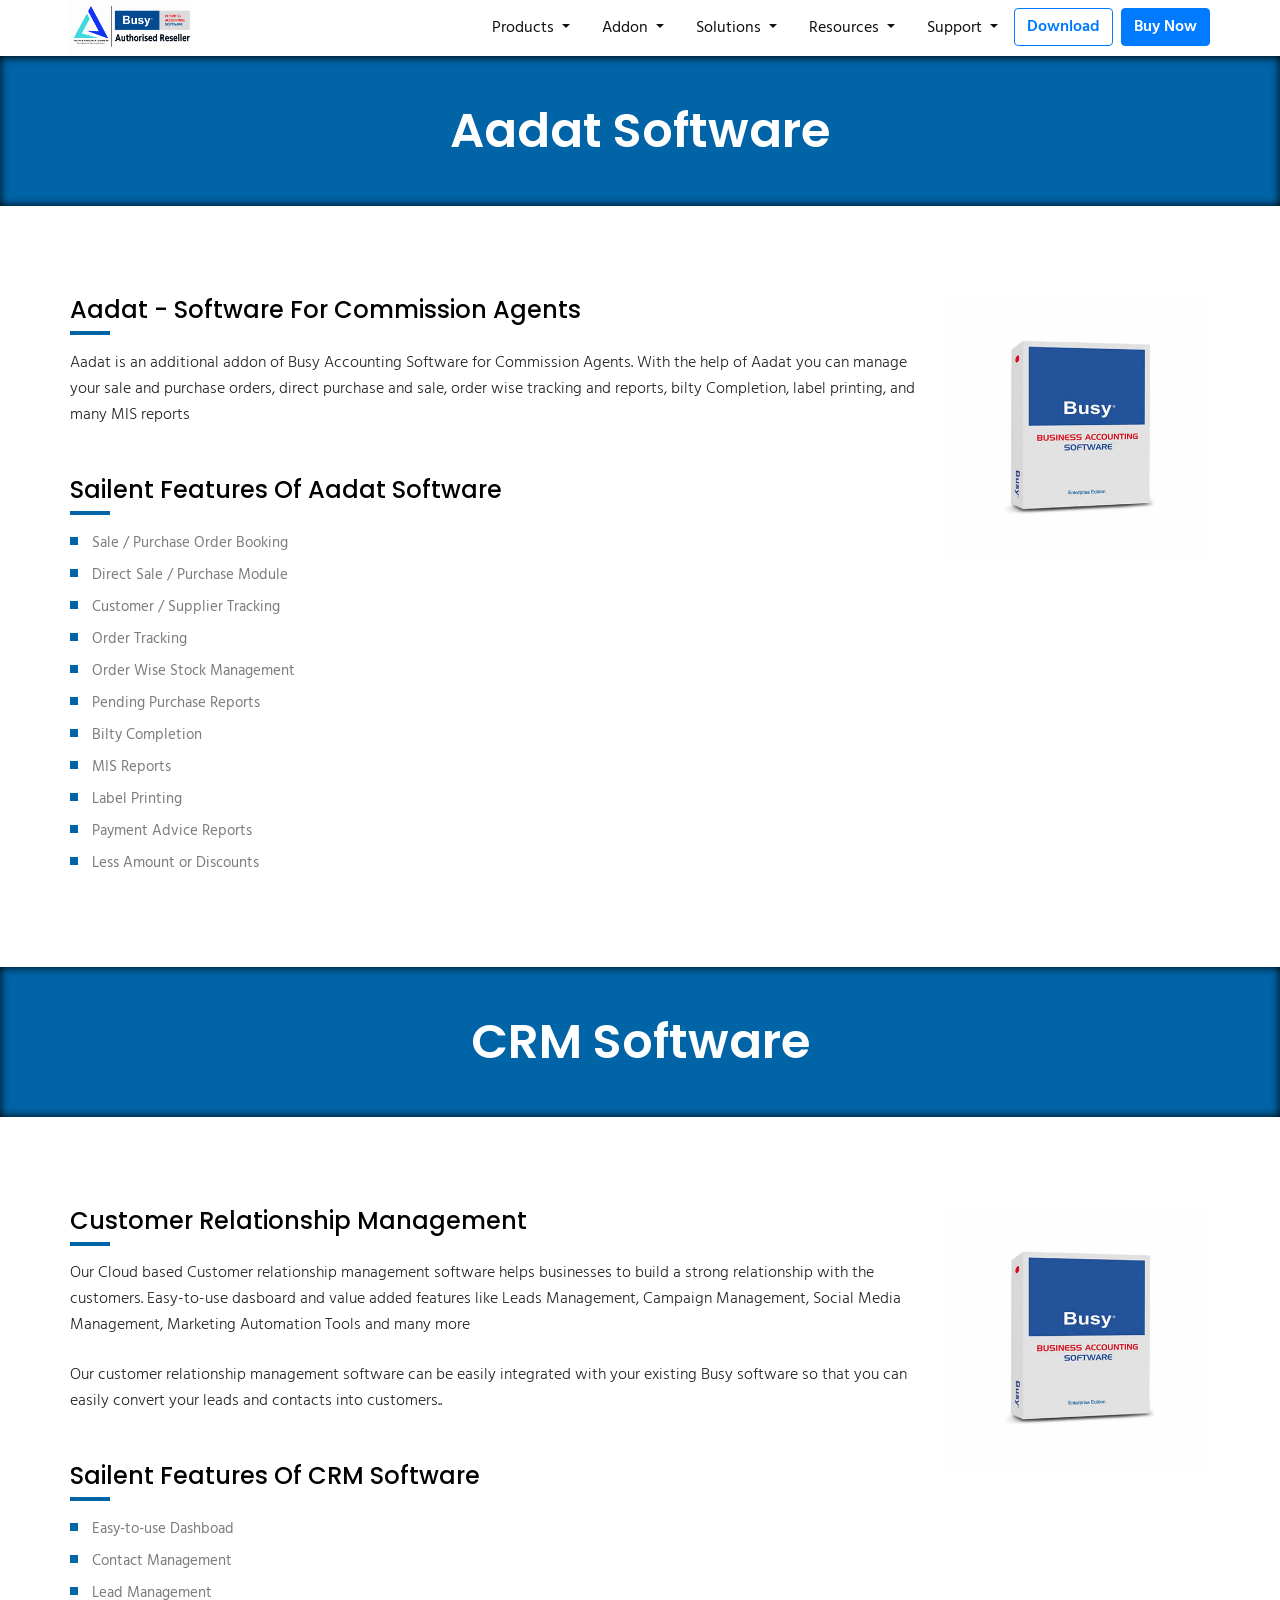
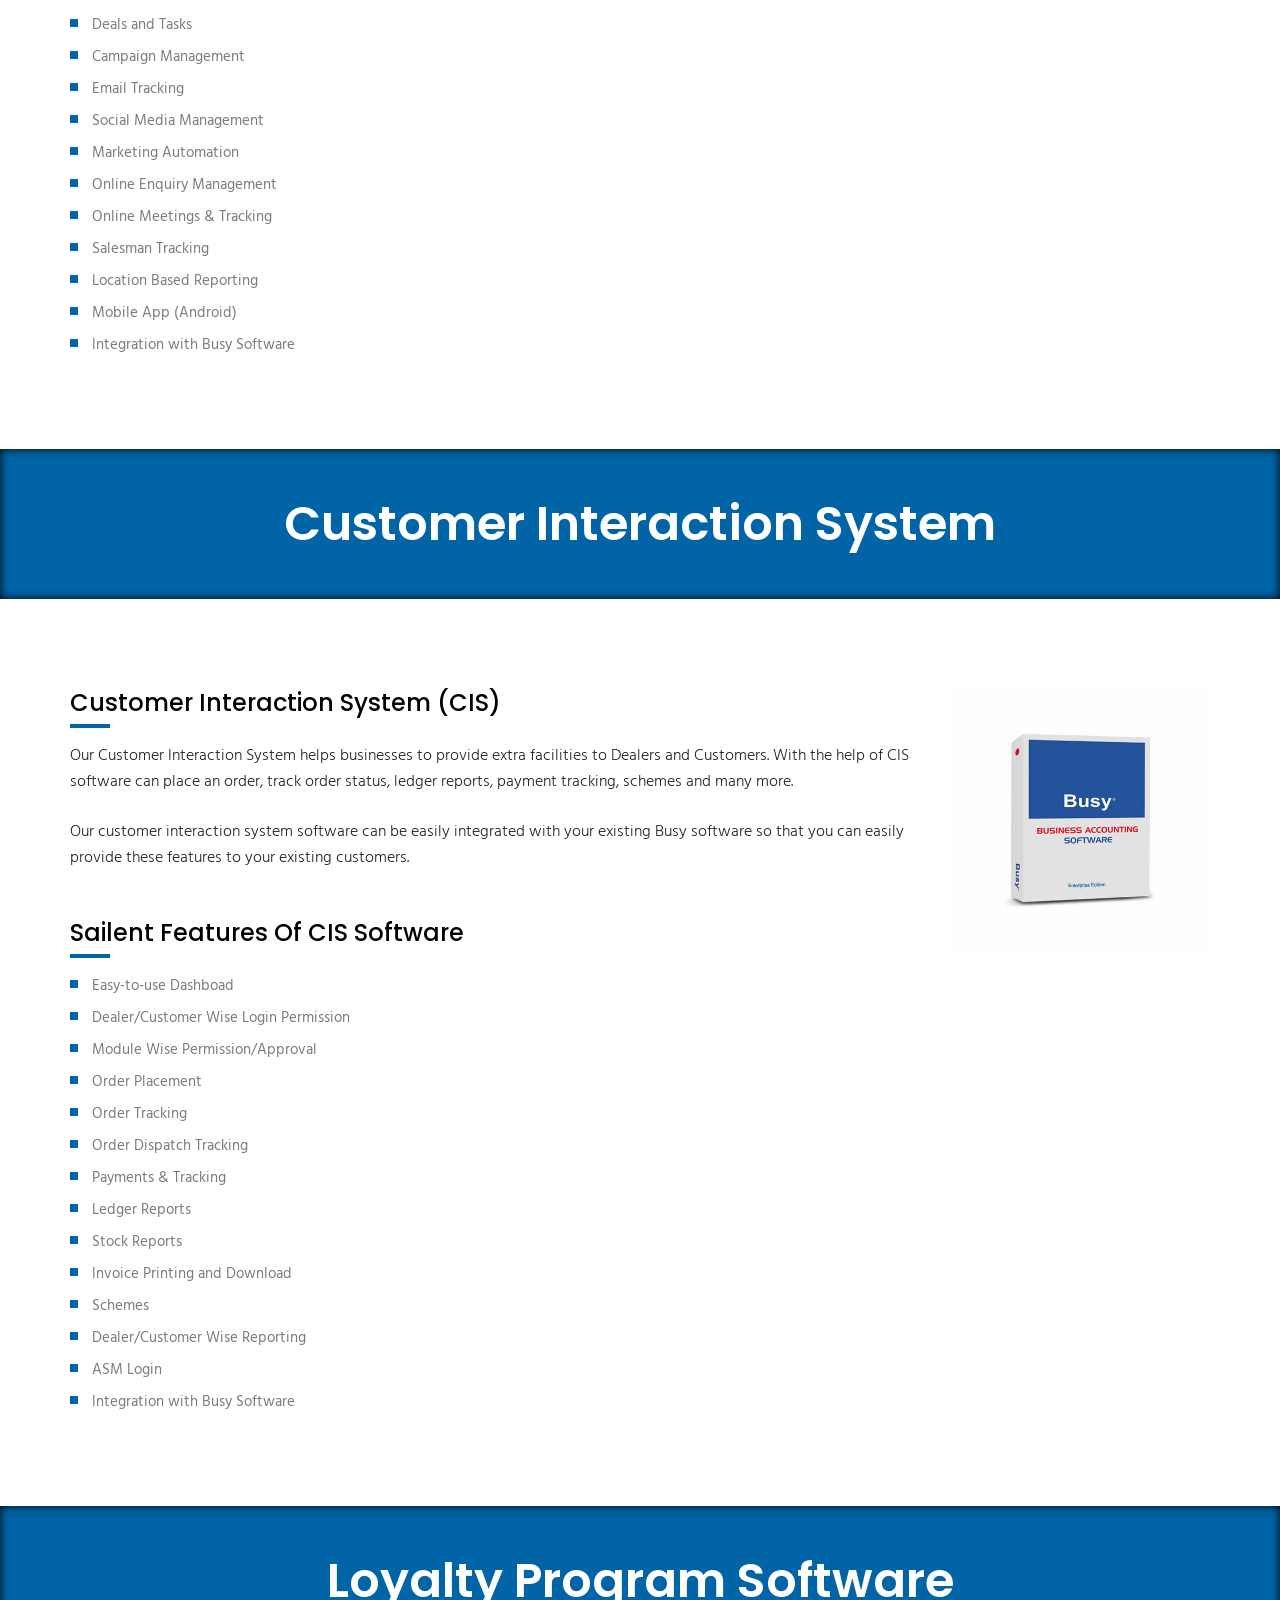
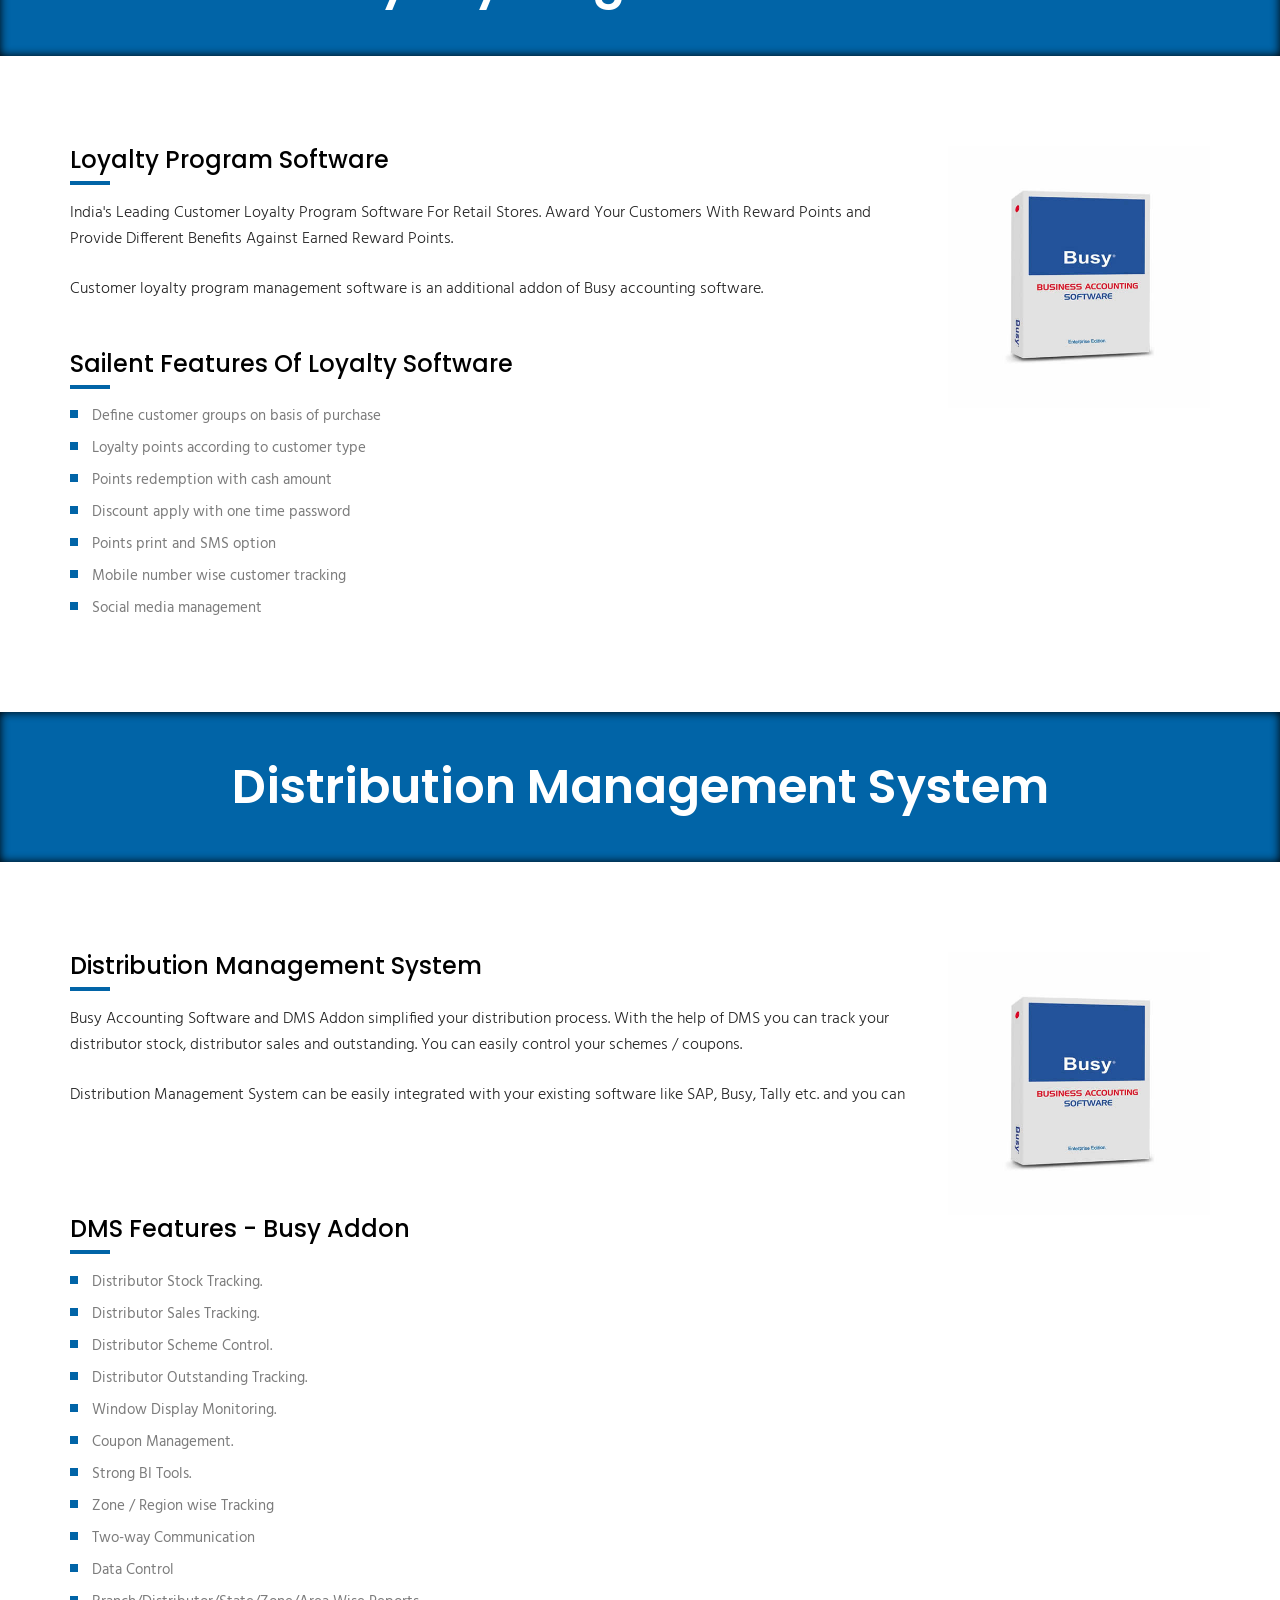
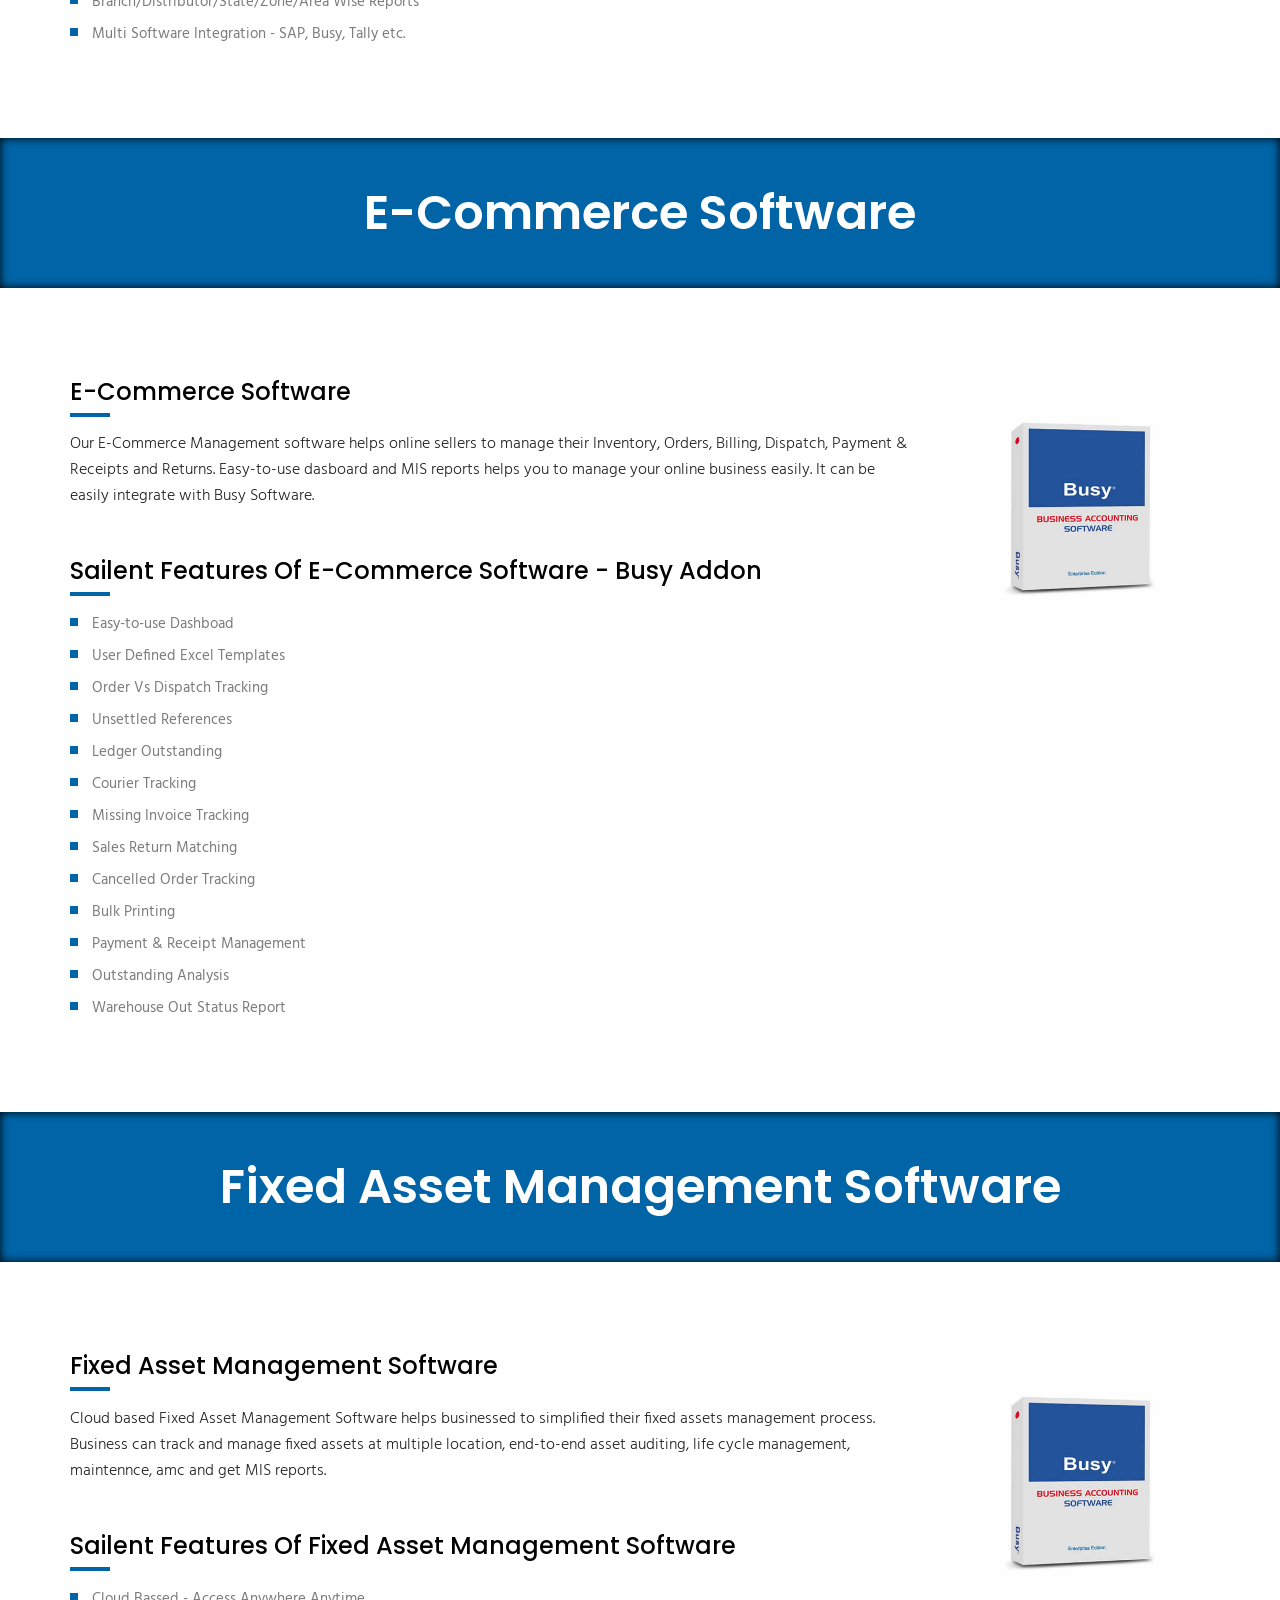
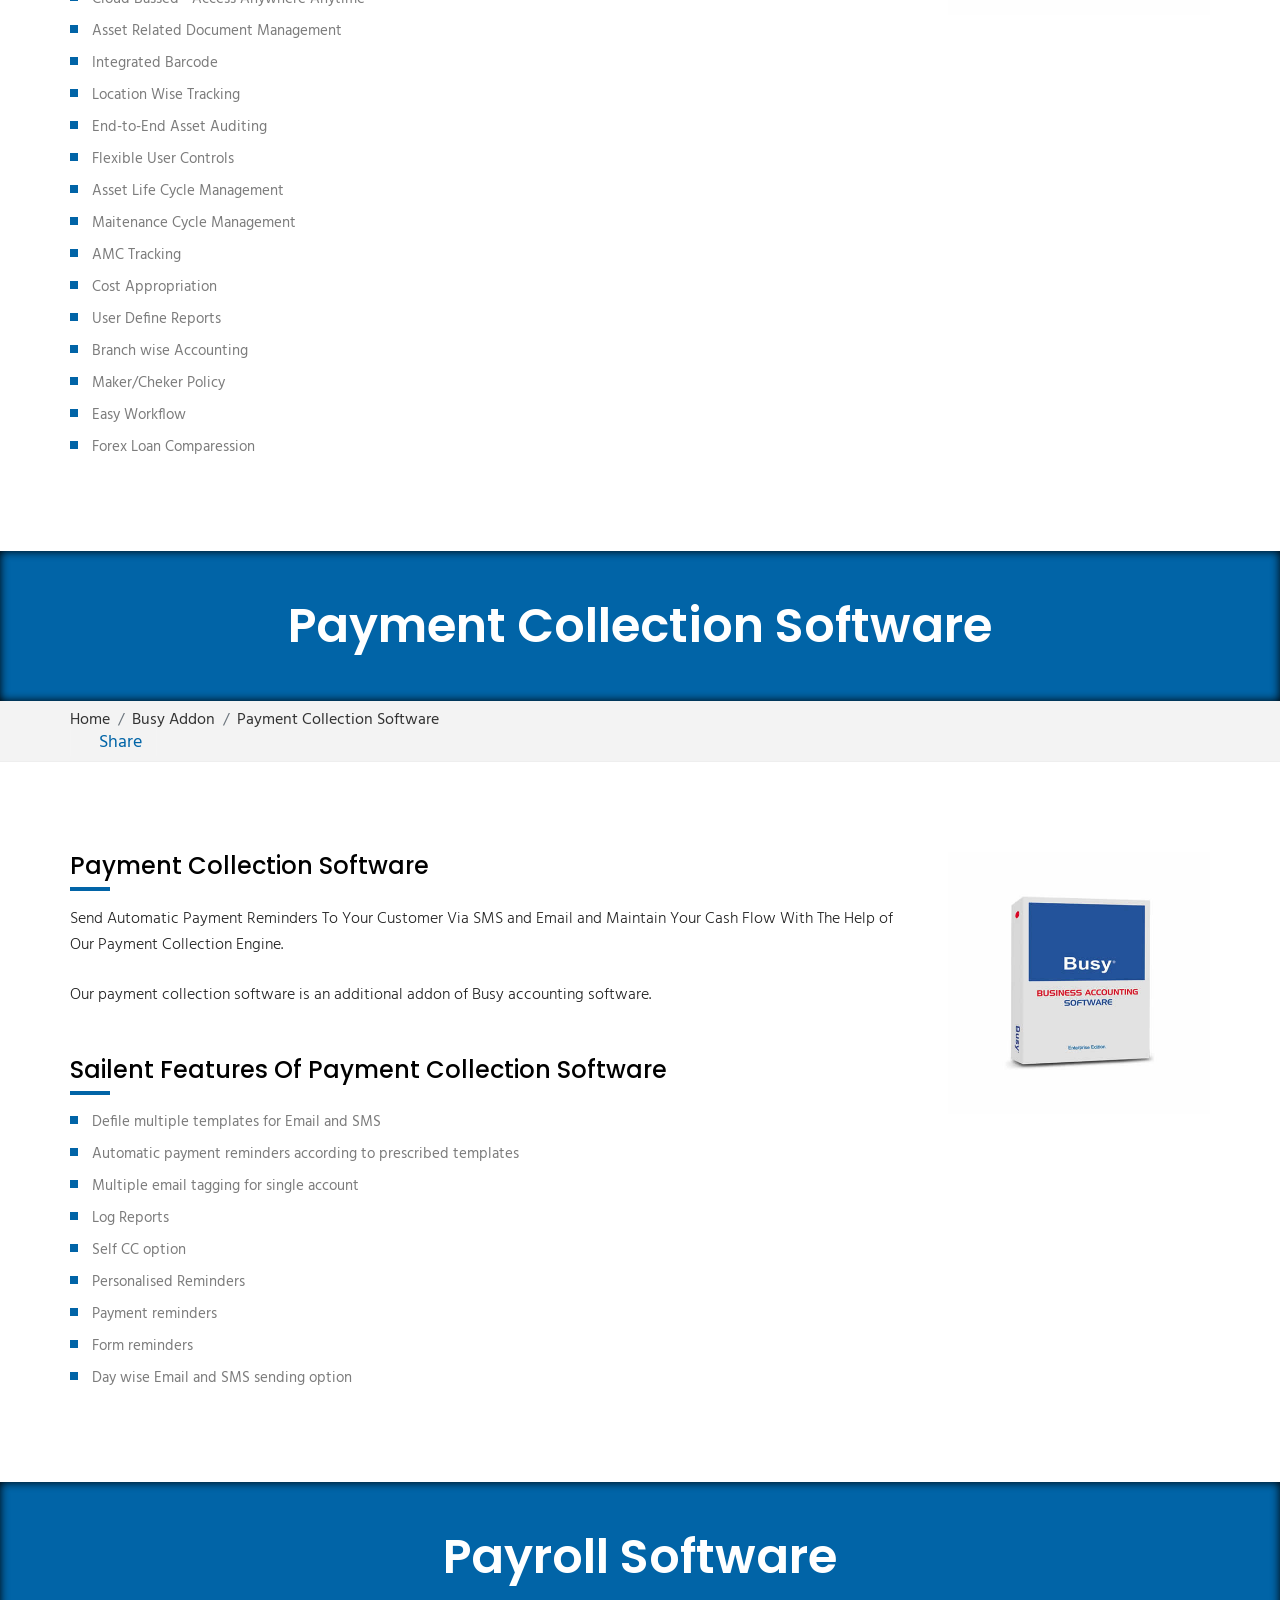
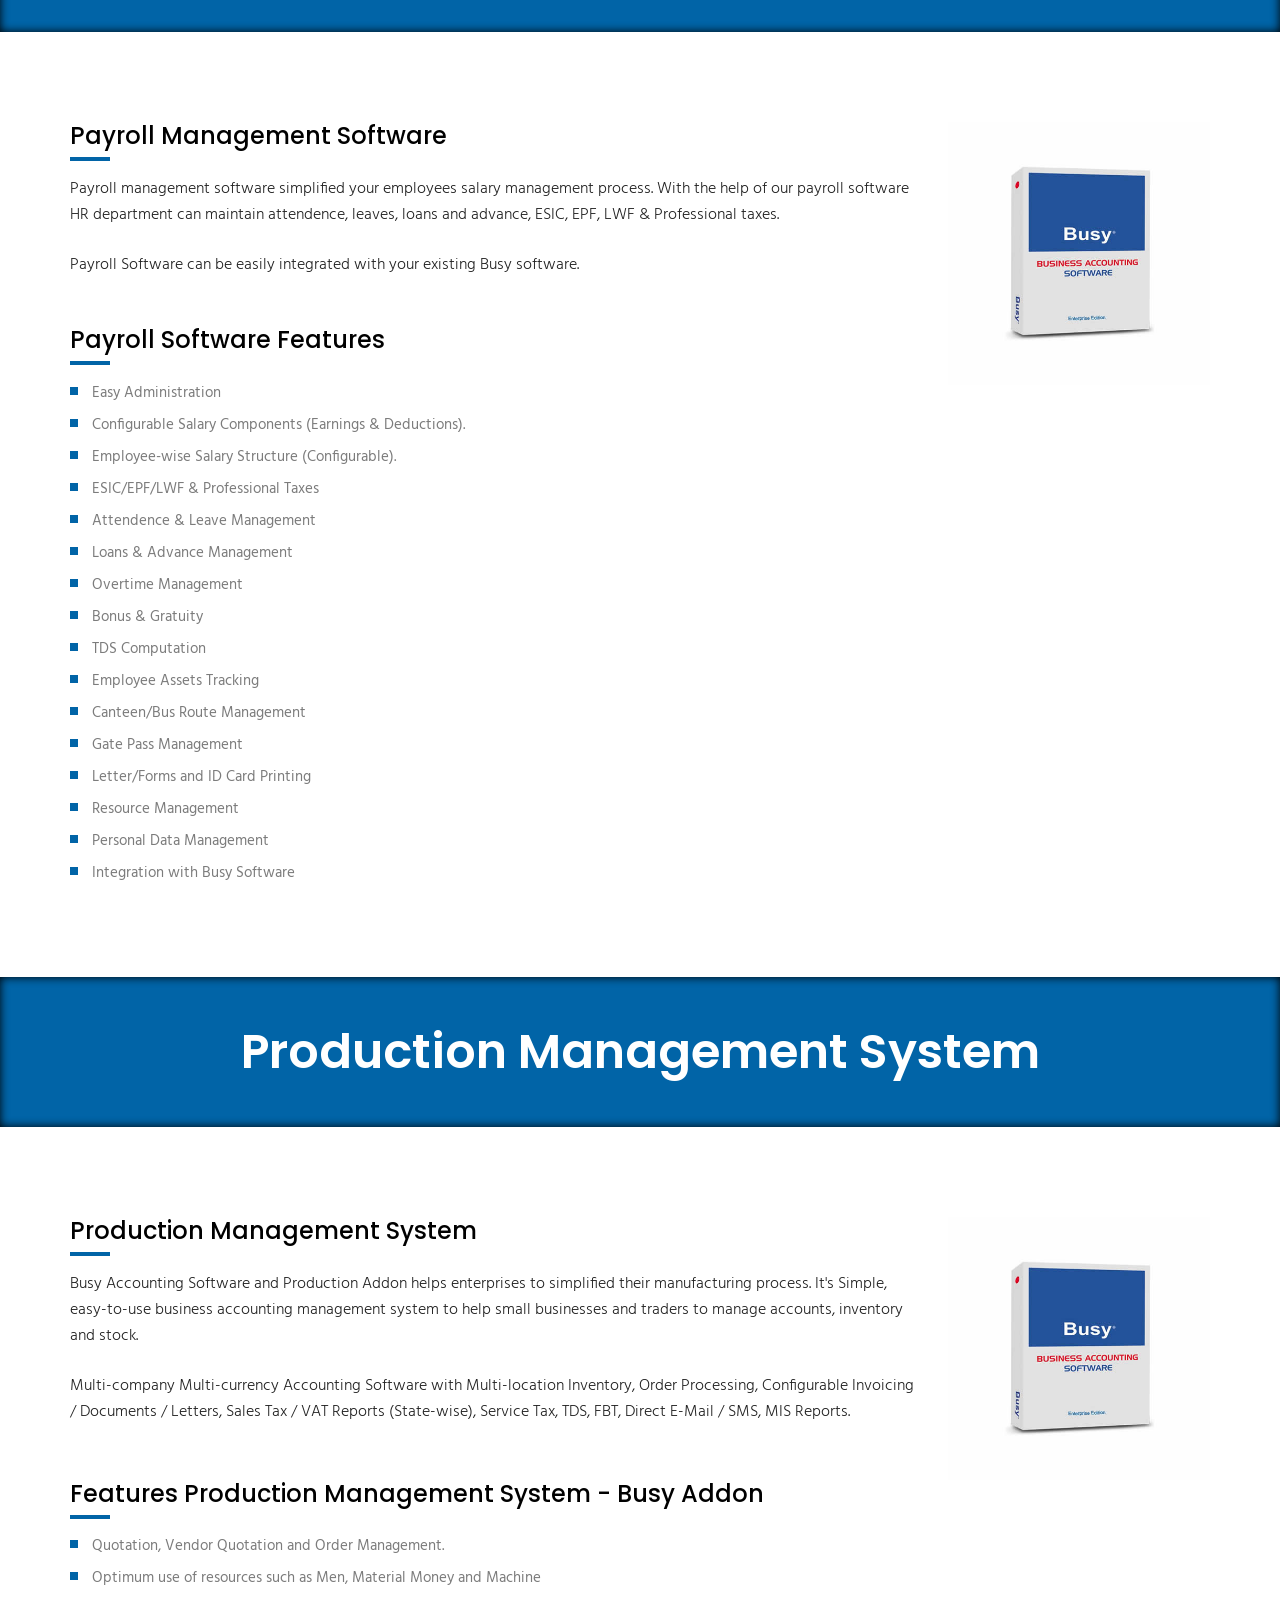
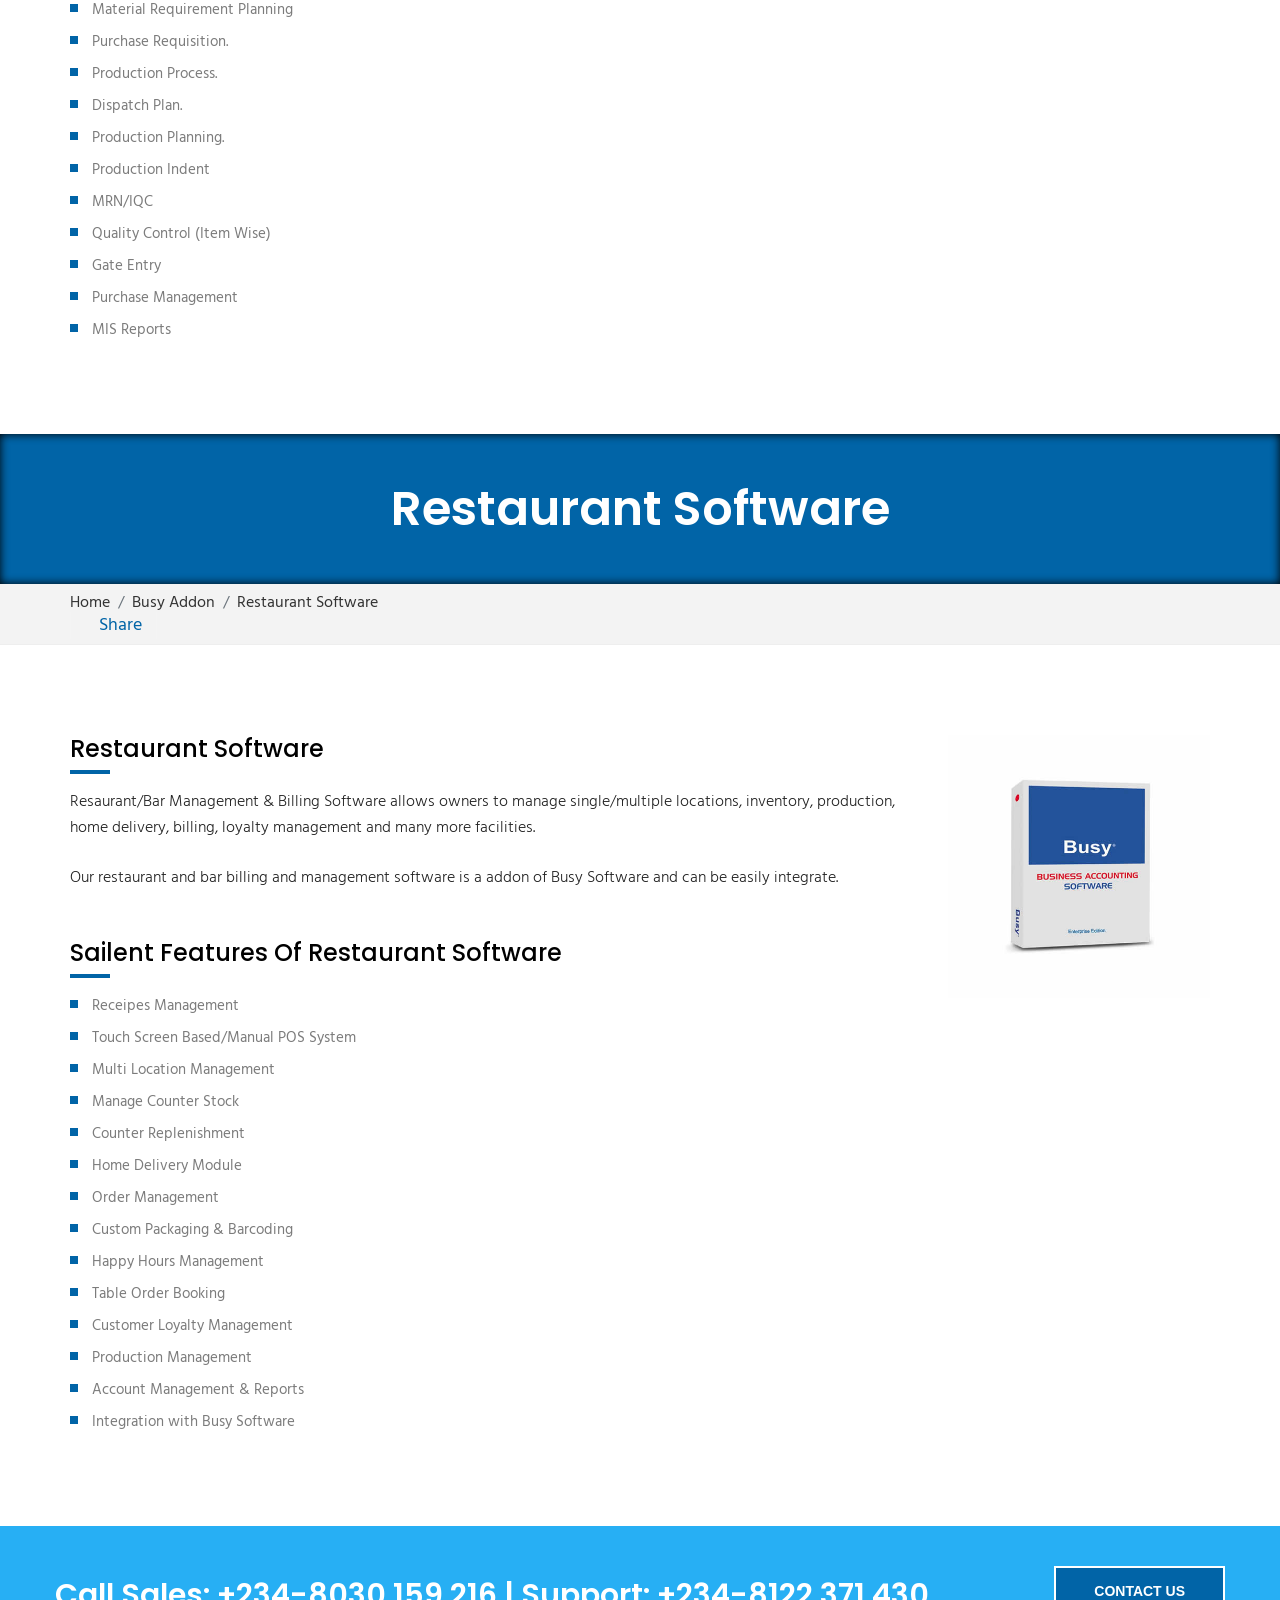
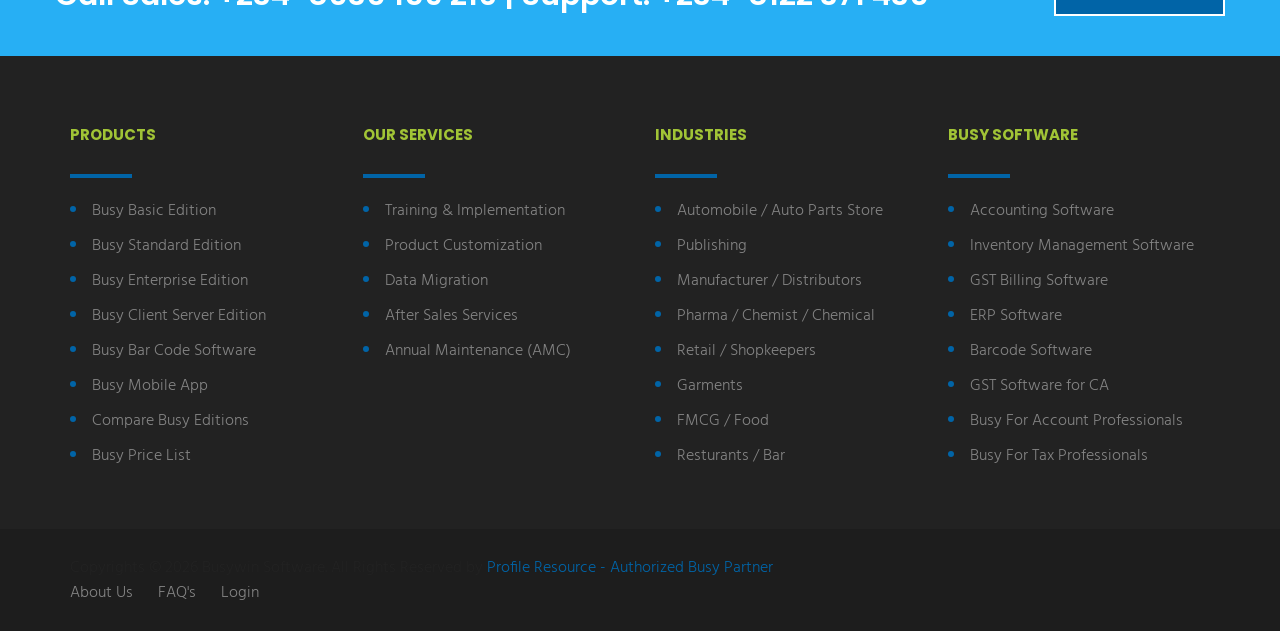
==== Addon/index.html @ 85943232 "Addon Edit" ====
<!DOCTYPE html>

<html lang="en">
<head><title>
	Busy Accounting Software Basic Edition Features | Price - BusyWin Software
</title><meta name="viewport" content="width=device-width, initial-scale=1, maximum-scale=1, shrink-to-fit=no" />
    <meta name="description" content="Buy GST Ready Busy Accounting Software Basic Edition at Best Price Suitable for Small Business, Traders and Retailers For GST Billing, Accounting, Inventory and Stock Management." />
    <meta name="keywords" content="accounting software, gst software, billing software, inventory software, busy software, busy accounting software, software for distributors, software for wholesellers,software for online sellers, chemist shop software" />
    <meta property="og:title" content="Busy Accounting Software Basic Edition Version 18" />
    <meta property="og:description" content="Busy Accounting Software Basic Edition is Suitable for Small Businesses, Traders, Retail Shops. Easy-to-Use Small Business Accounting & Inventory Management System to Help You Manage Your Accounts and Stock at Lowest Price." />
    <meta property="og:type" content="product" />
    <meta property="og:url" content="http://www.busywinsoftware.com/products/busy-accounting-software-basic-edition/" />
    <meta property="og:image" content="http://busywinsoftware.com/images/busy-accounting-basic-edition.jpg" />

    <!-- mobile responsive meta -->
<!-- Google tag (gtag.js) -->
<script async src="https://www.googletagmanager.com/gtag/js?id=AW-739452129">
</script>
<script>
  window.dataLayer = window.dataLayer || [];
  function gtag(){dataLayer.push(arguments);}
  gtag('js', new Date());

  gtag('config', 'AW-739452129');
</script>	
    <meta name="ROBOTS" content="INDEX" />
    <link rel="stylesheet" href="https://cdn.jsdelivr.net/npm/bootstrap@4.6.2/dist/css/bootstrap.min.css" />
    <link rel="stylesheet" href="../../css/style.css?v=1.3" />
	<!--<link rel="stylesheet" href="/css/responsive.css" />-->
    <style type="text/css">
        .tab-content {background:white}
        .dropdown-large{ padding:20px; }

    
    </style>
    <style type="text/css">
        @media (max-width:767px){
  .divider {
        height: 1px;
        margin: 9px 0;
        overflow: hidden;
        background-color: #e5e5e5;
    }
}
        .dropdown-large{ padding:20px; }

@media all and (min-width: 992px) {

	.dropdown-large{min-width:500px;}

}
@media all and (min-width: 992px) {
		.navbar{ padding-top: 0; padding-bottom: 0; }
		.navbar .has-megamenu{position:static!important;}
		.navbar .megamenu{left:0; right:0; width:100%; padding:20px;  }
		.navbar .nav-link{ padding-top:1rem; padding-bottom:1rem;  }
        .navbar ul ul a:hover {text-decoration:none;background:white;color:blue;}
        .navbar ul ul li:hover {text-decoration:none}
        
	}
</style>
    <link rel="shortcut icon" href="/images/favicon/favicon.ico" type="image/x-icon" /><link rel="icon" href="/images/favicon/favicon.ico" type="image/x-icon" /><link rel="apple-touch-icon" sizes="180x180" href="/images/favicon/apple-touch-icon.png" /><link rel="icon" type="image/png" href="/images/favicon/favicon-32x32.png" sizes="32x32" /><link rel="icon" type="image/png" href="/images/favicon/favicon-16x16.png" sizes="16x16" />
    <!-- Global site tag (gtag.js) - Google Ads: 739452129 --> <script async src="https://www.googletagmanager.com/gtag/js?id=AW-739452129"></script> <script> window.dataLayer = window.dataLayer || []; function gtag(){dataLayer.push(arguments);} gtag('js', new Date()); gtag('config', 'AW-739452129'); </script>


    
</head>
<body>
    <form method="post" action="./" id="form1">
<div class="aspNetHidden">
<input type="hidden" name="__VIEWSTATE" id="__VIEWSTATE" value="Jhbcv2tAaUuDGhhN8YjAdt+AwoEfI22Fhxu7dUx4yHdDyDUlPME0wLVgqY6QyhKgSwz6A0ZG08tUnRRrvs3KH0rUzyXHlHDRif/zNZ4rlX8=" />
</div>

<div class="aspNetHidden">

	<input type="hidden" name="__VIEWSTATEGENERATOR" id="__VIEWSTATEGENERATOR" value="8198F6E7" />
</div>
<!--<header class="top-bar">
    <div class="container">
        <div class="clearfix">
            <ul class="top-bar-text float_left">
                <li><i class="icon-technology-1"></i>Phone +91-9891 010 303</li>
                <li><i class="icon-note"></i>info@busywinsoftware.com</li>
            </ul>
            <ul class="social float_right">
                <li><a href="https://www.facebook.com/BusyAccountingSoftwareIndia/" target="_blank"><i class="fa fa-facebook"></i></a></li>
                <li><a href="#"><i class="fa fa-twitter"></i></a></li>
                <li><a href="#"><i class="fa fa-google-plus"></i></a></li>
                <li><a href="#"><i class="fa fa-linkedin"></i></a></li>
                <li><a href="https://wa.me/+919891010303"><i class="fa fa-whatsapp"></i></a></li>
            </ul>
        </div>
    </div>
</header>-->


<section class="mainmenu-areas">
    
   <nav class="navbar fixed-top navbar-expand-lg navbar-light bg-white fixed-top">
       <div class="container">
    <a class="navbar-brand" href="/home/" title="Busy Accounting Software India"><img src="../../images/PRBUSYLOGO.png" alt="Busy Accounting Software"/></a>
  <button class="navbar-toggler" type="button" data-toggle="collapse" data-target="#main_nav" aria-expanded="false" aria-label="Toggle navigation">
    <span class="navbar-toggler-icon"></span>
  </button>
  <div class="collapse navbar-collapse" id="main_nav">

<ul class="navbar-nav ml-auto">
	
    <li class="nav-item dropdown">
              <a class="nav-link  dropdown-toggle" href="/solutions/" data-toggle="dropdown" aria-haspopup="true" aria-expanded="false">
                Products
              </a>
              <ul class="dropdown-menu" aria-labelledby="navbarDropdownSolutions">
                
                 <li class="dropdown-item"><a href="#basic-edition" title="Busy Basic Edition">Busy Basic Edition</a></li>
                 <li class="dropdown-item"><a href="#standard-edition" title="Busy Standard Edition">Busy Standard Edition</a></l>
                 <li class="dropdown-item"><a href="#enterprise-edition" title="Busy Enterprise Edition">Busy Enterprise Edition</a></li>                  
                 <li class="dropdown-item"><a href="#client-server-edition" title="Busy Client Server Edition">Busy Client Server Edition</a></li>
                 <li class="dropdown-item"><a href="#compare-all-editions" title="Compare All Editions">Compare All Editions</a></li>
                 <li class="dropdown-item"><a href="#busy-on-cloud" title="Busy On Cloud">Busy On Cloud</a></li>
               
              </ul>
            </li>
    <li class="nav-item dropdown">
        <a class="nav-link dropdown-toggle" href="/solutions/" data-toggle="dropdown" aria-haspopup="true" aria-expanded="false">
                Addon
              </a>
        <ul class="dropdown-menu" aria-labelledby="navbarDropdownSolutions">
             <li class="dropdown-item"><a href="#aadat" title="Aadat - Commission Agent">Aadat - Commission Agent</a></li>
                  <li class="dropdown-item"><a href="#crm" title="CRM Software">Customer Relationship Management</a></li>
                  <li class="dropdown-item"><a href="#cis" title="Customer Interaction System">Customer Interaction System</a></li>
                  <li class="dropdown-item"><a href="#lps" title="Customer Loyalty Program Software">Customer Loyalty Program</a></li>
                  <li class="dropdown-item"><a href="#dms" title="Distribution Management System">Distribution Management</a></li>
                  <li class="dropdown-item"><a href="#ecs" title="E-commerce (Online Sellers)">E-commerce (Online Sellers)</a></li>
                  <li class="dropdown-item"><a href="#fams" title="Fixed Asset Management Software">Fixed Asset Management</a></li>
                  <li class="dropdown-item"><a href="#pcs" title="Payment Collection Software">Payment Collection Software</a></li>
                  <li class="dropdown-item"><a href="#ps" title="Payroll Software">Payroll Management Software</a></li>
                  <li class="dropdown-item"><a href="#pms" title="Project Management Software">Project Management Software</a></li>
                  <li class="dropdown-item"><a href="#rs" title="Restaurant POS">Restaurant POS</a></li>
                  <li class="dropdown-item"><a href="#wms" title="WhatsApp Messaging Software">WhatsApp Messaging</a></li>
        </ul>

    </li>

    

	<li class="nav-item dropdown">
              <a class="nav-link dropdown-toggle" href="/solutions/" data-toggle="dropdown" aria-haspopup="true" aria-expanded="false">
                Solutions
              </a>
              <ul class="dropdown-menu" aria-labelledby="navbarDropdownSolutions">
                <li class="dropdown-item"><a href="/solutions/new-business-startups/">New Business Startups</a></li>
                <li class="dropdown-item"><a href="/solutions/small-business/">Small Business</a></li>
                <li class="dropdown-item"><a href="/solutions/medium-sized-business/">Medium Sized Business</a></li>
                <li class="dropdown-item"><a href="/solutions/enterprise-software-solutions/">Enterprise Business</a></li>
                <li class="dropdown-item"><a href="/solutions/manufacturing/">Manufacturing</a></li>
                <li class="dropdown-item"><a href="/solutions/wholesale-distribution/">Distribution / Wholesale</a></li>
                <li class="dropdown-item"><a href="/solutions/retail/">Retails</a></li>
                <li class="dropdown-item"><a href="/solutions/service-providers/">Service Providers</a></li>
                
                
              </ul>
            </li>
            
            
            <li class="nav-item dropdown" style="display:none">
              <a class="nav-link" href="/services/" data-toggle="dropdown" aria-haspopup="true" aria-expanded="false">
                Services
              </a>
              <ul class="dropdown-menu" aria-labelledby="navbarDropdownServices">
                  <li class="dropdown-item"><a href="/services/busy-product-implementation/">Implementation &amp; Training</a></li>
                  <li class="dropdown-item"><a href="/services/data-migration/">Data Migration</a></li>
                  <li class="dropdown-item"><a href="/services/after-sales-services/">After Sales Services</a></li>
                  <li class="dropdown-item"><a href="/services/annual-maintenance/">Annual Maintenance (AMC)</a></li>                  
                  <li class="dropdown-item"><a href="/services/busy-software-customisation/">Product Customization</a></li>
                  <li class="dropdown-item"><a href="/services/busy-data-recovery/" title="Busy Data Recovery">Busy Data Recovery</a></li>
                 
              </ul>
            </li>

            <li class="nav-item dropdown" style="display:none">
              <a class="nav-link" href="/support/" data-toggle="dropdown" aria-haspopup="true" aria-expanded="false">
                Industry
              </a>
              <ul class="dropdown-menu" aria-labelledby="navbarDropdownSupport">
                <li class="dropdown-item"><a href="/accounting-software/accountants/">Accountants</a></li>
                <li class="dropdown-item"><a href="/accounting-software/automotive-industry/">Automobile / Auto Parts Store</a></li>
                <li class="dropdown-item"><a href="/accounting-software/publishers/">Book Publishers</a></li>
                <li class="dropdown-item"><a href="/accounting-software/garments/">Garments</a></li>
                <li class="dropdown-item"><a href="/accounting-software/restaurants-bar/">Restaurants / Bar</a></li>
                <li class="dropdown-item"><a href="/accounting-software/mobile-shop/">Mobile Shop</a></li>
                <li class="dropdown-item"><a href="/accounting-software/medical-store/">Medical Store</a></li>
                <li class="dropdown-item"><a href="/accounting-software/footwear/">Footwear</a></li>
                <li class="dropdown-item"><a href="/accounting-software/it-companies/">IT Companies</a></li>
              </ul>
            </li>
            <li class="nav-item dropdown">
              <a class="nav-link dropdown-toggle" href="/download/" data-toggle="dropdown" aria-haspopup="true" aria-expanded="false">
                Resources
              </a>
              <ul class="dropdown-menu" aria-labelledby="navbarDropdownDownload">
                
                <li class="dropdown-item"><a href="/support/frequently-asked-questions-faq/">FAQ's</a></li>
                <li class="dropdown-item"><a href="/support/busy-help-videos/" title="Busy Training Video">Training Video's</a></li>
                <li class="dropdown-item"><a href="/support/busy-help-contents/">Knowledge Base</a></li>

                <li class="dropdown-item"><a href="/support/busy-softwre-license-dongle-registration/">Busy Registration</a></li>                
                <li class="dropdown-item"><a href="/media/download/user_registration_form.pdf" target="_blank">Product Registration Form</a></li>
                <li class="dropdown-item"><a href="/media/download/user_modification_form.pdf" target="_blank">Customer Modification Form</a></li>
              </ul>
            </li>
            <li class="nav-item  dropdown">
              <a class="nav-link dropdown-toggle" href="/support/" data-toggle="dropdown" aria-haspopup="true" aria-expanded="false">
                Support
              </a>
              <ul class="dropdown-menu" aria-labelledby="navbarDropdownDownload">
                
                <li class="dropdown-item"><a href="/busy-bls-renewal/">Busy BLS Renewal</a></li>
                <li class="dropdown-item"><a href="/busy-software-upgrade/" title="Busy Training Video">Software Upgrade</a></li>
                <li class="dropdown-item"><a href="/support/busy-softwre-license-dongle-registration/">Busy Product Registration</a></li>
                <li class="dropdown-item"><a href="/busy-technical-support/">Busy Technical Support</a></li>

                                
                
              </ul>
            </li>           
            <li class="nav-item mr-2 mt-2"><a class="btn btn-outline-primary" href="/download/" style="font-weight:600">Download</a></li>
            <li class="nav-item mt-2"><a class="btn btn-primary" href="/buy-busy-software/" title="Buy Online" style="color:#fff;font-weight:600">Buy Now</a></li>
	        
	

</ul>
  </div> <!-- navbar-collapse.// -->
           </div>
</nav>

</section>

 <div class="inner-banner" id="aadat">
    <div class="container">
        <div class="box">
            <h3>Aadat Software</h3>
        </div><!-- /.box -->
    </div><!-- /.container -->
</div>


<div class="single-projects">
    <div class="container">
        <div class="row">
            <div class="col-lg-9 col-md-9 col-sm-12 col-xs-12">
                <article>
                <div class="sec-title">
                    <h3>Aadat - Software For Commission Agents</h3>                
                </div>
                <div class="text">
                    <p>Aadat is an additional addon of Busy Accounting Software for Commission Agents. With the help of Aadat you can manage your sale and purchase orders, direct purchase and sale, order wise tracking and reports, bilty Completion, label printing, and many MIS reports</p>
                    
                </div>
            <br><br>
            
            <div class="sec-title">
                            <h3>Sailent Features of Aadat Software</h3>
                        </div>       
            <ul class="list-box">
                  <li>Sale / Purchase Order Booking</li>    
                  <li>Direct Sale / Purchase Module</li>
                  <li>Customer / Supplier Tracking</li>
                  <li>Order Tracking</li>
                  <li>Order Wise Stock Management</li>
                  <li>Pending Purchase Reports</li>
                  <li>Bilty Completion</li>
                  <li>MIS Reports</li>
                  <li>Label Printing</li>
                  <li>Payment Advice Reports</li>
                  <li>Less Amount or Discounts</li>
             </ul>
                 
            </article>

            </div>

            <div class="col-lg-3 col-md-3 col-sm-12 col-xs-12">
                <div class="wow fadeInUp animated" style="visibility: visible; animation-name: fadeInUp;" itemtype="http://schema.org/Product" itemscope>
                    <meta itemprop="mpn" content="BUSYES18" />
                    <meta itemprop="sku" content="BUSYES18" />
                    <meta itemprop="name" content="Busy Accounting Software Enterprise Edition Version 18" />
                    <meta itemprop="description" content="Busy Enterprise Edition is a Best Accounting Software for Enterprise and Corporates Fullfil All The Requirements Like Multi Currency Financial Accounting, Multi Location Billing and Inventory Management, Customized Reports, Taxation and Many More." />
                    <link itemprop="image" href="http://busywinsoftware.com/images/busy-enterprise-edition.jpeg" />   
                    <img itemprop="image" src="/images/busy-enterprise-edition.jpeg" />
                    
                       
                    </div> <!-- End of .sidebar_tags -->
                    
            </div>
        </div>
        
    </div>
</div>


 <div class="inner-banner" id="crm">
    <div class="container">
        <div class="box">
            <h3>CRM Software</h3>
        </div><!-- /.box -->
    </div><!-- /.container -->
</div>



<div class="single-projects">
    <div class="container">
        <div class="row">
            <div class="col-lg-9 col-md-9 col-sm-12 col-xs-12">
                <article>
                <div class="sec-title">
                    <h3>Customer Relationship Management</h3>                
                </div>
                <div class="text">
                    <p>Our Cloud based Customer relationship management software helps businesses to build a strong relationship with the customers. Easy-to-use dasboard and value added features like Leads Management, Campaign Management, Social Media Management, Marketing Automation Tools and many more</p>
                    <br>
                    <p>Our customer relationship management software can be easily integrated with your existing Busy software so that you can easily convert your leads and contacts into customers..</p>
                </div>
            <br><br>
            
            <div class="sec-title">
                            <h3>Sailent Features of CRM Software</h3>
                        </div>       
            <ul class="list-box">
                  <li>Easy-to-use Dashboad</li>    
                  <li>Contact Management</li>
                  <li>Lead Management</li>
                  <li>Deals and Tasks</li>
                  <li>Campaign Management</li>
                  <li>Email Tracking</li>
                  <li>Social Media Management</li>
                  <li>Marketing Automation</li>
                  <li>Online Enquiry Management</li>
                  <li>Online Meetings &amp; Tracking</li>
                  <li>Salesman Tracking</li>
                  <li>Location Based Reporting</li>
                  <li>Mobile App (Android)</li>
                  <li>Integration with Busy Software</li>
             </ul>
                 
            </article>

            </div>

            <div class="col-lg-3 col-md-3 col-sm-12 col-xs-12">
                <div class="wow fadeInUp animated" style="visibility: visible; animation-name: fadeInUp;" itemtype="http://schema.org/Product" itemscope>
                    <meta itemprop="mpn" content="BUSYES18" />
                    <meta itemprop="sku" content="BUSYES18" />
                    <meta itemprop="name" content="Busy Accounting Software Enterprise Edition Version 18" />
                    <meta itemprop="description" content="Busy Enterprise Edition is a Best Accounting Software for Enterprise and Corporates Fullfil All The Requirements Like Multi Currency Financial Accounting, Multi Location Billing and Inventory Management, Customized Reports, Taxation and Many More." />
                    <link itemprop="image" href="http://busywinsoftware.com/images/busy-enterprise-edition.jpeg" />   
                    <img itemprop="image" src="/images/busy-enterprise-edition.jpeg" />
                    
                       
                    </div> <!-- End of .sidebar_tags -->
                    
            </div>
        </div>
        
    </div>
</div>

 <div class="inner-banner" id="cis">
    <div class="container">
        <div class="box">
            <h3>Customer Interaction System</h3>
        </div><!-- /.box -->
    </div><!-- /.container -->
</div>


<div class="single-projects">
    <div class="container">
        <div class="row">
            <div class="col-lg-9 col-md-9 col-sm-12 col-xs-12">
                <article>
                <div class="sec-title">
                    <h3>Customer Interaction System (CIS)</h3>                
                </div>
                <div class="text">
                    <p>Our Customer Interaction System helps businesses to provide extra facilities to Dealers and Customers. With the help of CIS software can place an order, track order status, ledger reports, payment tracking, schemes and many more.</p>
                    <br>
                    <p>Our customer interaction system software can be easily integrated with your existing Busy software so that you can easily provide these features to your existing customers.</p>
                </div>
            <br><br>
            
            <div class="sec-title">
                            <h3>Sailent Features of CIS Software</h3>
                        </div>       
            <ul class="list-box">
                  <li>Easy-to-use Dashboad</li>    
                  <li>Dealer/Customer Wise Login Permission</li>
                  <li>Module Wise Permission/Approval</li>
                  <li>Order Placement</li>
                  <li>Order Tracking</li>
                  <li>Order Dispatch Tracking</li>
                  <li>Payments &amp; Tracking</li>
                  <li>Ledger Reports</li>
                  <li>Stock Reports</li>
                  <li>Invoice Printing and Download</li>
                  <li>Schemes</li>
                  <li>Dealer/Customer Wise Reporting</li>
                  <li>ASM Login</li>
                  <li>Integration with Busy Software</li>
             </ul>
                 
            </article>

            </div>

            <div class="col-lg-3 col-md-3 col-sm-12 col-xs-12">
                <div class="wow fadeInUp animated" style="visibility: visible; animation-name: fadeInUp;" itemtype="http://schema.org/Product" itemscope>
                    <meta itemprop="mpn" content="BUSYES18" />
                    <meta itemprop="sku" content="BUSYES18" />
                    <meta itemprop="name" content="Busy Accounting Software Enterprise Edition Version 18" />
                    <meta itemprop="description" content="Busy Enterprise Edition is a Best Accounting Software for Enterprise and Corporates Fullfil All The Requirements Like Multi Currency Financial Accounting, Multi Location Billing and Inventory Management, Customized Reports, Taxation and Many More." />
                    <link itemprop="image" href="http://busywinsoftware.com/images/busy-enterprise-edition.jpeg" />   
                    <img itemprop="image" src="/images/busy-enterprise-edition.jpeg" />
                    
                       
                    </div> <!-- End of .sidebar_tags -->
                    
            </div>
        </div>
        
    </div>
</div>


 <div class="inner-banner" id="lps">
    <div class="container">
        <div class="box">
            <h3>Loyalty Program Software</h3>
        </div><!-- /.box -->
    </div><!-- /.container -->
</div>


<div class="single-projects">
    <div class="container">
        <div class="row">
            <div class="col-lg-9 col-md-9 col-sm-12 col-xs-12">
                <article>
                <div class="sec-title">
                    <h3>Loyalty Program Software</h3>                
                </div>
                <div class="text">
                    <p>India's Leading Customer Loyalty Program Software For Retail Stores. Award Your Customers With Reward Points and Provide Different Benefits Against Earned Reward Points.</p>
                    <br />
                    <p>Customer loyalty program management software is an additional addon of Busy accounting software.</p>
                </div>
            <br><br>
            
            <div class="sec-title">
                            <h3>Sailent Features of Loyalty Software</h3>
                        </div>       
            <ul class="list-box">
                  <li>Define customer groups on basis of purchase</li>    
                  <li>Loyalty points according to customer type</li>
                  <li>Points redemption with cash amount</li>
                  <li>Discount apply with one time password</li>
                  <li>Points print and SMS option</li>
                  <li>Mobile number wise customer tracking</li>
                  <li>Social media management</li>
             </ul>
                 
            </article>

            </div>

            <div class="col-lg-3 col-md-3 col-sm-12 col-xs-12">
                <div class="wow fadeInUp animated" style="visibility: visible; animation-name: fadeInUp;" itemtype="http://schema.org/Product" itemscope>
                    <meta itemprop="mpn" content="BUSYES18" />
                    <meta itemprop="sku" content="BUSYES18" />
                    <meta itemprop="name" content="Busy Accounting Software Enterprise Edition Version 18" />
                    <meta itemprop="description" content="Busy Enterprise Edition is a Best Accounting Software for Enterprise and Corporates Fullfil All The Requirements Like Multi Currency Financial Accounting, Multi Location Billing and Inventory Management, Customized Reports, Taxation and Many More." />
                    <link itemprop="image" href="http://busywinsoftware.com/images/busy-enterprise-edition.jpeg" />   
                    <img itemprop="image" src="/images/busy-enterprise-edition.jpeg" />
                    
                       
                    </div> <!-- End of .sidebar_tags -->
                    
            </div>
        </div>
        
    </div>
</div>

  <div class="inner-banner" id="dms">
    <div class="container">
        <div class="box">
            <h3>Distribution Management System</h3>
        </div><!-- /.box -->
    </div><!-- /.container -->
</div>


<div class="single-projects">
    <div class="container">
        <div class="row">
            <div class="col-lg-9 col-md-9 col-sm-12 col-xs-12">
                <article>
                <div class="sec-title">
                    <h3>Distribution Management System</h3>                
                </div>
                <div class="text">
                    <p>Busy Accounting Software and DMS Addon simplified your distribution process. With the help of DMS you can track your distributor stock, distributor sales and outstanding. You can easily control your schemes / coupons.</p>
                    <br>
                    <p>Distribution Management System can be easily integrated with your existing software like SAP, Busy, Tally etc. and you can </p>
                </div>
            <br><br>

                 
            </article>

            </div>

            <div class="col-lg-3 col-md-3 col-sm-12 col-xs-12">
                <div class="wow fadeInUp animated" style="visibility: visible; animation-name: fadeInUp;" itemtype="http://schema.org/Product" itemscope>
                    <meta itemprop="mpn" content="BUSYES18" />
                    <meta itemprop="sku" content="BUSYES18" />
                    <meta itemprop="name" content="Busy Accounting Software Enterprise Edition Version 18" />
                    <meta itemprop="description" content="Busy Enterprise Edition is a Best Accounting Software for Enterprise and Corporates Fullfil All The Requirements Like Multi Currency Financial Accounting, Multi Location Billing and Inventory Management, Customized Reports, Taxation and Many More." />
                    <link itemprop="image" href="http://busywinsoftware.com/images/busy-enterprise-edition.jpeg" />   
                    <img itemprop="image" src="/images/busy-enterprise-edition.jpeg" />
                    
                       
                    </div> <!-- End of .sidebar_tags -->
                    
            </div>
        </div>
        <div class="row">
            <div class="col-lg-12 col-md-12 col-sm-12 col-xs-12">
                <article>
                    <div class="product-info">  
                    <!--Project Solution Section-->
                    <div class="project-solution-section">
                        <div class="sec-title">
                            <h3>DMS Features - Busy Addon</h3>
                        </div>
                        <ul class="list-box">
                            <li>Distributor Stock Tracking.</li>
                            <li>Distributor Sales Tracking.</li>
                            <li>Distributor Scheme Control.</li>
                            <li>Distributor Outstanding Tracking.</li>
                            <li>Window Display Monitoring.</li>
                            <li>Coupon Management.</li>
                            <li>Strong BI Tools.</li>
                            <li>Zone / Region wise Tracking</li>
                            <li>Two-way Communication</li>
                            <li>Data Control</li>
                            <li>Branch/Distributor/State/Zone/Area Wise Reports</li>
                            <li>Multi Software Integration - SAP, Busy, Tally etc.</li>
                         </ul>
                        
                    </div>
                    <!--End Project Info Tabs--> 
                </div>
                
                </article>
            </div>
        </div>
    </div>
</div>

<div class="inner-banner" id="ecs">
    <div class="container">
        <div class="box">
            <h3>E-Commerce Software</h3>
        </div><!-- /.box -->
    </div><!-- /.container -->
</div>


<div class="single-projects">
    <div class="container">
        <div class="row">
            <div class="col-lg-9 col-md-9 col-sm-12 col-xs-12">
                <article>
                <div class="sec-title">
                    <h3>E-commerce Software</h3>                
                </div>
                <div class="text">
                    <p>Our E-Commerce Management software helps online sellers to manage their Inventory, Orders, Billing, Dispatch, Payment &amp; Receipts and Returns. Easy-to-use dasboard and MIS reports helps you to manage your online business easily. It can be easily integrate with Busy Software.</p>
                    
                    
                </div>
            <br><br>
            
            <div class="sec-title">
                            <h3>Sailent Features of E-Commerce Software - Busy Addon</h3>
                        </div>       
            <ul class="list-box">
                  <li>Easy-to-use Dashboad</li>    
                  <li>User Defined Excel Templates</li>
                  <li>Order Vs Dispatch Tracking</li>
                  <li>Unsettled References</li>
                  <li>Ledger Outstanding</li>
                  <li>Courier Tracking</li>
                  <li>Missing Invoice Tracking</li>
                  <li>Sales Return Matching</li>
                  <li>Cancelled Order Tracking</li>
                  <li>Bulk Printing</li>
                  <li>Payment &amp; Receipt Management</li>
                  <li>Outstanding Analysis</li>
                  <li>Warehouse Out Status Report</li>
                  
             </ul>
                 
            </article>

            </div>

            <div class="col-lg-3 col-md-3 col-sm-12 col-xs-12">
                <div class="wow fadeInUp animated" style="visibility: visible; animation-name: fadeInUp;" itemtype="http://schema.org/Product" itemscope>
                    <meta itemprop="mpn" content="BUSYES18" />
                    <meta itemprop="sku" content="BUSYES18" />
                    <meta itemprop="name" content="Busy Accounting Software Enterprise Edition Version 18" />
                    <meta itemprop="description" content="Busy Enterprise Edition is a Best Accounting Software for Enterprise and Corporates Fullfil All The Requirements Like Multi Currency Financial Accounting, Multi Location Billing and Inventory Management, Customized Reports, Taxation and Many More." />
                    <link itemprop="image" href="http://busywinsoftware.com/images/busy-enterprise-edition.jpeg" />   
                    <img itemprop="image" src="/images/busy-enterprise-edition.jpeg" />
                    
                       
                    </div> <!-- End of .sidebar_tags -->
                    
            </div>
        </div>
        
    </div>
</div>

 <div class="inner-banner" id="fasm">
    <div class="container">
        <div class="box">
            <h3>Fixed Asset Management Software</h3>
        </div><!-- /.box -->
    </div><!-- /.container -->
</div>


<div class="single-projects">
    <div class="container">
        <div class="row">
            <div class="col-lg-9 col-md-9 col-sm-12 col-xs-12">
                <article>
                <div class="sec-title">
                    <h3>Fixed Asset Management Software</h3>                
                </div>
                <div class="text">
                    <p>Cloud based Fixed Asset Management Software helps businessed to simplified their fixed assets management process. Business can track and manage fixed assets at multiple location, end-to-end asset auditing, life cycle management, maintennce, amc and get MIS reports.</p>
                    
                </div>
            <br><br>
            
            <div class="sec-title">
                            <h3>Sailent Features of Fixed Asset Management Software</h3>
                        </div>       
            <ul class="list-box">
                  <li>Cloud Bassed - Access Anywhere Anytime</li>    
                  <li>Asset Related Document Management</li>
                  <li>Integrated Barcode</li>
                  <li>Location Wise Tracking</li>
                  <li>End-to-End Asset Auditing</li>
                  <li>Flexible User Controls</li>
                  <li>Asset Life Cycle Management</li>
                  <li>Maitenance Cycle Management</li>
                  <li>AMC Tracking</li>
                  <li>Cost Appropriation</li>
                  <li>User Define Reports</li>
                  <li>Branch wise Accounting</li>
                  <li>Maker/Cheker Policy</li>
                  <li>Easy Workflow</li>
                  <li>Forex Loan Comparession</li>
             </ul>
                 
            </article>

            </div>

            <div class="col-lg-3 col-md-3 col-sm-12 col-xs-12">
                <div class="wow fadeInUp animated" style="visibility: visible; animation-name: fadeInUp;" itemtype="http://schema.org/Product" itemscope>
                    <meta itemprop="mpn" content="BUSYES18" />
                    <meta itemprop="sku" content="BUSYES18" />
                    <meta itemprop="name" content="Busy Accounting Software Enterprise Edition Version 18" />
                    <meta itemprop="description" content="Busy Enterprise Edition is a Best Accounting Software for Enterprise and Corporates Fullfil All The Requirements Like Multi Currency Financial Accounting, Multi Location Billing and Inventory Management, Customized Reports, Taxation and Many More." />
                    <link itemprop="image" href="http://busywinsoftware.com/images/busy-enterprise-edition.jpeg" />   
                    <img itemprop="image" src="/images/busy-enterprise-edition.jpeg" />
                    
                       
                    </div> <!-- End of .sidebar_tags -->
                    
            </div>
        </div>
        
    </div>
</div>

 <div class="inner-banner" id="pcs">
    <div class="container">
        <div class="box">
            <h3>Payment Collection Software</h3>
        </div><!-- /.box -->
    </div><!-- /.container -->
</div>

<div class="breadcumb-wrapper">
    <div class="container">
        <div class="pull-left">
            <ul class="breadcrumb" itemscope itemtype="http://schema.org/BreadcrumbList">
                <li class="breadcrumb-item" itemprop="itemListElement" itemscope itemtype="http://schema.org/ListItem">
                    <meta itemprop="position" content="1"/>
                    <a itemscope itemtype="http://schema.org/Thing" itemprop="item" href="http://www.busywinsoftware.com/">
                      <span itemprop="name">Home</span>
                    </a>
                  </li>
                  <li class="breadcrumb-item" itemprop="itemListElement" itemscope itemtype="http://schema.org/ListItem">
                    <meta itemprop="position" content="2"/>
                    <a itemscope itemtype="http://schema.org/Thing" itemprop="item" href="http://www.busywinsoftware.com/busy-addon/">
                      <span itemprop="name">Busy Addon</span>
                    </a>
                  </li>
                  <li class="breadcrumb-item" itemprop="itemListElement" itemscope itemtype="http://schema.org/ListItem">
                    <meta itemprop="position" content="3"/>
                    <span itemscope itemtype="http://schema.org/Thing" itemprop="item">
                      <span itemprop="name">Payment Collection Software</span>
                    </span>
                  </li>
            </ul><!-- /.list-line -->
        </div><!-- /.pull-left -->
        <div class="pull-right">
            <a href="#" class="get-qoute"><i class="fa fa-share"></i>share</a>
        </div><!-- /.pull-right -->
        <div class="clearfix"></div>
    </div><!-- /.container -->
</div>


<div class="single-projects">
    <div class="container">
        <div class="row">
            <div class="col-lg-9 col-md-9 col-sm-12 col-xs-12">
                <article>
                <div class="sec-title">
                    <h3>Payment Collection Software</h3>                
                </div>
                <div class="text">
                    <p>Send Automatic Payment Reminders To Your Customer Via SMS and Email and Maintain Your Cash Flow With The Help of Our Payment Collection Engine.</p>
                    <br />
                    <p>Our payment collection software is an additional addon of Busy accounting software.</p>
                </div>
            <br><br>
            
            <div class="sec-title">
                            <h3>Sailent Features of Payment Collection Software</h3>
                        </div>       
            <ul class="list-box">
                  <li>Defile multiple templates for Email and SMS</li>    
                  <li>Automatic payment reminders according to prescribed templates</li>
                  <li>Multiple email tagging for single account</li>
                  <li>Log Reports</li>
                  <li>Self CC option</li>
                  <li>Personalised Reminders</li>
                  <li>Payment reminders</li>
                  <li>Form reminders</li>
                  <li>Day wise Email and SMS sending option</li>
                  
             </ul>
                 
            </article>

            </div>

            <div class="col-lg-3 col-md-3 col-sm-12 col-xs-12">
                <div class="wow fadeInUp animated" style="visibility: visible; animation-name: fadeInUp;" itemtype="http://schema.org/Product" itemscope>
                    <meta itemprop="mpn" content="BUSYES18" />
                    <meta itemprop="sku" content="BUSYES18" />
                    <meta itemprop="name" content="Busy Accounting Software Enterprise Edition Version 18" />
                    <meta itemprop="description" content="Busy Enterprise Edition is a Best Accounting Software for Enterprise and Corporates Fullfil All The Requirements Like Multi Currency Financial Accounting, Multi Location Billing and Inventory Management, Customized Reports, Taxation and Many More." />
                    <link itemprop="image" href="http://busywinsoftware.com/images/busy-enterprise-edition.jpeg" />   
                    <img itemprop="image" src="/images/busy-enterprise-edition.jpeg" />
                    
                       
                    </div> <!-- End of .sidebar_tags -->
                    
            </div>
        </div>
        
    </div>
</div>

<div class="inner-banner" id="ps">
    <div class="container">
        <div class="box">
            <h3>Payroll Software</h3>
        </div><!-- /.box -->
    </div><!-- /.container -->
</div>



<div class="single-projects">
    <div class="container">
        <div class="row">
            <div class="col-lg-9 col-md-9 col-sm-12 col-xs-12">
                <article>
                <div class="sec-title">
                    <h3>Payroll Management Software</h3>                
                </div>
                <div class="text">
                    <p>Payroll management software simplified your employees salary management process. With the help of our payroll software HR department can maintain attendence, leaves, loans and advance, ESIC, EPF, LWF &amp; Professional taxes.</p>
                    <br>
                    <p>Payroll Software can be easily integrated with your existing Busy software.</p>
                </div>
            <br><br>
            
            <div class="sec-title">
                            <h3>Payroll Software Features</h3>
                        </div>       
            <ul class="list-box">
                  <li>Easy Administration</li>    
                  <li>Configurable Salary Components (Earnings &amp; Deductions).</li>
                  <li>Employee-wise Salary Structure (Configurable).</li>
                  <li>ESIC/EPF/LWF &AMP; Professional Taxes</li>
                  <li>Attendence &amp; Leave Management</li>
                  <li>Loans &amp; Advance Management</li>
                  <li>Overtime Management</li>
                  <li>Bonus &amp; Gratuity</li>
                  <li>TDS Computation</li>
                  <li>Employee Assets Tracking</li>
                  <li>Canteen/Bus Route Management</li>
                  <li>Gate Pass Management</li>
                  <li>Letter/Forms and ID Card Printing</li>
                  <li>Resource Management</li>
                  <li>Personal Data Management</li>
                  <li>Integration with Busy Software</li>
             </ul>
                 
            </article>

            </div>

            <div class="col-lg-3 col-md-3 col-sm-12 col-xs-12">
                <div class="wow fadeInUp animated" style="visibility: visible; animation-name: fadeInUp;" itemtype="http://schema.org/Product" itemscope>
                    <meta itemprop="mpn" content="BUSYES18" />
                    <meta itemprop="sku" content="BUSYES18" />
                    <meta itemprop="name" content="Busy Accounting Software Enterprise Edition Version 18" />
                    <meta itemprop="description" content="Busy Enterprise Edition is a Best Accounting Software for Enterprise and Corporates Fullfil All The Requirements Like Multi Currency Financial Accounting, Multi Location Billing and Inventory Management, Customized Reports, Taxation and Many More." />
                    <link itemprop="image" href="http://busywinsoftware.com/images/busy-enterprise-edition.jpeg" />   
                    <img itemprop="image" src="/images/busy-enterprise-edition.jpeg" />
                    
                       
                    </div> <!-- End of .sidebar_tags -->
                    
            </div>
        </div>
        
    </div>
</div>

 <div class="inner-banner" id="pms">
    <div class="container">
        <div class="box">
            <h3>Production Management System</h3>
        </div><!-- /.box -->
    </div><!-- /.container -->
</div>


<div class="single-projects">
    <div class="container">
        <div class="row">
            <div class="col-lg-9 col-md-9 col-sm-12 col-xs-12">
                <article>
                <div class="sec-title">
                    <h3>Production Management System</h3>                
                </div>
                <div class="text">
                    <p>Busy Accounting Software and Production Addon helps enterprises to simplified their manufacturing process. It's Simple, easy-to-use business accounting management system to help small businesses and traders to manage accounts, inventory and stock.</p>
                    <br>
                    <p>Multi-company Multi-currency Accounting Software with Multi-location Inventory, Order Processing, Configurable Invoicing / Documents / Letters, Sales Tax / VAT Reports (State-wise), Service Tax, TDS, FBT, Direct E-Mail / SMS, MIS Reports.</p>
                </div>
            <br><br>

                 
            </article>

            </div>

            <div class="col-lg-3 col-md-3 col-sm-12 col-xs-12">
                <div class="wow fadeInUp animated" style="visibility: visible; animation-name: fadeInUp;" itemtype="http://schema.org/Product" itemscope>
                    <meta itemprop="mpn" content="BUSYES18" />
                    <meta itemprop="sku" content="BUSYES18" />
                    <meta itemprop="name" content="Busy Accounting Software Enterprise Edition Version 18" />
                    <meta itemprop="description" content="Busy Enterprise Edition is a Best Accounting Software for Enterprise and Corporates Fullfil All The Requirements Like Multi Currency Financial Accounting, Multi Location Billing and Inventory Management, Customized Reports, Taxation and Many More." />
                    <link itemprop="image" href="http://busywinsoftware.com/images/busy-enterprise-edition.jpeg" />   
                    <img itemprop="image" src="/images/busy-enterprise-edition.jpeg" />
                    
                       
                    </div> <!-- End of .sidebar_tags -->
                    
            </div>
        </div>
        <div class="row">
            <div class="col-lg-12 col-md-12 col-sm-12 col-xs-12">
                <article>
                    <div class="product-info">  
                    <!--Project Solution Section-->
                    <div class="project-solution-section">
                        <div class="sec-title">
                            <h3>Features Production Management System - Busy Addon</h3>
                        </div>
                        <ul class="list-box">
                            <li>Quotation, Vendor Quotation and Order Management.</li>
                            <li>Optimum use of resources such as Men, Material Money and Machine</li>
                            <li>Material Requirement Planning</li>
                            <li>Purchase Requisition.</li>
                            <li>Production Process.</li>
                            <li>Dispatch Plan.</li>
                            <li>Production Planning.</li>
                            <li>Production Indent</li>
                            <li>MRN/IQC</li>
                            <li>Quality Control (Item Wise)</li>
                            <li>Gate Entry</li>
                            <li>Purchase Management</li>
                            <li>MIS Reports</li>                                                                                              
                        </ul>
                        
                    </div>
                    <!--End Information Tabs--> 
                </div>
                
                </article>
            </div>
        </div>
    </div>
</div>

<div class="inner-banner" id="rs">
    <div class="container">
        <div class="box">
            <h3>Restaurant Software</h3>
        </div><!-- /.box -->
    </div><!-- /.container -->
</div>

<div class="breadcumb-wrapper">
    <div class="container">
        <div class="pull-left">
            <ul class="breadcrumb" itemscope itemtype="http://schema.org/BreadcrumbList">
                <li class="breadcrumb-item" itemprop="itemListElement" itemscope itemtype="http://schema.org/ListItem">
                    <meta itemprop="position" content="1"/>
                    <a itemscope itemtype="http://schema.org/Thing" itemprop="item" href="http://www.busywinsoftware.com/">
                      <span itemprop="name">Home</span>
                    </a>
                  </li>
                  <li class="breadcrumb-item" itemprop="itemListElement" itemscope itemtype="http://schema.org/ListItem">
                    <meta itemprop="position" content="2"/>
                    <a itemscope itemtype="http://schema.org/Thing" itemprop="item" href="http://www.busywinsoftware.com/busy-addon/">
                      <span itemprop="name">Busy Addon</span>
                    </a>
                  </li>
                  <li class="breadcrumb-item" itemprop="itemListElement" itemscope itemtype="http://schema.org/ListItem">
                    <meta itemprop="position" content="3"/>
                    <span itemscope itemtype="http://schema.org/Thing" itemprop="item">
                      <span itemprop="name">Restaurant Software</span>
                    </span>
                  </li>
            </ul><!-- /.list-line -->
        </div><!-- /.pull-left -->
        <div class="pull-right">
            <a href="#" class="get-qoute"><i class="fa fa-share"></i>share</a>
        </div><!-- /.pull-right -->
        <div class="clearfix"></div>
    </div><!-- /.container -->
</div>


<div class="single-projects">
    <div class="container">
        <div class="row">
            <div class="col-lg-9 col-md-9 col-sm-12 col-xs-12">
                <article>
                <div class="sec-title">
                    <h3>Restaurant Software</h3>                
                </div>
                <div class="text">
                    <p>Resaurant/Bar Management &amp; Billing Software allows owners to manage single/multiple locations, inventory, production, home delivery, billing, loyalty management and many more facilities.</p>
                    <br>
                    <p>Our restaurant and bar billing and management software is a addon of Busy Software and can be easily integrate.</p>
                </div>
            <br><br>
            
            <div class="sec-title">
                            <h3>Sailent Features of Restaurant Software</h3>
                        </div>       
            <ul class="list-box">
                  <li>Receipes Management</li>    
                  <li>Touch Screen Based/Manual POS System</li>
                  <li>Multi Location Management</li>
                  <li>Manage Counter Stock</li>
                  <li>Counter Replenishment</li>
                  <li>Home Delivery Module</li>
                  <li>Order Management</li>
                  <li>Custom Packaging &amp; Barcoding</li>
                  <li>Happy Hours Management</li>
                  <li>Table Order Booking</li>
                  <li>Customer Loyalty Management</li>
                  <li>Production Management</li>
                  <li>Account Management &amp; Reports</li>
                  <li>Integration with Busy Software</li>
             </ul>
                 
            </article>

            </div>

            <div class="col-lg-3 col-md-3 col-sm-12 col-xs-12">
                <div class="wow fadeInUp animated" style="visibility: visible; animation-name: fadeInUp;" itemtype="http://schema.org/Product" itemscope>
                    <meta itemprop="mpn" content="BUSYES18" />
                    <meta itemprop="sku" content="BUSYES18" />
                    <meta itemprop="name" content="Busy Accounting Software Enterprise Edition Version 18" />
                    <meta itemprop="description" content="Busy Enterprise Edition is a Best Accounting Software for Enterprise and Corporates Fullfil All The Requirements Like Multi Currency Financial Accounting, Multi Location Billing and Inventory Management, Customized Reports, Taxation and Many More." />
                    <link itemprop="image" href="http://busywinsoftware.com/images/busy-enterprise-edition.jpeg" />   
                    <img itemprop="image" src="/images/busy-enterprise-edition.jpeg" />
                    
                       
                    </div> <!-- End of .sidebar_tags -->
                    
            </div>
        </div>
        
    </div>
</div>

<section class="purchase-section" style="background-image:url(images/background/5.jpg);">
    <div class="purchase-inner">
        <div class="purchase-content">
            <div class="purchase-message">
                <h2>Call Sales: +234-8030 159 216 | Support: +234-8122 371 430</h2>
            </div>
            <div class="purchase-action">
                <a href="/contact/" class="thm-btn style-2">Contact Us</a>
            </div>
        </div>
    </div>
</section>
<!--End Purchase Box-->
<footer class="main-footer">
    
    <!--Widgets Section-->
    <div class="widgets-section">
        <div class="container">
            <div class="row">
                <!--Big Column-->
                <div class="big-column col-md-6 col-sm-12 col-xs-12">
                    <div class="row clearfix">
                        
                        <!--Footer Column-->
                        <div class="footer-column col-md-6 col-sm-6 col-xs-12">
                            <div class="footer-widget links-widget">
                                <div class="section-title">
                                    <h3>Products</h3>
                                </div>
                                <div class="widget-content">
                                    <ul class="list">
                                        <li><a href="/products/busy-accounting-software-basic-edition/" title="Busy Accounting Software Basic Edition">Busy Basic Edition</a></li>
                                        <li><a href="/products/busy-accounting-software-standard-edition/" title="Busy Accounting Software Standard Edition">Busy Standard Edition</a></li>
                                        <li><a href="/products/busy-accounting-software-enterprise-edition/" title="Busy Accounting Software Enterprise Edition">Busy Enterprise Edition</a></li>
                                        <li><a href="/products/busy-client-server-edition/" title="Busy Accounting Software for Multiple Location">Busy Client Server Edition</a></li>                                        
                                        <li><a href="/products/barcode-printing-software/" title="Busy Barcode Software">Busy Bar Code Software</a></li>
                                        <li><a href="/products/busy-mobile-app/" title="Busy Mobile App">Busy Mobile App</a></li>
                                        <li><a href="/products/busy-software-comparision/" title="Compare Busy Edition">Compare Busy Editions</a></li>
                                        <li><a href="/products/busy-software-price-list/" title="Busy Software Price List">Busy Price List</a></li>
                                    </ul>
                                </div>
                            </div>
                        </div>
                        
                       <!--Footer Column-->
                        <div class="footer-column col-md-6 col-sm-6 col-xs-12">
                            <div class="footer-widget links-widget">
                                <div class="section-title">
                                    <h3>Our Services</h3>
                                </div>
                                <div class="widget-content">
                                    <ul class="list">
                                        <li><a href="/services/busy-product-implementation/">Training &amp; Implementation</a></li>
                                        <li><a href="/services/busy-software-customisation/">Product Customization</a></li>                                    
                                        <li><a href="/services/data-migration/">Data Migration</a></li>
                                        <li><a href="/services/after-sales-services/">After Sales Services</a></li>
                                        <li><a href="/services/annual-maintenance/">Annual Maintenance (AMC)</a></li>
                                    </ul>
                                </div>
                            </div>
                        </div>

                    </div>
                </div>
                
                <!--Big Column-->
                <div class="big-column col-md-6 col-sm-12 col-xs-12">
                    <div class="row clearfix">

                        <!--Footer Column-->
                        <div class="footer-column col-md-6 col-sm-6 col-xs-12">
                            <div class="footer-widget links-widget">
                                <div class="section-title">
                                    <h3>Industries</h3>
                                </div>
                                <div class="widget-content">
                                    <ul class="list">
                                        <li><a href="/accounting-software/automotive-industry/">Automobile / Auto Parts Store</a></li>
                                        <li><a href="/accounting-software/">Publishing</a></li>
                                        <li><a href="#">Manufacturer / Distributors</a></li>
                                        <li><a href="#">Pharma / Chemist / Chemical</a></li>
                                        <li><a href="#">Retail / Shopkeepers</a></li>
                                        <li><a href="#">Garments </a></li>
                                        <li><a href="#">FMCG / Food</a></li>
                                        <li><a href="#">Resturants / Bar</a></li>
                                    </ul>
                                </div>
                            </div>
                        </div>
                        
                         <!--Footer Column-->
                        <div class="footer-column col-md-6 col-sm-6 col-xs-12">
                            <div class="footer-widget links-widget">
                                <div class="section-title">
                                    <h3>Busy Software</h3>
                                </div>
                                <div class="widget-content">
                                    <ul class="list">
                                        <li><a href="#">Accounting Software</a></li>
                                        <li><a href="#">Inventory Management Software</a></li>
                                        <li><a href="#">GST Billing Software</a></li>
                                        <li><a href="/contact/">ERP Software</a></li>
                                        <li><a href="#">Barcode Software</a></li>
                                        <li><a href="#">GST Software for CA</a></li>
                                        <li><a href="#">Busy For Account Professionals</a></li>
                                        <li><a href="#">Busy For Tax Professionals</a></li>
                                    </ul>
                                </div>
                            </div>
                        </div>
                        
                        
                    </div>
                </div>
                
             </div>


            
         </div>
     </div>
     
     <!--Footer Bottom-->
     <section class="footer-bottom">
        <div class="container">
            <div class="pull-left copy-text">
                <p>Copyrights &copy; <script>document.write(new Date().getFullYear())</script> Busywin Software. All Rights Reserved by <a href="http://www.furacle.com/" target="_blank"> Profile Resource - Authorized Busy Partner</a></p>
                
            </div><!-- /.pull-right -->
            <div class="pull-right get-text">
                <ul>
                    <li><a href="#">About Us</a></li>
                    <li><a href="#">FAQ's</a></li>
                    <li><a href="#"> Login</a></li>
                </ul>
            </div><!-- /.pull-left -->
        </div><!-- /.container -->
    </section>
     
</footer>

<!-- Scroll Top Button -->
	<button class="scroll-top tran3s color2_bg">
		<span class="fa fa-angle-up"></span>
	</button>
	<!-- pre loader  -->
	<!--<div class="preloader"></div>-->


	<!-- custom page behavior -->
	<script src="../../script.js"></script>

	<!-- mixit up -->
	<script src="/js/wow.js"></script>
	<script src="/js/nouislider.js"></script>
	<script src="/js/SmoothScroll.js"></script>
    <script src="/js/isotope.js"></script>
	<script src="/js/imagezoom.js"></script>	
	
	<script src="/js/custom.js"></script>
        <script type="application/ld+json">
</script>


    </form>
</body>
</html>
---- css/style.css ----
@import url('https://fonts.googleapis.com/css?family=Poppins:400,500,600,700');
@import url('https://fonts.googleapis.com/css?family=Hind:300,400,500,600,700');

/*@import url(../assets/bootstrap/css/bootstrap.min.css);*/
/*@import url(bootstrap-select.min.css);
@import url(jquery.bootstrap-touchspin.css);*/

@import url(font-awesome.css);
@import url(../fonts/flaticon.css);
@import url(icomoon.css);


@import url(owl.carousel.css);
@import url(jquery.bxslider.css);
@import url(flexslider.css);

@import url(jquery-ui.css);
@import url(jquery.fancybox.css);
@import url(polyglot-language-switcher.css);

@import url(animate.min.css);
@import url(hover.css);
@import url(nouislider.css);
@import url(nouislider.pips.css);
@import url(magnific-popup.css);



body {
  font-family: 'Hind', sans-serif;
  color:#000;
  font-size: 16px;
}
body {
  padding-top: 0;
}
h1,h2,h3,h4,h5,h6,p,ul { margin:0;padding: 0;}
h1,h2,h3,h4,h5 {
  font-family: 'Poppins', sans-serif;
} 

ul {list-style-type: none;}

p {font-family: 'Hind', sans-serif;font-size: 16px;color: #222;line-height: 26px;font-weight: 300;}
a {text-decoration: none; display: inline-block; outline: none;}
a:hover,a:focus,a:visited {text-decoration: none; outline: none;}

img {max-width: 100%;display: inline-block;}

button {border:none; outline:none; box-shadow: none; display: block; padding: 0; background: transparent;}
input,textarea {font-family: 'Hind', sans-serif;display: block; font-size: 16px; line-height: 28px; outline: none; box-shadow: none;-webkit-transition: all 0.3s ease-in-out;transition: all 0.3s ease-in-out;}

.boxed_wrapper {
    width: 100%;
    background: #fff;
    overflow-x: hidden;
}
.sec-padd {
  padding: 35px 0 70px;
}
.sec-padd-top {
  padding-top: 70px;
}
.sec-padd-bottom {
  padding-bottom: 70px;
}
.no-padd {
  padding: 0px;
}
.clear_fix { clear:both;}
.clear_fix:after {
  display: table;
  content: '';
  clear: both;
}
.list_inline li {
  display: inline-block;
}
.social li {
  display: inline-block;
  font-size: 14px;
  padding: 0 12px;
}
.social li a {
  color: #ffffff;
  transition: .5s ease-in-out;
}
.default_link {
  font-size: 14px;
  text-transform: uppercase;
  font-family: "Poppins", sans-serif;
  color: #0164A7;
  font-weight: 600;
}
.default_link:hover {
  color: #0164A7;
}

.default_link i {
  margin-left: 3px;
  font-weight: 700;
  font-size: 18px;
}
.uppercase {
  text-transform: uppercase;
}
.padd-80 {
  padding-top: 80px;
}
.tran3s {
  -webkit-transition: all 0.3s ease-in-out;
  transition: all 0.3s ease-in-out;
}
.center {
  text-align: center;
}


.row-5 {
  margin: 0 -5px;
}
.thm-color {
  color: #0164A7;
}

.bold {
  font-weight: 700;
}
.s-bold {
  font-weight: 600;
}
.m-bold {
  font-weight: 600;
}

.float_left {
    float: left;
}
.float_right {
    float: right;
}

.border-bottom {
  border-bottom: 1px solid #f7f7f7;
}

@media (min-width: 1200px) {
  .container {
    padding: 0;
  }
}

.thm-btn {
  position: relative;
  background: #0164A7;
  font-size: 14px;
  line-height: 46px;
  font-weight: 600;
  color: #ffffff;
  border: 2px solid #0164A7;
  text-transform: uppercase;
  font-family: 'Raleway', sans-serif;
  display: inline-block;
  padding: 0 38px;
  transition: all .5s cubic-bezier(0.4, 0, 1, 1);
}
.thm-btn:hover {
  background: transparent;
  color: #0164A7;
  transition: all .5s cubic-bezier(0.4, 0, 1, 1);
}
.thm-btn.style-2{
  border:2px solid #fff;
}
.thm-btn.style-2:hover{
  background: #fff;
  color: #0164A7;
}

.anim-3 {
  transition: all 0.3s ease;
}
.anim-5 {
  transition: all 0.5s ease;
}


.section-title {
  position: relative;
  padding-bottom: 15px;
  margin-bottom: 50px;
}
.section-title h2 {
  position: relative;
  font-size: 32px;
  text-transform: capitalize;
}
.section-title h3 {
  position: relative;
  font-size: 24px;
  text-transform: capitalize;
}
.section-title h4 {
  position: relative;
  font-size: 20px;
  text-transform: capitalize;
}
.section-title:before {
    content: "";
    position: absolute;
    top: 48px;
    left: 0;
    width: 62px;
    height: 4px;
    background: #0164A7;
}
.section-title.center:before {
    left: 50%;
    margin-left: -31px;
}


.sec-title{
  position: relative;
  padding-bottom: 5px;
  margin-bottom: 20px;
}
.sec-title h3 {
  position: relative;
  font-size: 24px;
  text-transform: capitalize;
}
.sec-title:before {
    content: "";
    position: absolute;
    top: 35px;
    left: 0;
    width: 40px;
    height: 4px;
    background: #0164A7;
}



.scroll-top {
    width: 50px;
    height: 40px;
    position: fixed;
    bottom: 30px;
    right: 30px;
    z-index: 99;
    display: none;
    color: #fff;
    text-align: center;
    background: #0164A7;
}
.scroll-top span:before {
  font-size: 27px;
}
.scroll-top:after {
  position: absolute;
  z-index: -1;
  content: '';
  top: 100%;
  left: 5%;
  height: 10px;
  width: 90%;
  opacity: 1;
  background: -webkit-radial-gradient(center, ellipse, rgba(0, 0, 0, 0.25) 0%, rgba(0, 0, 0, 0) 80%);
  background: -webkit-radial-gradient(center ellipse, rgba(0, 0, 0, 0.25) 0%, rgba(0, 0, 0, 0) 80%);
  background: radial-gradient(ellipse at center, rgba(0, 0, 0, 0.25) 0%, rgba(0, 0, 0, 0) 80%);
}

.preloader{ position:fixed; left:0px; top:0px; width:100%; height:100%;
 z-index:999999; background-color:#ffffff; background-position:center center;
  background-repeat:no-repeat; background-image:url(../images/icons/preloader.gif);}


/* ==============================
   2. header-style
   ============================== */

.top-bar {
  position: relative;
  background: #0164A7;
  line-height: 50px;
}

.top-bar .top-bar-text li {
  color: #fff;
  margin-right: 20px;
  display: inline-block;
}
.top-bar .top-bar-text li i {
    color: #fff;
    margin-right: 10px;
    font-size: 20px;
    position: relative;
    top: 3px;
}



.top-bar .social li a:hover {
  color: #222;
  transition: .5s ease-in-out;
}

.top-bar .social li:last-child {
  padding-right: 0px;
}

.navbar {
    box-shadow: 0 2px 5px 0 rgba(0, 0, 0, 0.16), 0 2px 10px 0 rgba(0, 0, 0, 0.12);
}

.navbar.fixed-top {
  position: relative;
  top: auto;
  right: auto;
  left: auto;
}

/*logo*/

.navbar-brand {
  display: flex;
  align-items: center;
  max-width: 200px;
  padding: 0;
}

.navbar-brand img {
  display: block;
  width: auto;
  max-width: 100%;
  max-height: 56px;
  object-fit: contain;
}

.main-logo {
  height: 10px;
  display: block;
}

.logo-wrapper {
  position: relative;
  width: 200px;
  height: 40px;
  margin-right: 30px;
}

/*menu*/

.theme_menu .container {
  position: relative;
}

.theme_menu {
  box-shadow: 0 2px 5px 0 rgba(0, 0, 0, 0.16), 0 2px 10px 0 rgba(0, 0, 0, 0.12);
  background: #fff;
}
.theme_menu .menu-column {
  padding-left: 0;
}


.default-form.register-form .form-group {
  margin-bottom: 0;
}
.default-form.register-form .link {
  border-bottom: 1px solid #2f2f2f;
  padding-bottom: 10px;
  margin-bottom: 10px;
  color: #fff;
}
.default-form.register-form .link .thm-color-2 {
  color: #848484;
}
.default-form.register-form .thm-color:hover,
.default-form.register-form .thm-color-2:hover {
  color: #0164A7;
  transition: .5s ease;
}

.default-form.register-form .link_2 {
  position: relative;
}

.default-form.register-form .link_2.singn {
  padding-left: 25px;

}
.default-form.register-form .link_2 .fancy_video {
  position: absolute;
  left: 0;
  top: 1px;
  width: 15px;
  border-radius: 50%;
  font-size: 8px;
  text-align: center;
  line-height: 15px;
  height: 15px;
  color: #222;
  background: #0164A7;
  font-family: "FontAwesome";

}
.default-form.register-form .link_2 .fancy_video span {
  position: relative;right:-1px;
}


/*=================== Cart And Search Option ===============*/

.main-menu .right-column {
    position: absolute;
    right: 0;
    width: 300px;
}

.nav_side_content {
  margin-top: 33px;
  float: left;
  position: relative;
  left: -20px;
}
.nav_side_content .cart_select>button {
  font-size: 14px;
  text-transform: uppercase;
  position: relative;
  margin-right: 23px;
  color:#272727;
}
.nav_side_content .cart_select>button span {
  font-weight: normal;
  padding: 0 0px;
  border-radius: 50%;
  position: absolute;
  top: 0;
  right: -20px;
  color: #0164A7;
}
.nav_side_content .cart_select>button i {
  font-size: 18px;
  margin-left:5px;
}
.nav_side_content .cart_select,
.nav_side_content .search_option {
  display: inline-block;
}
.nav_side_content .search_option>button {
  width: 40px;
  height:40px;
  border-radius: 50%;
  font-size: 14px;
  color: #222;
  border: 1px solid #0164A7;
}

.nav_side_content .search_option form {
    height: 50px;
    width: 280px;
    padding: 5px;
    border-radius: 4px;
    margin: 0;
    left: auto;
    right: 0;
    border-color: #0164A7;
    top: 67px;
}
.nav_side_content .search_option form input {
  font-family: 'Raleway', sans-serif;
  font-weight: normal;
  width:100%;
  height:100%;
  background: transparent;
  color:#9e9e9e;
  border:1px solid #f7f7f7;
  padding: 0 47px 0 10px;
  font-size: 15px;
}
.nav_side_content .search_option form button {
  display: block;
  width:40px;
  line-height: 40px;
  text-align: center;
  position: absolute;
  top:5px;
  right:5px;
  color:#0164A7;
}
.nav_side_content .cart_select {
  border-left: 1px solid #ececec;
  padding-left: 5px;
}

.theme_menu .link_btn {
  margin-top: 24px;
}


/* Mainmenu fixed style */
@keyframes menu_sticky {
  0%   {margin-top:-100px;}
  50%  {margin-top: -90px;}
  100% {margin-top: 0;}
}
.mainmenu-area.stricky-fixed {
  margin: 0;
  position: fixed;
  background: #fff;
  top:0;
  left:0;
  width: 100%;
  z-index: 99999;
  animation-name: menu_sticky;
  animation-duration: 0.60s;
  animation-timing-function: ease-out;
}


.mainmenu-area .right-column .link_btn {
    margin-top: 27px;
}
.mainmenu-area .right-column .thm-btn{
  padding: 0px 26px;
}



/*** 
====================================================================
  Main Footer
====================================================================
***/

.main-footer{
  position:relative;
  background:#222;
  color:#848484;
}

.main-footer .section-title{
  margin-bottom: 40px;
}
.main-footer .section-title h3{
  color:#a1c436;
  font-size:15px;
  font-weight:700;
  text-transform:uppercase;
}
.main-footer .footer-logo {
  margin-bottom: 40px;
}

.main-footer .widgets-section{
  position:relative;
  padding:70px 0px 20px;
}

.main-footer .footer-column{
  margin-bottom:30px; 
}

.main-footer .footer-widget{
  position:relative;  
}

.main-footer .footer-column h2{
  font-size:15px;
  font-weight:700;
  text-transform:uppercase;
  margin-bottom:30px;
  color:#a1c436;  
}


.main-footer .about-widget .text{
  margin-bottom: 20px;
  padding-bottom: 15px;
}

.main-footer .contact-info{
  margin-bottom: 18px;
}

.main-footer .contact-info li{
  position:relative;
  padding-left: 26px;
  margin-bottom: 8px;
  line-height: 20px;
}

.main-footer .contact-info li .icon{
  position:absolute;
  left:0px;
  top:0px;
  line-height:24px;
  font-size:14px; 
}

.main-footer .social-links a{
  display:inline-block;
  width:32px;
  height:32px;
  margin-left:5px;
  line-height:30px;
  border:1px solid transparent;
  background:none;
  color:#686868;
  font-size:14px;
  text-align:center;
  transition: all 0.3s ease;
  -moz-transition: all 0.3s ease;
  -webkit-transition: all 0.3s ease;
  -ms-transition: all 0.3s ease;
  -o-transition: all 0.3s ease;
}

.main-footer .social-links a:hover{
  color:#a1c436;
  border-color:#a1c436; 
}


.main-footer .links-widget .list li{
  position:relative;
  margin-bottom: 11px;
}

.main-footer .links-widget .list li a{
  position:relative;
  display:block;
  padding-left: 22px;
  color:#848484;
  font-family: 'Hind', sans-serif;
  font-weight: 300;
  font-size: 16px;
}

.main-footer .posts-widget .post:before,
.main-footer .links-widget .list li a:before{
  content: '';
  position:absolute;
  left:0px;
  background: #0164A7;
  top: 7px;
  width: 6px;
  height: 6px;
  border-radius: 50%;
  transition: .5s ease-in-out;
}

.main-footer .links-widget .list li:hover a:before{
  background: #0164A7;
  transition: .5s ease-in-out;
}

.main-footer .links-widget .list li a:hover{
  color: #0164A7;
}

.main-footer .contact-widget{

}

.main-footer .contact-widget .row {
  margin: 0px -5px;
}

.main-footer .gallery-widget .image {
  position: relative;
  float: left;
  padding: 0px 5px 10px;
}

.main-footer .gallery-widget .image img {
  position: relative;
  display: block;
  width: 100%;
  transition: all 0.5s ease;
  -moz-transition: all 0.5s ease;
  -webkit-transition: all 0.5s ease;
  -ms-transition: all 0.5s ease;
  -o-transition: all 0.5s ease;
}

.main-footer .gallery-widget .image img:hover {
  opacity: 0.70;
}
.main-footer .gallery-widget .image .link a{
  position: absolute;
  top: 50%;
  left: 50%;
  margin-top: -14px;
  margin-left: -9px;
  width: 10px;
  height: 10px;
}
.main-footer .gallery-widget .image .link i{opacity: 0;color: #fff;font-size: 20px;}
.main-footer .gallery-widget .image:hover .link i{
  opacity: 1;
}

.main-footer .social li {
  display: inline-block;
  font-size: 14px;
  padding: 0 3px;
}
.main-footer .social li a {
  color: #848484;
  transition: .5s ease-in-out;
  width: 34px;
  height: 32px;
  text-align: center;
  line-height: 32px;
  border: 1px solid #848484;
}

.main-footer .social li a:hover{
  color: #fff;
}


.footer-bottom {
  background: #1d1d1d;
  padding: 26px 0;
}
.footer-bottom .container::after {
  content: '';
  display: table;
  clear: both;
}
.footer-bottom .copy-text {
  font-family: 'Poppins', sans-serif;
  color: #848484;
  font-size: 14px;
  line-height: 24px;
}
.footer-bottom .copy-text a {
  color: #0164A7;
  transition: .3s ease;
}
.footer-bottom .get-text ul li {
  float: left;
}
.footer-bottom .get-text ul li a {
  color: #848484;
  font-size: 16px;
  font-weight: 300;
  margin-right: 25px;
}
.footer-bottom .get-text ul li a:hover {
  color: #0164A7;
  transition: .3s ease;
}

@media (max-width: 767px) {
  .footer-bottom .pull-left,
  .footer-bottom .pull-right {
    float: none;
  }

  .footer-bottom .copy-text {
    margin-bottom: 15px;
  }

  .footer-bottom .get-text ul li {
    display: inline-block;
    float: none;
  }

  .footer-bottom .get-text ul li a {
    margin-right: 15px;
  }
}


/*
=======================================
 Inner Banner styles 
=======================================
*/
.inner-banner {
  position: relative;
  background: #0164A7 url(../images/background/background-blue.jpeg) repeat;
}
.inner-banner:before {
    content: '';
    position: absolute;
    left: 0px;
    top: 0px;
    width: 100%;
    height: 100%;
    /*background: rgba(0, 0, 0, 0.77);*/
    z-index: 0;
    -moz-box-shadow:    inset 0 0 10px #000000;
   -webkit-box-shadow: inset 0 0 10px #000000;
   box-shadow:         inset 0 0 10px #000000;
}

.inner-banner h3 {
  margin: 0;
  display: table-cell;
  vertical-align: middle;
  font-size: 48px;
  line-height: 60px;
  color: #fff;
  font-weight: 600;
  text-transform: capitalize;
}
.inner-banner .box {
  position: relative;
  display: table;
  height: 150px;
  width: 100%;
  text-align: center;
}

.breadcumb-wrapper {
  background: #f3f3f3;
  padding: 17px 0;
  border-bottom: 1px solid #eee;
}
.breadcumb-wrapper ul,
.breadcumb-wrapper li {
  margin: 0;
  padding: 0;
  list-style: none;
  font-size: 18px;
  color: #0164A7;
}
.breadcumb-wrapper ul.link-list li a {
  color: #222;
  text-transform: capitalize;
  font-size: 18px;
  transition: .3s ease;
}
.breadcumb-wrapper ul.link-list li a:hover {
  transition: .3s ease;
}

.breadcumb-wrapper ul.link-list li a i {
  color: #fac012;
  margin-right: 7px;
}

.breadcumb-wrapper ul.link-list li a:after {
  content: "\f105";
  font-family: 'FontAwesome';
  margin: 0 10px;
}
.breadcumb-wrapper a.get-qoute {
  text-transform: capitalize;
  font-weight: 400;
  color: #0164A7;
  font-size: 18px;
  border-left: 1px solid #f4f4f4;
  border-right: 1px solid #f4f4f4;
  padding: 0px 14px;
}
.breadcumb-wrapper a.get-qoute i {
  margin-left: 7px;
  color: #222;
  margin-right: 7px;
  font-size: 14px;
}
    



/************************** 
* default-blog styles 
***************************/
.sidebar-page-container blockquote{
    padding: 20px 20px;
    margin-bottom: 0px;
    padding-left: 50px;
    padding-right: 30px;
    font-size: 17px;
    border: 1px solid #ededed;
    border-left: 2px solid #0164A7;
    font-style: italic;
    color: #aaa;
    background: rgba(247, 247, 247, 0.76);
    font-family: 'Hind', sans-serif;
}



/*large blog*/

.large-blog-news {
  position: relative;
  transition: .5s ease-in-out;
  margin-bottom: 50px;
  padding-bottom: 50px;
  border-bottom: 1px solid #f4f4f4;
}


.large-blog-news .lower-content{
  position:relative;
  padding: 25px 0px 0px;
}

.large-blog-news .lower-content .text p{
  margin-bottom:20px; 
}

.large-blog-news .lower-content h4 {
  color:#222;
  font-weight: 500;
  margin-bottom: 15px;
}
.large-blog-news .lower-content h5 {
  text-transform: uppercase;
  color: #0164A7;
  font-size: 14px;
  margin-bottom: 15px;
}


.large-blog-news .lower-content h4 a{
  color:#222;
  -webkit-transition: all 300ms ease;
  -ms-transition: all 300ms ease;
  -o-transition: all 300ms ease;
  -moz-transition: all 300ms ease;
  transition: all 300ms ease;
  font-size: 20px;
}

.large-blog-news .lower-content h4 a:hover{
  color:#0164A7;
  -webkit-transition: all 300ms ease;
  -ms-transition: all 300ms ease;
  -o-transition: all 300ms ease;
  -moz-transition: all 300ms ease;
  transition: all 300ms ease;
}

.large-blog-news .lower-content .post-meta{
  color: #848484;
  font-size:16px;
  margin-bottom: 15px;
}
.large-blog-news .lower-content .thm-btn {
  background: transparent;
  color: #0164A7;
  border-color: #f4f4f4;
}
.large-blog-news .lower-content .thm-btn:hover {
  background: #0164A7;
  color: #fff;
  border-color: #0164A7;
}


/*side-bar-blog*/

.blog-section{
  padding: 80px 0px 80px;
}


.blog-sidebar {
  position: relative;
  padding-left: 30px;
  padding-top: 70px;
}
.category-style-one {
  position: relative;
}
.category-style-one ul {
  margin-top: 20px;
  margin-bottom: 35px;
  padding: 10px 0px 20px;
}
.category-style-one ul li {margin: 0;border-bottom: 1px solid #c3c3c3;}

.category-style-one ul li a {
  font-weight: normal;
  color: #848484;
  position: relative;
  width: 100%;
  transition: .5s ease;
  line-height: 40px;
  display: block;
}
.category-style-one ul li a:hover {
  color: #0164A7;
  transition: .5s ease;
}


/*post-thumb*/


.popular-post {
    position: relative;
    padding-top: 15px;
}

.popular-post .item {
    position: relative;
    font-size: 14px;
    margin-bottom: 13px;
    min-height: 50px;
    padding: 0px 0px 18px 105px;
    color: #cccccc;
}

.popular-post .item:last-child{
    border-bottom: 0px;
}
.popular-post .item .post-thumb{
    position:absolute;
    left:0px;
    top: 5px;
    width: 90px;
    height: 90px;
}

.popular-post .item .post-thumb img{
    width:100%;
    display:block;  
}


.popular-post .item .post-thumb a{
  position: relative;
}
.popular-post .item .post-thumb a:after {
    position: absolute;
    content: "\f0c1";
    font-family: FontAwesome;
    left: 0px;
    top: 0px;
    text-align: center;
    line-height: 80px;
    width: 100%;
    height: 100%;
    background: rgba(72, 199, 236, 0.9);
    color: #ffffff;
    opacity: 0;
    transition: .5s ease;
}
.popular-post .item .post-thumb:hover a:after {
  opacity: 1;
  transition: .5s ease;
}

.popular-post .item a:hover{
  color: #0164A7;
  -webkit-transition: .5s ease;
  transition: .5s ease;
}

.popular-post .item h4{
    position: relative;
    top: 8px;
    font-size: 16px;
    font-weight: 600;
    margin: 0px 0px 17px;
    line-height: 26px;
    color:#333;
}
.popular-post .item h4 a{
    color: #333;
    -webkit-transition: .5s ease;
    transition: .5s ease;
}

.recent-posts.post-thumb .post .post-info{
    font-size: 14px;
    font-weight:400;
    margin:0px;
    line-height:1.6em;
    color: #9c9c9c;
}
.popular-post .item .post-info {
  color: #848484;
  font-size: 16px;
}


.inner-title {
  position: relative;
  margin-bottom: 20px;
  margin-top: 45px;
}
.inner-title:before{
  position: absolute;
  content: '';
  width: 50px;
  height: 3px;
  background: #0164A7;
  bottom: -10px;
}

.inner-title h4 {
  position: relative;
  font-size: 22px;
  color: #222;
}


/*archive*/

.sidebar-archive .bootstrap-select {
    background: #f7f7f7;
    color: #848484;
    padding: 10px 0;
    font-size: 16px;
}
.sidebar-archive .btn-group.open .dropdown-toggle {
    box-shadow: none;
}
.sidebar-archive .btn-group.open .dropdown-toggle:focus {
  border: none;
  outline: none;
}
.sidebar-archive  .bootstrap-select .dropdown-toggle:focus {
  outline: none !important;
}
.sidebar-archive  .dropdown-menu>li>a:focus, .dropdown-menu>li>a:hover {
  background-color: #0164A7;
  color: #fff;
}
.sidebar-archive .form-control:focus {
  border-color: #0164A7;
  box-shadow: none;
}



/*single-blog*/




/*---------------- Author -------------*/

.single-blog-post .author {
  background-color:#ffffff;
  position:relative;
  margin-bottom: 2px;
}
.single-blog-post .author img {
  position:absolute;
}
.single-blog-post .author-comment {
  margin-left:340px;
  padding-left:30px;
}

.single-blog-post .author-comment .quote {
  font-size: 25px;
  color: #f1f1f1;
  margin-bottom: 15px;
}
.single-blog-post .author-comment h5 {
  font-weight: 600;
  margin: 16px 0 5px 0;
  text-transform: uppercase;
  font-size: 18px;
}
.single-blog-post .author-comment p.a-title {
  color: #0164A7;
  font-size: 16px;
}



/*share-box*/

.share-box {
  background: #ffffff;
  padding: 20px 15px 20px 15px;
  margin-bottom: 40px;
  border: 1px solid #ededed;
}
.share-box .tag-box span {
  font-size: 14px;
  color: #3F3E3E;
}
.share-box .tag-box a {
  color: #0164A7;
  font-size: 16px;
  transition: .3s ease;
  line-height: 30px;
  text-transform: capitalize;
}
.share-box .tag-box a:hover {
  color: #0164A7;
  transition: .3s ease;
}

.share-box .social-box span {
  color: #252525;
  margin-right: 13px;
  font-size: 14px;
  font-weight: 600;
  text-transform: uppercase;
}
.share-box .social {
  display: inline-block;
  margin-bottom: 0;
  margin-left: -2.5px;
}
.share-box .social > li {
  padding-right: 0;
  margin: 0;
  padding-left: 0;
}
.share-box .social a {
  width: 36px;
  height: 36px;
  color: #BCBCBC;
  text-align: center;
  margin: 0 3px;
  border: 1px solid #eee;
  display: block;
  line-height: 37px;
  transition: all 0.5s ease;
}
.share-box .social a:hover {
  color: #ffffff;
  background: #0164A7;
  border-color: #0164A7;
}

.share-box .tag-box li {
    margin: 0;
    text-transform: uppercase;
    font-weight: 600;
    display: inline-block;
}

/*review-tab*/

.single-blog .product-review-tab {
  margin: 0 27px;
}
.product-review-tab .item_review_content {
  border-bottom: 1px solid #f7f7f7;
  padding-bottom: 40px;
  margin-bottom: 40px;
  position: relative;
  padding-left: 80px;
}
.product-review-tab .item_review_content .img_holder {
  position: absolute;
  left: 0;
  top: 0;
}
.product-review-tab .add_your_review {
  margin: 81px 0 0px 0px;
}

.product-review-tab .add_your_review>span {
  display: block;
  margin: 36px 0 14px 0;
  color: #a2a2a2;
}
.product-review-tab .add_your_review ul,
.product-review-tab .add_your_review ul li {
  display: inline-block;
  color: #a2a2a2;
}
.product-review-tab .add_your_review ul.rating:hover li,
.product-review-tab .add_your_review ul.rating.active li{
  color: #0164A7;
  transition: .5s ease;
}
.news .blogList_single_post .post .product-review-tab .add_your_review ul.rating li {
  font-size: 12px;
  margin-right: 3px;
  color:#d6d6d6;
  cursor: pointer;
  -webkit-transition: all 0.3s ease-in-out;
  transition: all 0.3s ease-in-out;
}
.news .blogList_single_post .post .product-review-tab .add_your_review ul.active li {
  color: #ab7442;
}
.news .blogList_single_post .post .product-review-tab .add_your_review ul:hover li{
  color: #ab7442;
}
.product-review-tab .add_your_review ul {
  line-height: 20px;
  border-right: 1px solid #d6d6d6;
  padding-right: 6px;
  margin-right: 5px;
}
.product-review-tab .add_your_review ul.fix_border {
  border:none;
}
.product-review-tab .add_your_review form {
  margin-top:31px;
}
.product-review-tab .add_your_review form label {
  color: #222;
  font-weight: 500;
  font-size: 16px;
  margin-bottom: 5px;
}
.product-review-tab .add_your_review form input {
  height:54px;
  padding: 0 15px 0 19px;
}
.product-review-tab .add_your_review form textarea {
  max-width: 100%;
  min-height: 165px;
  padding: 15px 17px 5px 19px;
}
.product-review-tab .add_your_review form input,
.product-review-tab .add_your_review form textarea {
    width:100%;
    border:1px solid #f0f0f0;
    margin-bottom: 30px;
    color:#9e9e9e;
    resize: none;
}

.news.single-blog .blogList_single_post .post ul li:before {
  display: none;
}



/*** 

====================================================================
    client Section style
====================================================================

***/
.clients-section{
  padding: 80px 0px 80px;
}
.clients-section .section-title {
  margin-bottom: 10px;
}
.clients-section .item{
  border: 1px solid #ccc;
}
.clients-section .tooltip-inner {
  background: #0164A7;
}
.clients-section .tooltip.top .tooltip-arrow {
  border-top-color: #0164A7;
}

.clients-section .owl-carousel .owl-stage-outer {
    position: relative;
    overflow: hidden;
    -webkit-transform: translate3d(0px, 0px, 0px);
    padding-top: 40px;
}
.clients-section .owl-theme .owl-nav {
    margin: 0;
    padding: 0;
    position: absolute;
    bottom: 100%;
    right: 0;
    margin: 0;
    margin-bottom: 36px;
}

.clients-section .owl-theme .owl-nav [class*=owl-] {
    color: #c5c5c5;
    font-size: 24px;
    margin: 0;
    padding: 0;
    background-color: transparent;
    height: 40px;
    width: 40px;
    border: 2px solid #f7f7f7;
    line-height: 36px;
    text-align: center;
    margin-left: 10px;
    display: inline-block;
    -webkit-transition: color .3s ease;
    transition: color .3s ease;
}

.clients-section .owl-theme .owl-nav [class*=owl-]:hover {
    color: #0164A7;
    border: 2px solid #0164A7;
    -webkit-transition: .5s ease;
    transition: .5s ease;
}

/*** 

====================================================================
    service-single Section style
====================================================================

***/
.service-single{
  padding: 80px 0px 60px;
}
.service-single .section-title{
  margin-bottom: 25px;
}
.service-catergory {
  margin: 0;
  padding: 0;
  list-style: none;
}
.service-catergory li {
  list-style: none;
  position: relative;
  background: #f7f7f7;
  padding: 14px 0;
  margin-bottom: 2px;
}
.service-catergory li:first-child {
  margin-bottom: 10px;
}
.service-catergory li .view-all-icon {
  position: absolute;
  right: 20px;
  top: 22px;
  color: #848484;
}
.service-catergory li.active {
  background: #0164A7;
}
.service-catergory li.active a {
  color: aliceblue;
}

.service-catergory li.active .view-all-icon{
  color: #fff;
}

.service-catergory li a {
  display: block;
  font-size: 16px;
  color: #222;
  line-height: 30px;
  border-left: 5px solid transparent;
  font-weight: 600;
  padding-left: 15px;
  transition: all 0.5s ease;
  position: relative;
}
.service-catergory li a:hover {
  color: #0164A7;
}
.service-catergory li.active a:hover {
  color: #fff;
}
.service-single blockquote {
    padding: 20px 20px;
    margin-bottom: 0px;
    padding-left: 50px;
    padding-right: 30px;
    font-size: 17px;
    border: 1px solid #ededed;
    border-left: 2px solid #0164A7;
    font-style: italic;
    color: #aaa;
    background: rgba(247, 247, 247, 0.76);
    font-family: 'Hind', sans-serif;
}

.service-single .sec-title{
  margin-bottom: 40px;
}

.service-single .video-image-box .img-box{
  position: relative;
}

.service-single .video-image-box .img-box img {
  display: block;
  width: 100%;
}

.service-single .video-image-box .img-box .overlay-link {
  position: absolute;
  left: 0px;
  top: 0px;
  width: 100%;
  display: flex;
  height: 100%;
  font-size: 50px;
  align-items: center;
  justify-content: center;
  color: #24a0de;
  text-align: center;
  background: rgba(0, 0, 0, 0.50);
  transition: all 500ms ease;
  -moz-transition: all 500ms ease;
  -webkit-transition: all 500ms ease;
  -ms-transition: all 500ms ease;
  -o-transition: all 500ms ease;
  }

.service-single .video-image-box .img-box .overlay-link:hover {
  background: rgba(0, 0, 0, 0.30);
}

.service-single .video-image-box .img-box .overlay-link .icon {
  position: absolute;
  left: 50%;
  top: 50%;
  margin-top: -25px;
  margin-left: -25px;
  width: 58px;
  height: 41px;
  line-height: 43px;
  font-size: 60px;
  color: #42c0e5;
}

.service-single .video-image-box .fa{
  width: 80px;
  height: 80px;
  border-radius: 50%;
  line-height: 80px;
  padding-left: 6px;
}


/*benifit*/
.benifit li {
    position: relative;
    color: #848484;
    padding-left: 20px;
    margin: 10px 0;
}

.benifit li:after {
    position: absolute;
    content: '';
    background: #0164A7;
    height: 6px;
    width: 6px;
    border-radius: 50%;
    left: 0;
    top: 7px;
}

.benifit {margin-bottom: 10px;}

.service-single .accordion-box .accordion .acc-content {
  padding: 2px 0 8px;
}
.service-single .accordion {
  margin-bottom: 5px;
}

.default-form.service-form textarea {
    height: 226px;
}

.service-single .popular_news .item h4{
  font-size: 15px;
  font-weight: 500;
  line-height: 20px;
}

.service-single .inner-title{
  margin-top: 20px;
}

.service-single .sidebar-widget .download-list li{
  margin-bottom: 5px;
  background: #0164A7;
}
.service-single .sidebar-widget .download-list li a{
  color: #fff;
  padding: 10px 10px;
  width: 100%;
  transition: .5s;
}
.service-single .sidebar-widget .download-list li a:hover{
  color: #222;
  transition: .5s;
}
.service-single .sidebar-widget .download-list li span{
  margin-right: 8px;
}

.service-single .sidebar_tags{
  margin-top: 0px;
}
/*** 

====================================================================
    about Section style
====================================================================

***/
.two-column{
  padding: 80px 0px 80px;
}
.two-column .link_btn .sign {
    display: inline-block;
    position: relative;
    left: 50px;
    top: 5px;
}

.two-column .image-box{margin-top: -120px;}
.two-column .image-box img{
  
}

.two-column .company-tab .nav{
  margin-bottom: 30px;
}
.two-column .company-tab .nav li{
  color: #222;
}
.two-column .company-tab .nav li a{
  padding: 12px 20px;
  border-radius: 0px;
  border:1px solid #f7f7f7;
  font-size: 18px;
  font-weight: 600;
  color: #222;
}
.two-column .tab-content h3{
  margin-bottom: 15px;
  color: #222;
}
.two-column .tab-content p{
  margin-bottom: 20px;
}

.two-column .tab-content .p0 {
  display: inline-block;
  margin-right: 30px;
}
.two-column .tab-content .list-two{
  display: inline-block;
}
.two-column .tab-content li{
  line-height: 26px;
}
.two-column .tab-content li a{
  color: #848484;
  font-size: 14px;
}
.two-column .tab-content li i{
  margin-right: 10px;
  color: #848484;
}

.two-column .nav-pills>li.active>a, .nav-pills>li.active>a:focus, .nav-pills>li.active>a:hover {
    color: #fff;
    background-color: #0164A7;
}



/*** 

====================================================================
  Two Column FLuid
====================================================================

 ***/





.two-column .content-column{
  position:relative;
  background-size:cover;
  background-repeat:no-repeat;
  background-position:right top;
}

.two-column .content-column:after{
  content:'';
  position:absolute;
  left:0px;
  top:0px;
  width:100%;
  height:100%;
  background: rgba(255, 255, 255, 0.96);
  opacity:0.97;
}

.two-column .content-column .inner-box{
  position:relative;
  padding: 0px 0px 0px 90px;
  max-width:600px;
  z-index:1;
}

.two-column .content-column .default-title{
  margin-bottom:40px; 
}

.two-column .content-column .default-title:after{
  border-color:#24a3d8; 
}








.about-faq{
    padding: 70px 0px 70px;
}
.about-faq .sec-title{
  margin-bottom: 30px;
}
.accordion-box {
}

.accordion {
    margin-bottom: 10px;
    position: relative;
}

.accordion .acc-btn .left-icon {
    position: absolute;
    left: 0;
    top: 0;
    background: #f1f1f1;
    width: 60px;
    height: 100%;
    color: #9c9c9c;
    font-size: 20px;
    text-align: center; 
}
.accordion .acc-btn.active .left-icon {
    color: #fff;
}

.accordion .left-icon span {
    position: relative;
    top: 18px;  
}

.accordion .acc-btn {
    cursor: pointer;
    font-size: 18px;
    font-weight: 600;
    padding: 10px 20px 10px;
    padding-right: 50px;
    border: 1px solid #f7f7f7;
}
.accordion .acc-btn p {
    color: #222;
    font-size: 16px;
    font-weight: 500;
    font-family: 'Poppins', sans-serif;
}
.accordion .acc-btn.active p {
    color: #0164A7;
}

.accordion .acc-btn.pr {
    position: relative;
}

.accordion .acc-btn .img-box {
    display: none;
}
.accordion .acc-btn.active .img-box {
    display: block;
}


.accordion .acc-btn .toggle-icon {
    color: #9c9c9c;
    display: block;
    font-weight: 100;
    height: 30px;
    line-height: 30px;
    position: absolute;
    right: 20px;
    top: 10px;
    width: 24px;
    background: #eee;
    text-align: center;
}
.accordion .acc-btn .toggle-icon.left {
    color: #9c9c9c;
    display: block;
    font-weight: 100;
    height: 24px;
    line-height: 24px;
    position: absolute;
    right: 20px;
    bottom: 20px;
    left: 30px;
}
.accordion .acc-btn .toggle-icon .plus::before {
    font-size: 18px;
    font-weight: 500;
    transition: all 0.3s ease 0s;
    position: absolute;
    top: 0;
    left: 0;
    width: 100%;
    height: 100%;
    line-height: 30px;
    color: #222;
}

.accordion-box .accordion .acc-btn.active .toggle-icon .plus {
    opacity: 0;
}


.accordion-box .accordion .acc-btn .toggle-icon .minus::before {
    font-size: 18px;
    font-weight: 500;
    transition: all 0.3s ease 0s;
    position: absolute;
    top: 0;
    left: 0;
    color: #fff;
    width: 100%;
    height: 100%;
    background: #0164A7;
}
.accordion-box .accordion .acc-btn .toggle-icon .minus{
    opacity: 0;
}
.accordion-box .accordion .acc-btn.active .toggle-icon .minus {
    opacity: 1;
}

.accordion-box .accordion .acc-content {
    color: #9c9c9c;
    display: none;
    padding: 20px 20px 20px;
    border: 1px solid #f7f7f7;
    border-top: 0px;
}

.accordion-box .accordion .acc-content.collapsed {
    display: block;
}

.accordion-box .accordion .acc-content p {
    margin: 0;
}


.accordion-box .accordion .acc-btn.active .toggle-icon .minus {
  color: #121d2f;
  line-height: 30px;
}


.faq-form{
  padding: 60px 0px 60px;
  background:#f7f7f7;
}
.faq-form .sec-title{
  margin-bottom: 30px;
}


/*
=====================================
  Fact Counter Section
=====================================
*/

.fact-counter{
  position:relative;
  padding: 80px 0px 40px;
  background-repeat:repeat;
  background-size:cover;
  background-attachment: fixed;
  background-position:center center;
  color:#ffffff;
}

.fact-counter:before{
  content:'';
  position:absolute;
  left:0;
  right: 0;
  top:0;
  bottom: 0;
  background: rgba(35, 174, 244, 0.94);
  opacity: 1;
  z-index:0;
}

.fact-counter .auto-container{
  position:relative;
  z-index:1;
}

.fact-counter .column{
  position:relative;
  margin-bottom:40px;
  text-align:center;
  z-index:5;  
}
.fact-counter .item {
  background: #fff;
  border-bottom: 1px solid #222;
  color: #0164A7;
  padding: 17px 0 25px;
}

.fact-counter .column .icon span{
  position:relative;
  top:0px;
  font-size: 50px;
  position: absolute;
  line-height:70px;
  top: -5px;
  left: 0;
  margin-bottom:20px;
  color: #ab7442;
  transition:all 500ms ease;
  -moz-transition:all 500ms ease;
  -webkit-transition:all 500ms ease;
  -ms-transition:all 500ms ease;
  -o-transition:all 500ms ease;
}

.fact-counter .count-outer{
  position:relative;
  font-size: 30px;
  font-weight: 600;
  padding: 4px 10px 2px;
  font-family: 'Poppins', Sans-serif;
}
.fact-counter .count-outer:before {
    content: "";
}

.fact-counter .column .counter-title{
  position:relative;
  font-size: 18px;
  font-weight: 400;
  font-family: "Hind", Sans-serif;
  color: #222;
}



/*** 

====================================================================
  google map Section
====================================================================

***/
.home-google-map #contact-google-map {
  width: 100%;
  height: 430px;
}
.home-google-map .gmnoprint {
    display: none;
}


/*** 

====================================================================
  contact Section
====================================================================

***/
.contact_us{
  padding: 80px 0px 80px;
}

.default-cinfo .icon_box {
  width: 40px;
}
.default-cinfo li + li {
  margin-top: 15px;
  border-top: 1px solid #f1f1f1;
  padding-top: 20px;
}
.default-cinfo li .icon_box,
.default-cinfo li .text-box {
  display: table-cell;
  vertical-align: top;
}

.default-cinfo li .icon_box i {
  font-size: 20px;
  color: #0164A7;
  position: relative;
  top: 7px;
}
.default-cinfo .accordion .acc-btn {
  background: #f7f7f7;
  padding: 14px 30px;
  margin: 0;
}

.default-cinfo .accordion-box {
  border: none;
}
.default-cinfo .accordion {
  border: 1px solid #f7f7f7;
}
.default-cinfo .accordion-box .accordion .acc-content b {
  color: #222;
  font-weight: 600;
}

/*form*/

.default-form {
  position: relative;
}


.default-form p {
  color: #fff;
  font-size: 18px;
  line-height: 34px;
  margin-bottom: 20px;
}
.default-form p span {
  color: #ab7442;
  font-size: 20px;
  font-weight: 600;
}


.default-form .form-box{
  position:relative;
}

.comment-form .form-box{
  padding:25px 25px 0px 25px; 
}

.default-form .form-group{
  position:relative;
  margin-bottom: 15px;
}

.default-form .comment-form .form-box .form-group{
  margin-bottom:25px;
}

.default-form.form-box .row{
  margin-left:-10px;
  margin-right:-10px; 
}

.default-form.form-box .row .form-group{
  padding:0px 0px;  
}

.default-form .form-group .field-label{
  display:block;
  line-height:24px;
  text-transform:uppercase;
  margin-bottom:10px;
  color:#232323;
  font-weight:500;
  font-size:13px;
}

.default-form .form-group .field-label sup{
  color:#ff0000;
  font-size:14px;
}

.default-form input[type="text"],
.default-form input[type="email"],
.default-form input[type="password"],
.default-form input[type="number"],
.default-form select,
.default-form textarea{
  display:block;
  width:100%;
  line-height:24px;
  height: 45px;
  font-size:16px;
  box-shadow: none;
  border: 1px solid #f4f4f4;
  padding:12px 15px;
  background: #fff;
  border-radius: 0px;
  transition:all 500ms ease;
  -webkit-transition:all 500ms ease;
  -ms-transition:all 500ms ease;
  -o-transition:all 500ms ease;
}
.default-form textarea{
  height: 165px;
}
.default-form .bootstrap-select {
    border: 1px solid #f4f4f4;
    background: #f7f7f7;
    color: #a2a2a2;
    padding: 10px 0;
    font-size: 16px;
}
.default-form .btn-group.open .dropdown-toggle {
    box-shadow: none;
}
.default-form .btn-group.open .dropdown-toggle:focus {
  border: none;
  outline: none;
}
.default-form  .bootstrap-select .dropdown-toggle:focus {
  outline: none !important;
}
.default-form  .dropdown-menu>li>a:focus, .dropdown-menu>li>a:hover {
  background-color: #0164A7;
  color: #fff;
}
.default-form .form-control:focus {
  border-color: #0164A7;
  box-shadow: none;
}

.default-form .thm-btn {
  width: 100%;
  height: 45px;
  line-height: 45px;
}


.default-form form input::-webkit-input-placeholder {
  color: #9e9e9e;
}
.default-form form input:-moz-placeholder {
  /* Firefox 18- */
  color: #9e9e9e;
}
.default-form form input::-moz-placeholder {
  /* Firefox 19+ */
  color: #9e9e9e;
}
.default-form form input:-ms-input-placeholder {
  color: #9e9e9e;
}


.default-form .alert-success {
    color: #0164A7;
    background: none;
    border: none;
    font-size: 18px;
}


/*author-details*/



.author-details {
  background: #f7f7f7;
  padding: 1px 20px;
}
.author-details .item {
  padding: 20px 20px 20px;
  border-bottom: 1px solid rgba(51, 51, 51, 0.08);
  background: #fff;
  margin: 30px 0;
}
.author-details .item:last-child {
  border-bottom: 0px;
}
.author-details .item .img-box,
.author-details .item .content {
  display: table-cell;
  vertical-align: top;
}

.author-details .item .img-box{
  width: 67px;
}

.author-details .item .content{
  padding-left: 20px;
}

.author-details .item .content p {
  color: #9e9e9e;
  font-size: 14px;
  margin-bottom: 0;
  line-height: 25px;
}
.author-details .item .content p i {
  color: #0164A7;
  margin-right: 5px;
}

.author-details .item h5 {
  font-size: 16px;
  margin-bottom: 15px;
  color: #272727;
}
.author-details .item .content h5 {
  color: #0164A7;
  margin: 0;
}

/*** 
====================================================================
  consultation Section
====================================================================
***/

.consultation .default-form-area {
    background: #fff;
    padding: 40px 30px 10px;
    border: 1px solid #f4f4f4;
    max-width: 690px;
    margin: 0 auto;
    margin-top: -40px;
    position: relative;
}

/*
=====================================================
  team style
=====================================================
*/

.our-team {
  position: relative;
  padding: 80px 0 30px;
}

.our-team .inner-box {
  position: relative;
  overflow: hidden;
}

.our-team .item {
  position: relative;
  overflow: hidden;
  margin-bottom: 50px;
}

.our-team .item .img-box {
  position: relative;
  display: inline-block;
}

.our-team .overlay .top {
  position: absolute;
  text-align: center;
  left: 0px;
  bottom: 0px;
  width: 100%;
  height: 0%;
  background: rgba(0, 0, 0, 0.7);
  transition: .5s cubic-bezier(0.4, 0, 1, 1);
  opacity: 0;
  visibility: hidden;
}

.our-team .item:hover .overlay .top {
  height: 100%;
  transition: .5s cubic-bezier(0.4, 0, 1, 1);
  opacity: 1;
  visibility: visible;
}

.our-team .overlay .top .box {
  display: table;
  width: 100%;
  height: 100%;
}

.our-team .overlay .top .social-icon {
  display: table-cell;
  vertical-align: middle;
}

.our-team .overlay .top a {
  position: relative;
  color: #222;
  line-height: 46px;
  text-align: center;
  font-size: 15px;
  background: #fff;
  display: inline-block;
  border-radius: 50%;
  width: 42px;
  height: 42px;
  margin-right: 10px;
  transition: .5s;
}

.our-team .overlay .top a:hover {
  background: #0164A7;
  color: #fff;
  transition: .5s;
}

.our-team .item .content {
  position: relative;
  border: 1px solid #f4f4f4;
  text-align: center;
}

.our-team .item .author {
  margin: 18px 0px 10px;
}


.our-team .item h4 {
  font-weight: 400;
  margin-bottom: 8px;
  font-size: 20px;
  color: #222;
}

.our-team .item .author p {
  position: relative;
  color: #0164A7;
  margin-bottom: 5px;
}
.our-team .item .author .text {
    border-top: 1px solid #f4f4f4;
    padding-top: 10px;
}
.our-team .item .author .text p{
  color: #848484;
  padding: 0px 10px;
}


.our-team .item .author p:before {
}

.our-team .item .text p {
  margin-bottom: 3px;
}

.our-team .item .text p a {
  color: #999;
}

.our-team .item .mail i {
  font-size: 16px;
  margin-right: 8px;
}

/*
======================================
  Cart Page styles 
======================================
*/

.cart-section {
  position: relative;
  padding: 80px 0px 80px;
}
.cart-section ul {
  margin: 0;
  padding: 0;
}
.cart-section ul li {
  list-style: none;
}
.cart-section .thm-btn {
  line-height: 40px;
}
.cart-section .sec-pad {padding-bottom: 70px;}
.cart-section .sec-title.medium {
  padding-bottom: 25px;
}

.cart-section .cart-outer {
  position: relative;
}

.cart-section .table-outer {
  position: relative;
  width: 100%;
  overflow-x: auto;
}

.cart-section .cart-table {
  width: 100%;
  min-width: 900px;
}

.cart-table .cart-header {
  position: relative;
  width: 100%;
  text-transform: capitalize;
  font-size: 16px;
  border-radius: 7px;
  font-family: "Poppins", sans-serif;
  background: #f7f7f7;
}

.cart-table thead tr th {
  line-height: 24px;
  padding: 20px 15px;
  min-width: 120px;
  font-weight: normal;
}

.cart-table thead tr th.prod-column {
  text-align: left;
  padding-left: 40px;
}

.cart-table tbody tr td {
  line-height: 24px;
  padding: 15px 10px;
  min-width: 100px;
  font-size: 16px;
  font-weight: bold;
  color: yellow;
}

.cart-table tbody tr .qty {
  width: 120px;
  padding-right: 20px;
}

.cart-table tbody tr .qty .quantity-spinner {
  background: black;
}

.cart-table tbody tr .prod-column .column-box {
  position: relative;
  min-height: 90px;
  padding-left: 85px;
  padding-top: 20px;
  text-align: left;
}

.cart-table tbody tr .prod-column .column-box .prod-thumb {
  position: absolute;
  left: 0px;
  top: 11px;
  padding: 0px;
}

.cart-table tbody tr .prod-column .column-box .prod-thumb img {
  display: block;
  max-width: 100%;
}

.cart-table tbody tr .prod-column .column-box h3 {
  font-size: 18px;
  margin: 0;
  margin-top: 20px;
  margin-bottom: 5px;
  color: #222;
  text-transform: capitalize;
}

.cart-table tbody tr .sub-total {
  font-weight: 400;
  color: #0164A7;
}

.cart-table tbody tr .remove-btn {
  position: relative;
  font-size: 16px;
  color: yellow;
  line-height: 30px;
  -webkit-transition: all 500ms ease;
  -ms-transition: all 500ms ease;
  -o-transition: all 500ms ease;
  -moz-transition: all 500ms ease;
  transition: all 500ms ease;
}

.cart-table tbody tr .remove-btn .fa {
  position: relative;
  top: 2px;
  padding-right: 10px;
  font-size: 24px;
  line-height: 30px;
  transition: .5s ease;
}

.cart-table tbody tr .remove-btn:hover {
  color: #0164A7;
  transition: .5s ease;
}
.cart-table tbody tr .remove-btn span:before {
  font-size: 30px;
}
.cart-table tbody tr {
  border-bottom: 1px solid #F7F7F7;
}

.cart-table tbody tr td {
  vertical-align: middle;
}

.cart-table tbody tr td .quantity-spinner {
  padding: 5px 0px 5px 20px;
  line-height: 24px;
  height: 43px;
  display: block;
  box-shadow: none;
  width: 100%;
  font-size: 20px;
  position: relative;
  color: #222;
}

.cart-table tbody .available-info {
  position: relative;
  padding-left: 50px;
  color: #9e9e9e;
  font-size: 14px;
}

.cart-table tbody .available-info .icon {
  position: absolute;
  left: 0px;
  top: 4px;
  width: 38px;
  height: 38px;
  line-height: 38px;
  text-align: center;
  font-size: 16px;
  color: #fff;
  background: #0164A7;
}

.cart-section .cart-table .bootstrap-touchspin .input-group-btn-vertical .bootstrap-touchspin-up,
.cart-section .cart-table .bootstrap-touchspin .input-group-btn-vertical .bootstrap-touchspin-down {
  background: #f7f7f7;
  border-color: #f7f7f7;
  padding: 10.3px 10px;
}

.cart-section .cart-table .bootstrap-touchspin .input-group-btn-vertical i {
  color: #0164A7;
  left: 6px;
}

.cart-table tbody tr .qty .quantity-spinner {
  background: #fff;
  border: 1px solid #F7F7F7;
  border-right: 0;
}

.cart-section .apply-coupon {
  position: relative;
}

.cart-section .apply-coupon .form-group {
  position: relative;
  float: left;
  margin-right: 20px;
}

.cart-section .apply-coupon .form-group input[type="text"] {
  display: block;
  line-height: 24px;
  padding: 9px 15px;
  border: 1px solid yellow;
  border-radius: 3px;
  width: 230px;
  background: none;
  font-weight: 500;
  outline: none;
  height: 44px;
}

.cart-section .estimate-form {
  position: relative;
}

.cart-section h3 {
  font-size: 24px;
  margin-bottom: 30px;
}

.cart-section .estimate-form .row {
  margin-left: -7px;
  margin-right: -7px;
}

.cart-section .estimate-form .row .form-group {
  padding: 0px 7px;
  margin-bottom: 25px;
}

.cart-section .totals-table {
  position: relative;
  border: 1px solid #f8f8f8;
}

.cart-section .totals-table .col {
  position: relative;
  display: block;
  float: left;
  padding: 14.5px 15px;
  line-height: 24px;
  width: 50%;
}

.cart-section .totals-table .col-title {
  font-size: 14px;
  color: #222;
  border-right: 1px solid #f8f8f8;
  font-weight: 400;
}

.cart-section .totals-table li {
  position: relative;
  border-bottom: 1px solid #f8f8f8;
}

.cart-section .totals-table li:last-child {
  border-bottom: none;
}

.cart-section .update-cart-box {
  padding-top: 40px;
}

.cart-section .estimate-form .select-box .bootstrap-select.btn-group .dropdown-toggle .caret {
  border: none;
  top: 2px;
  right: 20px;
}
.cart-section .estimate-form .select-box .btn-group.bootstrap-select {
  width: 100%;
  outline: none;
}
.cart-section .estimate-form .select-box .btn-group.bootstrap-select .btn {
  font-size: 14px;
  text-transform: capitalize;
  border: none;
  outline: none;
  border: 1px solid #f4f4f4;
  padding: 10px 15px;
  border-radius: 0;
}
.cart-section .estimate-form .select-box .dropdown-menu {
  padding: 0;
  border-radius: 0;
}
.cart-section .estimate-form .select-box .dropdown-menu > li > a {
  padding: 8px 15px;
  color: green;
  transition: all .3s ease;
}
.cart-section .estimate-form .select-box .bootstrap-select.btn-group .dropdown-menu li a:hover span.text {
  color: green;
  transition: all .3s ease;
}
.cart-section .estimate-form .select-box .bootstrap-select.btn-group .dropdown-menu li a span.text {
  font-size: 13px;
  color: red;
}
.cart-section .estimate-form .select-box .bootstrap-select.btn-group .dropdown-toggle .caret:before {
  content: '\f107';
  font-family: 'FontAwesome';
  color: red;
  font-size: 14px;
  line-height: 46px;
}

.cart-section .estimate-form h3 {
  font-size: 24px;
  margin: 0;
  margin-bottom: 40px;
  margin-top: 80px;
}

.cart-section .cart-total h3 {
  font-size: 24px;
  margin: 0;
  margin-bottom: 15px;
  margin-top: 80px;
}

.cart-section .cart-total .thm-btn {
  margin-top: 30px;
}

.cart-section .estimate-form input {
  width: 100%;
  border: 2px solid yellow;
  outline: none;
  height: 43px;
  padding-left: 15px;
  font-family: "Roboto Slab", serif;
}

.cart-section .qty .input-group {
  width: 74px;
  background: #fff;
}

.cart-section .thm-btn.update-cart {
  border: 1px solid black;
  color: yellow;
  background-color: transparent;
}

.cart-table tbody tr td,
.cart-table tbody tr .remove-btn {
  color: #9e9e9e;
  font-weight: normal;
}

.cart-section .thm-btn.update-cart {
  color: #222;
  border-color: #F7F7F7;
  text-shadow: none;
  background: #f7f7f7;
}

.cart-section .apply-coupon .form-group input[type="text"] {
  border: 2px solid #F7F7F7;
  text-transform: uppercase;
  font-size: 14px;
}

.cart-section .estimate-form input {
  border-color: #F7F7F7;
}

.cart-section .estimate-form .select-box .btn-group.bootstrap-select .btn {
  background: #fff;
  color: #9f9f9f;
  border-color: #F7F7F7;
}

.cart-section .estimate-form .select-box .bootstrap-select.btn-group .dropdown-toggle .caret:before {
  color: #9f9f9f;
}

.cart-table tbody tr .prod-column .column-box {
  margin-left: 15px;
}

.cart-section .thm-btn.update-cart:hover {
  background: #0164A7;
  color: #fff;
}

.cart-table tbody tr td {
  padding: 10px 10px 10px;
}

.cart-section .estimate-form .select-box .bootstrap-select.btn-group .dropdown-menu li a span.text {
  color: #999;
}

.cart-section .estimate-form .select-box .bootstrap-select.btn-group .dropdown-menu li a:hover span.text {
  color: #fff;
}

/*** 
=============================================
    Checkout Area style
=============================================
***/
.checkout-area {
  padding-bottom: 100px;
  padding-top: 80px;
}
.checkout-area .exisitng-customer {
  border: 1px solid #f7f7f7;
  display: block;
  padding: 20px 28px 21px;
  position: relative;
  margin-bottom: 20px;
}
.checkout-area .exisitng-customer:before{
  position: absolute;
  top: 0;
  left: 0;
  width: 2px;
  height: 100%;
  background: #0164A7;
  content: "";
}
.checkout-area .exisitng-customer h5{
  color: #252525;
  font-size: 14px;
  font-weight: 300;
}
.checkout-area .exisitng-customer h5 a{
  color: #0164A7;
  display: inline-block;
  padding-left: 15px;
}

.checkout-area .coupon {
  border: 1px solid #f7f7f7;
  display: block;
  padding: 20px 28px 21px;
  position: relative; 
  margin-bottom: 60px;
}
.checkout-area .coupon:before {
  position: absolute;
  top: 0;
  left: 0;
  width: 2px;
  height: 100%;
  background: #0164A7;
  content: "";
}
.checkout-area .coupon h5 {
  color: #252525;
  font-size: 14px;
  font-weight: 300;
}
.checkout-area .coupon h5 a {
  color: #0164A7;
  display: inline-block;
  padding-left: 15px;
}

.checkout-area .form form .field-label {
  color: #222;
  font-family: "Poppins", Sans-serif;
  text-transform: capitalize;
  font-weight: 400;
  margin-bottom: 8px;
}
.checkout-area .form form .field-input input[type="text"] {
  border: 2px solid #f7f7f7;
  color: #9a9a9a;
  display: block;
  font-size: 16px;
  height: 48px;
  margin-bottom: 25px;
  padding: 0 15px;
  width: 100%;
  transition: all 500ms ease;
  -moz-transition: all 500ms ease;
  -webkit-transition: all 500ms ease;
  -ms-transition: all 500ms ease;
  -o-transition: all 500ms ease;
}
.checkout-area .form form .field-input input[type="text"]:focus{
  border: 2px solid #0164A7;
}
.checkout-area .create-acc .checkbox {
  margin: 7px 0 0;
}
.checkout-area .create-acc .checkbox label {
  color: #0164A7;
  font-weight: 300;
  font-size: 16px;
}
.checkout-area .create-acc .checkbox input {
  margin-top: 3px;
}

.checkout-area .shipping-info input[type="checkbox"] {
  cursor: pointer;
  display: inline-block;
  margin: 0 0 0 40px;
  position: relative;
  top: -2px;
  vertical-align: middle;
}
.checkout-area .form form .field-input textarea {
  border: 2px solid #f7f7f7;
  color: #9e9e9e;
  display: block;
  font-size: 16px;
  height: 124px;
  margin-bottom: 28px;
  padding: 10px 15px;
  width: 100%;
  transition: all 500ms ease;
  -moz-transition: all 500ms ease;
  -webkit-transition: all 500ms ease;
  -ms-transition: all 500ms ease;
  -o-transition: all 500ms ease;
}
.checkout-area .form form .field-input textarea:focus{
  border-color: #0164A7;
}

.checkout-area .bottom {
  padding-top: 70px
}
.checkout-area .table .sec-title-two {
  padding-bottom: 32px;
}
.checkout-area .table {
  overflow-x: auto;
  position: relative;
  width: 100%;
  margin-bottom: 0;
}
.checkout-area .table .cart-table {
  min-width: auto;
  width: 100%;
}
.checkout-area .table .cart-table .cart-header {
  background: #f7f7f7;
  color: #252525;
  font-size: 14px;
  position: relative;
  text-transform: uppercase;
  width: 100%;
  font-weight: 400;
}
.checkout-area .table .cart-table thead tr th {
  font-weight: 400;
  line-height: 24px;
  min-width: 110px;
  padding: 19px 30px 17px;
}
.checkout-area .table .cart-table thead tr th.product-column {
  padding-left: 30px;
  text-align: left;
}

.checkout-area .table .cart-table tbody tr {
  border-bottom: 1px solid #f7f7f7;
}
.checkout-area .table .cart-table tbody tr td {
    vertical-align: middle
}
.checkout-area .table .cart-table tbody tr td {
  min-width: 110px;
  padding: 25px 30px;
}

.checkout-area .table .cart-table tbody tr .product-column .column-box {
  min-height: 70px;
}
.checkout-area .table .cart-table tbody tr .product-column .column-box .prod-thumb {
  width: 70px;
}
.checkout-area .table .cart-table tbody tr .product-column .column-box .prod-thumb img {
  display: block;
  max-width: 100%;
}
.checkout-area .table .cart-table tbody tr .product-column .column-box .prod-thumb, 
.checkout-area .table .cart-table tbody tr .product-column .column-box .product-title{
  display: table-cell;
  vertical-align: middle;
}
.checkout-area .table .cart-table tbody tr .product-column .column-box .product-title{
  padding-left: 20px;
}
.checkout-area .table .cart-table tbody tr .product-column .column-box .product-title h3 {
  color: #252525;
  font-size: 14px;
  font-weight: 400;
  text-transform: uppercase;
}

.checkout-area .table .cart-table tbody tr .qty {
  padding-right: 30px;
  width: 130px;
}
.checkout-area .table .cart-table tbody tr .qty .input-group.bootstrap-touchspin {
  float: right;
  width: 70px;
}
.checkout-area .table .cart-table tbody tr .qty .form-control {
  background-color: #fff;
  background-image: none;
  border: 1px solid #ccc;
  border-radius: 0 !important;
  box-shadow: none;
  color: #252525;
  display: block;
  font-size: 18px;
  font-weight: 400;
  height: 34px;
  padding: 6px 0;
  text-align: center;
}
.checkout-area .table .cart-table tbody tr .qty .bootstrap-touchspin .input-group-btn-vertical .bootstrap-touchspin-up {
  border-radius: 0
}
.checkout-area .table .cart-table tbody tr .qty .btn-default {
  background-color: #0164A7;
  border-color: #0164A7;
  color: #fff;
}
.checkout-area .table .cart-table tbody tr .qty .bootstrap-touchspin .input-group-btn-vertical .bootstrap-touchspin-down {
  border-radius: 0;
  margin-top: -2px;
}
.checkout-area .table .cart-table tbody tr td.price {
  color: #0164A7;
  font-size: 16px;
  font-weight: 300;
}

.cart-total .sec-title-two {
  padding-bottom: 32px;
}
.cart-total-table {
  border: 2px solid #ebebeb
}
.cart-total-table li {
  border-bottom: 1px solid #ebebeb
}
.cart-total-table li:last-child {
  border-bottom: none
}
.cart-total-table li span.col.col-title {
  border-right: 1px solid #ebebeb;
  color: #272727;
  display: block;
  float: left;
  font-size: 16px;
  font-weight: 400;
  line-height: 28px;
  padding: 10px 18px;
  position: relative;
  width: 50%;
}
.cart-total-table li span.col {
  color: #9a9a9a;
  display: block;
  float: left;
  font-size: 16px;
  font-weight: 300;
  line-height: 28px;
  padding: 10px 18px;
  position: relative;
  width: 50%;
}
.cart-total-table li span.col b {
  color: #0164A7;
  font-weight: 300;
  text-decoration: underline;
}

.cart-total .payment-options {
  background: #f7f7f7 none repeat scroll 0 0;
  margin-top: 30px;
  overflow: hidden;
  padding: 23px 20px 35px;
}
.cart-total .payment-options .option-block {
  margin-bottom: 14px
}

.cart-total .payment-options .option-block .checkbox {
  margin: 0 0 5px;
}
.cart-total .payment-options .option-block .checkbox label {
  font-weight: 300;
  min-height: 20px;
  padding-left: 20px;
}
.cart-total .payment-options .option-block .checkbox label input {
  top: -1px;
}
.cart-total .payment-options .option-block .checkbox label span {
  color: #252525;
  padding-left: 10px;
}
.cart-total .payment-options .option-block .checkbox label span b {
  color: #0164A7;
  display: inline-block;
  font-size: 16px;
  font-weight: 300;
  padding-left: 25px;
  text-decoration: underline;
}
.cart-total .payment-options .option-block .text{
  padding-left: 30px;
}
.cart-total .payment-options .option-block .text p {
  margin: 0;
  line-height: 28px;
}
.placeorder-button button {
}
.placeorder-button button:hover{
}

/*** 
=============================================
     shop style
=============================================
***/

.shop {
  position: relative;
  padding: 70px 0px 80px;
}

.shop .hover-effect {
  margin-bottom: 15px;
  padding-top: 10px;
  transition: .5s ease;
}
.shop .hover-effect:hover {
  transition: .5s ease-in-out;
}
.single-shop-item {
    margin-top: 15px;
    border: 0px solid #efefef;
    box-shadow: 1px 2px 5px 0 rgba(0, 0, 0, 0.16), 1px 2px 10px 0px rgba(0, 0, 0, 0.12);
    text-align:center;
    padding:25px 10px;
}
.single-shop-item .img-box {
  position: relative;
  overflow: hidden;
  border: 1px solid #fff;
  transition: .5s ease;
  border: 1px solid #f4f4f4;
}
.single-shop-item:hover .img-box {
  transition: .5s ease;
}
.single-shop-item .img-box .offer-box {
  position: absolute;
  top: 10px;
  left: 10px;
}
.single-shop-item .img-box .offer-box .inner {
  position: relative;
}
.single-shop-item .img-box .offer-box .inner:before {
  position: absolute;
  top: 0;
  left: 0;
  content: '';
  display: block;
  width: 0;
  height: 0;
  background-color: transparent;
  border-bottom: 35px solid transparent;
  border-bottom: 35px solid transparent;
  border-top: 35px solid #ab7442;
  border-left: 35px solid #ab7442;
  border-right: 35px solid transparent;
}
.single-shop-item .img-box .offer-box .inner span {
  display: block;
  font-size: 16px;
  font-weight: bold;
  color: #fff;
  transform: rotate(-45deg);
  line-height: 35px;
  transform-origin: 70% 35%;
}
.single-shop-item .text-box h3,
.single-shop-item .text-box p {
  margin: 0;
}
.single-shop-item .text-box h3 {
  font-size: 18px;
  line-height: 50px;
  color: #1F1F1F;
  margin-top: 10px;
}
.single-shop-item .text-box p {
  font-size: 20px;
  line-height: 24px;
}
.single-shop-item .text-box p i {
  font-size: 18px;
}
.single-shop-item .text-box p span {
  display: inline-block;
  vertical-align: top;
  color: #ab7442;
  font-size: 18px;
  font-weight: 400;
}
.single-shop-item .text-box p del {
  color: #9f9f9f;
  font-size: 14px;
  line-height: 24px;
  vertical-align: super;
  display: inline-block;
  font-weight: normal;
}
.single-shop-item .text-box p del i {
  font-size: 14px;
}

.single-shop-item .thm-btn.thm-tran-bg {
  color: #ffffff;
  border-color: #fff;
}
.single-shop-item .thm-btn:hover {
  color: #0164A7;
  background: #ffffff;
}

.single-shop-item:hover .img-box .overlay {
  background-color: rgba(255, 255, 255, 0.9);
}
.single-shop-item:hover .img-box .overlay .box .content ul li a {
  opacity: 1;
  transform: translate3d(0px, 0px, 0);
}

.default-overlay-outer{
  position:absolute;
  display:block;
  left:0px;
  top:0px;
  width:100%;
  height:100%;
  padding:10px;
  transition:all 700ms ease;
  -webkit-transition:all 700ms ease;
  -ms-transition:all 700ms ease;
  -o-transition:all 700ms ease;
  -moz-transition:all 700ms ease;
}

.default-overlay-outer .inner{
  position:absolute;
  left:0px;
  top:0px;
  width:100%;
  height:100%;
  display:table;
  vertical-align:middle;
  text-align:center;
}

.default-overlay-outer .inner .content-layer{
  position:relative;
  display:table-cell;
  vertical-align:middle;
  color:#ffffff;
}

.single-shop-item .default-overlay-outer{
  opacity:0;
  top:-100%;
  background: rgba(36, 174, 244, 0.78);
}

.single-shop-item:hover .default-overlay-outer{
  top:0;
  opacity:1;  
}

.single-shop-item .content-box{
  padding: 12px 15px 10px;
  border: 1px solid #f4f4f4;
  border-top: 0px;
}

.single-shop-item .content-box h4{
  font-size: 14px;
  font-weight: 600;
  margin:0px 0px;
  line-height:1.4em;
  color: #252525;
  margin-bottom: 6px;
}

.single-shop-item .content-box a,
.single-shop-item .content-boxa:hover{
  color:#b89b5e;  
}

.single-shop-item .content-box h4 a{
  color: #252525;
  text-transform: uppercase;
}

.single-shop-item .content-box .rating{
  font-size: 12px;
  color: #fac115;
  margin-bottom: 2px;
}

.single-shop-item .content-box .item-price{
  font-size: 30px;
  font-weight: 500;
  color: #222;
  line-height:24px;
}
.single-shop-item .content-box .item-price del{
  color: #a2a2a2;
  margin-left: 7px;
  font-size: 15px;
}
.single-shop-item .content-box .item-price .strike-through{
  color:#999999;
  font-weight:normal;
  font-size:14px;
  padding-left:10px;
  line-height:20px;
  font-family:'Lato',sans-serif;
}

.shop .sidebar_search{
  margin-top: 16px;
}
.shop .thm-btn{
  padding: 5px 10px;
  line-height: 24px;
  font-size: 12px;
  font-weight: 600;
}

/*============================= Sidebar Style One ==================*/

.sidebar_styleOne .theme_title,.sidebar_styleTwo .theme_title{
  padding-bottom: 18px;
}
.sidebar_search {
  height: 54px;
  position: relative;
  margin-top: 10px;
}
.sidebar_search input {
  width:100%;
  height:54px;
  border:none;
  border: 1px solid #f1f1f1;
  padding: 0 56px 0 12px;
  color:#9e9e9e;
}
.sidebar_search button {
  width:54px;
  height:100%;
  position: absolute;
  top:0;
  background: #0164A7;
  right:0;
  color:#fff;
}
.sidebar_categories {
  margin-top:60px;
}
.sidebar_categories ul {
  margin-top:22px;
  margin-bottom: 35px;
}
.sidebar_categories ul li {
  line-height: 48px;
  border-bottom: 1px solid #f1f1f1;
}
.sidebar_categories ul li:last-child {
  border:none;
}
.sidebar_categories ul li a {
  font-weight: normal;
  color: #9e9e9e;
  position: relative;
}
.sidebar_categories ul li a:hover {
}
.sidebar_categories ul li input[type="checkbox"] {
  float: right;
  position: relative;
  top: 14px;
}
.sidebar_categories ul li a:before {
    content: "\f0da";
    font-family: 'FontAwesome';
    margin-right: 10px;
}
.sidebar_categories.archive ul li a:before {
    content: "\f00c";
}
.sidebar_categories ul li a:hover {
  color: #0164A7;
}
.recent_news_sidebar .theme_title {
  margin-bottom: 40px;
}
.recent_news_sidebar {
  margin-bottom: 62px;
}
.recent_news_sidebar .single_news_sidebar {
  margin-bottom: 29px;
} 
.recent_news_sidebar .img_holder img {
  width:75px;
  height:75px;
  border-radius: 5px;
}
.recent_news_sidebar .post {
  padding-left: 26px;
  width: 72%;
  margin-top: -10px;
}
.recent_news_sidebar .post h6 a {
  font-size: 16px;
  color:#272727;
  line-height: 28px;
  font-weight: 900;
  margin-bottom: 2px;
}
.recent_news_sidebar .post p a {
  font-size: 14px;
}
.recent_news_sidebar .post p a i {
  margin-right: 4px;
  font-size: 16px;
}

.recent_news_sidebar .img_holder {
  position: relative;
}
.recent_news_sidebar .img_holder .opacity {
  position: absolute;
  top:0;
  left:0;
  width:100%;
  height:100%;
  opacity: 0;
  visibility: hidden;
  border-radius: 5px;
  transform: scale(0.1);
  -webkit-transform:scale(0.1);
  -moz-transform:scale(0.1);
  -ms-transform:scale(0.1);
  -o-transform:scale(0.1);
}
.recent_news_sidebar .img_holder .opacity .icon {
  display: table;
  width:100%;
  height:100%;
}
.recent_news_sidebar .img_holder .opacity .icon span {
  display: table-cell;
  vertical-align: middle;
}
.recent_news_sidebar .img_holder .opacity .icon span a {
  display: block;
  width:45px;
  height:45px;
  margin:0 auto;
  line-height: 45px;
  border-radius: 50%;
  color:#fff;
  text-align: center;
}
.recent_news_sidebar .single_news_sidebar:hover .opacity {
  opacity: 1;
  visibility:visible;
  transform: scale(1);
  -webkit-transform:scale(1);
  -moz-transform:scale(1);
  -ms-transform:scale(1);
  -o-transform:scale(1);
}

.sidebar_tags {
  margin:60px 0 -6px 0;
}
.sidebar_tags ul {
  margin-top: 10px;
  padding: 24px 0px;
}
.sidebar_tags ul li {
  display: inline-block;
  margin: 0 4px 8px 0;
}
.sidebar_tags ul li a {
  display: block;
  font-weight: normal;
  font-size: 15px;
  color:#9e9e9e;
  line-height: 32px;
  border: 1px solid #f1f1f1;
  background: #fff;
  border-radius: 2px;
  text-align: center;
  padding: 0 14px;
}
.sidebar_tags ul li a:hover {
  color: #ffffff;
  background: #0164A7;
}

.single-sidebar.price-ranger .ui-widget-content {
  background: #f7f7f7;
  border: none;
  height: 6px;
}
.single-sidebar.price-ranger .ui-slider-handle {
  width: 12px;
  height: 12px;
  border-radius: 50%;
  border: 0px;
  margin-left: -4px;
  outline: none;
  background: #0164A7;
}
.single-sidebar.price-ranger .ui-slider .ui-slider-range {
  background: #0164A7;
}
.single-sidebar.price-ranger .ui-slider-horizontal .ui-slider-handle {
  top: -3px;
}
.single-sidebar.price-ranger #slider-range {
  margin-top: 25px;
}
.single-sidebar.price-ranger .ranger-min-max-block {
  margin-top: 20px;
  margin-bottom: 45px;
  border: 1px solid #f4f4f4;
}
.single-sidebar.price-ranger .ranger-min-max-block input {
  display: inline-block;
}
.single-sidebar.price-ranger .ranger-min-max-block input[type='submit'] {
  width: 80px;
  border: none;
  border-radius: 0px;
  text-align: center;
  outline: none;
  line-height: 35px;
  font-size: 14px;
  margin-right: 37px;
  color: #ffffff;
  font-weight: 700;
  background: #0164A7;
  text-transform: uppercase;
  border: 2px solid #0164A7;
}
.single-sidebar.price-ranger .ranger-min-max-block input[type='text'] {
  border: none;
  text-align: center;
  outline: none;
  width: 40px;
  color: #9c9c9c;
  font-weight: 400;
  text-align: right;
}
.single-sidebar.price-ranger .ranger-min-max-block input[type='text'].max {
}
.single-sidebar.price-ranger .ranger-min-max-block span {
  color: #9c9c9c;
  font-weight: 400;
}
.best_sellers .theme_title {
  margin-bottom: 36px;
}
.best_sellers .best_selling_item .text {
  padding-left: 15px;
  margin-top:-3px;
}
.best_sellers .best_selling_item .text h6 {
  font-size: 16px;
  font-weight: 700;
  color:#272727;
}
.best_sellers .best_selling_item .text ul li {
  display: inline-block;
  margin-right: 0px;
  font-size: 11px;
  margin-top: 5px;
  color: #fac115;
}
.best_sellers .best_selling_item .text span {
  display: block;
  margin-top: 6px;
  color: #0164A7;
  font-size: 16px;
  font-weight: 400;
  font-family: 'Roboto';
}
.best_sellers .best_selling_item {
  margin:20px 0 20px 0;
  padding-bottom: 17px;
}
.best_sellers .best_selling_item.border {
  border-bottom: 1px solid #f7f7f7;
}
.sidebar_styleTwo .sidebar_categories {
  margin-top: 30px;
}
.sidebar_styleTwo .sidebar_tags {
  margin: 19px 0 51px 0;
}

/*** 
=============================================
    page_pagination style
=============================================
***/

.page_pagination {
  text-align: center;
  padding-top: 20px;
}
.page_pagination.style-2{
  padding: 20px 0px 50px;
}
.page_pagination li {
  display: inline-block;
  margin:0 4px;
}
.page_pagination li a {
  width: 40px;
  line-height: 40px;
  border:1px solid rgba(229, 229, 229, 0.57);
  text-align: center;
  color: #252525;
  font-size: 18px;
  border-radius: 2px;
}
.page_pagination li a.active,
.page_pagination li a:hover {
  color:#fff;
  background: #0164A7;
}

/*** 
=============================================
   Shop Single area  style
=============================================
***/
.shop-single-area {
  padding-bottom: 80px;
  padding-top: 80px;
}
.product-content-box {
  margin-bottom: 106px;
}
.product-content-box .img-box {
  text-align: center;
}
.product-content-box .flexslider .slides img {
  width: auto;
  display: inline-block;
}
.product-content-box .flexslider {
  border: none;
  padding: 32px 0;
  border-radius: 0;
  margin: 0 50px 10px 0;
  position: relative;
  text-align: center;
  border: 1px solid #f4f4f4;
}
.product-content-box .flex-viewport {
  border: none;
  max-height: 450px;
  transition: all 1s ease 0s;
}

.product-content-box .flex-control-thumbs {
  margin: 10px 0 0;
  overflow: hidden;
  position: static;
  display: none;
}
.product-content-box .flex-control-thumbs li {
  float: left;
  margin: 0 3% 0 0;
  width: 25%;
}

.product-content-box .flex-control-thumbs img {
  border: medium none;
  cursor: pointer;
  display: block;
  height: auto;
  opacity: 0.6;
  transition: all 1s ease 0s;
  width: 100%;
  border: 3px solid #f7f7f7;
}

.product-content-box .flex-control-thumbs .flex-active {
  cursor: default;
  opacity: 1;
  border: 3px solid #ab7442;
}
.product-content-box .flex-control-thumbs .flex-active:focus{
  outline: none;
}

.product-content-box .content-box {
  margin-left: -50px;
}
.product-content-box .content-box h3 {
  color: #222;
  font-size: 24px;
  font-weight: 400;
  margin: 0 0 10px;
  text-transform: capitalize;
}
.product-content-box .content-box del {
  color: #a2a2a2;
  margin-left: 10px;
}
.product-content-box .content-box .review-box {
  margin: 0 0 10px;  
}
.product-content-box .content-box .review-box ul li {
  display: inline-block;
  margin-right: 3px;
}
.product-content-box .content-box .review-box ul {
  display: inline-block;
  padding-right: 1px;
}
.product-content-box .content-box .review-box ul li i {
  color: #0164A7;
  font-size: 14px;
}




.product-content-box .content-box span.price {
  color: #0164A7;
  font-size: 22px;
}
.product-content-box .content-box .text {
  margin: 0px 0 0;
  overflow: hidden;
  padding: 24px 0 9px;
}

.product-content-box .content-box .location-box {
  margin: 4px 0 18px;
  position: relative;
}
.product-content-box .content-box .location-box p {
  color: #1f1f1f;
  margin: 0 0 12px;
}
.product-content-box .content-box .location-box form input {
  border: 2px solid #f7f7f7;
  height: 40px;
  padding-left: 10px;
  padding-right: 10px;
  width: 170px;
  transition: all 500ms ease;
}
.product-content-box .content-box .location-box form input:focus{
  border-color: #0164A7;
}
.product-content-box .content-box .location-box form button {
  background: #f7f7f7 none repeat scroll 0 0;
  border: medium none;
  color: #292929;
  font-size: 14px;
  font-weight: 600;
  position: absolute;
  left: 178px;
  top: 37px;
  height: 40px;
  padding: 0;
  text-align: center;
  text-transform: uppercase;
  width: 95px;
  margin-left: 6px;
  transition: all 500ms ease;
}
.product-content-box .content-box .location-box form button:hover{
  background: #0164A7;
  color: #fff;
}
.product-content-box .content-box .location-box form span {
  color: #0164A7;
}

.product-content-box .content-box .addto-cart-box {
  
}
.product-content-box .content-box .addto-cart-box .input-group.bootstrap-touchspin {
    float: left;
    width: 70px;
    margin-right: 20px;
}
.product-content-box .content-box .addto-cart-box .form-control {
  background-color: #fff;
  background-image: none;
  border: 1px solid #eaeaea;
  border-radius: 0 !important;
  box-shadow: none;
  color: #272727;
  display: block;
  font-size: 18px;
  font-weight: 500;
  height: 50px;
  padding: 6px 0 8px;
  text-align: center;
}
.product-content-box .content-box .addto-cart-box .bootstrap-touchspin .input-group-btn-vertical .bootstrap-touchspin-up {
    border-radius: 0
}
.product-content-box .content-box .addto-cart-box .bootstrap-touchspin .input-group-btn-vertical .bootstrap-touchspin-down {
    border-radius: 0;
    margin-top: -2px;
}
.product-content-box .content-box .addto-cart-box .bootstrap-touchspin .input-group-btn-vertical > .btn {
  display: block;
  float: none;
  margin-left: -1px;
  max-width: 100%;
  padding: 12px 12px;
  position: relative;
  width: 100%;
}
.product-content-box .content-box .addto-cart-box .btn-default {
    background-color: #efefef;
    border-color: #efefef;
    color: #9e9e9e;
}
.product-content-box .content-box .addto-cart-box .bootstrap-touchspin .input-group-btn-vertical i {
  color: #9e9e9e;
  font-weight: normal;
  left: 8px;
  position: absolute;
  top: 7px;
}

.product-content-box .content-box .addto-cart-box button.addtocart {
  margin-left: 25px;
}

.product-tab-box {
  padding: 30px;
  padding-top: 0;
  border: 1px solid #f4f4f4;
}
.product-tab-box .tab-menu {
  border-bottom: 1px solid #f7f7f7;
  margin-top: -50px;
  margin-bottom: 33px;
  position: relative;
  left: -31px;
}
.product-tab-box .tab-menu li {
  display: block;
  float: left;
  margin-bottom: -1px;
}

.product-tab-box .tab-menu li a {
  border: 1px solid transparent;
  border-radius: 0;
  display: block;
  margin-right: 10px;
  padding: 13px 35px;
  color: #1f1f1f;
  font-size: 16px;
  font-weight: 600;
  text-transform: capitalize;
  font-family: 'Montserrat', sans-serif;
  background: #f7f7f7;
  transition: all 500ms ease;
}
.product-tab-box .tab-menu li.active a, .product-tab-box .tab-menu li:hover a{
  background: #0164A7;
  color: #fff;
  border-color: #0164A7;
}

.single-review-box {
  margin-bottom: 10px;
  padding-left: 96px;
  position: relative;
  border: 1px solid #f4f4f4;
}
.single-review-box .img-holder {
  left: 18px;
  position: absolute;
  top: 20px;
}

.single-review-box .text-holder {
  padding: 20px 20px 0px;
}
.single-review-box .text-holder .top {
  margin: 0 0 8px;
  overflow: hidden;
}

.single-review-box .text-holder .top .review-box ul li a{
  padding: 1px 10px;
  color: #fff;
  border: 1px solid #0164A7;
  background: #0164A7;
}




.single-review-box .text-holder .top .review-date {
  color: #ab7442;
  margin-top: -5px;
}

.single-review-box .text-holder .text p {
  margin: 0 0 15px;
}
.single-review-box .text-holder .text a.reply {
  color: #ab7442;
  font-size: 14px;
  font-weight: 600;
  text-transform: uppercase;
}

.product-tab-box .tab-content .product-details-content {
  margin-top: -5px;
}
.product-tab-box .tab-content .product-details-content .highlight {
  margin: 42px 0 0;
}
.product-tab-box .tab-content .product-details-content .highlight .highlight-title {
  color: #292929;
  font-size: 24px;
  font-weight: 600;
  text-transform: uppercase;
  font-family: 'Poppins', sans-serif;
  margin: 0 0 28px;
}
.product-tab-box .tab-content .product-details-content .highlight li{
  position: relative;
  padding-bottom: 12px;
  padding-left: 25px;
}
.product-tab-box .tab-content .product-details-content .highlight li:before {
  content: "\f00c";
  font-family: FontAwesome;
  font-style: normal;
  font-weight: normal;
  color: #ab7442;
  font-size: 14px;
  position: absolute;
  top: 0px;
  left: 0;
}
.review-form {
  padding-top: 16px;
}
.review-form .sec-title-two {
  padding-bottom: 34px;
}
.review-form .add-rating-box {
  margin: 0 0 23px;
}
.review-form .add-rating-box .add-rating-title h4 {
  color: #292929;
  font-family: "Poppins",sans-serif;
  font-size: 14px;
  font-weight: 400;
  margin: 0 0 10px;
  text-transform: none;
}
.review-form .add-rating-box ul li {
  display: inline-block;
  margin: 0 0px;
  border-right: 1px solid #e5e5e5;
  padding: 0 11px;
}
.review-form .add-rating-box ul li:last-child{
  margin-right: 0;
}
.review-form .add-rating-box ul li a i {
  color: #ddd;
  margin-right: 3px;
  transition: all 500ms ease;
  font-size: 14px;
}
.review-form .add-rating-box ul li.active a i,
.review-form .add-rating-box ul li a:hover i{
  color: #0164A7;
}

.review-form form input[type="text"], .product-tab-box .tab-content .review-form form textarea {
  height: 50px;
  width: 100%;
  border: 1px solid #eaeaea;
  color: #9e9e9e;
  font-size: 14px;
  padding: 0 15px;
  margin-bottom: 30px;
  transition: all 500ms ease;
}
.review-form form textarea {
  height: 110px;
  padding: 10px 15px;
  margin-bottom: 32px;
}

.review-form .add-rating-box ul li:hover a i{
  opacity: 1;
}
.review-form form input[type="text"]:focus{
  border-color: #0164A7;
}
.review-form form textarea:focus{
  border-color: #0164A7;
}

.related-product {
  border-top: 1px solid #f7f7f7;
  margin-top: 60px;
  padding-top: 56px;
}
.related-product .single-product-item {
  margin-bottom: 0;
}

.product-review-tab .add_your_review .review-title h3 {
  font-size: 26px;
  text-transform: uppercase;
  font-weight: 600;
  color: #252525;
}

.tab-title-h4 h4 {
  color: #3d3d3d;
  font-size: 20px;
  margin-bottom: 40px;
}

.related-product .thm-btn{
    padding: 5px 15px;
    height: 40px;
    line-height: 29px;
}


/*** 
==============================================
  Parallax Style Two Style
==============================================
***/

.parallax-style-two{
  position:relative;
  padding: 80px 0px 80px;
  background-size:cover;
  background-position:center center;
  background-repeat:no-repeat;
}

.parallax-style-two:before{
  content:'';
  position:absolute;
  left:0px;
  top:0px;
  width:100%;
  height:100%;
  background:rgba(0,0,0,0.65);  
}

.parallax-style-two .auto-container{
  position:relative;
  z-index:1;  
}

.parallax-style-two h2{
  color:#ffffff;
  font-size:42px;
  font-weight:400;
  margin-bottom:10px; 
}

.parallax-style-two .text{
  color:#ffffff;
  font-size:24px;
  font-weight:300;
  margin-bottom:35px;
  line-height:40px;
}

.parallax-style-two .thm-btn.bg-none{
  background: transparent;
  color: #0164A7;
}
.parallax-style-two .thm-btn.bg-none:hover{
  background: #0164A7;
  color: #fff;
}


/*
============================================
  about-us style
============================================
*/

.about-us {
  padding: 80px 0;
}

.about-us .testimonial p:first-child,
.client_say_about_us .testimonial p:first-child {
  font-family: 'Hind', sans-serif;
  font-weight: 700;
  font-size: 1.125em;
  color: #242424;
}
.about-us .testimonial span,
.client_say_about_us .testimonial span,
.about-us p.john_speach,
.client_say_about_us .testimonial p.john_speach {
  font-family: 'Hind', sans-serif;
  font-size: 0.875em;
  color: #898989;
}
.about-us p.john_speach,
.client_say_about_us .testimonial p.john_speach {
  padding-top: 27px;
}
.about-us p.john_speach {
  padding-right:50px;
}
.about-us .testimonial img.round_img,
.client_say_about_us .testimonial img.round_img {
  border-radius: 50%;
  margin-top: 44px;
  width: 130px;
    height: 130px;
}
.about-us .testimonial .client_info {
  padding-top: 60px;
    line-height: 22px;
    margin-right: 77px;
}
.about-us .content li{
  line-height: 33px;
  font-size: 16px;
  color: #848484;
}

.client_say_about_us .testimonial .client_info {
  padding-top: 60px;
    line-height: 22px;
}

.testimonial_container {
  padding-right:31px;
}
.client_say_about_us .row {
  padding-top: 57px;
}
.client_say_about_us .testimonial .round_img,
.client_say_about_us .testimonial .client_info {
  float:left;
}
.client_say_about_us .testimonial .client_info {
  padding-left:44px;
}
.client_say_about_us .right_part {
  padding-left: 110px;
}
.client_say_about_us .left_part {
  padding-right: 100px;
}
.client_say_about_us .testimonial .client_sign {
  padding-top:17px;
}
.client_say_about_us .bottom_part {
  padding-top: 62px;
}
.about-us .testimonial .client_info ul li,
.client_say_about_us .testimonial .client_info ul li {
  display: inline-block;
}
.about-us .testimonial .client_info ul,
.client_say_about_us .testimonial .client_info ul {
  padding:13px 0 0 0;
}
.client_say_about_us .testimonial .client_info ul li a{
  display:block;
  width:21px;
  height:21px;
  margin-left: -3px;
}
.about-us .testimonial .client_info ul li a{
  display:block;
  width:21px;
  height:21px;
}

.about-us .nav li a {
  font-weight: 700;
  font-size: 18px;
  color: #323232;
  border: 1px solid #e9e9e9;
  border-radius: 0px;
}
.about-us .nav li a:focus,
.about-us .nav li.active a{
  color: #fff;
  background-color: #24a0de;
  border-color: transparent;
}
.about-us .tab-content ul li i {
  color:#233859;
  margin-right:12px;
}
.about-us .tab-content ul {
  display: inline-block;
}
.about-us .company-tab {
  /* margin-top:61px; */
}
.about-us .tab-content ul li a {
  font-family: 'Hind', sans-serif;
  font-size:0.875em;
  color: #6c6c6c;
}
.about-us .tab-content h3 {
  font-family: 'Hind', sans-serif;
  font-weight: 700;
  font-size: 1.125em;
  color: #242424;
  padding-top: 20px;
  padding-bottom: 12px;
}
.about-us .tab-content p {
  color:#898989;
  padding-bottom: 0px;
}
.about-us .tab-content .list-two{
  padding-left:86px;
}
.about-us .tab-content ul li {
  margin-top: 0;
}
.about-us .signature-inner {
    margin-right: 50px;
}

.about-us .about-column{
  margin-bottom:30px;
}

.about-us .column .sec-title-two{
  margin-bottom:40px;
}

.about-us .content h3 {
  color: #232323;
  font-weight: 500;
}

.about-us .content ul {
  margin-bottom: 35px;
}

.about-us .column .inner .text{
  position:relative;
  margin-bottom:30px;
}

.about-us .column .inner .text p{
  position:relative;
  font-size:16px;
  margin-bottom:25px;
  line-height:1.6em;
  color:rgba(0,0,0,0.60);
}

.about-us .column .inner .text p:last-child{
  margin-bottom:0px;
}

.about-us .column .inner .author-info{
  position:relative;
  padding-left: 98px;
  padding-top: 16px;
  margin-bottom: 5px;
  min-height:76px;
}

.about-us .column .inner .signature{
  position: absolute;
  margin-bottom:20px;
  margin-right: 50px;
  left: 284px;
  margin-top: 10px;
}

.about-us .column .inner .author-info .img-thumb{
  position:absolute;
  left:0px;
  top:0px;
  width:80px;
  height:80px;
  border: 2px solid #0164A7;
  border-radius:50%;
  overflow:hidden;
}

.about-us .column .inner .author-info h4{
  position:relative;
  color:#323131;
  font-size:20px;
  font-weight:400;
}

.about-us .column .inner .author-info .designation{
  position:relative;
  color:#a1a1a1;
  font-size:16px;
}

.video-image-box .image {
  position: relative;
}

.video-image-box img {
  display: block;
  width: 100%;
}

.video-image-box .image .overlay-link {
  position: absolute;
  left: 0px;
  top: 0px;
  width: 100%;
  display: flex;
  height: 100%;
  font-size: 50px;
  align-items: center;
  justify-content: center;
  color: #24a0de;
  text-align: center;
  background: rgba(0, 0, 0, 0.50);
  transition: all 500ms ease;
  -moz-transition: all 500ms ease;
  -webkit-transition: all 500ms ease;
  -ms-transition: all 500ms ease;
  -o-transition: all 500ms ease;
  }

.video-image-box .image .overlay-link:hover {
  background: rgba(0, 0, 0, 0.30);
}

.video-image-box .image .overlay-link .icon {
  position: absolute;
  left: 50%;
  top: 50%;
  margin-top: -25px;
  margin-left: -25px;
  width: 58px;
  height: 41px;
  line-height: 43px;
  font-size: 60px;
  color: #42c0e5;
}

.video-image-box .fa{
  width: 80px;
  height: 80px;
  border-radius: 50%;
  line-height: 80px;
  padding-left: 6px;
}


/*** 
===============================================
  Purchase Section
===============================================
***/

.purchase-section{
  position:relative;
  padding:40px 0px;
  background-position:center;
  background-size:cover;
}

.purchase-inner{
  position:relative;
  width:calc(100% - 40px);
  max-width:1170px;
  margin:0 auto;
}

.purchase-content{
  display:flex;
  align-items:center;
  justify-content:space-between;
  gap:30px;
}

.purchase-message{
  flex:1 1 auto;
  min-width:0;
}

.purchase-action{
  flex:0 0 auto;
  text-align:right;
}

.purchase-section:before{
  content: '';
  position: absolute;
  background: rgba(35, 174, 244, 0.98);
  top: 0;
  bottom: 0;
  left: 0;
  right: 0;
}

.purchase-section h2{
  position:relative;
  font-size: 30px;
  margin-top: 8px;
  font-weight: 600;
  color:#ffffff;
}

@media (max-width:767px){
  .purchase-section{
    padding:30px 0px;
  }

  .purchase-content{
    flex-direction:column;
    align-items:stretch;
    gap:20px;
  }

  .purchase-action{
    text-align:left;
  }
}


/*** 

====================================================================
  Intro Style One
====================================================================

***/

.intro-style-one{
  position:relative;
  padding:0px 0px 50px;
}

.intro-style-two{
  position:relative;
  padding:100px 0px 50px;
}

.intro-style-one .featured-style-one,
.intro-style-one .content-column{
  margin-bottom:50px;
}

.intro-style-two .featured-style-one,
.intro-style-two .content-column{
  margin-bottom:50px;
}

.featured-style-one{
  position:relative;
}

.featured-style-one .inner-box{
  position:relative;  
}

.featured-style-one .image-box img{
  display:block;
  width:100%;
}

.featured-style-one .icon span{
  position:relative;
  display:block;
  margin-bottom:5px;
  border-radius:50%;
  width:90px;
  height:90px;
  background: #0164A7;
  line-height:90px;
  text-align:center;
}
.featured-style-one .icon span:before{
  margin: 0;
  color:#ffffff;
  font-size:36px;
  
}
.featured-style-one .lower-content{
  position:relative;
  padding:20px 0px 0px;
}

.featured-style-one .lower-content h3{
  margin-bottom:20px;
  color:#181818;
  font-size:18px;
  text-transform:capitalize;
  font-weight:700;
}

.extended .featured-style-one .lower-content h3{
  margin-bottom:10px; 
}

.featured-style-one .lower-content h3 a{
  color:#181818;
}

.featured-style-one .lower-content h3 a:hover{
  color: #0164A7;
}

.featured-style-one .lower-content .text{
  color:#777777;
  font-size:16px;
  margin-bottom:10px;   
}

.featured-style-one .read-more{
  color: #0164A7;
  font-size: 14px;
  font-weight:500;
  text-transform:capitalize;
}
.featured-style-one .read-more span{
  font-size: 16px;
}
.featured-style-one .read-more .icon{
  position:relative;
  top: 2px;
  font-size: 16px;
  font-weight:400;
  padding-left: 2px;
}

.featured-style-one .overlay-box{
  position:absolute;
  left:0px;
  top:0px;
  width:100%;
  height:100%;
  padding:50px 25px 20px;
  color:#ffffff;
  background:#222222;
  opacity:1;
}

.featured-style-one .overlay-box h4{
  font-size:16px;
  font-weight:700;
  margin-bottom:10px; 
}

.intro-style-one .content-column .inner{
  padding-right:20px; 
}

.intro-style-one .content-column h2{
  font-weight:700;
  font-size:28px;
  color:#1a1a1a;
  line-height:40px;
  padding-bottom:20px;
  margin-bottom:30px;
}

.intro-style-one .content-column h2:after{
  content:'';
  position:absolute;
  left:0px;
  bottom:0px;
  width:100px;
  border-bottom:1px solid #e0e0e0;  
}

.intro-style-one .content-column .text{
  font-size:15px;
  margin-bottom:30px;
}

.intro-style-one .content-column .text p{
  margin-bottom:20px; 
}





/*
===============
  hover-style1
===============
*/

.hover-style1{
    display: block;
    position: relative;
}
.hover-style1-img img {
    width: 100%;
}
.hover-style1 > .hover-style1-img::before {
    background: rgba(0, 0, 0, 0.58) none repeat scroll 0 0;
    bottom: 0px;
    content: "";
    left: 0px;
    opacity: 0;
    position: absolute;
    right: 0px;
    top: 0px;
    transition: all 0.4s ease-in-out 0s;
}
.hover-style1:hover .hover-style1-img::before {
    opacity: 0.8;
}
.hover-style1-img {
    position: relative;
}
.hover-style1-view a {
    background: rgba(255, 255, 255, 1) none repeat scroll 0 0;
    border-radius: 50%;
    color: #000;
    font-size: 20px;
    height: 60px;
    line-height: 60px;
    opacity: 0;
    position: absolute;
    text-align: center;
    transform: translateX(-50%) translateY(-50%) scale(0.6);
    transition: all 0.4s ease 0s;
    width: 60px;
}
.hover-style1-view a:hover {
    background: rgba(255, 255, 255, .8) none repeat scroll 0 0;
    color: #000;
}
.hover-style1:hover .hover-style1-view a {
    opacity: 1;
    transform: translateX(-50%) translateY(-50%) scale(1);
}
.hover-style1-view {
    left: 0;
    opacity: 0;
    position: absolute;
    right: 0;
    text-align: center;
    top: 50%;
    transform: translateY(-50%);
    transition: all 0.5s ease 0s;
}
.hover-style1:hover .hover-style1-view {
    opacity: 1;
}
.hover-style1-title {
    bottom: 20px;
    left: 20px;
    opacity: 0;
    position: absolute;
    transition: all 0.3s ease-in-out 0s;
    z-index: 2;
}
.hover-style1:hover .hover-style1-title {
    opacity: 1;
}
.title-style-1 h3 {
    color: #fff;
    font-size: 20px;
    font-weight: 500;
    text-transform: capitalize;
    transform: translateY(15px);
    transition: all 0.4s ease-in-out 0s;
}
.title-style-1 h3 a {
  color: #fff;
}
.hover-style1:hover .title-style-1 h3,
.hover-style1:hover .title-style-1 span {
    transform: translateX(0px);
}
.title-style-1 span {
    color: #fff;
    display: inline-block;
    font-size: 15px;
    line-height: 16px;
    transform: translateY(15px);
    transition: all 0.4s ease-in-out 0s;
    text-transform: capitalize;
}
.view-more > a {
    background-color: #333;
    color: #fff;
    display: inline-block;
    font-size: 14px;
    font-weight: 700;
    margin-top: 25px;
    padding: 10px 20px;
    text-transform: uppercase;
}
.view-more > a i {
    padding-left: 5px;
}
.view-more > a:hover::before {
    transform: scaleX(1);
    transition-timing-function: cubic-bezier(0.52, 1.64, 0.37, 0.66);
}


/*** 

====================================================================
  Product Tabs Style
====================================================================

***/
.product-info{

}
.product-info-tabs{
  position:relative;
  margin-bottom:40px;
}

.prod-tabs{
  position:relative;
}

.prod-tabs .tab-btns{
  position:relative;
  border-bottom:1px solid #f0f0f0;
}

.prod-tabs .tab-btns .tab-btn{
  position:relative;
  float:left;
  font-size:16px;
  color:#000000;
  font-weight:500;
  padding: 9px 10px;
  margin:0px 0px 0px;
  line-height:24px;
  cursor:pointer;
  border-radius: 0px;
  border: 1px solid #eee;
  border-right:0px;
  border-bottom:0px;
  text-transform:capitalize;
}

.prod-tabs .tab-btns .tab-btn:last-child{
  border-right:1px solid #eeeeee;
}

.prod-tabs .tab-btns .tab-btn.active-btn{
  color: #0164A7;
}

.prod-tabs .tabs-container{
  position:relative;
  border:1px solid #f0f0f0;
  border-top:0px;
  padding: 20px 20px;
}

.prod-tabs .nav-tabs .nav-link{
  cursor:pointer;
}

.prod-tabs .tabs-container .tab-pane{
  display:none;
}

.prod-tabs .tabs-container .tab-pane.active{
  display:block;
}

.prod-tabs .tabs-container .tab{
  position:relative;
  display:none;
}

.prod-tabs .tabs-container .tab.active-tab{
  display:block;  
}

/*list box*/

.list-box{
  position:relative;
}

.list-box li{
  position:relative;
  color:#7c7c7c;
  font-size: 15px;
  font-weight:400;
  line-height:1.8em;
  padding-left:22px;
  margin-bottom: 5px;
}

.list-box li:last-child{
  margin-bottom:0px;
}

.list-box li:before{
  position:absolute;
  content:'';
  left:0px;
  top: 7px;
  width:8px;
  height:8px;
  background-color: #0164A7;
}

.list-box li span{
  color:#000000;
  font-size:16px;
  font-weight:600;
}

/*
===============================
  default-two-column
===============================
*/

.default-two-column .default-text-column .text{
  position:relative;
  color: #848484;
  font-size:16px;
  font-weight: 300;
  margin-bottom: 10px;
  line-height:1.6em;
}
.default-two-column .default-text-column .list-style-two li{
  position: relative;
  display: inline-block;
  line-height: 24px;
  color: #848484;
}

/*
============================
  project-result
============================
*/
.project-result{}
.project-result .list h5{
  color: #222;
  font-size: 18px;
  margin-top: 10px;
  margin-bottom: 8px;
}
.project-result .list ul li{
  color: #848484;
  line-height: 24px;
}
/*
=================================
  single-projects
=================================
*/
.single-projects{
  padding: 90px 0px;
}
.single-projects .blog-sidebar{
  padding-top: 0px;
}
.single-projects .sidebar_search {
    margin-top: 0px;
}

.project-info p{
  margin-top: 30px;
}
.project-info ul{padding-top: 15px;}

.project-info ul li{color: #c3c3c3;line-height: 30px;font-weight: 300;}
.project-info ul li span{
  color: #848484;
  font-weight: 600;
  margin-right: 5px;
}


/*** 
========================================
  Error Page
========================================
***/

.error-section{
  position:relative;
  text-align:center;
  padding: 120px 0px 120px;
}

.error-section .error-text{
  position: relative;
  text-align:center;
}

.error-section .error-text h2{
  position:relative;
  color:#222;
  font-size:200px;
  font-weight:900;
  line-height:1em;
  letter-spacing:4px;
}

.error-section h3{
  position:relative;
  color:#26292d;
  font-weight:700;
  font-size:42px;
  margin-top:20px;
  line-height:1.2em;
}

.error-section .text{
  font-size:20px;
  font-weight:300;
  margin-top:30px;
  margin-bottom:50px;
  color:rgba(0,0,0,0.60);
}

.error-section .error-options{
  position:relative;
}

.error-section .error-options .or{
  position:relative;
  color:#2f2f2f;
  font-size:18px;
  margin:0px 18px;
  font-weight:500;
}

.error-section .btn-style-one{
  padding:15px 27px;
  border-radius:3px;
}

.error-search-box{
  position:relative;
  margin-top:12px;
  width:320px;
  display:inline-block;
}

.error-search-box .form-group{
  position:relative;
  margin:0px; 
}

.error-search-box .form-group input[type="text"],
.error-search-box .form-group input[type="search"]{
  position:relative;
  line-height:32px;
  padding:10px 50px 10px 20px;
  border:1px solid #ededed;
  display:block;
  font-size:14px;
  width:100%;
  height:55px;
  border-radius:3px;
  transition:all 500ms ease;
  -moz-transition:all 500ms ease;
  -webkit-transition:all 500ms ease;
  -ms-transition:all 500ms ease;
  -o-transition:all 500ms ease;
}

.error-search-box .form-group input:focus{
  border-color:#01ccff;
}

.error-search-box .form-group button{
  position:absolute;
  right:0px;
  top:0px;
  height:55px;
  width:50px;
  line-height:52px;
  text-align:center;
  display:block;
  font-size:14px;
  color:#c0c0c0;
  background:none;
  border-radius:0px 3px 3px 0px;
  font-weight:normal;
}

.error-search-box .form-group input:focus + button,
.error-search-box .form-group button:hover{
  color:#01ccff;
  border-color:#01ccff;
}


/*** 
=============================================
  Services Style One
=============================================
***/

.services-style-two{
  position:relative;
  padding: 80px 0px 50px 0px;
}

.services-style-two:before{
  position:absolute;
  content:'';
  left:0px;
  top:0px;
  width:100%;
  height:100%;
  display:block;
}

.services-style-two.default-style-two:before{
  display:none;
}

.service-block2{
  position:relative;
  margin-bottom:30px;
}
.service-block2 {
  position: relative;
  display: inline-block;
}

.service-block2 .inner-box{
  position:relative;
  overflow:hidden;
}

.service-block2 .inner-box .image-box{
  position:relative;
}

.service-block2 .inner-box .content {
  background: rgba(249, 249, 249, 0.45);
  padding: 20px 21px 20px;
  border-bottom: 1px solid #0164A7;
}
.service-block2 .inner-box .content h4 {
  color: #222;
  font-weight: 600;
  margin: 0px 0 15px;
  -webkit-transition: .3s ease;
  -moz-transition: .3s ease;
  -ms-transition: .3s ease;
  -o-transition: .3s ease;
  transition: .3s ease;
}

.service-block2 .inner-box .content h4:hover {
  color: #0164A7;
  -webkit-transition: .3s ease;
  -moz-transition: .3s ease;
  -ms-transition: .3s ease;
  -o-transition: .3s ease;
  transition: .3s ease;
}

.service-block2 .inner-box .content .read-more{
  margin-top: 10px;
  font-size: 14px;
  font-weight: 500;
  color: #0164A7;
  transition: .5s;
}
.service-block2 .inner-box .content .read-more:hover{
  color: #222;
  transition: .5s;
}
.service-block2 .inner-box .content .read-more span{
  position: relative;
  top: 1px;
  font-size: 14px;
  font-weight: 500;
}


/*
============================================
  News Section
============================================
*/

.news-section{
  position:relative;
  padding: 75px 0px 40px;
  background: #f7f7f7;
}
.news-section.style-2{
  background: #fff;
}

.news-section.style-2 .news-style-one {
    border: 1px solid #f7f7f7;
}

.news-style-one{
  position:relative;
  margin-bottom:40px;
}

.news-style-one .inner-box{
  position:relative;
}

.news-style-one .inner-box .image{
  position:relative;
}

.news-style-one .inner-box .image img{
  position:relative;
  width:100%;
}

.news-style-one .inner-box .image .post-time{
  position:absolute;
  left: 30px;
  bottom: -15px;
  color:#ffffff;
  font-size:15px;
  z-index:1;
  padding: 5px 18px 2px;
  display:inline-block;
  line-height: 26px;
  background-color: #0164A7;
}

.news-style-one .inner-box .lower-content{
  position:relative;
  padding-top: 30px;
  padding-left: 32px;
  padding-bottom:20px;
  background-color:#ffffff;
}

.news-style-one .inner-box .lower-content h3{
  position:relative;
  font-weight: 600;
  font-size: 20px;
  color:#1c1c1c;
  margin-bottom:15px;
  line-height:1.4em;
}

.news-style-one .inner-box .lower-content h3 a{
  color:#1c1c1c;
  transition:all 0.3s ease;
  -moz-transition:all 0.3s ease;
  -webkit-transition:all 0.3s ease;
  -ms-transition:all 0.3s ease;
  -o-transition:all 0.3s ease;
}

.news-style-one .inner-box .lower-content h3 a:hover{
  color: #0164A7;
}

.news-style-one .inner-box .lower-content .more-detail{
  position:relative;
  font-size:16px;
  font-weight:400;
  color:#afafaf;
  text-transform:capitalize;
  transition:all 0.3s ease;
  -moz-transition:all 0.3s ease;
  -webkit-transition:all 0.3s ease;
  -ms-transition:all 0.3s ease;
  -o-transition:all 0.3s ease;
}

.news-style-one .inner-box .lower-content .more-detail .icon{
  position:relative;
  top:1px;
  margin-left:5px;
}

.news-style-one .inner-box .lower-content .more-detail:hover{
  color: #0164A7;
}

.news-section .owl-dots{
  display:none;
}

.news-section .owl-nav{
  position:absolute;
  right:0px;
  top:-100px;
}

.news-section .owl-nav .owl-prev{
  position:relative;
  left:-5px;
}

.news-section .owl-nav .owl-prev,
.news-section .owl-nav .owl-next{
  display:inline-block;
  width:35px;
  height:35px;
  color:#bbbbbb;
  font-size:20px;
  line-height:30px;
  text-align:center;
  margin-left:0px;
  border:1px solid #e5e5e5;
  transition:all 0.3s ease;
  -moz-transition:all 0.3s ease;
  -webkit-transition:all 0.3s ease;
  -ms-transition:all 0.3s ease;
  -o-transition:all 0.3s ease;
}

.news-section .owl-nav .owl-prev:hover,
.news-section .owl-nav .owl-next:hover{
  border-color:#1f2229;
  background-color:#1f2229;
  color:#ffffff;
}



/*
=======================================
  Service styles 
=======================================
*/
.service-box-one{
  padding: 80px 0px 80px;
}
.service-box-one .single-service-box-one {
  border-bottom: 1px solid #F4F4F4;
  padding-bottom: 25px;
  position: relative;
  transition: border-color .4s ease;
}
.service-box-one .single-service-box-one:hover {border-color: #0164A7;}
.service-box-one .single-service-box-one:after {
  content: '';
  display: block;
  width: 100%;
  height: 1px;
  background: #F4F4F4;
  position: absolute;
  bottom: -4px;
  left: 0;
  transition: background .4s ease;
}
.service-box-one .single-service-box-one:hover:after {background: #0164A7;}
.service-box-one .single-service-box-one h3,
.service-box-one .single-service-box-one p {
  margin: 0;
}
.service-box-one .single-service-box-one h3 {
  font-size: 20px;
  color: #333333;
  line-height: 22px;
  -webkit-transition: color .4s ease;
  transition: color .4s ease;
}
.service-box-one .single-service-box-one h3:hover {
  color: #0164A7;
}
.service-box-one .single-service-box-one p {
  color: #999999;
  line-height: 26px;
  font-weight: 300;
}
.service-box-one .single-service-box-one i:before {
  font-size: 50px;
  color: #0164A7;
  margin: 0;
}
.service-box-one .single-service-box-one span {
  font-size: 40px;
  color: #f4f4f4;
  line-height: 10px;
  font-family: 'Poppins', sans-serif;
}
.service-box-one .single-service-box-one .icon {
  margin-bottom: 20px;
}
.service-box-one .single-service-box-one .title-box {
  margin-bottom: 10px;
}




/*** 

====================================================================
  Price Plans Section style
====================================================================

***/

.price-plans{
  position:relative;
  background:#ffffff;
  padding: 80px 0px 40px;
  text-align:center;
}

.price-plans .section-title:before {
    left: 50%;
    margin-left: -31px;
}

.price-plans .row{
  margin-left:-50px;
  margin-right:-50px; 
}

.price-plans.style-two .row{
  margin-left:-15px;
  margin-right:-15px; 
}

.price-plans.style-two .table-column{
  position:relative;
  margin-bottom: 40px;
  padding:0px 15px;
}

.price-plans .table-column{
  position:relative;
  margin-bottom:50px;
  padding:0px 50px;
}

.price-plans .table-inner{
  position:relative;
  border:1px solid #d0d0d0;
  background:#ffffff;
  padding:30px 40px 30px 10px;
  width:100%;
  margin:0 auto;
}

.price-plans.style-two .table-inner{
  padding:0px;  
}

.price-plans .table-inner:before{
  background:#0164A7;
}

.price-plans .recommended .table-inner:before{
  transform:scaleX(1);
  -webkit-transform:scaleX(1);
  -ms-transform:scaleX(1);
  -moz-transform:scaleX(1);
  -o-transform:scaleX(1);
}

.price-plans .half-column{
  position:relative;
  margin-bottom:4px;
  text-align:left;
}

.price-plans.style-two .half-column{
  text-align:center;
  padding:25px; 
}

.price-plans.style-two .price{
  border-bottom:1px solid rgba(0,0,0,0.10);
}

.price-plans .price .amount{
  position:relative;
  display:block;
  font-size: 65px;
  text-align:center;
  line-height:1.2em;
  margin-bottom:5px;
}

.price-plans .price .amount sup{
  font-size: 40px;
  padding-right: 3px;
}

.price-plans .price p{
  color:#8f8f8f;
  margin-bottom:0px;
  text-align:center;
}

.price-plans .list{
  position:relative;
}

.price-plans .list h3{
  font-size:18px;
  margin-bottom:10px; 
}

.price-plans .list li{
  position:relative;
  margin-bottom:7px;
  padding-left:30px;
  line-height:30px;
  color:#7f7f7f;
}

.price-plans.style-two .list li{
  padding-left:0px; 
}

.price-plans .recommended .table-inner .price p,
.price-plans .recommended .table-inner .list li,
.price-plans .table-inner:hover .price p,
.price-plans .table-inner:hover .list li,
.price-plans .recommended .table-inner .amount,
.price-plans .recommended .table-inner .list h3{
  color:#ffffff;  
}

.price-plans .list li:before{
  font-family: 'FontAwesome';
  content:'\f00c';
  position:absolute;
  left:0px;
  top:0px;
  width:20px;
  height:20px;
  text-align:center;
  line-height:30px;
  font-size:12px;
  color:#0164A7;  
}

.price-plans.style-two .list li:before{
  display:inline-block;
  position:relative;
  text-align:left;  
}

.price-plans .recommended .list li:before,
.price-plans .table-inner:hover .list li:before{
  color:#ffffff;  
}

.price-plans .read-more{
  position:absolute;
  right:0px;
  bottom:0px;
  width:44px;
  font-size:12px;
  text-align:center;
  height:44px;
  line-height:24px;
  padding:10px 10px;
  color:#ffffff;
  background:#0164A7;
  transition:all 300ms ease 100ms;
  -webkit-transition:all 300ms ease 100ms;
  -ms-transition:all 300ms ease 100ms;
  -o-transition:all 300ms ease 100ms;
  -moz-transition:all 300ms ease 100ms;
}

.price-plans.style-two .read-more{
  position:relative;
  display:inline-block;
  right:0px;
  top:0px;
  padding:10px 20px;
  width:auto;
  font-size: 16px;
  text-transform:uppercase;
  margin-bottom:30px;
}

.price-plans.style-two .read-more .fa{
  position:relative;
  padding-right:15px;
  top:-1px;
  font-size:12px; 
}

.price-plans .read-more:before{
  background-color:#292929; 
}

.price-plans .recommended .read-more,
.price-plans .table-inner:hover .read-more{
  background:#292929;
}


/*** 

====================================================================
  Our Team Section Style
====================================================================

 ***/
 
.team-section{
  position:relative;
  padding:80px 0px 30px;
}

.team-section .section-title:before{
  left: 50%;
  margin-left: -31px;
}

.team-section .team-member{
  position:relative;
  margin-bottom:50px; 
}

.team-section .team-member .inner-box{
  max-width:340px;
  margin:0 auto;
  overflow:hidden;  
}

.team-section .team-member .image{
  position:relative;
  display:block;
  margin:0px 15px 20px;
}

.team-section .team-member .image img{
  display:inline-block;
  max-width:100%; 
}

.team-section .team-member .hover-info{
  position:absolute;
  left:-125%;
  bottom:0px;
  width:100%;
  padding:10px 20px 15px;
  color:#ffffff;
  background: rgba(35, 174, 244, 0.85);
  transition:all 700ms ease;
  -moz-transition:all 700ms ease;
  -webkit-transition:all 700ms ease;
  -ms-transition:all 700ms ease;
  -o-transition:all 700ms ease;
}

.team-section .team-member:hover .hover-info{
  left:0; 
}

.team-section .team-member .text{
  line-height:2.4em;
  margin-bottom:15px;
  font-size:13px;
}

.team-section .team-member .social-links a{
  position:relative;
  display:inline-block;
  width:26px;
  height:26px;
  line-height:26px;
  background:none;
  margin:5px 5px;
  color:#ffffff;
  font-size:14px;
  border-radius:3px;
  transition:all 700ms ease;
  -moz-transition:all 700ms ease;
  -webkit-transition:all 700ms ease;
  -ms-transition:all 700ms ease;
  -o-transition:all 700ms ease;
}

.team-section .team-member .social-links a:hover{
  color:#ffffff;
  background:#00aeff; 
}

.team-section .team-member h3{
  font-size: 18px;
  color: #222;
  margin-bottom:10px;
}

.team-section .team-member h4{
  font-size: 14px;
  color: #0164A7;
}

.team-section .team-member .icon-plus{
  position:absolute;
  right:-15px;
  top: -15px;
  display:block;
  width: 30px;
  height:30px;
  color:#ffffff;
  background: #0164A7;
  text-align:center;
  -webkit-border-radius:50%;
  -ms-border-radius:50%;
  -o-border-radius:50%;
  -moz-border-radius:50%;
  border-radius:50%;
  -webkit-box-shadow:0px 0px 2px 1px rgba(255,255,255,1);
  -ms-box-shadow:0px 0px 2px 1px rgba(255,255,255,1);
  -o-box-shadow:0px 0px 2px 1px rgba(255,255,255,1);
  -moz-box-shadow:0px 0px 2px 1px rgba(255,255,255,1);
  /* box-shadow:0px 0px 2px 1px rgba(255,255,255,1); */
}

.team-section .team-member .icon-plus span{

}
.team-section .team-member .icon-plus span:before{
  margin: 0;
  font-size: 15px;
  font-weight: 700;
  line-height: 31px;
}


/*** 

====================================================================
  Default Section style
====================================================================

***/

.default-section{
  position:relative;
  padding:80px 0px 40px;
}

.default-section .column{
  position:relative;
  margin-bottom:40px; 
}

.icon-column-section{
  padding:120px 0px 70px; 
}

.icon-column{
  position:relative;  
}

.icon-column .inner-box{
  position:relative;  
}

.icon-column h3{
  position:relative;
  margin-bottom:10px;
  font-size: 20px;
  font-weight: 600;
  color: #222;
}

.icon-column h3.montserrat-font{
  font-weight:400;
  text-transform:uppercase;
}

.icon-column .text{
  position:relative;
  line-height:2.2em;
  text-align:justify;
}

.icon-column .text-center .text{
  text-align:center;
  padding: 0px 3px;
}

.icon-column .inner-box{
  position:relative;
  transition:all 500ms ease;
  -moz-transition:all 500ms ease;
  -webkit-transition:all 500ms ease;
  -ms-transition:all 500ms ease;
  -o-transition:all 500ms ease; 
}

.boxed-icon-column .inner-box{
  padding:30px 30px 25px;
  border:1px solid #d0d0d0;
  border-top-width:5px;
  -webkit-border-radius:0px 0px 5px 5px;
  -ms-border-radius:0px 0px 5px 5px;
  -o-border-radius:0px 0px 5px 5px;
  -moz-border-radius:0px 0px 5px 5px;
  border-radius:0px 0px 5px 5px;  
}

.default-section .boxed-icon-column:nth-child(1n+1) .inner-box{
  border-top-color:#00aeff; 
}

.default-section .boxed-icon-column:nth-child(2n+2) .inner-box{
  border-top-color:#f55692; 
}

.default-section .boxed-icon-column:nth-child(3n+3) .inner-box{
  border-top-color:#fc3950; 
}

.icon-column .inner-box .icon{
  position:relative;  
  font-size:18px;
  margin-bottom:20px;
}

.icon-column .inner-box .icon span{
  display:inline-block;
}

.boxed-icon-column .inner-box .icon{
  font-size:42px;
  margin-bottom:35px;
  color:#93a6ba;
}

.circle-icon-column .inner-box .icon{
  font-size:24px;
  margin-bottom:30px;
  color:#ffffff;
  width:64px;
  height:64px;
  text-align:center;
  line-height:64px;
  transition:all 500ms ease;
  -moz-transition:all 500ms ease;
  -webkit-transition:all 500ms ease;
  -ms-transition:all 500ms ease;
  -o-transition:all 500ms ease;
  background: #1cc9fe;
  background:-webkit-linear-gradient(right top,#1ce5fc,#1cbcfe);
  background:-ms-linear-gradient(right top,#1ce5fc,#1cbcfe);
  background:-o-linear-gradient(right top,#1ce5fc,#1cbcfe);
  background:-moz-linear-gradient(right top,#1ce5fc,#1cbcfe);
  background:-o-linear-gradient(right top,#1ce5fc,#1cbcfe);
}

.circle-icon-column .inner-box .icon:after{
  content:'';
  position:absolute;
  left:-12px;
  top:-12px;
  width:88px;
  height:88px;
  -webkit-border-radius:50%;
  -ms-border-radius:50%;
  -o-border-radius:50%;
  -moz-border-radius:50%;
  border-radius:50%;
  transition:all 500ms ease;
  -moz-transition:all 500ms ease;
  -webkit-transition:all 500ms ease;
  -ms-transition:all 500ms ease;
  -o-transition:all 500ms ease;
  -webkit-transform:scale(0.8,0.8);
  -ms-transform:scale(0.8,0.8);
  -o-transform:scale(0.8,0.8);
  -moz-transform:scale(0.8,0.8);
  transform:scale(0.8,0.8);
  border:5px solid #0acdfe;
  opacity:0;
}

.purple-theme .circle-icon-column .inner-box .icon:after{
  border:5px solid #9e70fc; 
}

.circle-icon-column .inner-box:hover .icon:after{
  -webkit-transform:scale(1,1);
  -ms-transform:scale(1,1);
  -o-transform:scale(1,1);
  -moz-transform:scale(1,1);
  transform:scale(1,1);
  opacity:1;
}

.purple-theme .circle-icon-column .inner-box .icon{
  color:#9e70fc;
  border-color:#9e70fc;
}

.purple-theme .circle-icon-column:hover .inner-box .icon{
  background:#9e70fc;
  border-color:#9e70fc; 
}

.circle-icon-column .inner-box h3{
  font-size:14px;
  text-transform:uppercase;
  font-family:'Montserrat',sans-serif;
  margin-bottom:10px;
  font-weight:normal; 
}

.center-icon-column .inner-box .icon{
  position:relative;
  top:0px;
  font-size:36px;
  width:90px;
  height:90px;
  line-height:90px;
  margin:0 auto 30px;
  color:#ffffff;
  background:#00aeff;
  z-index:2;
  transition:all 500ms ease;
  -moz-transition:all 500ms ease;
  -webkit-transition:all 500ms ease;
  -ms-transition:all 500ms ease;
  -o-transition:all 500ms ease;
  background: #1cc9fe;
  background:-webkit-linear-gradient(right top,#1ce5fc,#1cbcfe);
  background:-ms-linear-gradient(right top,#1ce5fc,#1cbcfe);
  background:-o-linear-gradient(right top,#1ce5fc,#1cbcfe);
  background:-moz-linear-gradient(right top,#1ce5fc,#1cbcfe);
  background:-o-linear-gradient(right top,#1ce5fc,#1cbcfe);
}

.center-icon-column .inner-box .icon .step-count{
  position:absolute;
  right:0px;
  top:0px;
  width:30px;
  height:30px;
  line-height:30px;
  font-size:12px;
  color:#2a2a2a;
  text-align:center;
  background:#f9fafb; 
}

.center-icon-column .inner-box:hover .icon{
  -webkit-transform:scale(0.8,0.8);
  -ms-transform:scale(0.8,0.8);
  -moz-transform:scale(0.8,0.8);
  -o-transform:scale(0.8,0.8);
  transform:scale(0.8,0.8);
}




.center-icon-column .inner-box .icon:after{
  content:'';
  position:absolute;
  left:-10px;
  top:-10px;
  width:111px;
  height:111px;
  -webkit-border-radius:50%;
  -ms-border-radius:50%;
  -o-border-radius:50%;
  -moz-border-radius:50%;
  border-radius:50%;
  transition:all 500ms ease;
  -moz-transition:all 500ms ease;
  -webkit-transition:all 500ms ease;
  -ms-transition:all 500ms ease;
  -o-transition:all 500ms ease;
  -webkit-transform:scale(0.8,0.8);
  -ms-transform:scale(0.8,0.8);
  -o-transform:scale(0.8,0.8);
  -moz-transform:scale(0.8,0.8);
  transform:scale(0.8,0.8);
  border:4px solid rgba(0,0,0,0.50);
  border-color: #1cc9fe;
  opacity:0;
}



.center-icon-column .inner-box:hover .icon:after{
  -webkit-transform:scale(1,1);
  -ms-transform:scale(1,1);
  -o-transform:scale(1,1);
  -moz-transform:scale(1,1);
  transform:scale(1,1);
  opacity:1;
}

.center-icon-column .inner-box:hover .icon:before{
  -webkit-transform:scale(0.8,0.8);
  -ms-transform:scale(0.8,0.8);
  -o-transform:scale(0.8,0.8);
  -moz-transform:scale(0.8,0.8);
  transform:scale(0.8,0.8);
  opacity:0;
}

.center-icon-column .inner-box .icon span{
  position:relative;
  z-index:2;
  line-height: 91px;
}

.center-icon-column .inner-box .icon span:before{
  margin: 0;
  font-size: 42px;
}


.next-section-link{
  position:absolute;
  width:100%;
  height:48px;
  left:0px;
  bottom:-24px;
  text-align:center;
  z-index:10; 
}

/*** 

====================================================================
  Video Section Style
====================================================================

 ***/
 
.video-section{
  position:relative;
  padding:0px;
  height:500px;
  width:100%;
  background-size:cover;
  background-repeat:no-repeat;
  background-position:center center;
  text-align:center;
}

.video-section .video-fancybox{
  position:absolute;
  left:0px;
  top:0px;
  width:100%;
  height:100%;
  background: rgba(0, 0, 0, 0.88);
  color:#ffffff;
  padding:210px 0px;
  transition:all 500ms ease;
  -moz-transition:all 500ms ease;
  -webkit-transition:all 500ms ease;
  -ms-transition:all 500ms ease;
  -o-transition:all 500ms ease;
}

.video-section .video-fancybox:hover{
  background: rgba(0, 0, 0, 0.91);
}

.video-section .play-icon{
  position:relative;
  display:block;
  width:80px;
  height:80px;
  margin:0 auto 20px;
  font-size:20px;
  padding-left:4px;
  line-height:76px;
  border:2px solid;
  transition:all 500ms ease;
  -moz-transition:all 500ms ease;
  -webkit-transition:all 500ms ease;
  -ms-transition:all 500ms ease;
  -o-transition:all 500ms ease; 
}

.video-section .play-text{
  position:relative;
  text-transform:uppercase;
  transition:all 500ms ease;
  -moz-transition:all 500ms ease;
  -webkit-transition:all 500ms ease;
  -ms-transition:all 500ms ease;
  -o-transition:all 500ms ease;
}

.video-section .video-fancybox:hover .play-icon{
  color:#00aeff;
  -webkit-transform:scale(1.1,1.1); 
  -ms-transform:scale(1.1,1.1); 
  -o-transform:scale(1.1,1.1);  
  -moz-transform:scale(1.1,1.1);
  transform:scale(1.1,1.1); 
  
}



/*
===========================================
  Intro Style One
===========================================
*/

.service-box-two{
  position:relative;
  padding: 80px 0px 80px;
  background: #f7f7f7;
}

.service-box-two .section-title{
  margin-bottom: 20px;
}

.service-box-two.extended .bigger-column .inner{
   position:relative;
   padding:35px 25px;
   border: 2px solid #0164A7;
   background: #fff;
}

.service-box-two .featured-style-one,
.service-box-two .bigger-column{
}

.service-box-two .featured-style-one{
  position:relative;
}

.service-box-two .featured-style-one .inner-box{
  position:relative;  
}

.service-box-two .featured-style-one .image-box img{
  display: inline-block;
  width:100%;
}

.service-box-two .featured-style-one .lower-content{
  position:relative;
  padding: 15px 20px 12px;
  background: #fff;
}

.service-box-two .featured-style-one .lower-content h3{
  margin-bottom:10px;
  color: #222;
  font-size:20px;
  text-transform:capitalize;
  font-weight: 500;
}

.service-box-two .extended .featured-style-one .lower-content h3{
  margin-bottom:10px; 
}

.service-box-two .featured-style-one .lower-content h3 a{
  color: #222;
  transition: .5s;
}

.service-box-two .featured-style-one .lower-content h3 a:hover{
  color: #0164A7;
  transition: .5s;
}

.service-box-two .featured-style-one .lower-content .text{
  color:#777777;
  font-size:16px; 
}

.service-box-two.extended .lower-content .text p{
  margin-bottom: 10px;
  line-height: 22px;
}

.service-box-two .featured-style-one .read-more,
.bigger-column .read-more{
  color: #0164A7;
  font-size:14px;
  font-weight:600;
  text-transform:uppercase;
}

.service-box-two .featured-style-one .read-more .fa,
.bigger-column .read-more .fa{
  font-size: 13px;
  font-weight: 600;
  padding-left: 3px;
  top: 0px;
  position: relative;
}

.service-box-two.extended .bigger-column h3{
  font-size:24px;
  line-height:32px;
  margin-bottom:25px;
}

.service-box-two.extended .bigger-column .text{
  font-size:15px;
  margin-bottom:35px;
}




/*** 

====================================================================
  Gallery Section
====================================================================

***/

.project-gallery{
  position:relative;
  padding: 80px 0px 80px;
}
.project-gallery.style-2{
  padding: 80px 0px 50px;
}
.project-gallery .outer-box{
  position:relative;  
}

.project-gallery .big-column{
  width:35.40%;
  float:left; 
}

.project-gallery .medium-column{
  width:29.20%;
  float:left; 
}

.project-gallery .filters{
  position:relative;
  text-align:center;
  margin-bottom:40px;
}

.project-gallery .filters li{
  position:relative;
  display:inline-block;
  padding:0px 0px 7px;
  line-height:24px;
  color:#777777;
  cursor:pointer;
  text-transform:uppercase;
  font-size:13px;
  font-weight:500;
  margin:0px 15px 10px;
  transition:all 300ms ease;
  -webkit-transition:all 300ms ease;
  -ms-transition:all 300ms ease;
  -o-transition:all 300ms ease;
}

.project-gallery .filters li .txt{
  position:relative;
  display:block;
  z-index:1;  
}

.project-gallery .filters li:before{
  content:'';
  position:absolute;
  left:50%;
  margin-left:-10px;
  bottom:0px;
  width:20px;
  border-bottom:1px solid #f7542b;
  opacity:0;
  transition:all 300ms ease;
  -moz-transition:all 300ms ease;
  -webkit-transition:all 300ms ease;
  -ms-transition:all 300ms ease;
  -o-transition:all 300ms ease;
}

.project-gallery .filters li:hover,
.project-gallery .filters li.active{
  color:#f7542b;
}

.project-gallery .filters li:hover:before,
.project-gallery .filters li.active:before,
.project-gallery .filters li:hover:after,
.project-gallery .filters li.active:after{
  opacity:1;
}

.default-portfolio-item{
  position:relative;
  margin-bottom:30px;
}

.default-portfolio-item.mix{
  display:none;
}

.full-width .default-portfolio-item{
  padding:0px !important;
  margin:0px !important;
}

.masonry-gallery .masonry-item{
  position:relative;
}

.default-portfolio-item .inner-box{
  position:relative;
  width:100%;
  overflow:hidden;
}

.default-portfolio-item .image-box{
  position:relative;
  display:block;  
}

.default-portfolio-item .image-box img{
  position:relative;
  display:block;
  width:100%;
}

.default-portfolio-item .overlay-box{
  position:absolute;
  left:0px;
  top:0px;
  width:100%;
  height:100%;
  padding:0px;
  color:#ffffff;
  opacity:0;
  border:20px solid transparent;
  text-align:center;
  transition: all 500ms ease;
  -webkit-transition: all 500ms ease;
  -ms-transition: all 500ms ease;
  -o-transition: all 500ms ease;
  -moz-transition: all 500ms ease;
  -webkit-transform:scaleX(0);
  -ms-transform:scaleX(0);
  -o-transform:scaleX(0);
  -moz-transform:scaleX(0);
  transform:scaleX(0);
}

.style-two .default-portfolio-item .overlay-box{
  border:none;
}

.default-portfolio-item .inner-box:hover .overlay-box{
  top:0px;
  opacity:1;
  -webkit-transform:scaleX(1);
  -ms-transform:scaleX(1);
  -o-transform:scaleX(1);
  -moz-transform:scaleX(1);
  transform:scaleX(1);  
}

.default-portfolio-item .overlay-inner{
  position:absolute;
  left:0px;
  top:0px;
  width:100%;
  height:100%;
  display:table;
  vertical-align:middle;
  padding:10px 20px;
  background:rgba(11,11,11,0.60);
}

.style-two .default-portfolio-item .overlay-inner{
  outline:1px solid #ffffff;
  outline-offset:-11px;
}

.default-portfolio-item .overlay-inner .content{
  position:relative;
  display:table-cell;
  vertical-align:middle;
}

.default-portfolio-item .overlay-inner .option-btn{
  position:relative;
  display:inline-block;
  line-height: 48px;
  color:#ffffff;
  font-size:18px;
  width:46px;
  height:46px;
  margin:15px 4px 0px;
  border:1px solid #ffffff;
  border-radius:3px;
  transition: all 500ms ease;
  -webkit-transition: all 500ms ease;
  -ms-transition: all 500ms ease;
  -o-transition: all 500ms ease;
  -moz-transition: all 500ms ease;
}

.default-portfolio-item .overlay-inner .option-btn:hover{
  background: #0164A7;
  border-color: #0164A7;
}

.default-portfolio-item .overlay-inner h3{
  font-size:18px;
  color:#ffffff;
  font-weight:600;
  text-transform:capitalize;
  margin-bottom:3px;
}

.default-portfolio-item .overlay-inner h3 a{
  color:#ffffff;  
}

.default-portfolio-item .overlay-inner h3 a:hover{
  color: #0164A7;
  transition: .5s;
}

.default-portfolio-item .overlay-inner .text{
  color:#dddddd;  
}

.fancybox-next span,
.fancybox-prev span{
  background-image:none !important;
  width:44px !important;
  height:44px !important;
  line-height:44px !important;
  text-align:center;
}

.fancybox-next span:before,
.fancybox-prev span:before{
  content:'';
  position:absolute;
  font-family: 'FontAwesome';
  left:0px;
  top:0px;
  font-size:12px;
  width:44px !important;
  height:44px !important;
  line-height:44px !important;
  background-color:rgba(28,28,28,0.40) !important;
  color:#ffffff;
  visibility:visible;
  transition: all 500ms ease;
  -webkit-transition: all 500ms ease;
  -ms-transition: all 500ms ease;
  -o-transition: all 500ms ease;
  -moz-transition: all 500ms ease;
}

.fancybox-next span:before{
  content:'\f178';
}

.fancybox-prev span:before{
  content:'\f177';
}

.fancybox-next:hover span:before,
.fancybox-prev:hover span:before{
  background-color:#ffffff !important;
  color:#000000;  
}

.fancybox-type-image .fancybox-close{
  right:0px;
  top:0px;
  width:45px;
  height:45px;
  background:url(../images/icons/icon-cross.html) center center no-repeat;
  background-color:rgba(17,17,17,0.50) !important;  
}

.fancybox-type-image .fancybox-close:hover{
  background-color:#000000 !important;  
}

.fancybox-type-image .fancybox-skin{
  padding:0px !important; 
}


/*** 

====================================================================
  Featured Section style
====================================================================

***/

.featured-section{
  position:relative;
  background:#ffffff;
  padding:80px 0px 30px;
}

.featured-section .featured-column{
  position:relative;
  margin-bottom:50px; 
}

.featured-section .featured-column .inner-box{
  position:relative;
  display:block;  
}

.featured-section .featured-column .image-box{
  position:relative;
  overflow:hidden;
}

.featured-section .featured-column .image-box img{
  position:relative;
  display:block;
  width:100%;
  transition:all 500ms ease;
  -moz-transition:all 500ms ease;
  -webkit-transition:all 500ms ease;
  -ms-transition:all 500ms ease;
  -o-transition:all 500ms ease;
  background:#eb1d1d; 
}

.featured-section .featured-column .inner-box:hover .image-box img{
  -webkit-transform:scale(1.1,1.1) rotate(-3deg);
  -ms-transform:scale(1.1,1.1) rotate(-3deg);
  -o-transform:scale(1.1,1.1) rotate(-3deg);
  -moz-transform:scale(1.1,1.1) rotate(-3deg);
  transform:scale(1.1,1.1) rotate(-3deg);
  background:#00aeff;
  opacity:0.90; 
}

.featured-section .featured-column .content{
  position:relative;
  padding: 10px 0px 0px;
}

.featured-section .featured-column h3{
  position:relative;
  font-size: 18px;
  color: #222;
  font-weight: 600;
  padding-bottom:5px;
  text-transform: capitalize;
}

.featured-section .featured-column h3 a{
  position:relative;
  color:#262b2f;
}

.featured-section .featured-column h3 a:hover,
.featured-section .featured-column .read-more:hover,
.featured-section .featured-column .post-info li a:hover{
  color: #0164A7;
  transition: .5s;
}

.featured-section .featured-column .text{
  text-align:justify;
  font-size:13px;
  padding-bottom:10px;
}

.featured-section .featured-column .post-info{
  position:relative;
  margin-bottom:10px;
  color:#aac0c8;
  text-transform:uppercase;
  font-family:'Montserrat',sans-serif;  
}

.featured-section .featured-column .post-info a{
  color:#1cbefe;  
}

.featured-section .bg-box{
  position:relative;
  background:#f9fafb;
  padding:22px 25px 10px; 
}

.featured-section.bg-light .bg-box{
  background:#ffffff;
}

.featured-section .theme-subtitle{
  font-size: 16px;
  text-transform:uppercase;
  letter-spacing:2px;
  margin-bottom:10px;
  color: #0164A7;
}

.featured-section.bg-light .theme-subtitle{
  color:#1cbefe;
  margin-bottom:15px; 
}

.featured-section .bg-box .text-right .theme-btn{
  color:#f55692;  
}

.featured-section.bg-light .bg-box .text-right .theme-btn{
  color:#1cbefe;  
}


/*
==================================
Services Block Two
==================================
*/
.services-section{
  padding: 80px 0px 60px;
  background: #f7f7f7;
}
.services-block-two {
  position: relative;
  margin-bottom: 30px;
}

.featured-section .carousel-item.active {
  display: flex;
  flex-wrap: nowrap;
}

.featured-section .carousel-item.active .services-block-two {
  flex: 0 0 33.333333%;
  max-width: 33.333333%;
  float: none;
}

@media (max-width: 767.98px) {
  .featured-section .carousel-item.active {
    flex-wrap: wrap;
  }

  .featured-section .carousel-item.active .services-block-two {
    flex: 0 0 100%;
    max-width: 100%;
  }
}

.services-block-two .inner-box {
  position: relative;
  padding: 30px 40px;
  background-color: #ffffff;
  transition: all 0.3s ease;
  -moz-transition: all 0.3s ease;
  -webkit-transition: all 0.3s ease;
  -ms-transition: all 0.3s ease;
  -o-transition: all 0.3s ease;
}

.services-block-two .inner-box:hover {
  -webkit-box-shadow: 0px 0px 10px 2px rgba(0, 0, 0, 0.07);
  -ms-box-shadow: 0px 0px 10px 2px rgba(0, 0, 0, 0.07);
  -o-box-shadow: 0px 0px 10px 2px rgba(0, 0, 0, 0.07);
  -moz-box-shadow: 0px 0px 10px 2px rgba(0, 0, 0, 0.07);
  box-shadow: 0px 0px 20px 5px rgba(145, 139, 139, 0.27);
}

.services-block-two .inner-box .content {
  position: relative;
}

.services-block-two .inner-box .content .icon {
  position: absolute;
  left: 0px;
  top: -6px;
  color: #0164A7;
  font-size: 40px;
  line-height: 1em;
  transition: all 0.3s ease;
  -moz-transition: all 0.3s ease;
  -webkit-transition: all 0.3s ease;
  -ms-transition: all 0.3s ease;
  -o-transition: all 0.3s ease;
}

.services-block-two .inner-box .content .icon:before{
  font-size: 40px;
  margin: 0;
}

.services-block-two .inner-box .content h3 {
  position: relative;
  line-height: 1em;
  padding-left: 0px;
  color:#0164A7;
}

.services-block-two .inner-box .content h3 a {
  position: relative;
  font-size: 16px;
  font-weight: 700;
  color: #1c1c1c;
  text-transform: uppercase;
  transition: all 0.3s ease;
  -moz-transition: all 0.3s ease;
  -webkit-transition: all 0.3s ease;
  -ms-transition: all 0.3s ease;
  -o-transition: all 0.3s ease;
}

.services-block-two .inner-box:hover h3 a,
.services-block-two .inner-box:hover .icon {
  color: #0164A7;
}

.services-block-two .inner-box .content h3:before {
  content: '';
}

.services-block-two:hover .inner-box .content h3:before {
  left: 75px;
  transition: .5s ease;
}

.services-block-two .inner-box .content .text {
  font-size: 14px;
  color: #848484;
  line-height: 1.8em;
  margin-top: 26px;
}

.services-block-two .inner-box .content .read-more {
  position: relative;
  font-size: 14px;
  color: #888888;
  margin-top: 15px;
  display: inline-block;
}


/*
================================================
  Testimonials Section style
================================================
*/

.testimonials-section{
  position:relative;
  padding: 80px 0px 60px;
  background-attachment: fixed;
  background-position:center top;
  background-size:cover;
  background-repeat:repeat;
}

.testimonials-section:before{
  content:'';
  position:absolute;
  left:0px;
  top:0px;
  width:100%;
  height:100%;
  background: rgba(0, 0, 0, 0.8);
  z-index:0;
}

.testimonials-section.style-2{
    padding: 80px 0px 30px;
}
.testimonials-section.style-2:before{
  background: #fff;
}

.testimonials-section.style-2 .slide-text{
      background: #f7f7f7;
}
.testimonials-section.style-2 .slide-text:after {
    content: '';
    position: absolute;
    left: 20px;
    bottom: -18px;
    border: 10px solid transparent;
    border-top: 10px solid #f7f7f7;
}

.testimonials-section.style-2 .testimonials-slider .image-box{
  border:2px solid #f7f7f7;
}



.testimonials-section .section-title h2{
  color:#ffffff;  
}

.testimonials-section .section-title:before{
  left: 50%;
  margin-left: -31px;
}

.testimonials-section .auto-container{
  position:relative;
  z-index:5;
}

.testimonials-section .testimonials-slider .slide-item{
  position:relative;
  margin:10px;
}

.testimonials-section .testimonials-slider .info-box{
  position:relative;
  padding:10px 0px 20px 90px;
  min-height:70px;
}

.testimonials-section .testimonials-slider .image-box{
  position:absolute;
  left:0px;
  top:0px;
  width: 72px;
  height: 72px;
  border: 2px solid #fff;
  -webkit-border-radius:50%;
  -ms-border-radius:50%;
  -o-border-radius:50%;
  -moz-border-radius:50%;
  border-radius:50%;
  overflow:hidden;
  -webkit-transition:all 500ms ease;
  -ms-transition:all 500ms ease;
  -moz-transition:all 500ms ease;
  transition:all 500ms ease;
}

.testimonials-section .testimonials-slider .slide-item:hover,
.testimonials-section .testimonials-slider .slide-item:hover .image-box{
  border-color:#24a3d8; 
}

.testimonials-section .testimonials-slider .image-box img{
  position:relative;
  width:100% !important;
  display:block;
  -webkit-border-radius:50%;
  -ms-border-radius:50%;
  -o-border-radius:50%;
  -moz-border-radius:50%;
  border-radius:50%;
}

.testimonials-section .slide-item h3{
  position:relative;
  font-size:16px;
  font-family:'Source Sans Pro',sans-serif;
  color:#ffffff;
  font-weight:700;
  margin-bottom:0px;
  text-transform:uppercase; 
}
.testimonials-section.style-2 .slide-item h3{
    color:#222;
}

.testimonials-section .slide-item .designation{
  position:relative;
  font-size:15px;
  color: #0164A7;
  margin-bottom:0px;
}

.testimonials-section .slide-text{
  position:relative;
  font-size:15px;
  color:#343434;
  line-height:1.8em;
  background:#ffffff;
  padding:30px 40px 20px;
  margin-bottom:30px;
  border-radius:4px;
}

.testimonials-section .slide-text:after{
  content:'';
  position:absolute;
  left:20px;
  bottom:-18px;
  border:10px solid transparent;
  border-top:10px solid #ffffff;
}



.testimonials-section .owl-controls{
  position:relative;
  text-align:center;
  padding:20px 0px 0px;
  top:0px;  
}

.testimonials-section .owl-nav{
  display:none !important;
}

.testimonials-section .owl-dots{
  display:block !important;
}

.testimonials-section .owl-theme .owl-dots .owl-dot{
  display: inline-block;
  background:none;
  width: 10px;
  height: 10px;
  border: 1px solid #0164A7;
  margin: 0px 3px;
  border-radius:50%;
}

.testimonials-section .owl-theme .owl-dots .owl-dot.active{
  background: #0164A7;
}

.testimonials-section.style-2 .slide-item{
  margin-bottom: 50px;
}
.download table tr th, .download table tr td{padding:5px 10px}
.download table tr {background:#f5f5f5}
.download table tr th {font-weight:500;font-size:16px}
.download table tr td {font-size:14px;background:#fff}

#generic_price_table {
    background-color: #f0eded;
}

    /*PRICE COLOR CODE START*/
    #generic_price_table .generic_content {
        background-color: #fff;
    }

        #generic_price_table .generic_content .generic_head_price {
            background-color: #f6f6f6;
        }

            #generic_price_table .generic_content .generic_head_price .generic_head_content .head_bg {
                border-color: #e4e4e4 rgba(0, 0, 0, 0) rgba(0, 0, 0, 0) #e4e4e4;
            }

            #generic_price_table .generic_content .generic_head_price .generic_head_content .head span {
                color: #525252;
            }

            #generic_price_table .generic_content .generic_head_price .generic_price_tag .price .sign {
                color: #414141;
            }

            #generic_price_table .generic_content .generic_head_price .generic_price_tag .price .currency {
                color: #414141;
            }

            #generic_price_table .generic_content .generic_head_price .generic_price_tag .price .cent {
                color: #414141;
            }

            #generic_price_table .generic_content .generic_head_price .generic_price_tag .month {
                color: #414141;
            }

        #generic_price_table .generic_content .generic_feature_list ul li {
            color: #a7a7a7;
        }

            #generic_price_table .generic_content .generic_feature_list ul li span {
                color: #414141;
            }

            #generic_price_table .generic_content .generic_feature_list ul li:hover {
                background-color: #E4E4E4;
                border-left: 5px solid #2ECC71;
            }

        #generic_price_table .generic_content .generic_price_btn a {
            border: 1px solid #2ECC71;
            color: #2ECC71;
        }

        #generic_price_table .generic_content.active .generic_head_price .generic_head_content .head_bg,
        #generic_price_table .generic_content:hover .generic_head_price .generic_head_content .head_bg {
            border-color: #2ECC71 rgba(0, 0, 0, 0) rgba(0, 0, 0, 0) #2ECC71;
            color: #fff;
        }

        #generic_price_table .generic_content:hover .generic_head_price .generic_head_content .head span,
        #generic_price_table .generic_content.active .generic_head_price .generic_head_content .head span {
            color: #fff;
        }

        #generic_price_table .generic_content:hover .generic_price_btn a,
        #generic_price_table .generic_content.active .generic_price_btn a {
            background-color: #2ECC71;
            color: #fff;
        }

#generic_price_table {
    margin: 50px 0 50px 0;
    font-family: 'Raleway', sans-serif;
}

.row .table {
    padding: 28px 0;
}

/*PRICE BODY CODE START*/

#generic_price_table .generic_content {
    overflow: hidden;
    position: relative;
    text-align: center;
}

    #generic_price_table .generic_content .generic_head_price {
        margin: 0 0 20px 0;
    }

        #generic_price_table .generic_content .generic_head_price .generic_head_content {
            margin: 0 0 50px 0;
        }

            #generic_price_table .generic_content .generic_head_price .generic_head_content .head_bg {
                border-style: solid;
                border-width: 90px 1411px 23px 399px;
                position: absolute;
            }

            #generic_price_table .generic_content .generic_head_price .generic_head_content .head {
                padding-top: 40px;
                position: relative;
                z-index: 1;
            }

                #generic_price_table .generic_content .generic_head_price .generic_head_content .head span {
                    font-family: "Raleway",sans-serif;
                    font-size: 28px;
                    font-weight: 400;
                    letter-spacing: 2px;
                    margin: 0;
                    padding: 0;
                    text-transform: uppercase;
                }

        #generic_price_table .generic_content .generic_head_price .generic_price_tag {
            padding: 0 0 20px;
        }

            #generic_price_table .generic_content .generic_head_price .generic_price_tag .price {
                display: block;
            }

                #generic_price_table .generic_content .generic_head_price .generic_price_tag .price .sign {
                    display: inline-block;
                    font-family: "Lato",sans-serif;
                    font-size: 28px;
                    font-weight: 400;
                    vertical-align: middle;
                }

                #generic_price_table .generic_content .generic_head_price .generic_price_tag .price .currency {
                    font-family: "Lato",sans-serif;
                    font-size: 60px;
                    font-weight: 300;
                    letter-spacing: -2px;
                    line-height: 60px;
                    padding: 0;
                    vertical-align: middle;
                }

                #generic_price_table .generic_content .generic_head_price .generic_price_tag .price .cent {
                    display: inline-block;
                    font-family: "Lato",sans-serif;
                    font-size: 24px;
                    font-weight: 400;
                    vertical-align: bottom;
                }

            #generic_price_table .generic_content .generic_head_price .generic_price_tag .month {
                font-family: "Lato",sans-serif;
                font-size: 18px;
                font-weight: 400;
                letter-spacing: 3px;
                vertical-align: bottom;
            }

    #generic_price_table .generic_content .generic_feature_list ul {
        list-style: none;
        padding: 0;
        margin: 0;
    }

        #generic_price_table .generic_content .generic_feature_list ul li {
            font-family: "Lato",sans-serif;
            font-size: 18px;
            padding: 15px 0;
            transition: all 0.3s ease-in-out 0s;
        }

            #generic_price_table .generic_content .generic_feature_list ul li:hover {
                transition: all 0.3s ease-in-out 0s;
                -moz-transition: all 0.3s ease-in-out 0s;
                -ms-transition: all 0.3s ease-in-out 0s;
                -o-transition: all 0.3s ease-in-out 0s;
                -webkit-transition: all 0.3s ease-in-out 0s;
            }

            #generic_price_table .generic_content .generic_feature_list ul li .fa {
                padding: 0 10px;
            }

    #generic_price_table .generic_content .generic_price_btn {
        margin: 20px 0 32px;
    }

        #generic_price_table .generic_content .generic_price_btn a {
            border-radius: 50px;
            -moz-border-radius: 50px;
            -ms-border-radius: 50px;
            -o-border-radius: 50px;
            -webkit-border-radius: 50px;
            display: inline-block;
            font-family: "Lato",sans-serif;
            font-size: 18px;
            outline: medium none;
            padding: 12px 30px;
            text-decoration: none;
            text-transform: uppercase;
        }

        #generic_price_table .generic_content,
        #generic_price_table .generic_content:hover,
        #generic_price_table .generic_content .generic_head_price .generic_head_content .head_bg,
        #generic_price_table .generic_content:hover .generic_head_price .generic_head_content .head_bg,
        #generic_price_table .generic_content .generic_head_price .generic_head_content .head h2,
        #generic_price_table .generic_content:hover .generic_head_price .generic_head_content .head h2,
        #generic_price_table .generic_content .price,
        #generic_price_table .generic_content:hover .price,
        #generic_price_table .generic_content .generic_price_btn a,
        #generic_price_table .generic_content:hover .generic_price_btn a {
            transition: all 0.3s ease-in-out 0s;
            -moz-transition: all 0.3s ease-in-out 0s;
            -ms-transition: all 0.3s ease-in-out 0s;
            -o-transition: all 0.3s ease-in-out 0s;
            -webkit-transition: all 0.3s ease-in-out 0s;
        }

@media (max-width: 320px) {
}

@media (max-width: 767px) {
    #generic_price_table .generic_content {
        margin-bottom: 75px;
    }
}

@media (min-width: 768px) and (max-width: 991px) {
    #generic_price_table .col-md-3 {
        float: left;
        width: 50%;
    }

    #generic_price_table .col-md-4 {
        float: left;
        width: 50%;
    }

    #generic_price_table .generic_content {
        margin-bottom: 75px;
    }
}

@media (min-width: 992px) and (max-width: 1199px) {
}

@media (min-width: 1200px) {
}

#generic_price_table_home {
    font-family: 'Raleway', sans-serif;
}

.text-center h1,
.text-center h1 a {
    color: #7885CB;
    font-size: 30px;
    font-weight: 300;
    text-decoration: none;
}

.demo-pic {
    margin: 0 auto;
}

    .demo-pic:hover {
        opacity: 0.7;
    }

#generic_price_table_home ul {
    margin: 0 auto;
    padding: 0;
    list-style: none;
    display: table;
}

#generic_price_table_home li {
    float: left;
}

    #generic_price_table_home li + li {
        margin-left: 10px;
        padding-bottom: 10px;
    }

    #generic_price_table_home li a {
        display: block;
        width: 50px;
        height: 50px;
        font-size: 0px;
    }

#generic_price_table_home .blue {
    background: #3498DB;
    transition: all 0.3s ease-in-out 0s;
}

#generic_price_table_home .emerald {
    background: #2ECC71;
    transition: all 0.3s ease-in-out 0s;
}

#generic_price_table_home .grey {
    background: #7F8C8D;
    transition: all 0.3s ease-in-out 0s;
}

#generic_price_table_home .midnight {
    background: #34495E;
    transition: all 0.3s ease-in-out 0s;
}

#generic_price_table_home .orange {
    background: #E67E22;
    transition: all 0.3s ease-in-out 0s;
}

#generic_price_table_home .purple {
    background: #9B59B6;
    transition: all 0.3s ease-in-out 0s;
}

#generic_price_table_home .red {
    background: #E74C3C;
    transition: all 0.3s ease-in-out 0s;
}

#generic_price_table_home .turquoise {
    background: #1ABC9C;
    transition: all 0.3s ease-in-out 0s;
}

    #generic_price_table_home .blue:hover,
    #generic_price_table_home .emerald:hover,
    #generic_price_table_home .grey:hover,
    #generic_price_table_home .midnight:hover,
    #generic_price_table_home .orange:hover,
    #generic_price_table_home .purple:hover,
    #generic_price_table_home .red:hover,
    #generic_price_table_home .turquoise:hover {
        border-bottom-left-radius: 50px;
        border-bottom-right-radius: 50px;
        border-top-left-radius: 50px;
        border-top-right-radius: 50px;
        transition: all 0.3s ease-in-out 0s;
    }

#generic_price_table_home .divider {
    border-bottom: 1px solid #ddd;
    margin-bottom: 20px;
    padding: 20px;
}

    #generic_price_table_home .divider span {
        width: 100%;
        display: table;
        height: 2px;
        background: #ddd;
        margin: 50px auto;
        line-height: 2px;
    }

#generic_price_table_home .itemname {
    text-align: center;
    font-size: 50px;
    padding: 50px 0 20px;
    border-bottom: 1px solid #ddd;
    margin-bottom: 40px;
    text-decoration: none;
    font-weight: 300;
}

#generic_price_table_home .itemnametext {
    text-align: center;
    font-size: 20px;
    padding-top: 5px;
    text-transform: uppercase;
    display: inline-block;
}

#generic_price_table_home .footer {
    padding: 40px 0;
}

.price-heading {
    text-align: center;
}

    .price-heading h1 {
        color: #666;
        margin: 0;
        padding: 0 0 50px 0;
    }

.demo-button {
    background-color: #333333;
    color: #ffffff;
    display: table;
    font-size: 20px;
    margin-left: auto;
    margin-right: auto;
    margin-top: 20px;
    margin-bottom: 50px;
    outline-color: -moz-use-text-color;
    outline-style: none;
    outline-width: medium;
    padding: 10px;
    text-align: center;
    text-transform: uppercase;
}

.bottom_btn {
    background-color: #333333;
    color: #ffffff;
    display: table;
    font-size: 28px;
    margin: 60px auto 20px;
    padding: 10px 25px;
    text-align: center;
    text-transform: uppercase;
}

.demo-button:hover {
    background-color: #666;
    color: #FFF;
    text-decoration: none;
}

.bottom_btn:hover {
    background-color: #666;
    color: #FFF;
    text-decoration: none;
}
.navbar-light .navbar-nav .nav-link {color:#111}


.navbar-light .navbar-nav .nav-link:hover {
    color: #0164A7
}
.navbar-expand-lg .navbar-nav .nav-link {
    padding-right: 1rem;
    padding-left: 1rem;
}
.navbar .dropdown-menu {background:#fefefe}
.navbar .dropdown-menu li a {color:#333}
.navbar .dropdown-menu li:hover {background:none}
.navbar .dropdown-menu li:hover a {text-decoration:underline}

.navbar .dropdown-menu.show {
  display: block;
}

@media (min-width: 992px) {
  .navbar .dropdown:hover > .dropdown-menu,
  .navbar .dropdown:focus-within > .dropdown-menu {
    display: block;
  }

  .navbar .dropdown-menu {
    margin-top: 0;
  }
}

.banner-section {
  margin: 0;
}

.banner-section .carousel-item {
  min-height: 520px;
  background-position: center;
  background-repeat: no-repeat;
  background-size: cover;
}

.default-section {
  margin-top: 0;
}

.column .icon {
    background-color: none
}

.carousel-caption {
    position: absolute;
    top:30%;
    right: 10%;
    bottom: 20px;
    left: 15%;
    z-index: 10;
    padding-top: 20px;
    padding-bottom: 20px;
    color: #fff;
    text-align: left;
}

.carousel-caption h3 {
        display: inline-block;
        color: #ffffff;
        font-size: 40px;
        font-weight: 600;
        text-transform: uppercase;
        line-height: 50px;                
        padding-top: 5px;
        padding-bottom: 5px;
    }

    .carousel-caption h1 {
        color: #ffffff;
        font-size: 55px;
        line-height: 62px;
        margin: 14px 0 9px;
        font-weight: 700;
    }

    .carousel-caption p {
        color: #ffffff;
        font-size: 18px;
        line-height: 30px;
        font-family: 'Poppins', sans-serif;
        font-weight: 300;
        margin: 0 0 30px;
    }

.carousel-caption .button a {
        padding: 0px 22px;
        margin-right: 15px;
        transition: all 500ms ease !important;
        -moz-transition: all 500ms ease !important;
        -webkit-transition: all 500ms ease !important;
        -ms-transition: all 500ms ease !important;
        -o-transition: all 500ms ease !important;
    }

    .carousel-caption .button a.thm-btn.our-solution {
        background: #fff;
        padding: 0px 35px;
        color: #222;
        border-color: #fff;
    }

        .carousel-caption .button a.thm-btn.our-solution:hover {
            background: #0164A7;
            color: #fff;
            border-color: #0164A7;
        }

    .carousel-caption.last-slide p {
        margin: 0;
    }

    .carousel-caption.last-slide a {
        margin: 0 8px;
    }
.breadcumb-wrapper{padding:10px 0 5px 0}
.breadcrumb {
    background: none;
    margin: 0;
    padding: 0;
}

    .breadcrumb li, .breadcrumb li a {
        font-size: 16px;
        line-height: 18px;
        color:#333;
    }
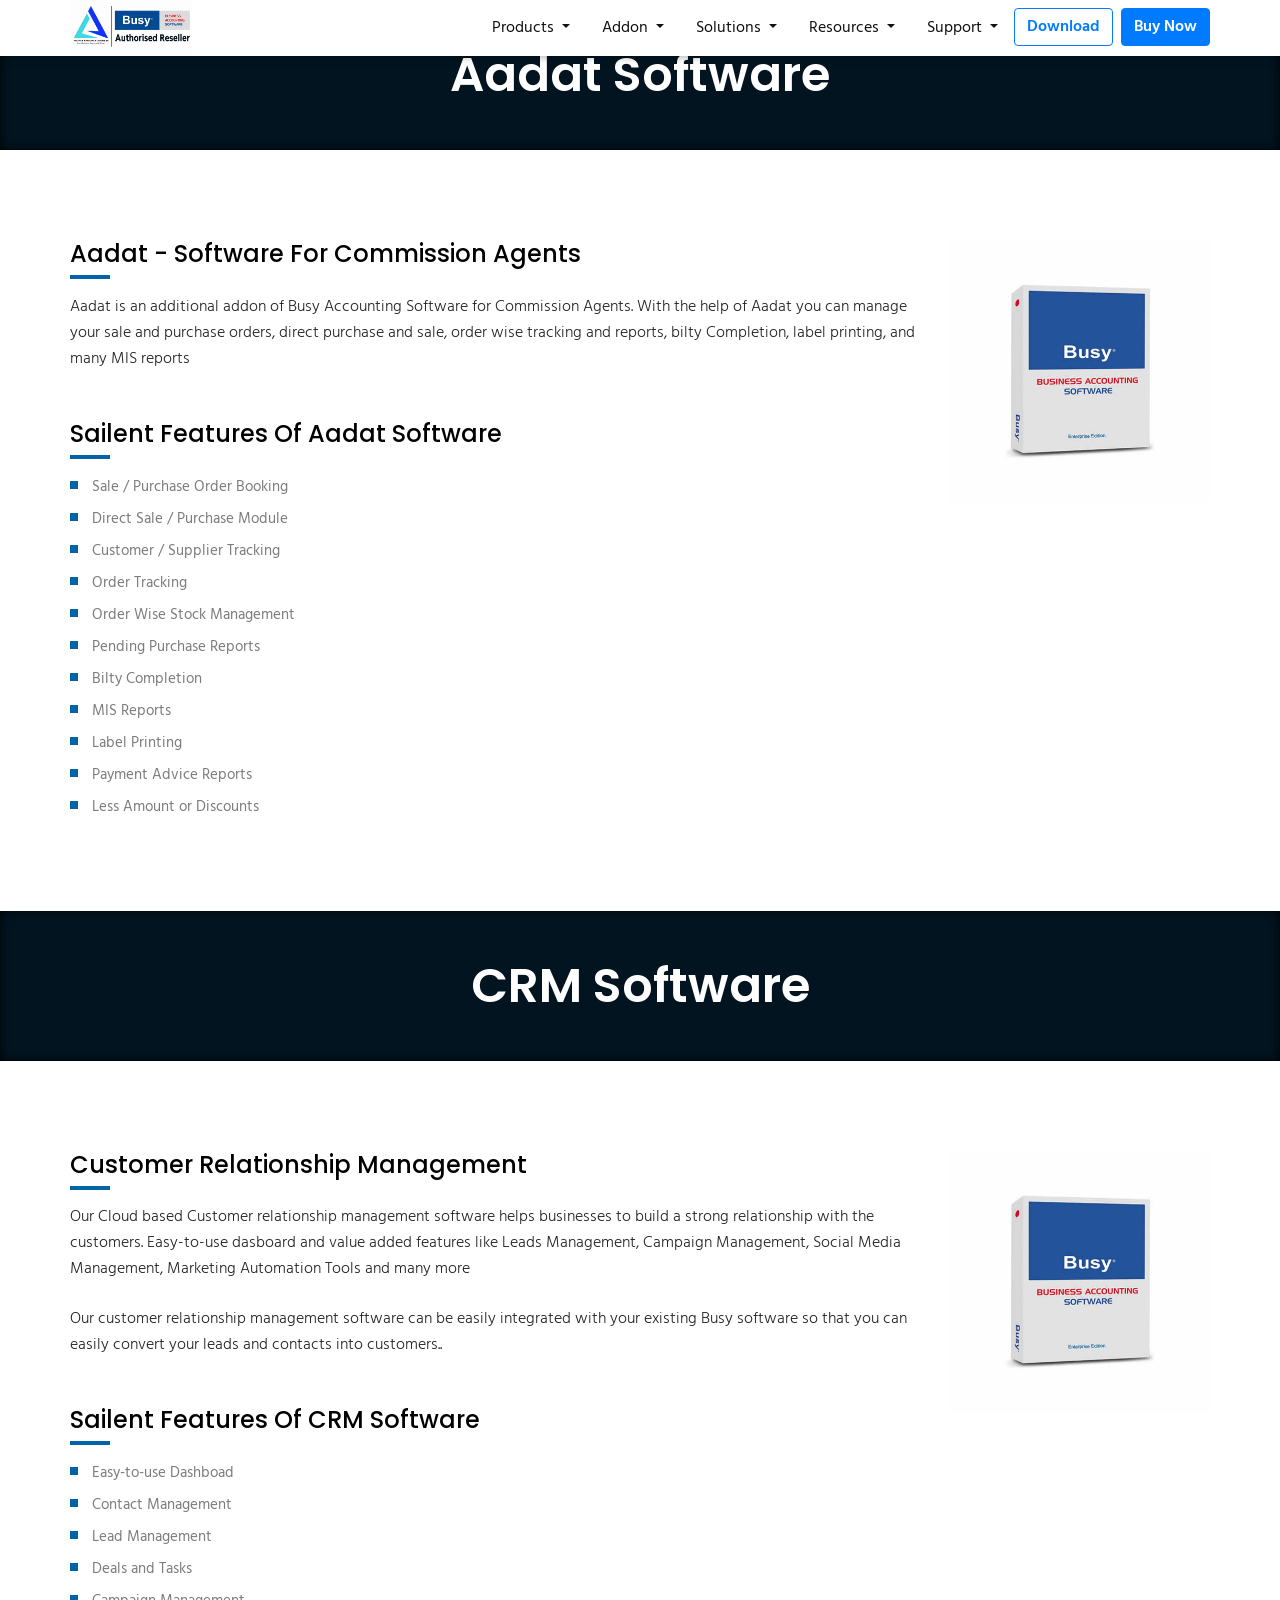
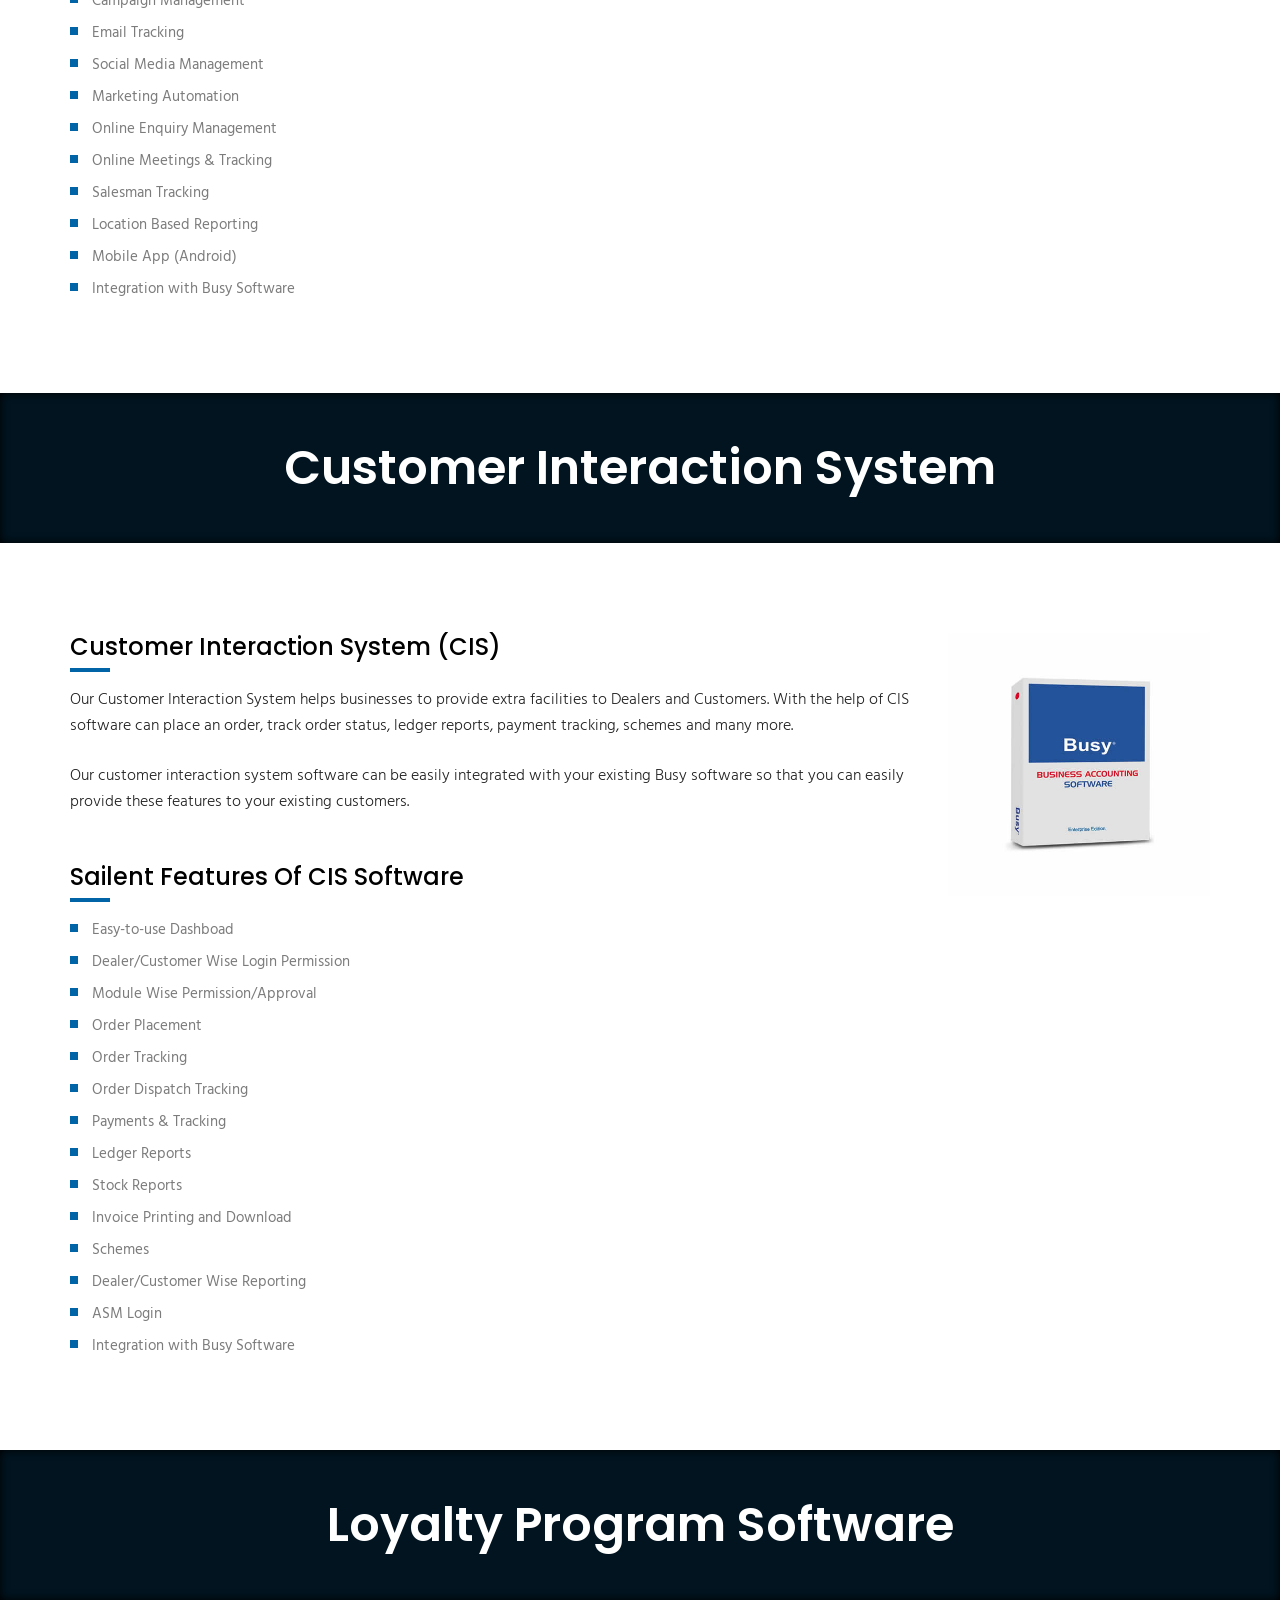
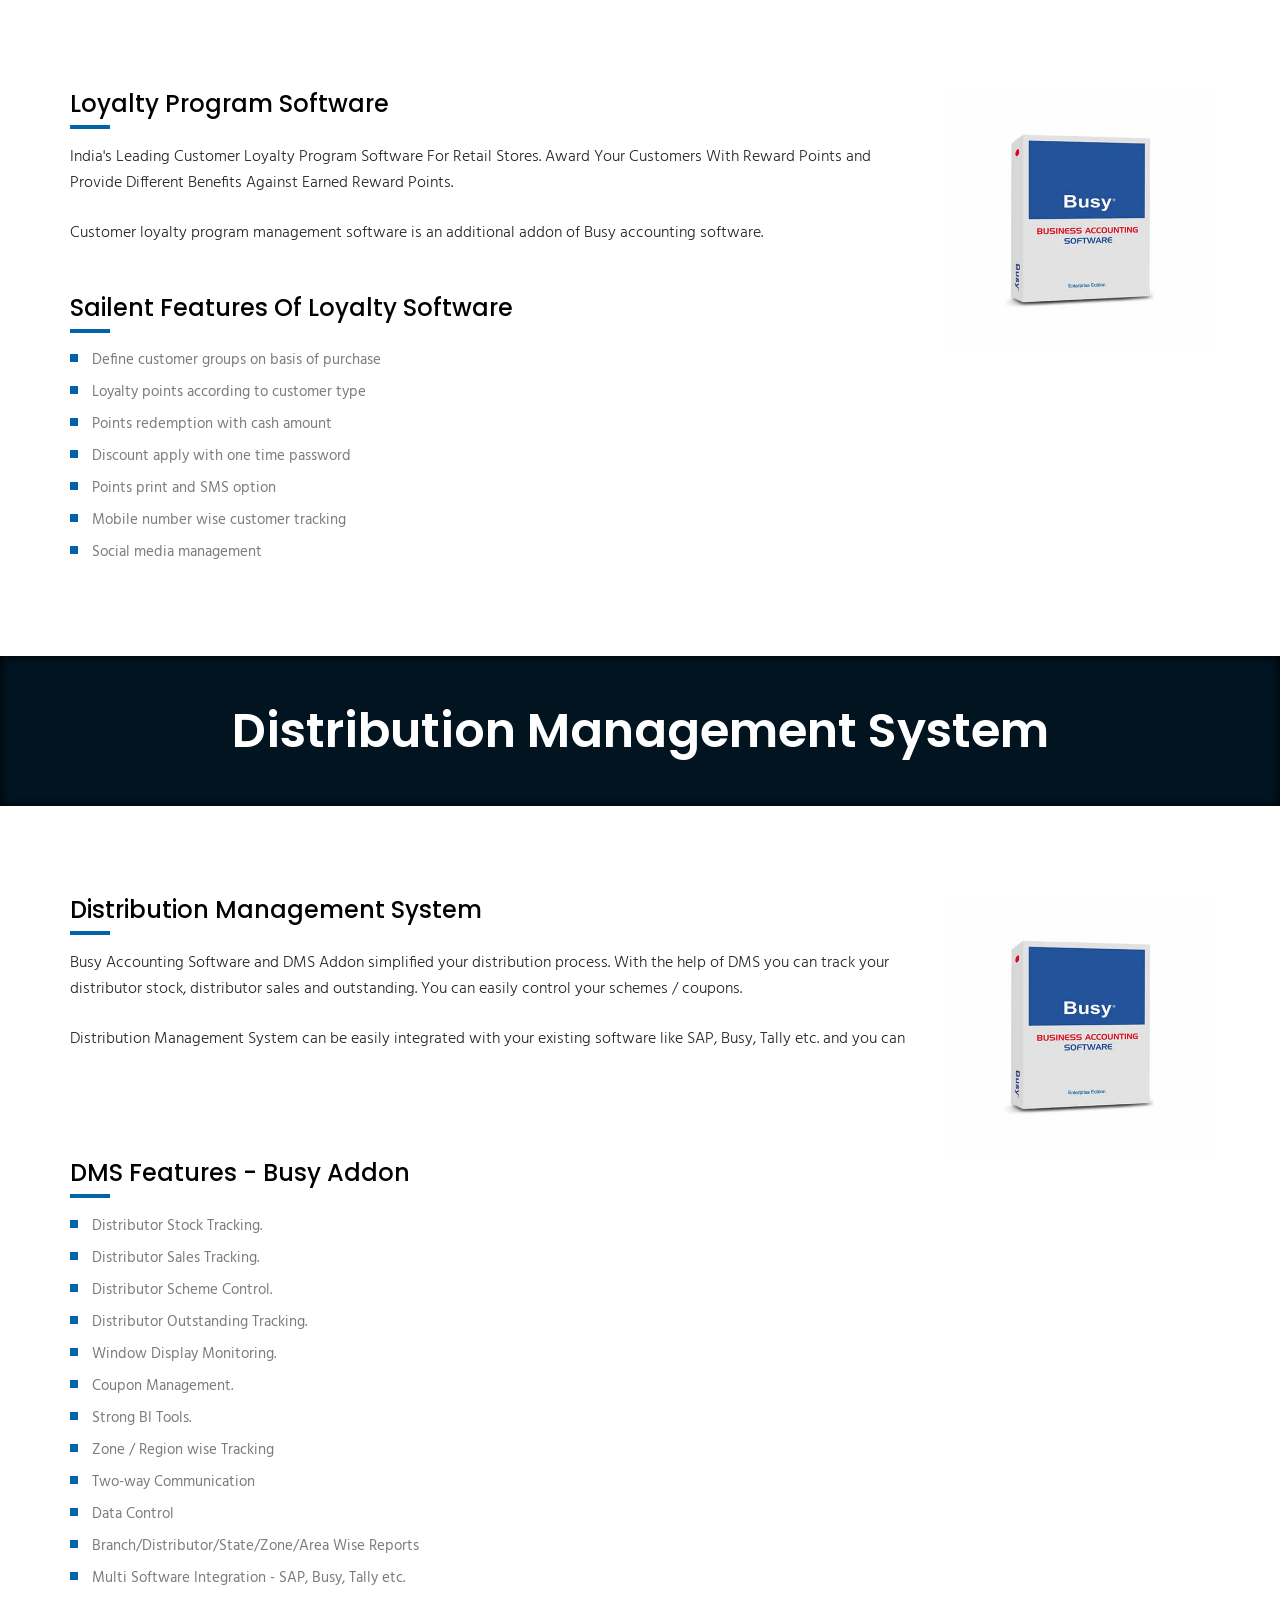
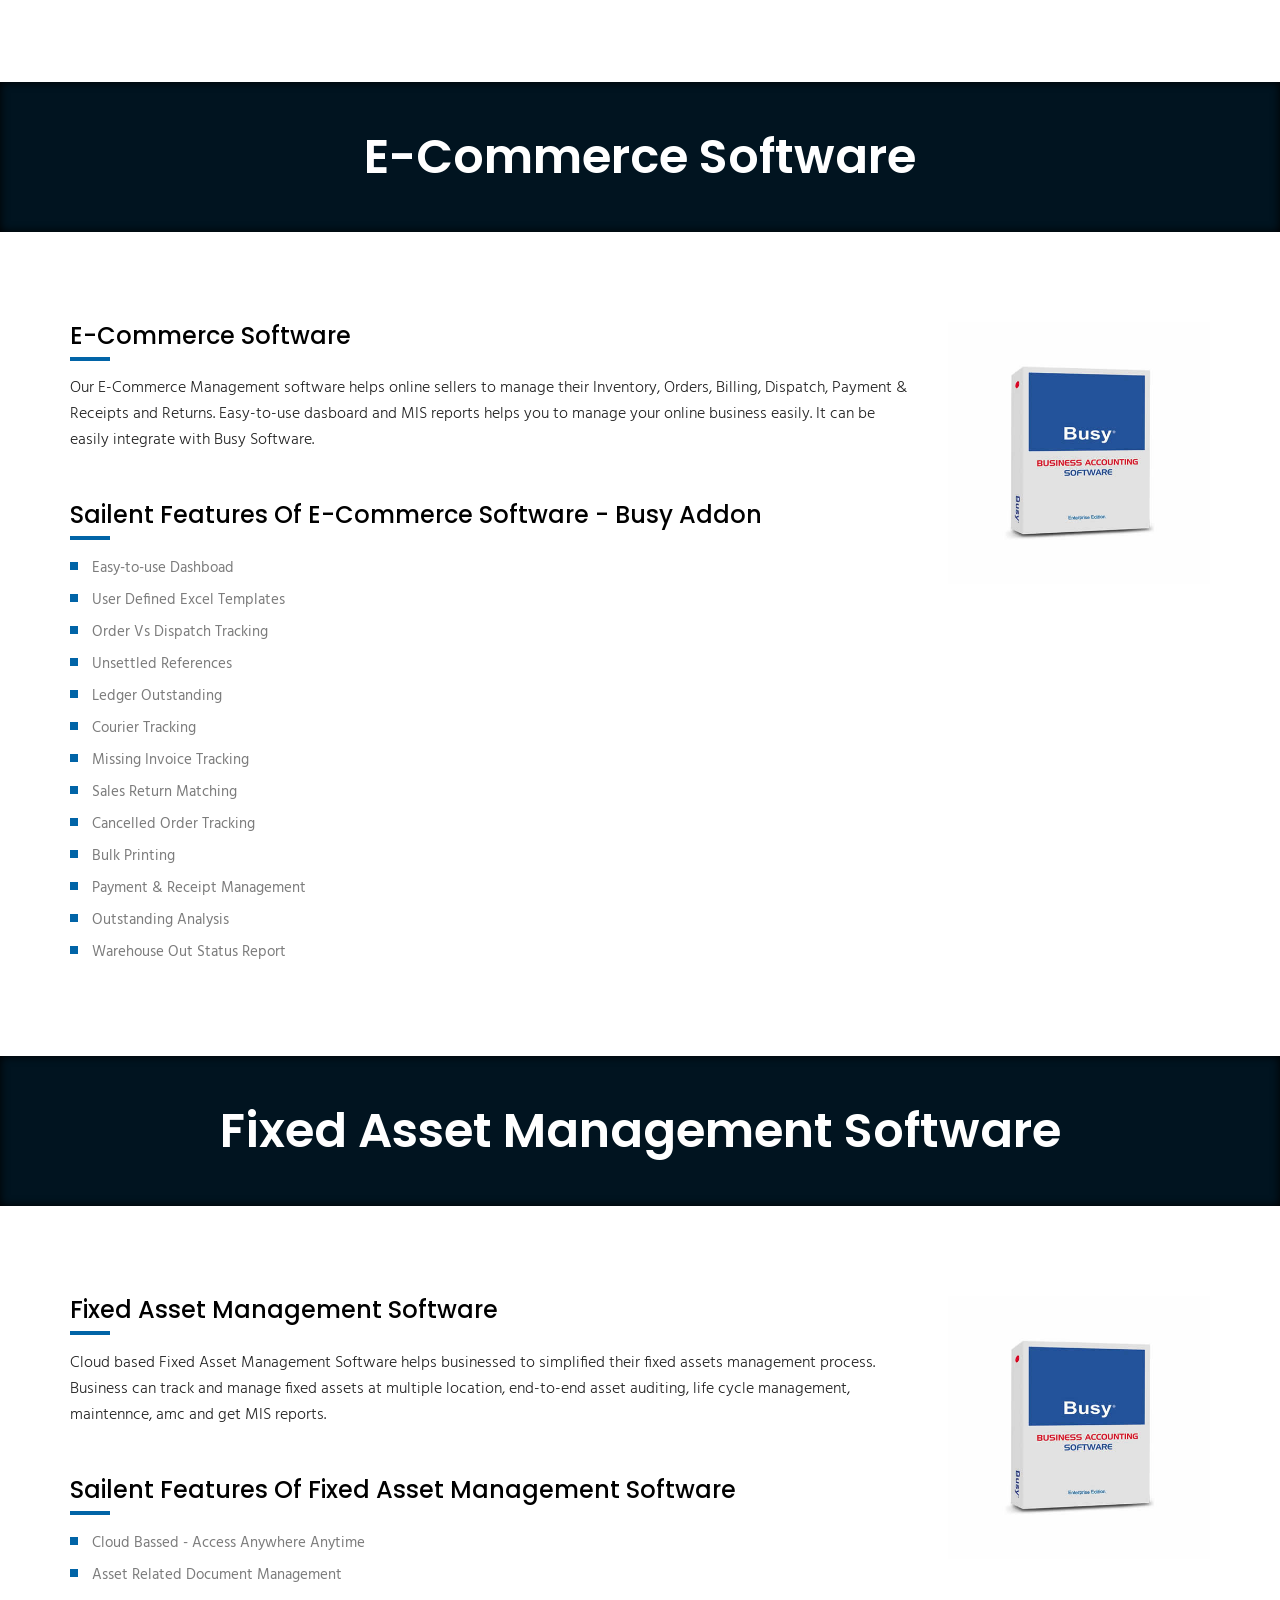
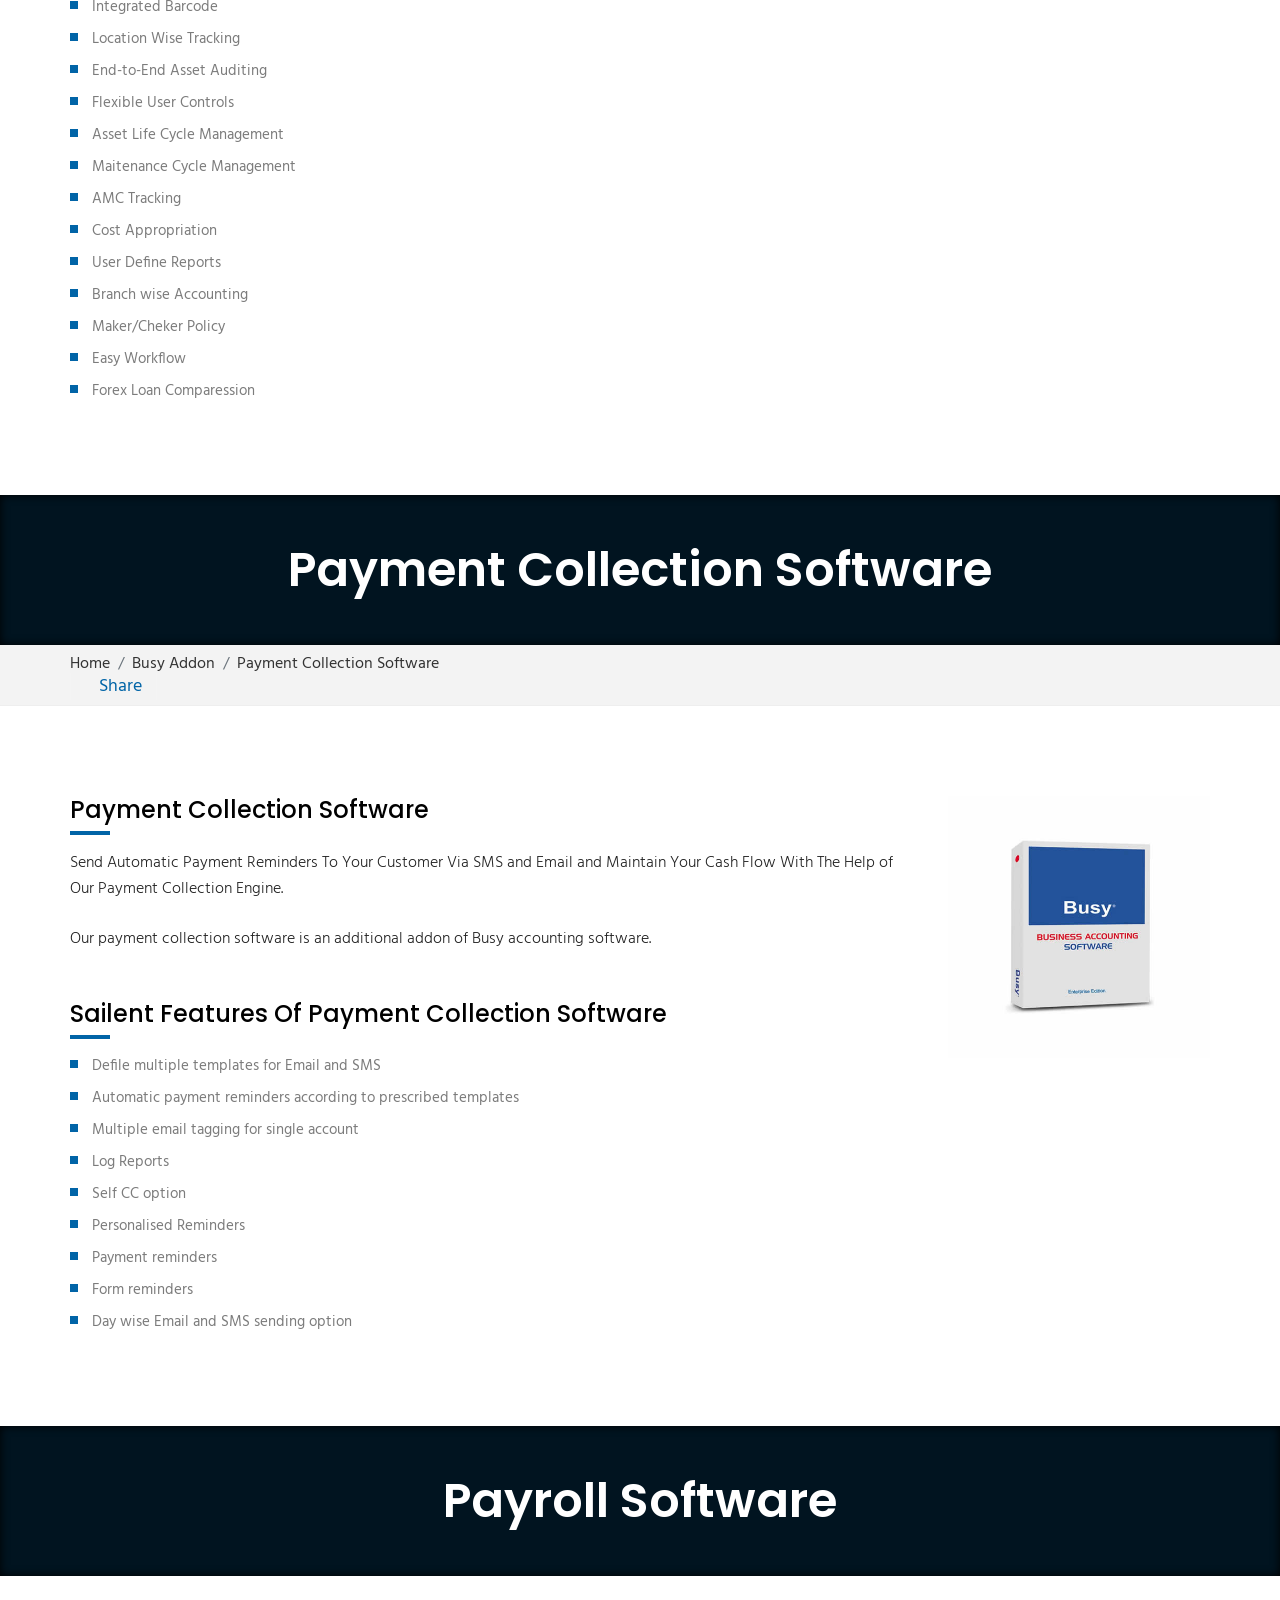
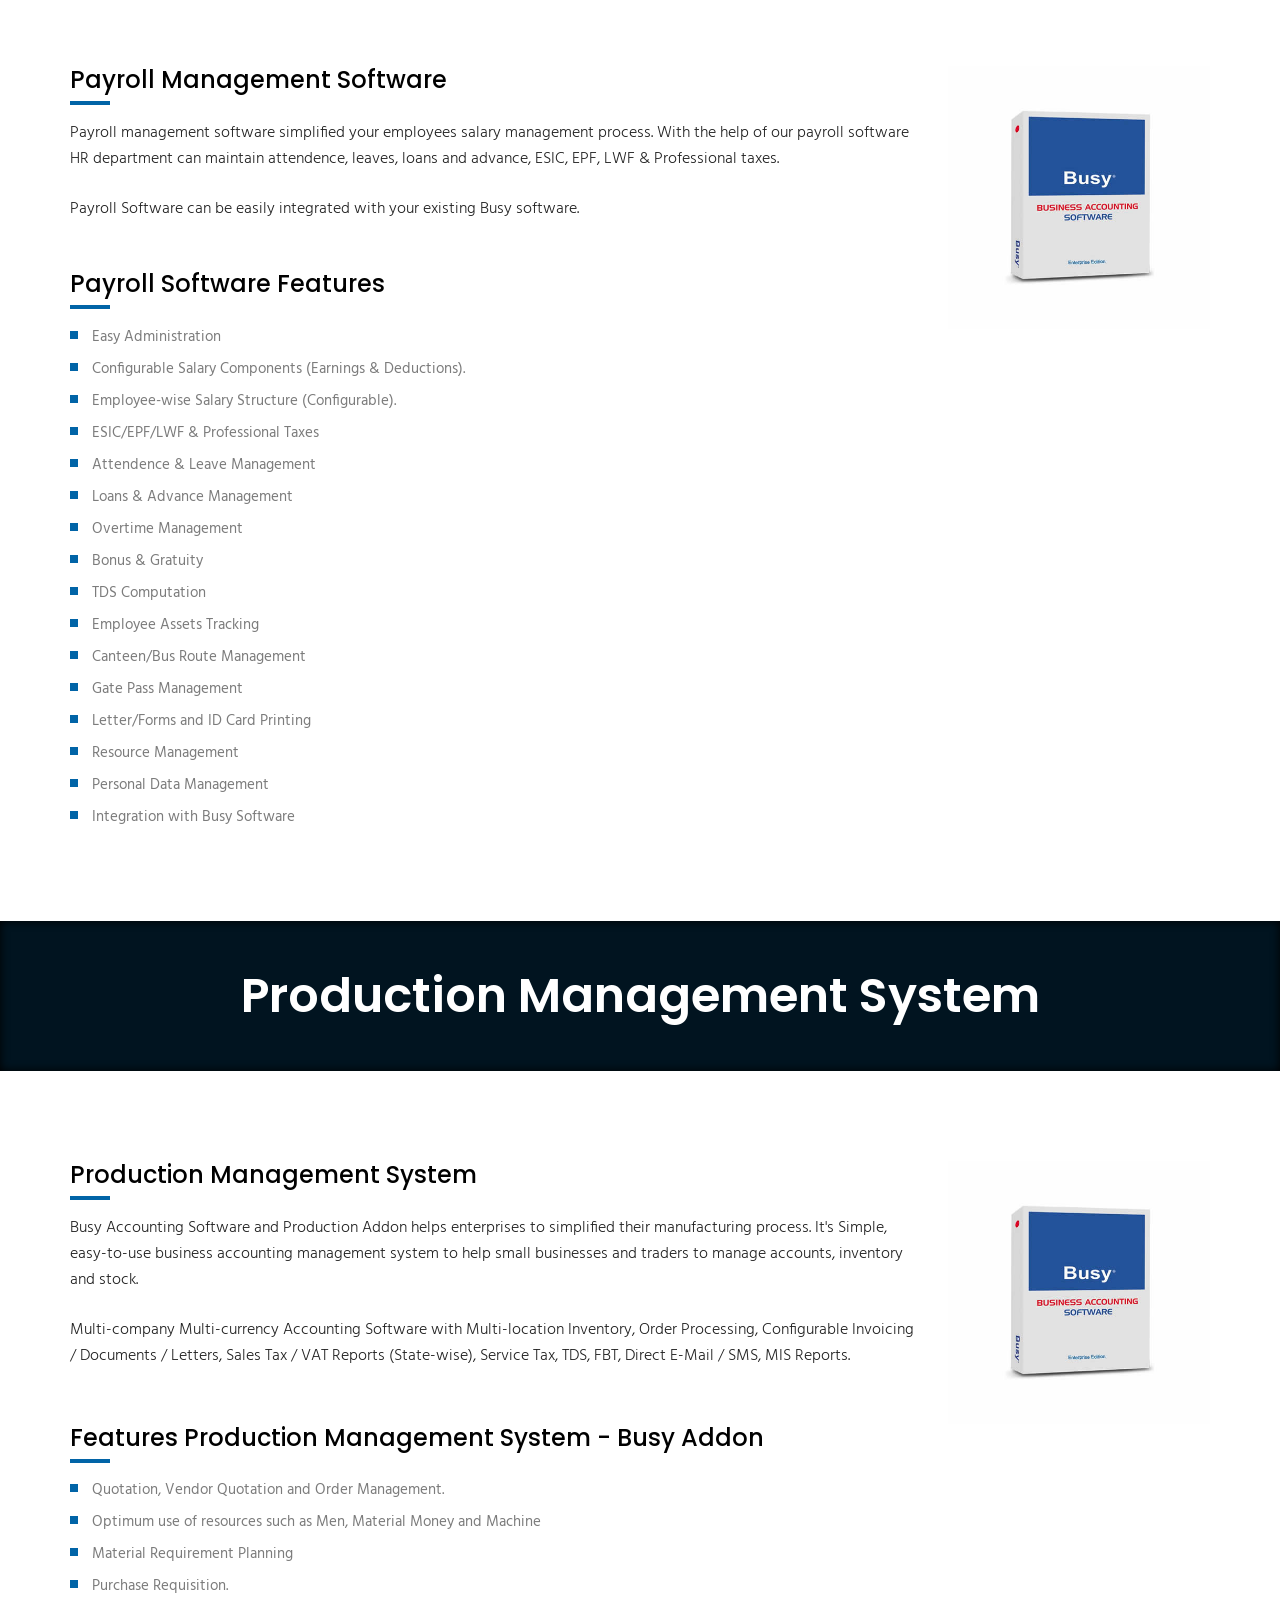
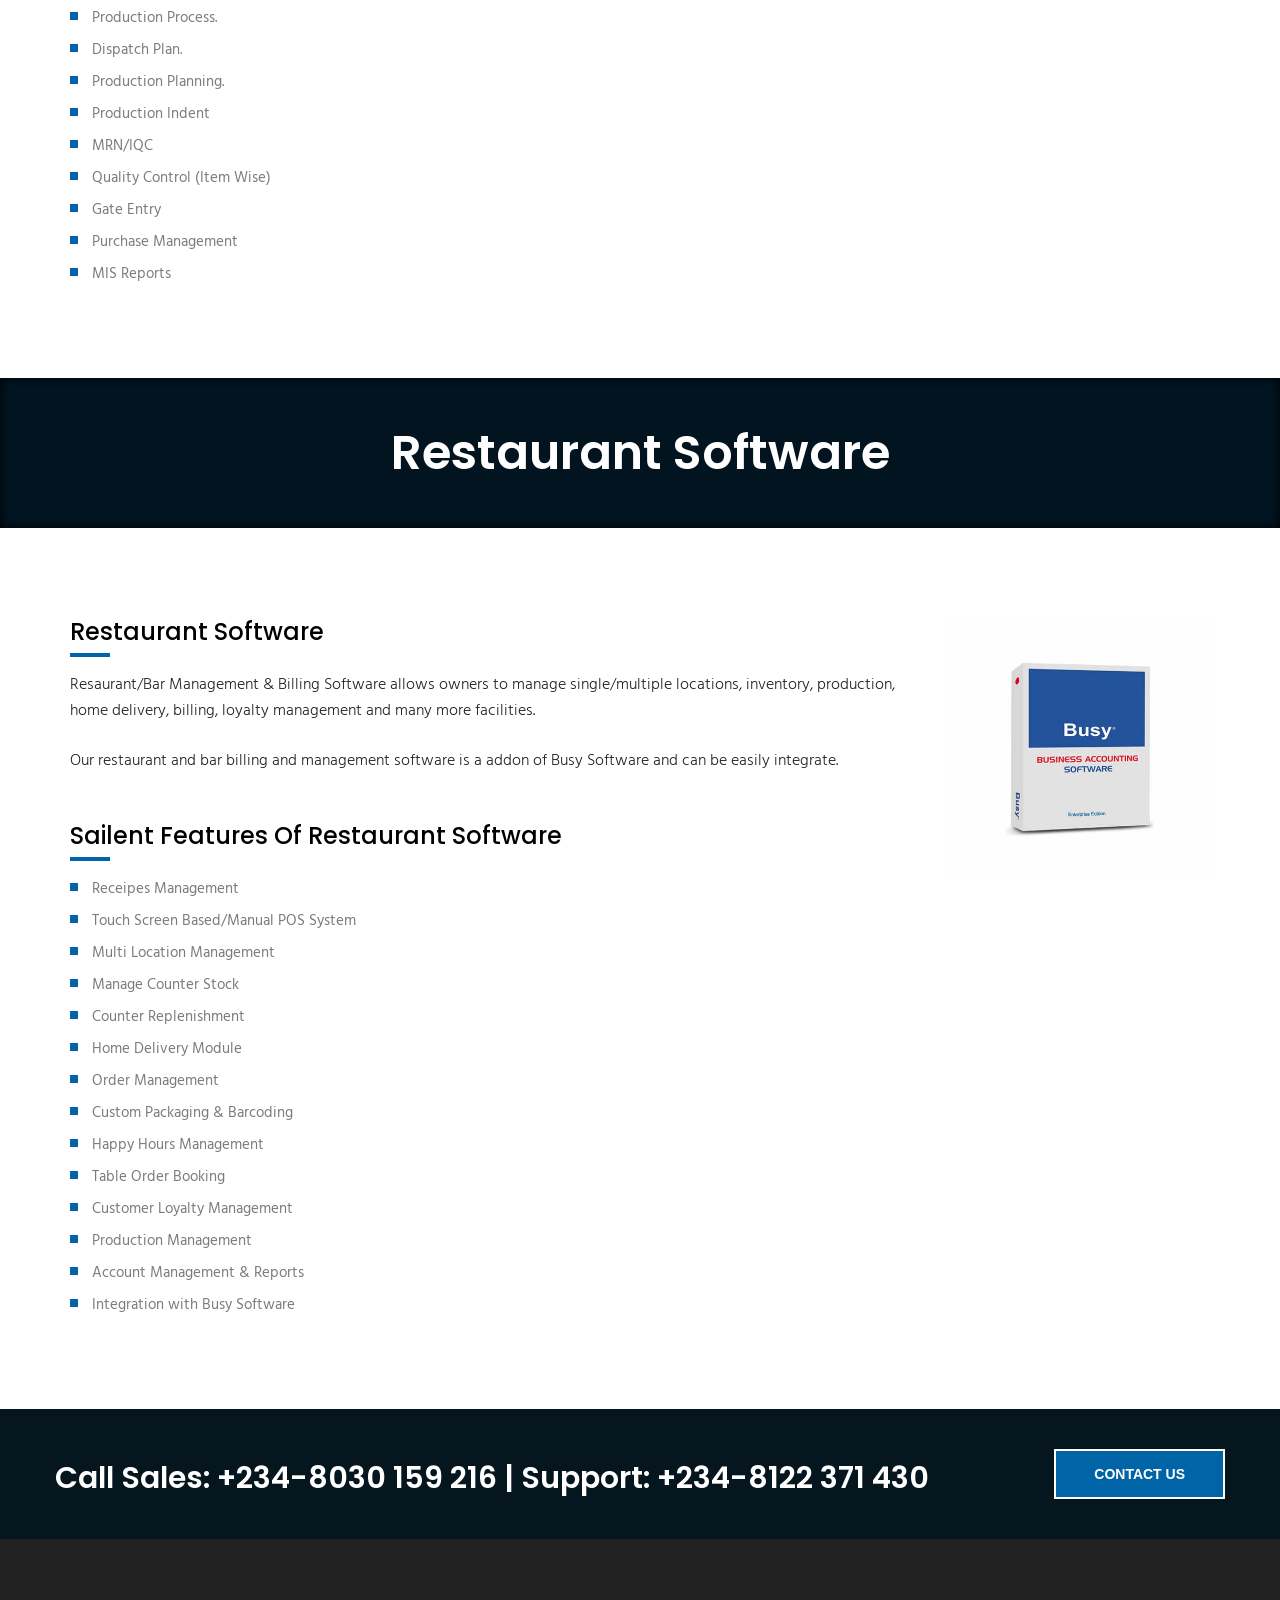
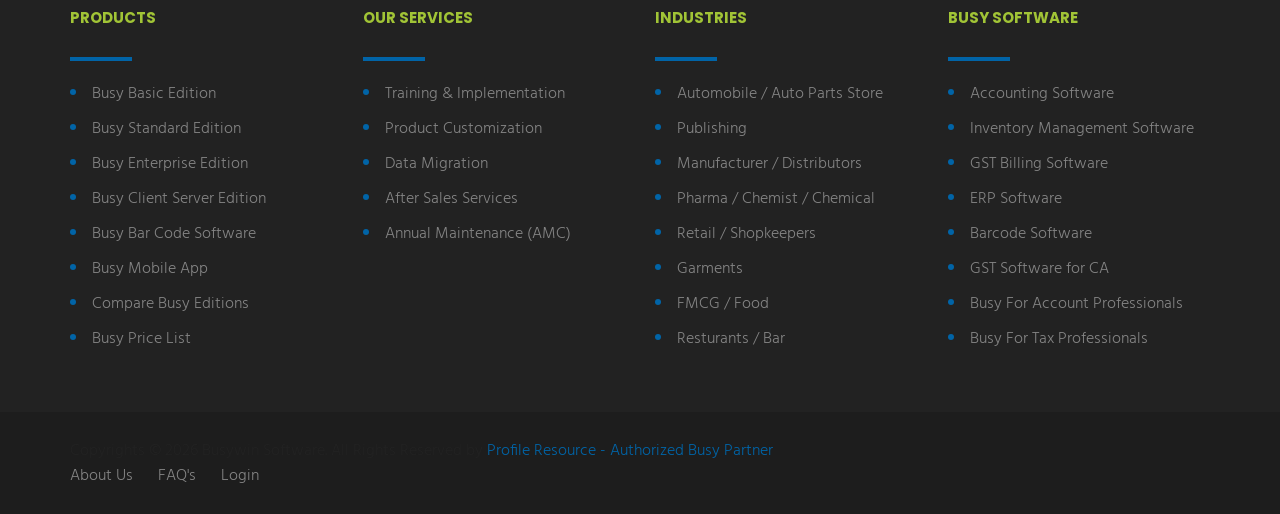
==== commit 1f7a7abc: "small" ====
--- a/Addon/index.html
+++ b/Addon/index.html
@@ -178,22 +178,6 @@
               </ul>
             </li>
 
-            <li class="nav-item dropdown" style="display:none">
-              <a class="nav-link" href="/support/" data-toggle="dropdown" aria-haspopup="true" aria-expanded="false">
-                Industry
-              </a>
-              <ul class="dropdown-menu" aria-labelledby="navbarDropdownSupport">
-                <li class="dropdown-item"><a href="/accounting-software/accountants/">Accountants</a></li>
-                <li class="dropdown-item"><a href="/accounting-software/automotive-industry/">Automobile / Auto Parts Store</a></li>
-                <li class="dropdown-item"><a href="/accounting-software/publishers/">Book Publishers</a></li>
-                <li class="dropdown-item"><a href="/accounting-software/garments/">Garments</a></li>
-                <li class="dropdown-item"><a href="/accounting-software/restaurants-bar/">Restaurants / Bar</a></li>
-                <li class="dropdown-item"><a href="/accounting-software/mobile-shop/">Mobile Shop</a></li>
-                <li class="dropdown-item"><a href="/accounting-software/medical-store/">Medical Store</a></li>
-                <li class="dropdown-item"><a href="/accounting-software/footwear/">Footwear</a></li>
-                <li class="dropdown-item"><a href="/accounting-software/it-companies/">IT Companies</a></li>
-              </ul>
-            </li>
             <li class="nav-item dropdown">
               <a class="nav-link dropdown-toggle" href="/download/" data-toggle="dropdown" aria-haspopup="true" aria-expanded="false">
                 Resources
@@ -635,7 +619,7 @@
     </div>
 </div>
 
- <div class="inner-banner" id="fasm">
+ <div class="inner-banner" id="fams">
     <div class="container">
         <div class="box">
             <h3>Fixed Asset Management Software</h3>
@@ -946,37 +930,6 @@
         <div class="box">
             <h3>Restaurant Software</h3>
         </div><!-- /.box -->
-    </div><!-- /.container -->
-</div>
-
-<div class="breadcumb-wrapper">
-    <div class="container">
-        <div class="pull-left">
-            <ul class="breadcrumb" itemscope itemtype="http://schema.org/BreadcrumbList">
-                <li class="breadcrumb-item" itemprop="itemListElement" itemscope itemtype="http://schema.org/ListItem">
-                    <meta itemprop="position" content="1"/>
-                    <a itemscope itemtype="http://schema.org/Thing" itemprop="item" href="http://www.busywinsoftware.com/">
-                      <span itemprop="name">Home</span>
-                    </a>
-                  </li>
-                  <li class="breadcrumb-item" itemprop="itemListElement" itemscope itemtype="http://schema.org/ListItem">
-                    <meta itemprop="position" content="2"/>
-                    <a itemscope itemtype="http://schema.org/Thing" itemprop="item" href="http://www.busywinsoftware.com/busy-addon/">
-                      <span itemprop="name">Busy Addon</span>
-                    </a>
-                  </li>
-                  <li class="breadcrumb-item" itemprop="itemListElement" itemscope itemtype="http://schema.org/ListItem">
-                    <meta itemprop="position" content="3"/>
-                    <span itemscope itemtype="http://schema.org/Thing" itemprop="item">
-                      <span itemprop="name">Restaurant Software</span>
-                    </span>
-                  </li>
-            </ul><!-- /.list-line -->
-        </div><!-- /.pull-left -->
-        <div class="pull-right">
-            <a href="#" class="get-qoute"><i class="fa fa-share"></i>share</a>
-        </div><!-- /.pull-right -->
-        <div class="clearfix"></div>
     </div><!-- /.container -->
 </div>
 
--- a/css/style.css
+++ b/css/style.css
@@ -38,6 +38,7 @@
 h1,h2,h3,h4,h5,h6,p,ul { margin:0;padding: 0;}
 h1,h2,h3,h4,h5 {
   font-family: 'Poppins', sans-serif;
+  justify-content: center;
 } 
 
 ul {list-style-type: none;}
@@ -316,10 +317,11 @@
 }
 
 .navbar.fixed-top {
-  position: relative;
-  top: auto;
-  right: auto;
-  left: auto;
+  position: fixed;
+  top: 0;
+  right: 0;
+  left: 0;
+  z-index: 1030;
 }
 
 /*logo*/
@@ -785,7 +787,7 @@
 */
 .inner-banner {
   position: relative;
-  background: #0164A7 url(../images/background/background-blue.jpeg) repeat;
+  background: #011420 url(../images/background/background-blue.jpeg) repeat;
 }
 .inner-banner:before {
     content: '';
@@ -4413,7 +4415,7 @@
 .purchase-section:before{
   content: '';
   position: absolute;
-  background: rgba(35, 174, 244, 0.98);
+  background: rgba(0, 18, 27, 0.98);
   top: 0;
   bottom: 0;
   left: 0;
@@ -5665,6 +5667,7 @@
 .default-section{
   position:relative;
   padding:80px 0px 40px;
+  justify-content:center;
 }
 
 .default-section .column{
@@ -6435,7 +6438,7 @@
 
 .featured-section{
   position:relative;
-  background:#ffffff;
+  background:#ffffff
   padding:80px 0px 30px;
 }
 
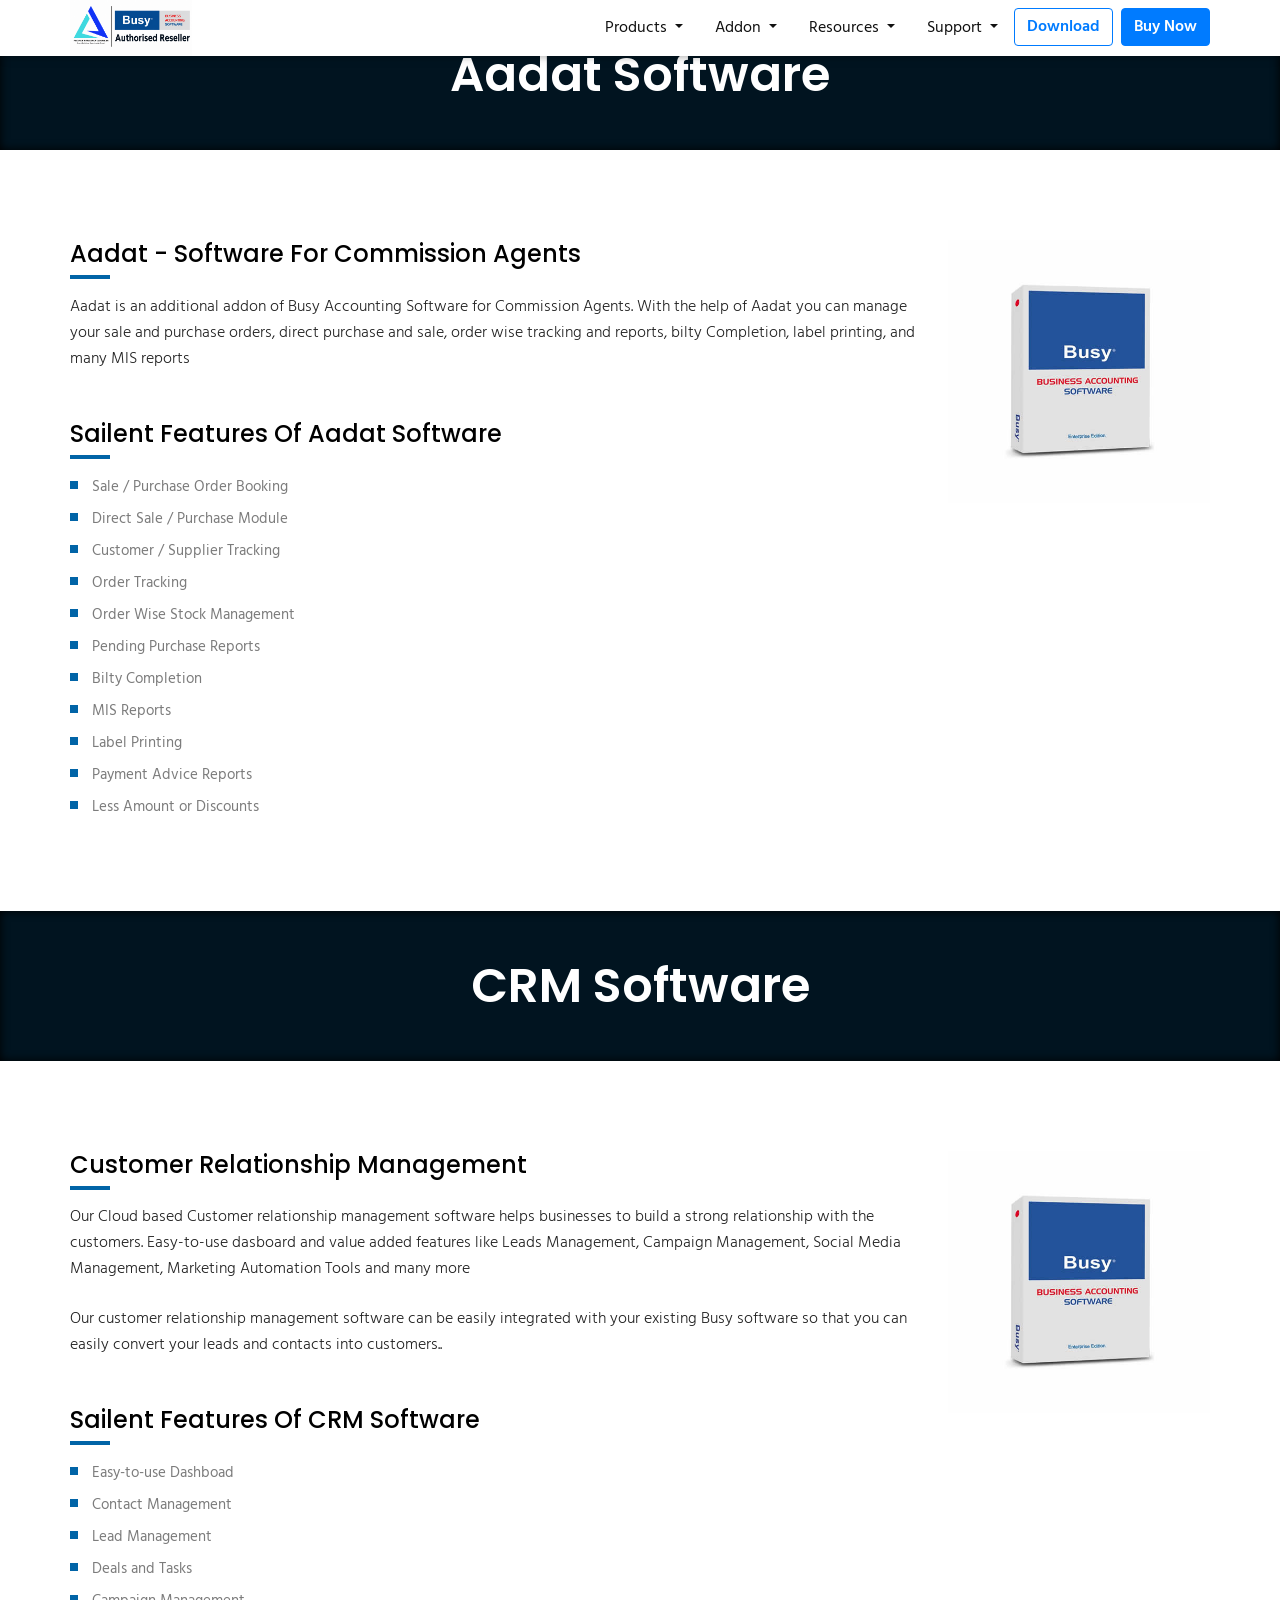
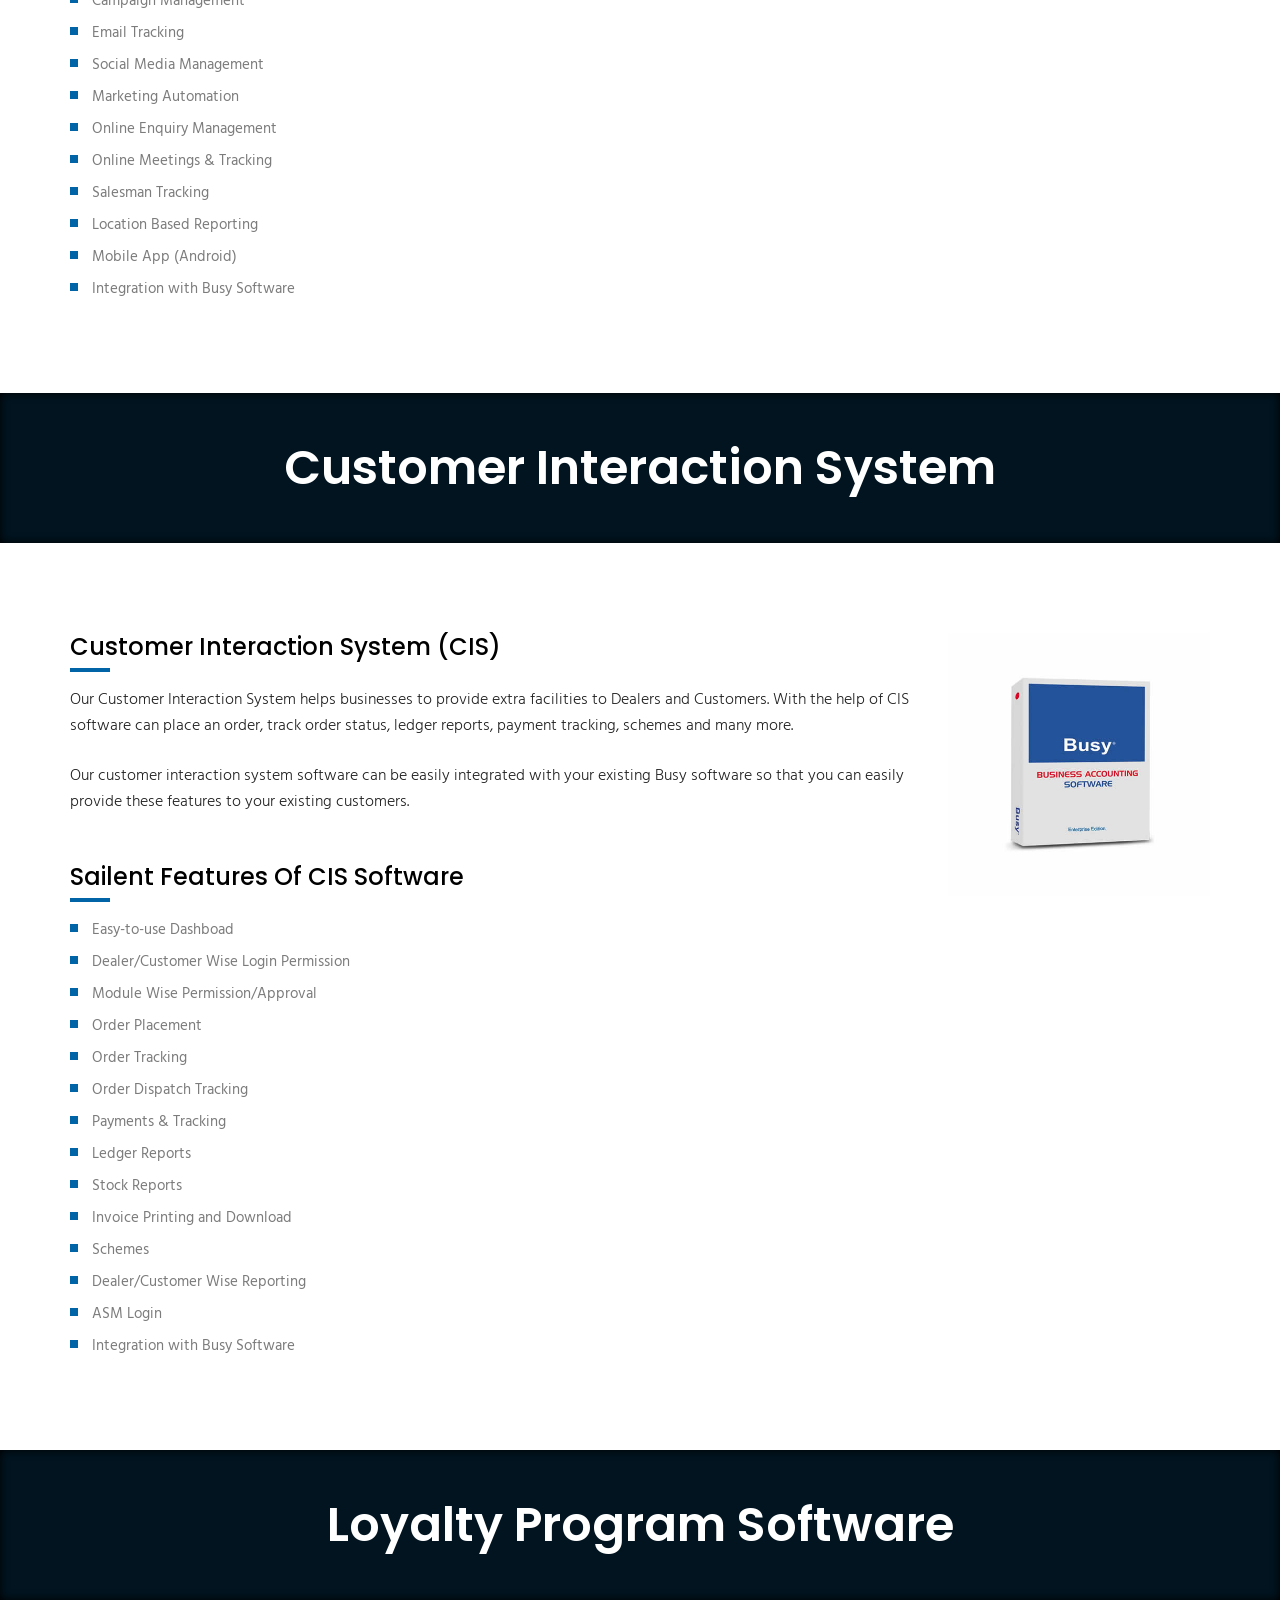
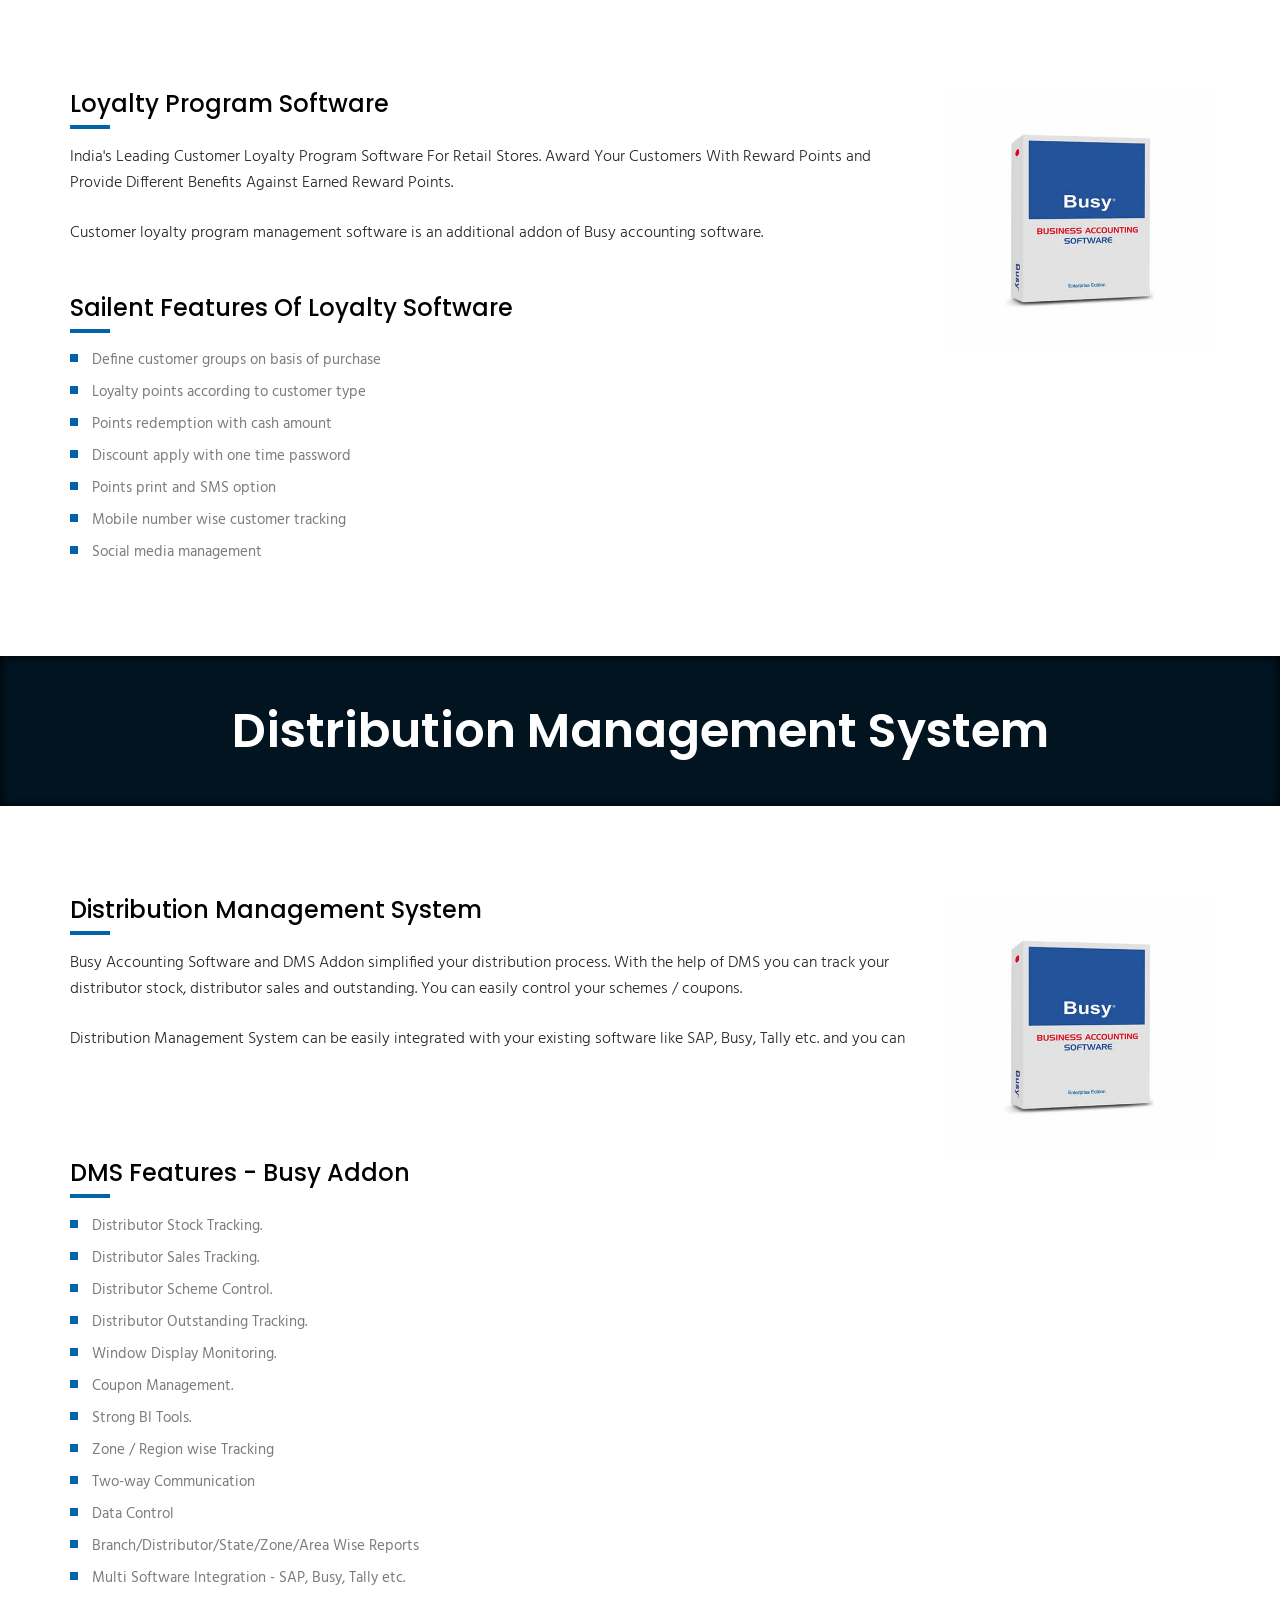
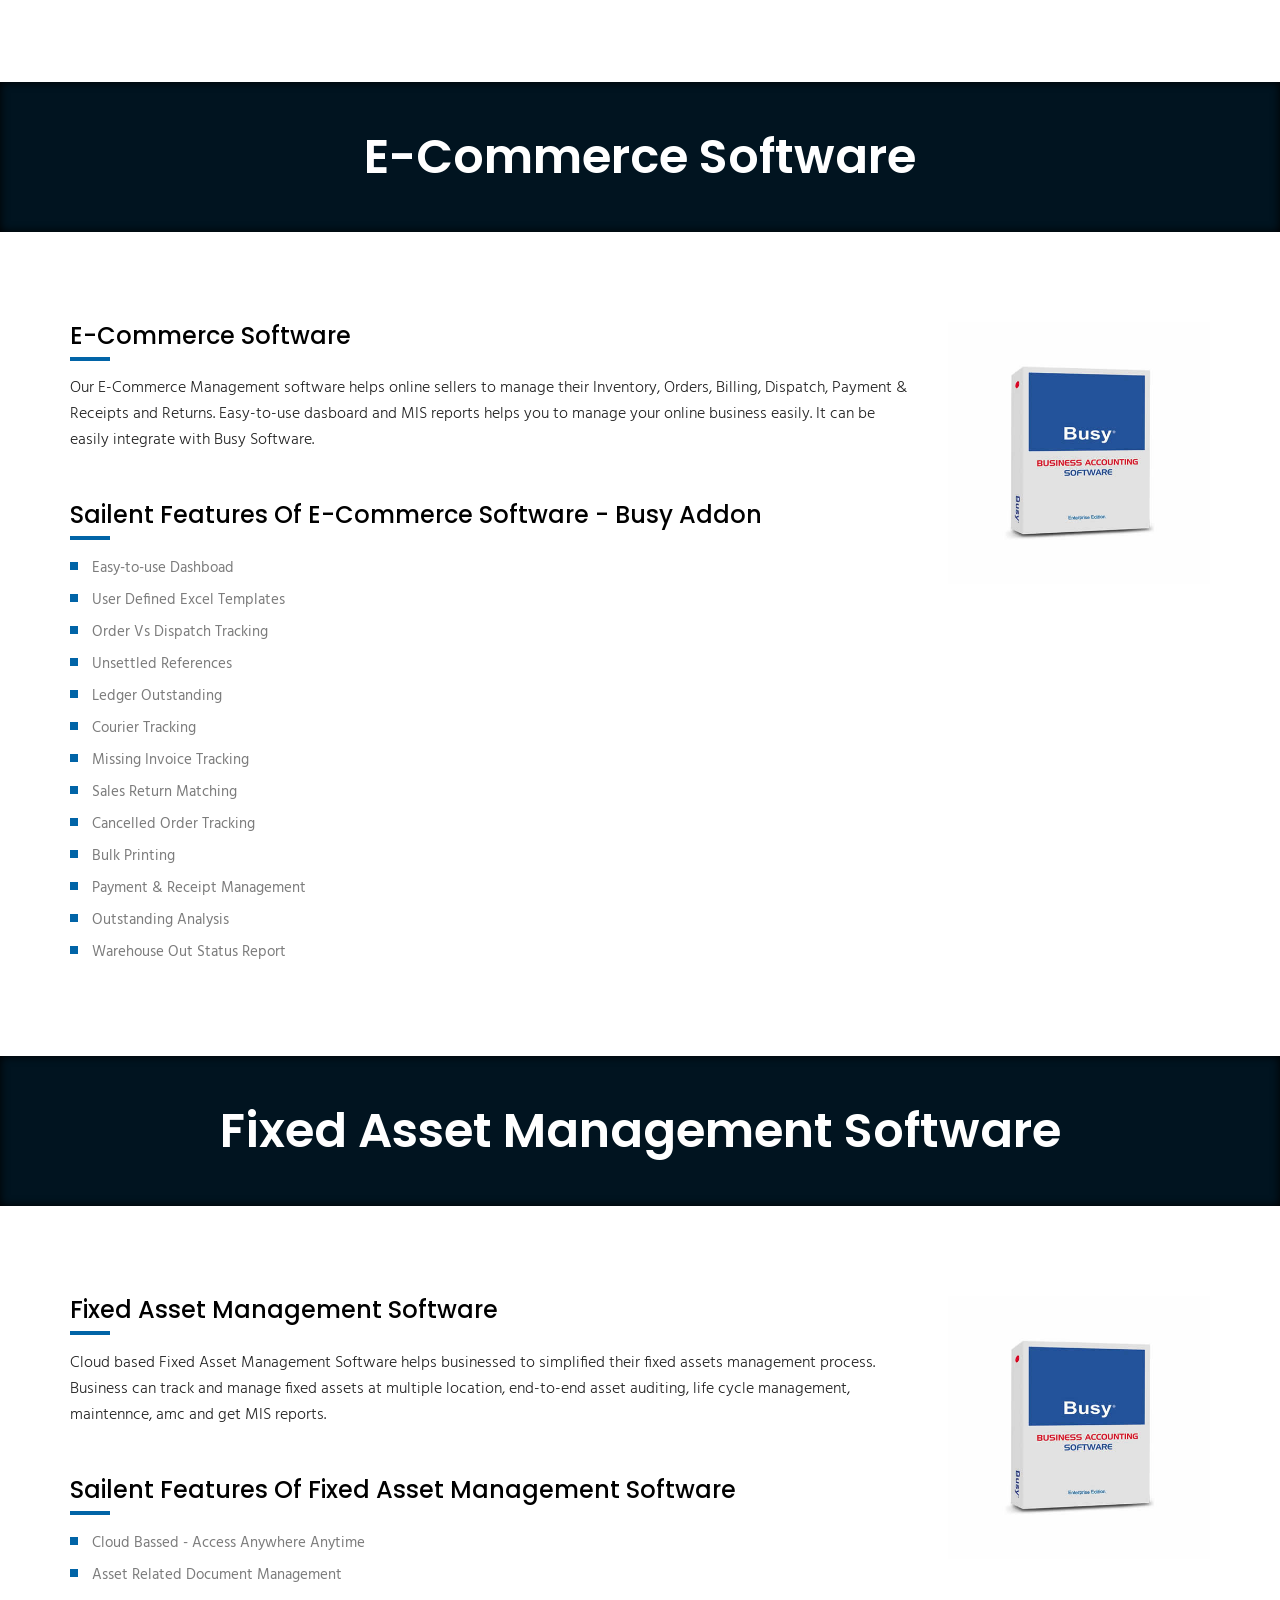
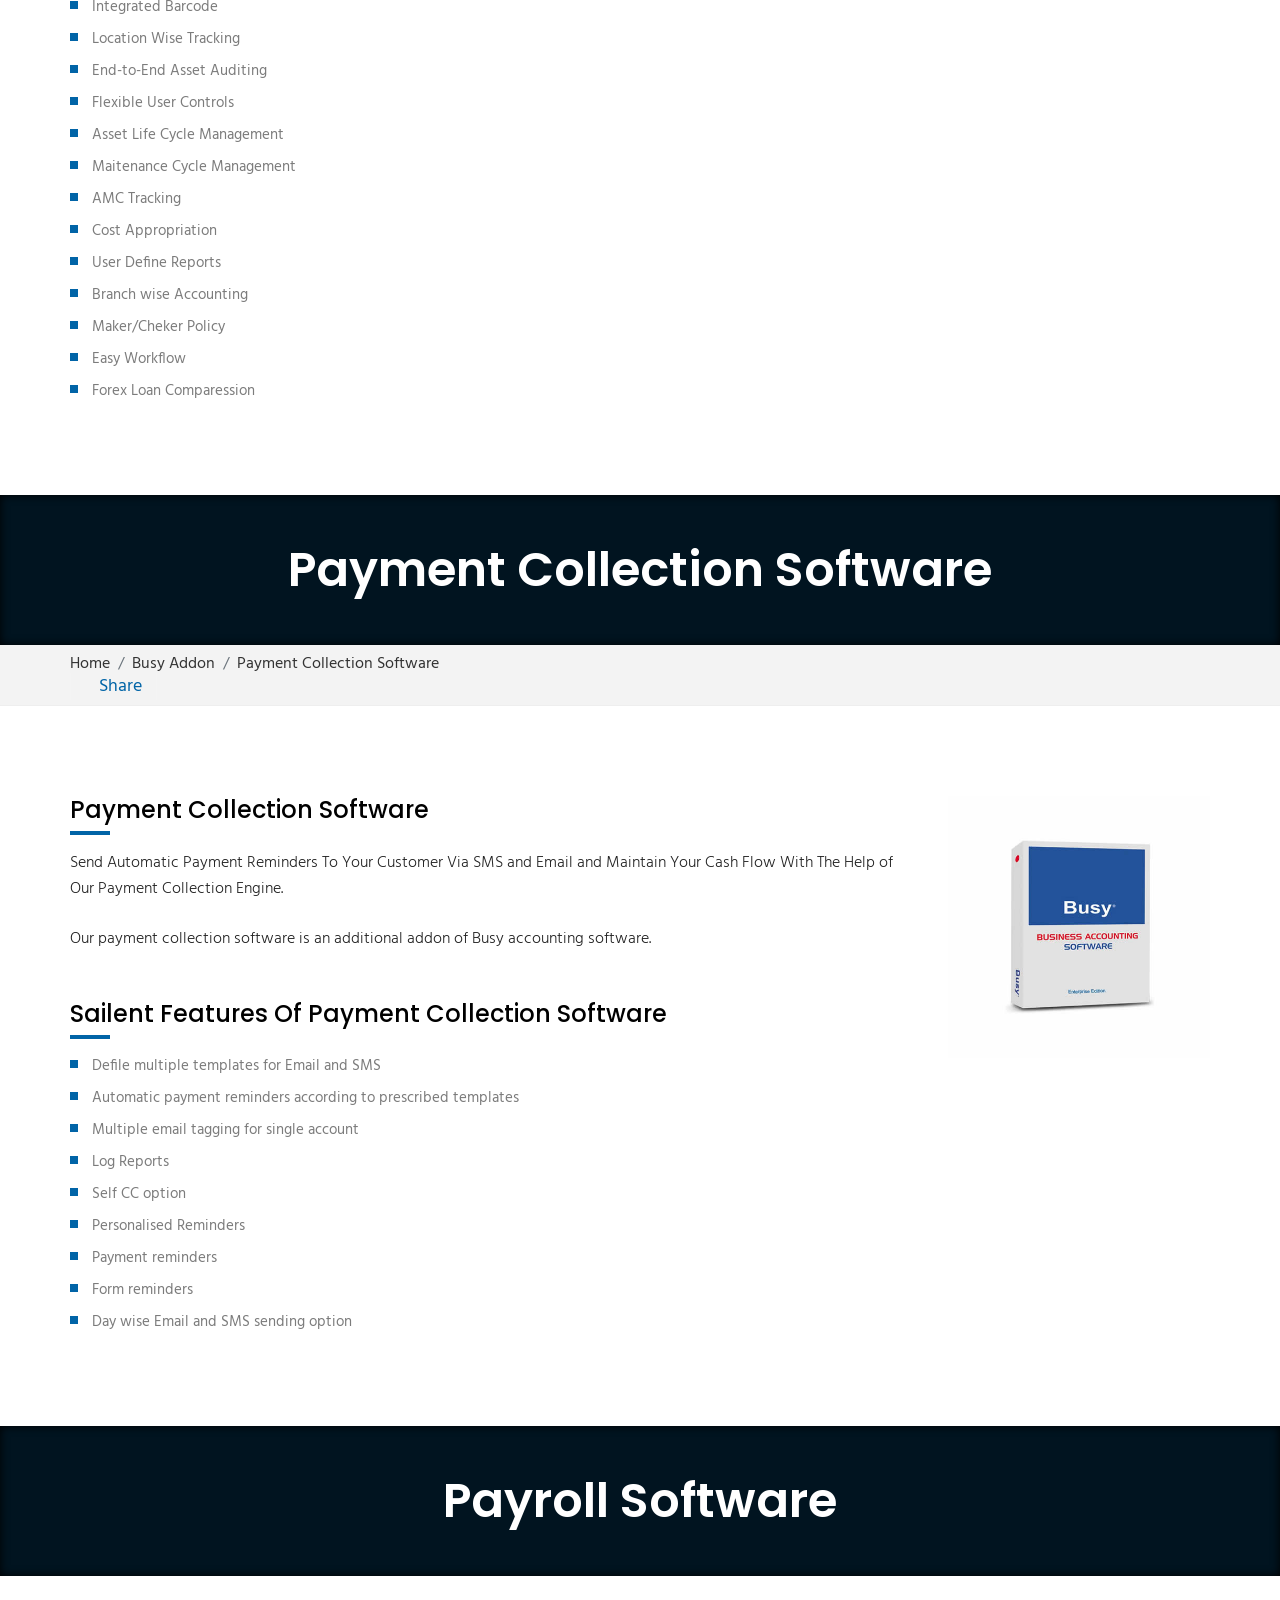
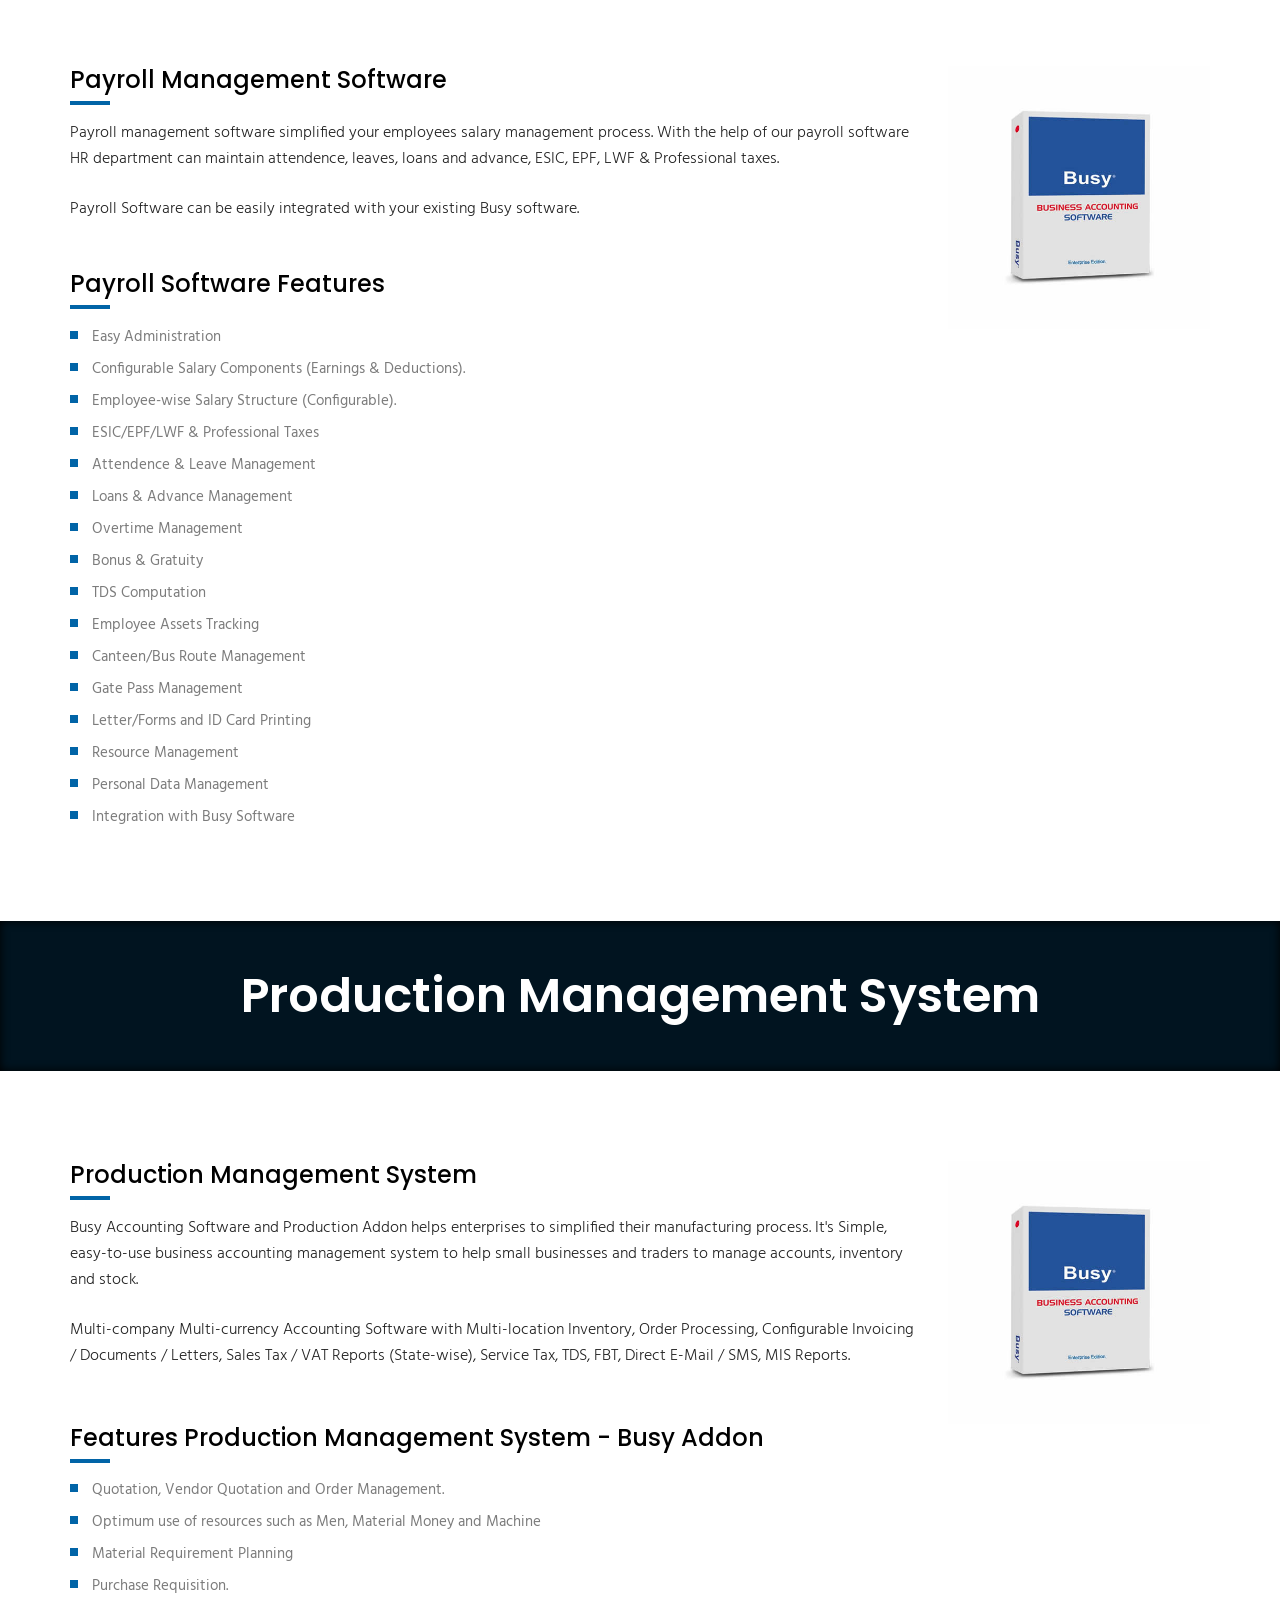
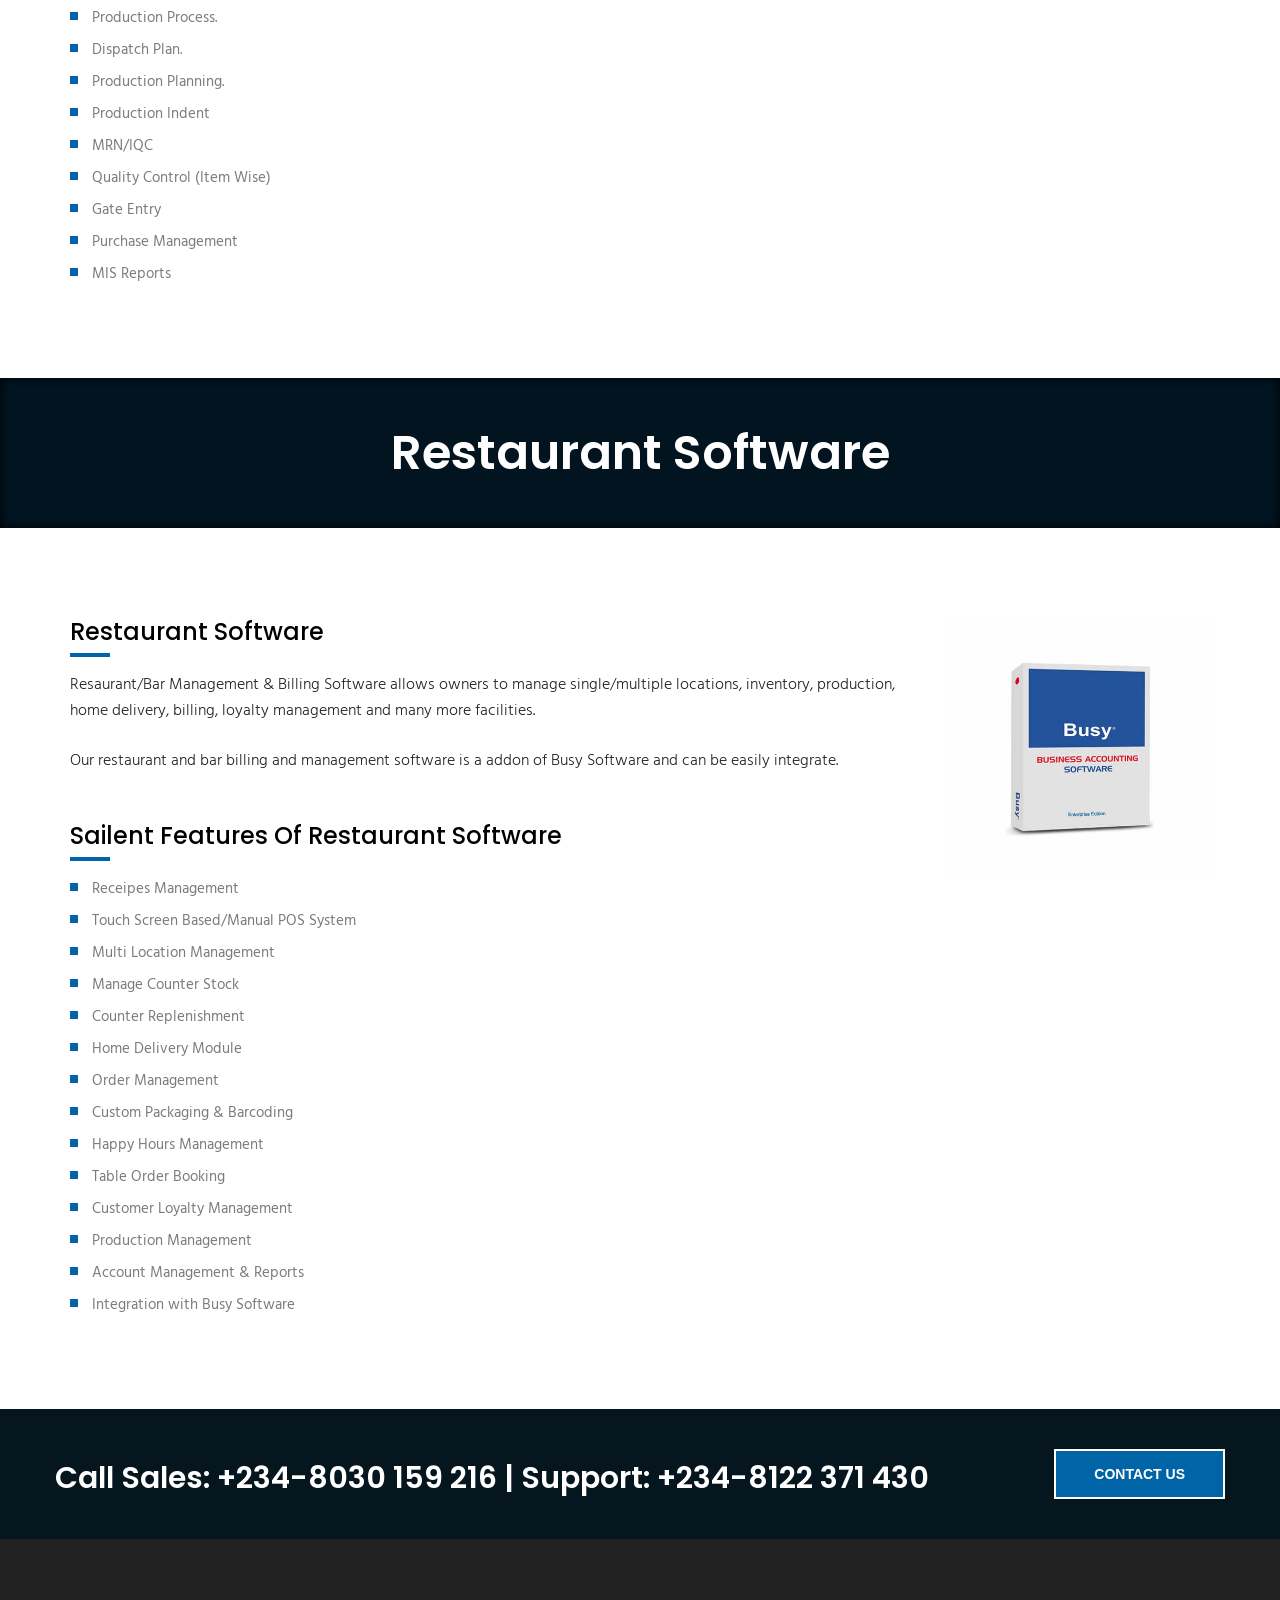
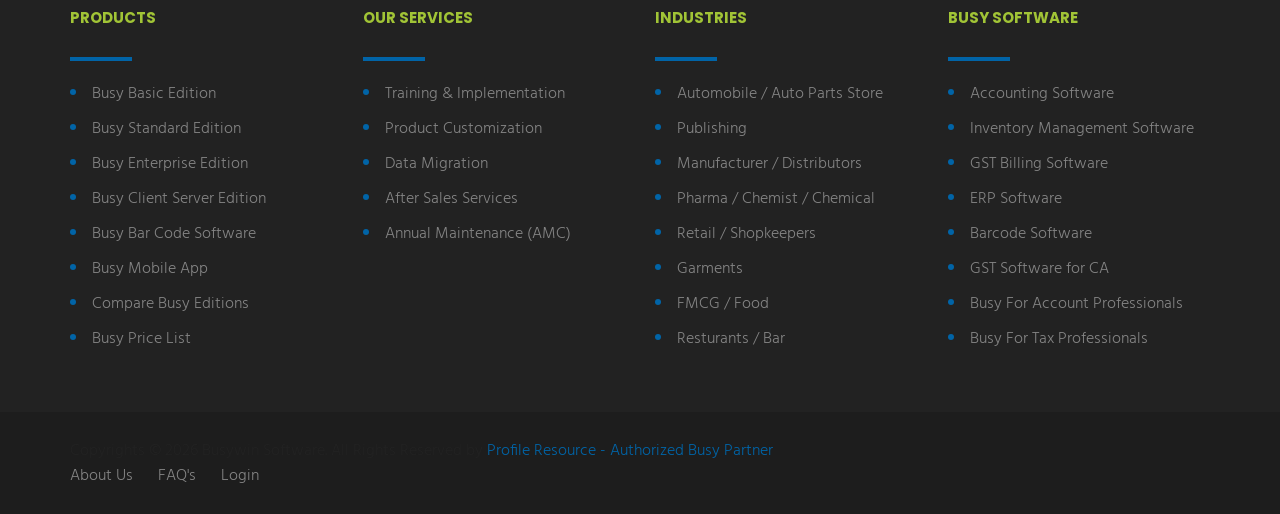
==== commit b8be2276: "todays effort" ====
--- a/Addon/index.html
+++ b/Addon/index.html
@@ -142,25 +142,6 @@
 
     </li>
 
-    
-
-	<li class="nav-item dropdown">
-              <a class="nav-link dropdown-toggle" href="/solutions/" data-toggle="dropdown" aria-haspopup="true" aria-expanded="false">
-                Solutions
-              </a>
-              <ul class="dropdown-menu" aria-labelledby="navbarDropdownSolutions">
-                <li class="dropdown-item"><a href="/solutions/new-business-startups/">New Business Startups</a></li>
-                <li class="dropdown-item"><a href="/solutions/small-business/">Small Business</a></li>
-                <li class="dropdown-item"><a href="/solutions/medium-sized-business/">Medium Sized Business</a></li>
-                <li class="dropdown-item"><a href="/solutions/enterprise-software-solutions/">Enterprise Business</a></li>
-                <li class="dropdown-item"><a href="/solutions/manufacturing/">Manufacturing</a></li>
-                <li class="dropdown-item"><a href="/solutions/wholesale-distribution/">Distribution / Wholesale</a></li>
-                <li class="dropdown-item"><a href="/solutions/retail/">Retails</a></li>
-                <li class="dropdown-item"><a href="/solutions/service-providers/">Service Providers</a></li>
-                
-                
-              </ul>
-            </li>
             
             
             <li class="nav-item dropdown" style="display:none">
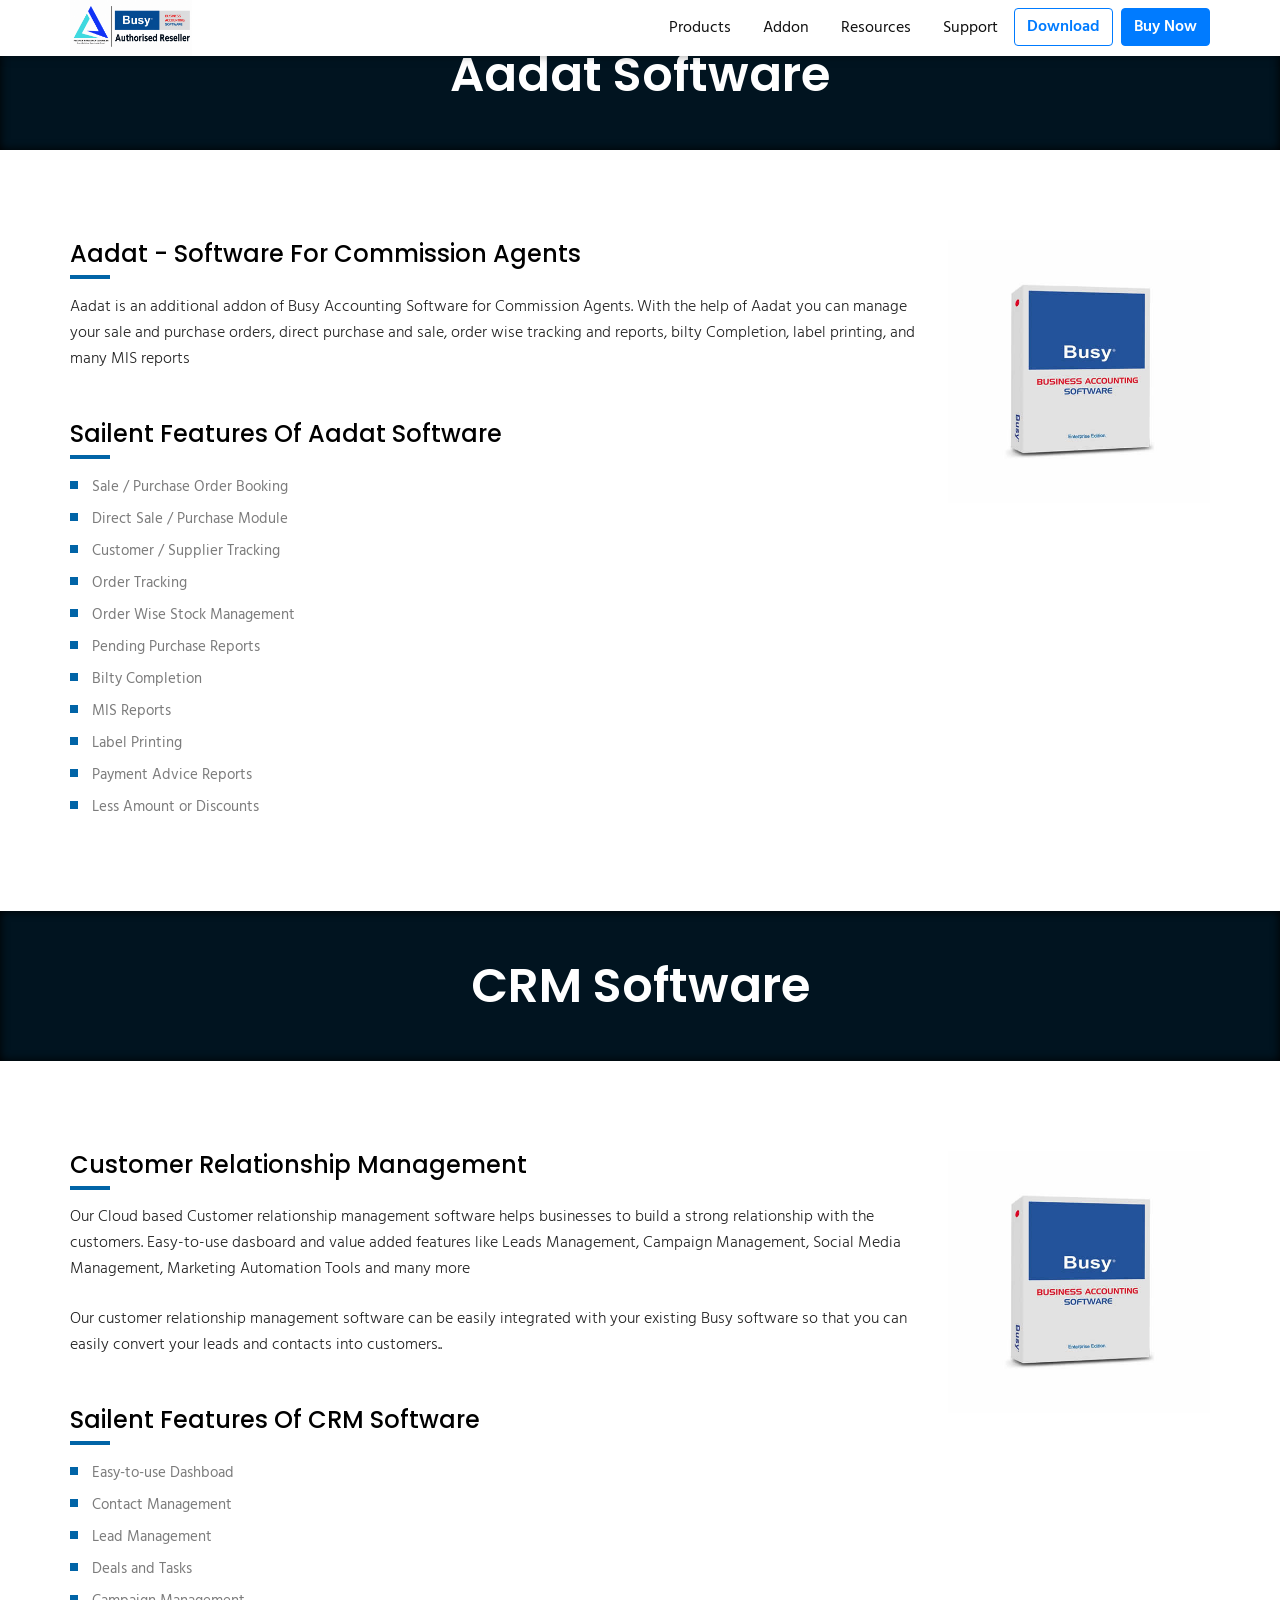
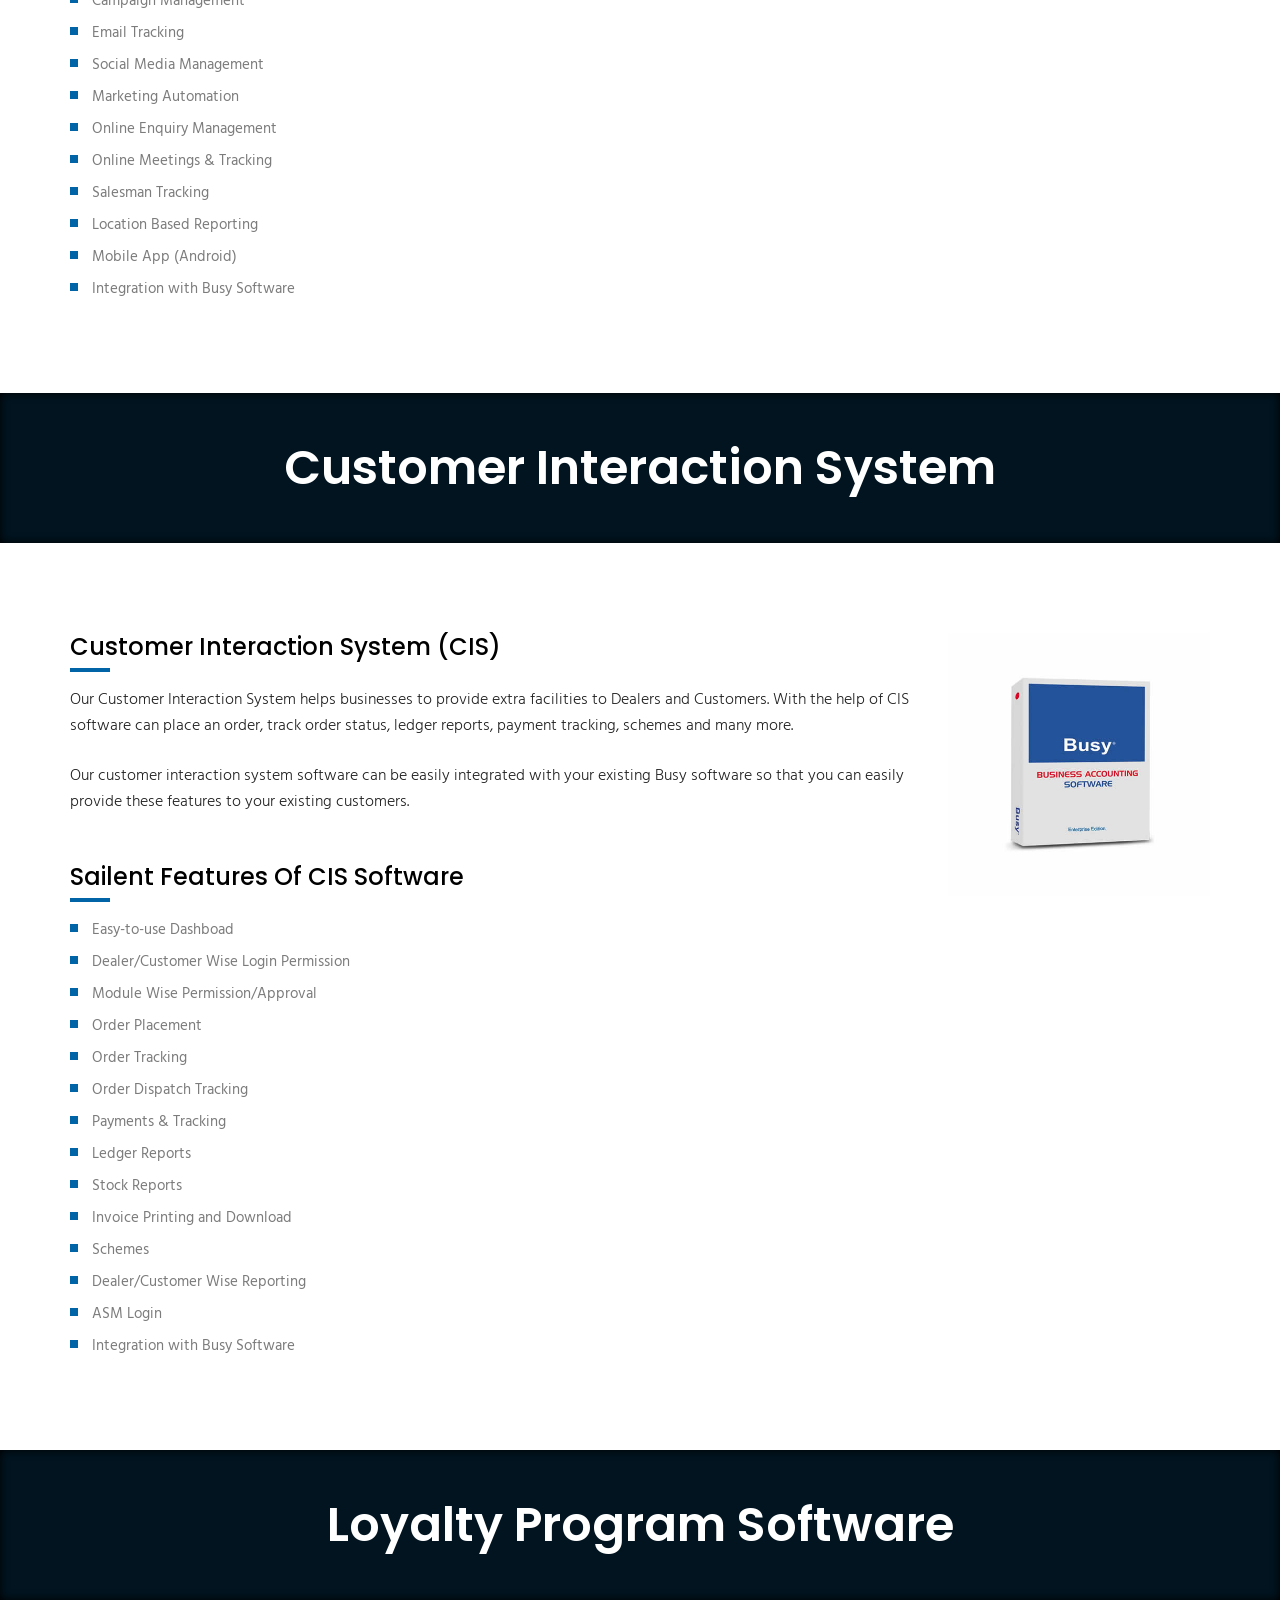
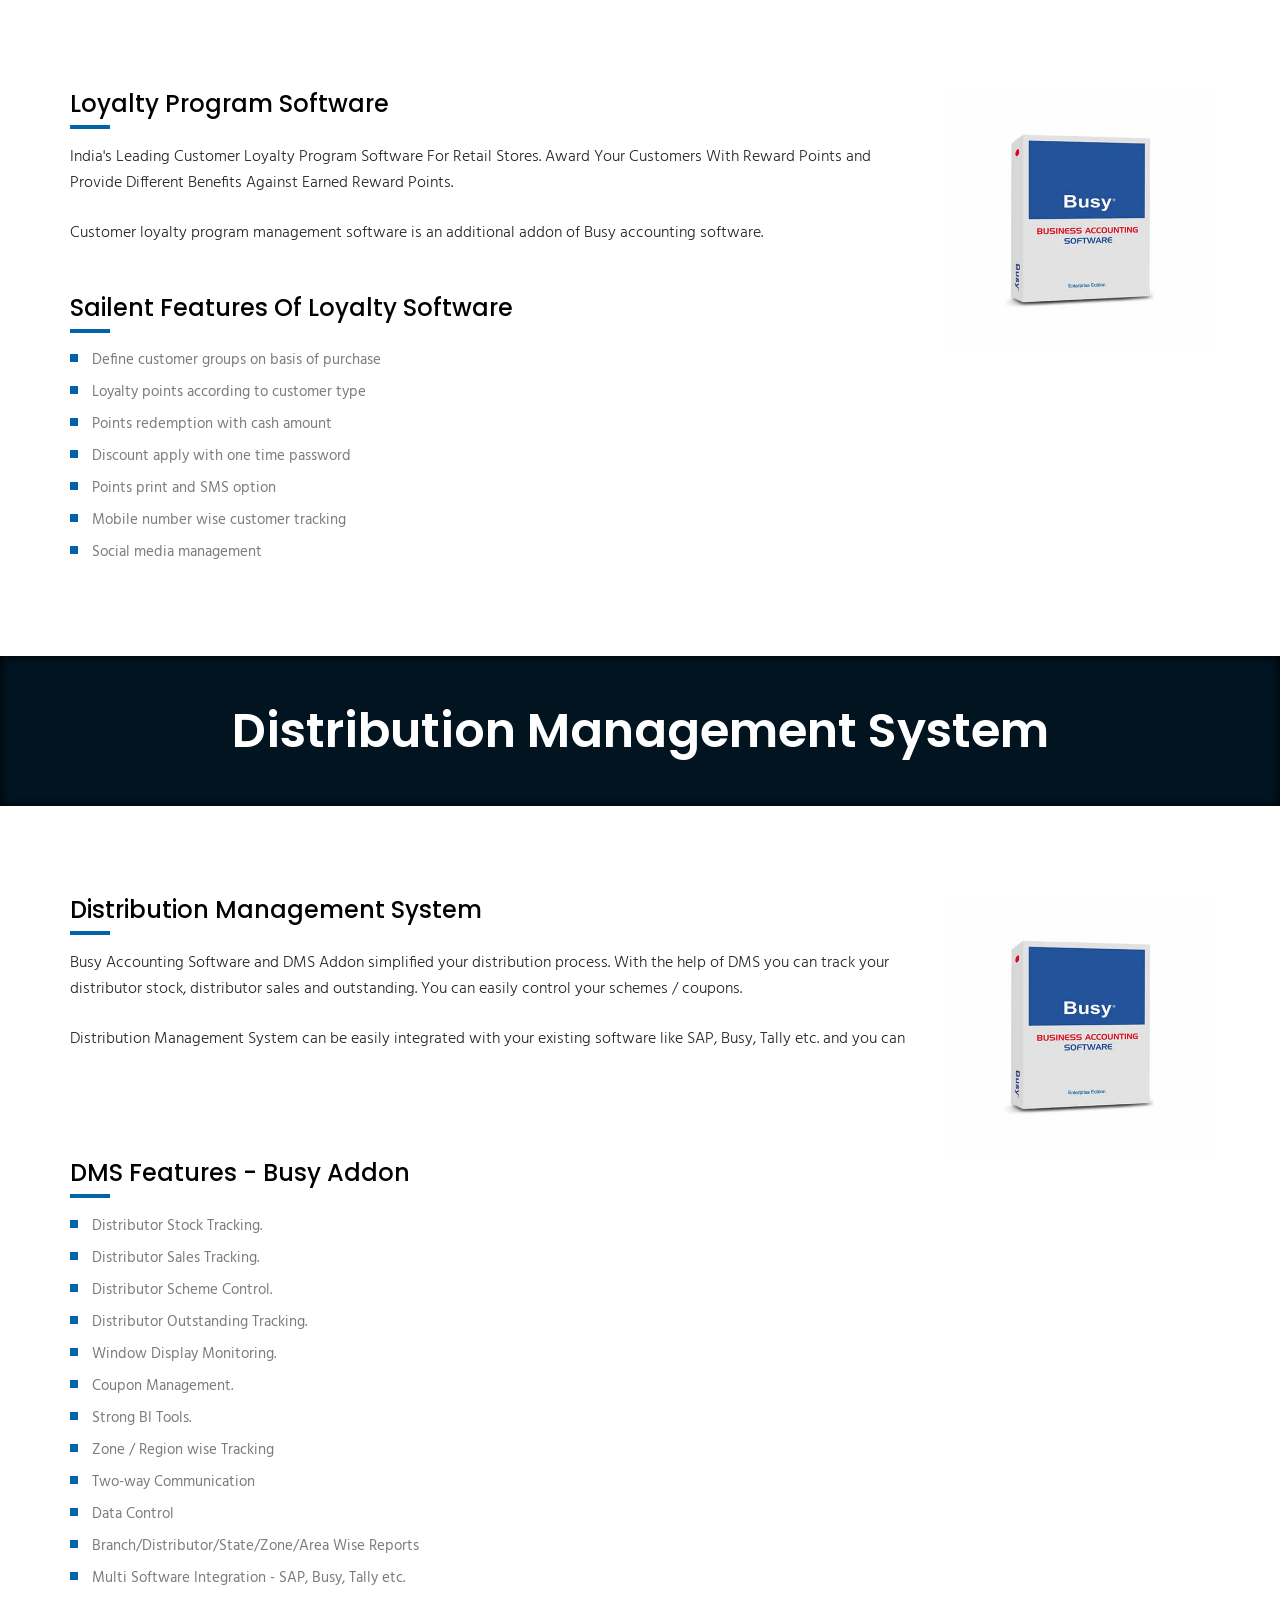
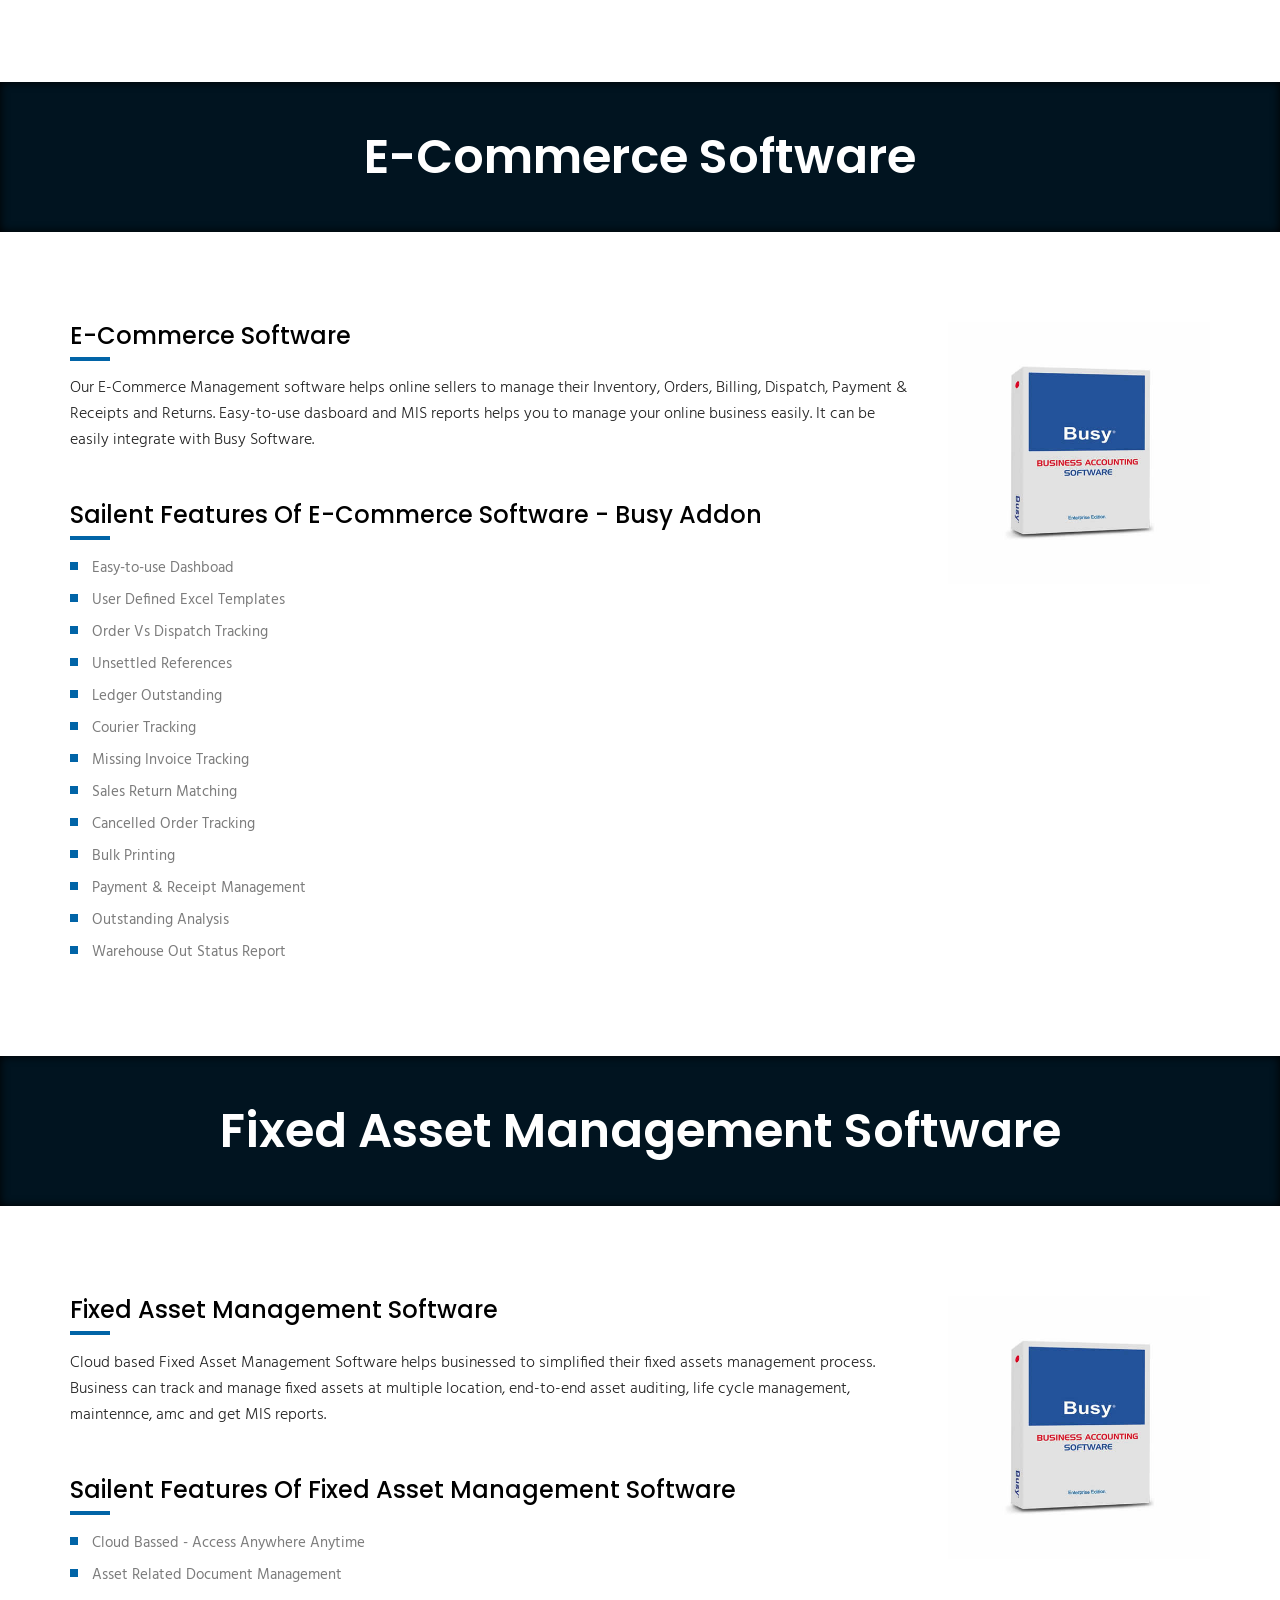
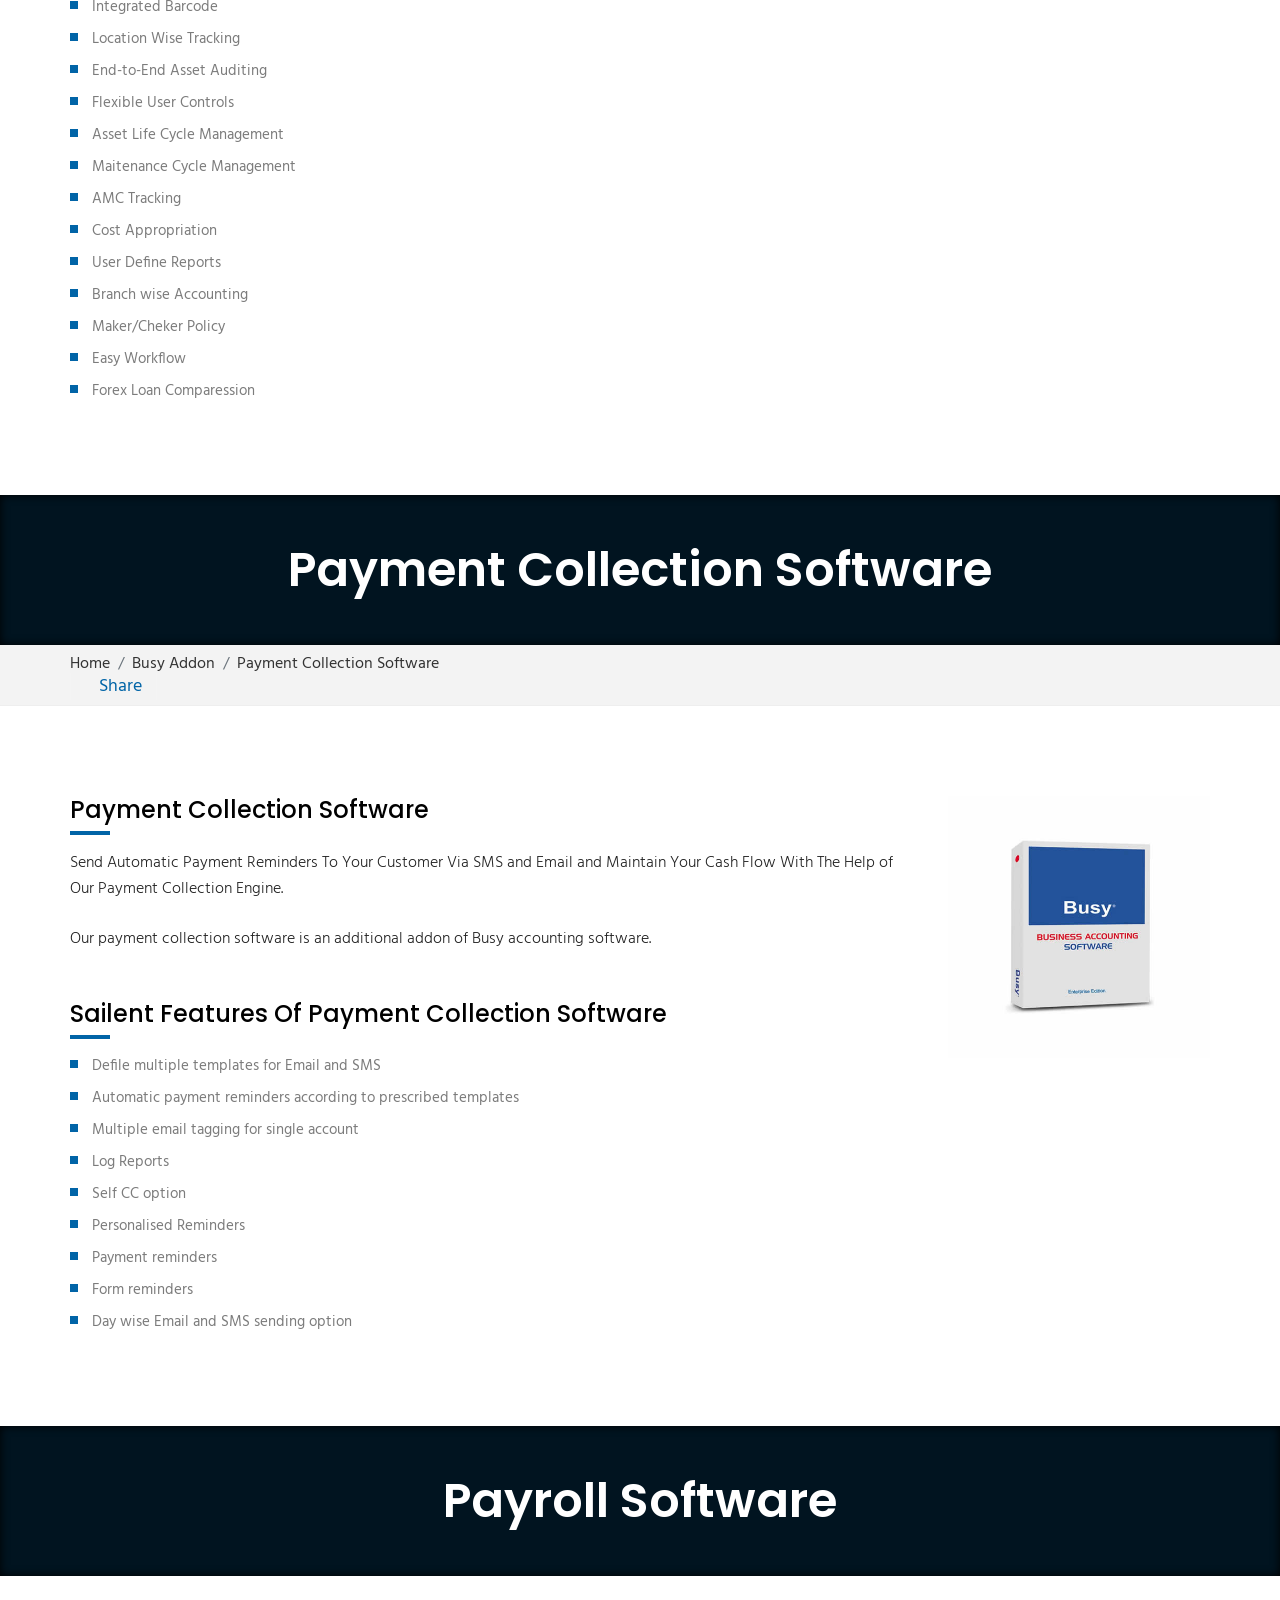
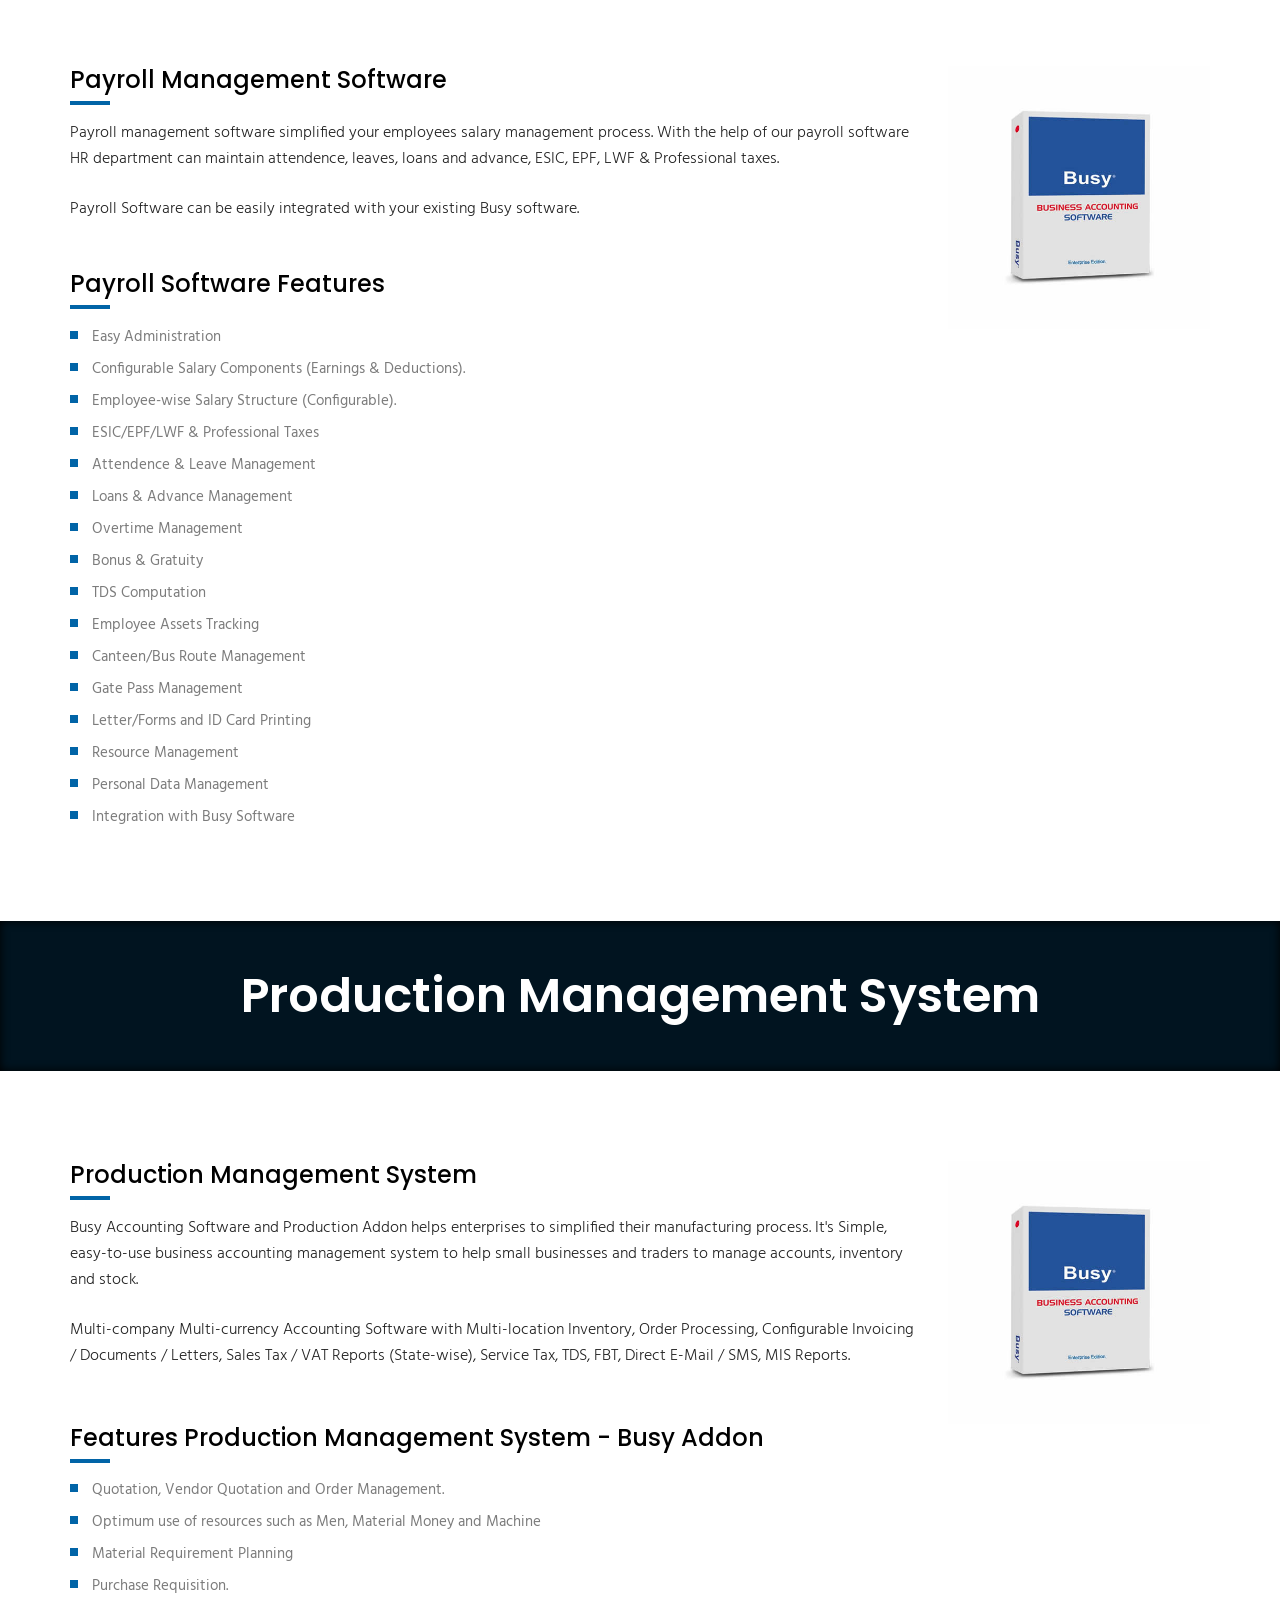
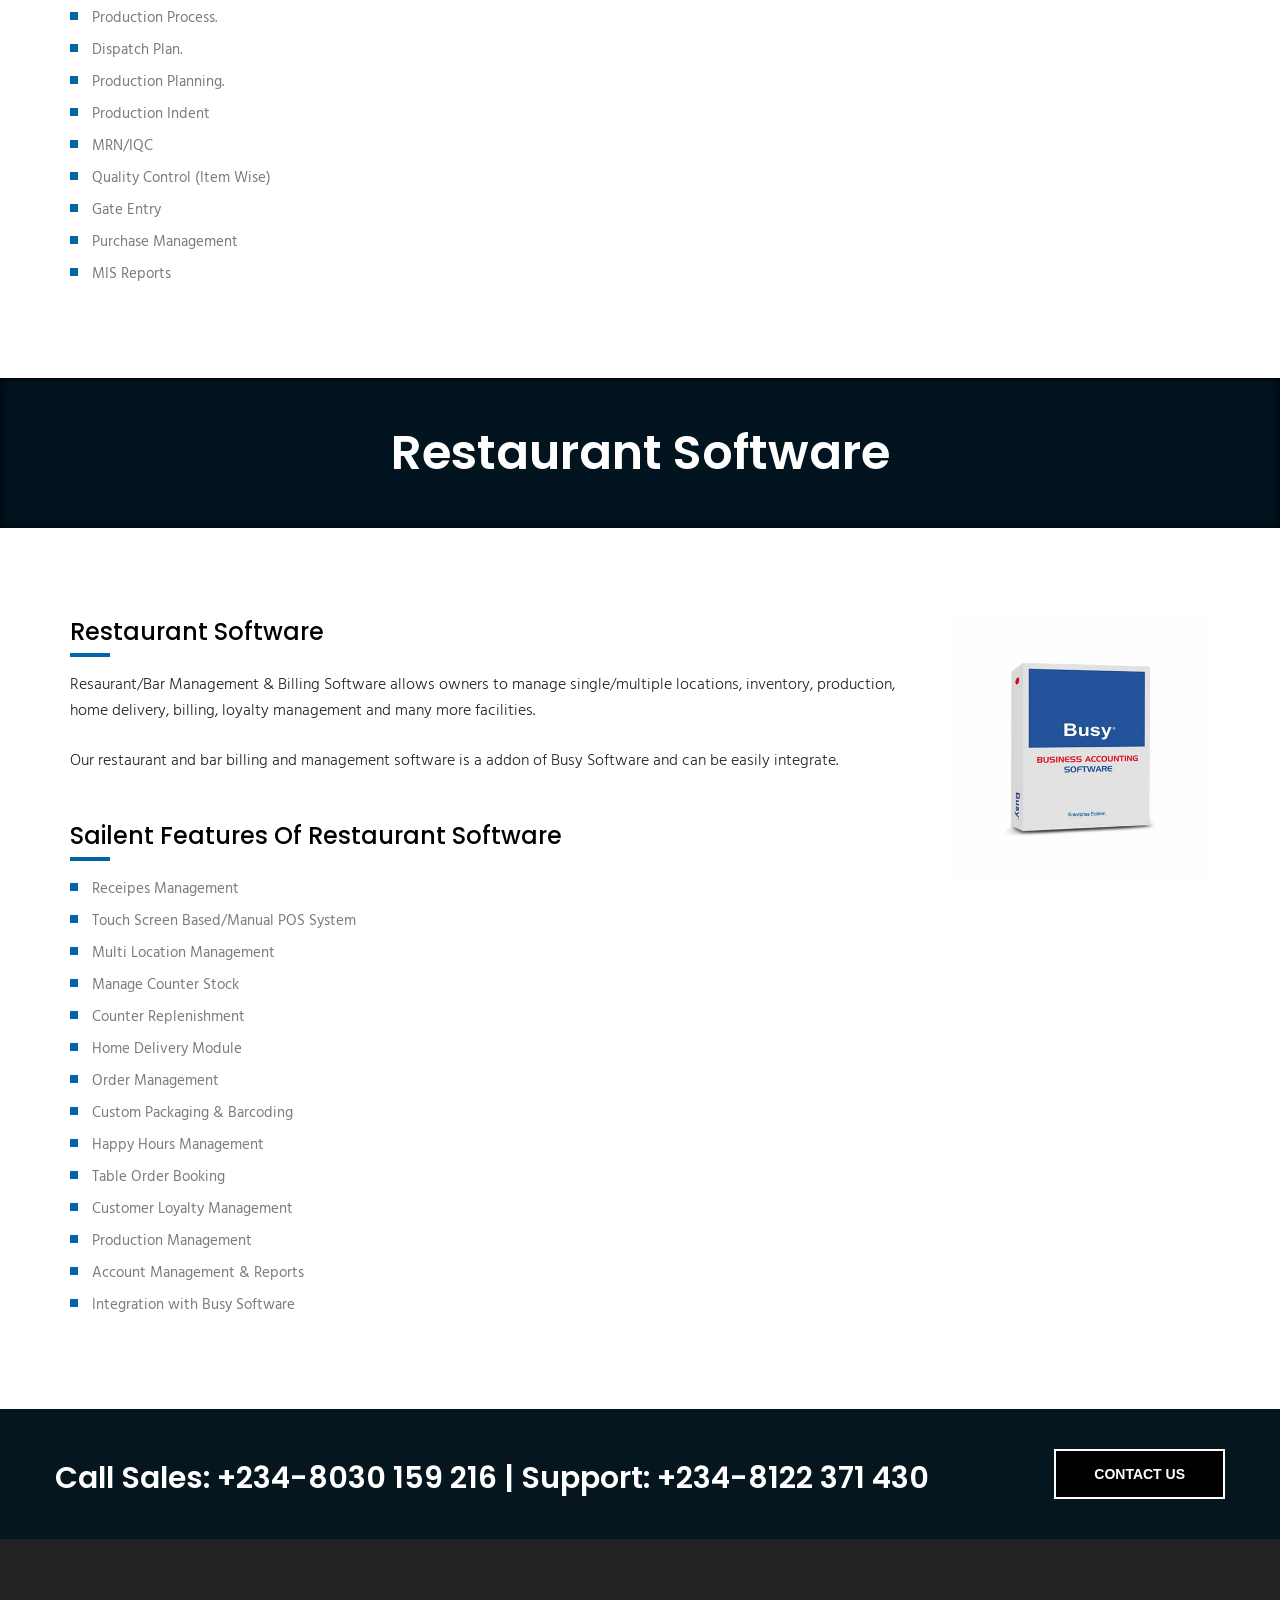
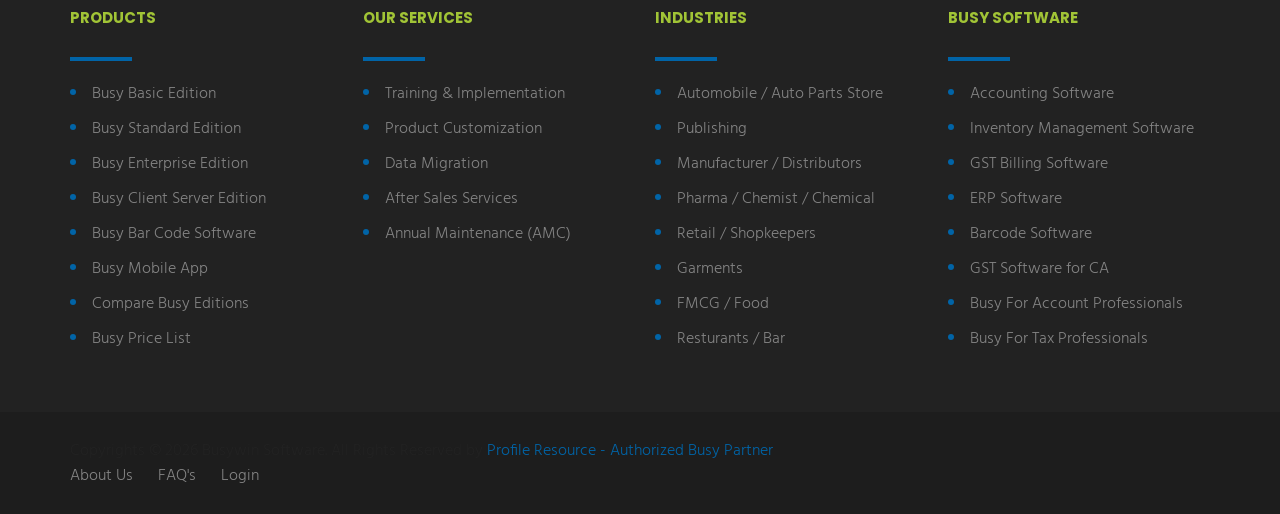
==== commit d79a89ac: "Changes" ====
--- a/Addon/index.html
+++ b/Addon/index.html
@@ -107,7 +107,7 @@
 <ul class="navbar-nav ml-auto">
 	
     <li class="nav-item dropdown">
-              <a class="nav-link  dropdown-toggle" href="/solutions/" data-toggle="dropdown" aria-haspopup="true" aria-expanded="false">
+              <a class="nav-link" href="/solutions/">
                 Products
               </a>
               <ul class="dropdown-menu" aria-labelledby="navbarDropdownSolutions">
@@ -122,7 +122,7 @@
               </ul>
             </li>
     <li class="nav-item dropdown">
-        <a class="nav-link dropdown-toggle" href="/solutions/" data-toggle="dropdown" aria-haspopup="true" aria-expanded="false">
+        <a class="nav-link" href="/solutions/">
                 Addon
               </a>
         <ul class="dropdown-menu" aria-labelledby="navbarDropdownSolutions">
@@ -144,23 +144,9 @@
 
             
             
-            <li class="nav-item dropdown" style="display:none">
-              <a class="nav-link" href="/services/" data-toggle="dropdown" aria-haspopup="true" aria-expanded="false">
-                Services
-              </a>
-              <ul class="dropdown-menu" aria-labelledby="navbarDropdownServices">
-                  <li class="dropdown-item"><a href="/services/busy-product-implementation/">Implementation &amp; Training</a></li>
-                  <li class="dropdown-item"><a href="/services/data-migration/">Data Migration</a></li>
-                  <li class="dropdown-item"><a href="/services/after-sales-services/">After Sales Services</a></li>
-                  <li class="dropdown-item"><a href="/services/annual-maintenance/">Annual Maintenance (AMC)</a></li>                  
-                  <li class="dropdown-item"><a href="/services/busy-software-customisation/">Product Customization</a></li>
-                  <li class="dropdown-item"><a href="/services/busy-data-recovery/" title="Busy Data Recovery">Busy Data Recovery</a></li>
-                 
-              </ul>
-            </li>
 
             <li class="nav-item dropdown">
-              <a class="nav-link dropdown-toggle" href="/download/" data-toggle="dropdown" aria-haspopup="true" aria-expanded="false">
+              <a class="nav-link" href="../Resources/fAQs/">
                 Resources
               </a>
               <ul class="dropdown-menu" aria-labelledby="navbarDropdownDownload">
@@ -175,7 +161,7 @@
               </ul>
             </li>
             <li class="nav-item  dropdown">
-              <a class="nav-link dropdown-toggle" href="/support/" data-toggle="dropdown" aria-haspopup="true" aria-expanded="false">
+              <a class="nav-link" href="/support/">
                 Support
               </a>
               <ul class="dropdown-menu" aria-labelledby="navbarDropdownDownload">
--- a/css/style.css
+++ b/css/style.css
@@ -154,12 +154,12 @@
 
 .thm-btn {
   position: relative;
-  background: #0164A7;
+  background: #000000;
   font-size: 14px;
   line-height: 46px;
   font-weight: 600;
   color: #ffffff;
-  border: 2px solid #0164A7;
+  border: 2px solid #011624;
   text-transform: uppercase;
   font-family: 'Raleway', sans-serif;
   display: inline-block;
@@ -168,7 +168,7 @@
 }
 .thm-btn:hover {
   background: transparent;
-  color: #0164A7;
+  color: #000000;
   transition: all .5s cubic-bezier(0.4, 0, 1, 1);
 }
 .thm-btn.style-2{
@@ -1766,7 +1766,7 @@
     font-family: 'Poppins', sans-serif;
 }
 .accordion .acc-btn.active p {
-    color: #0164A7;
+    color: #000000;
 }
 
 .accordion .acc-btn.pr {
@@ -6438,7 +6438,7 @@
 
 .featured-section{
   position:relative;
-  background:#ffffff
+  background:#000000;
   padding:80px 0px 30px;
 }
 
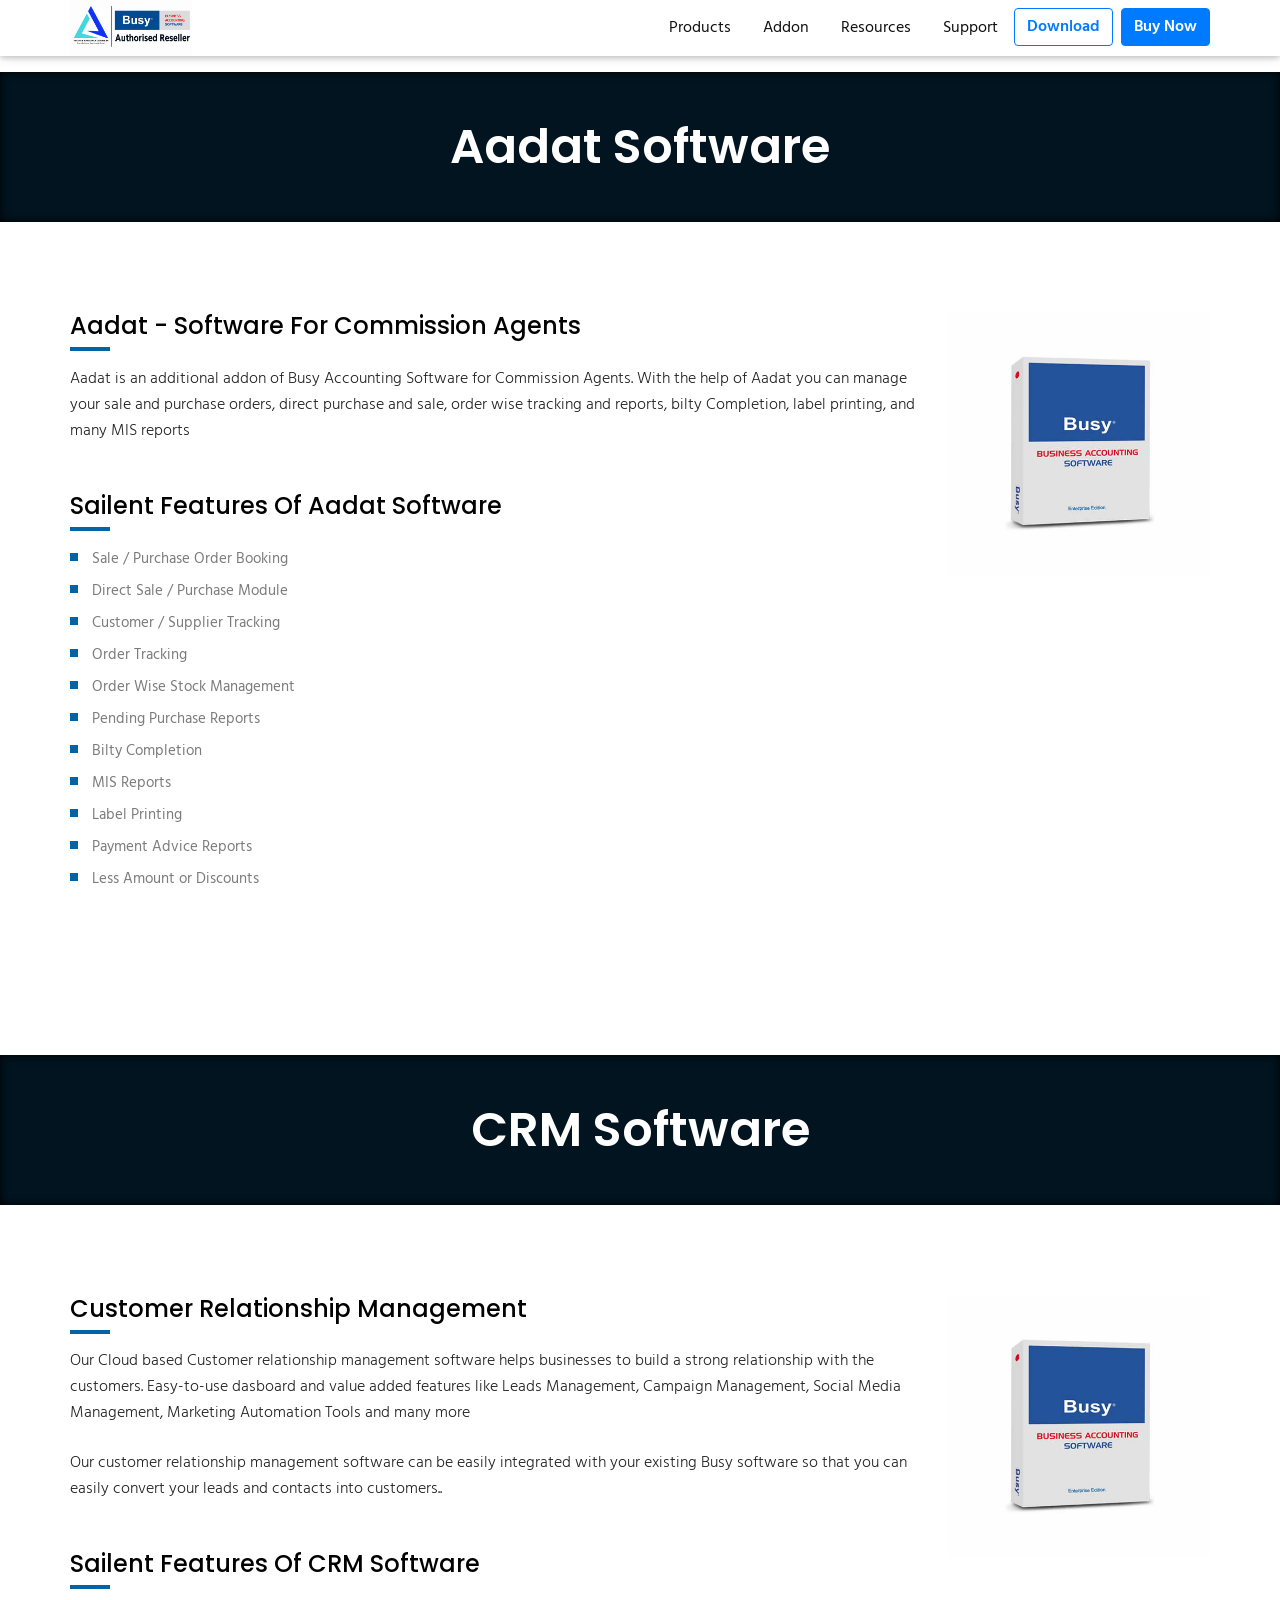
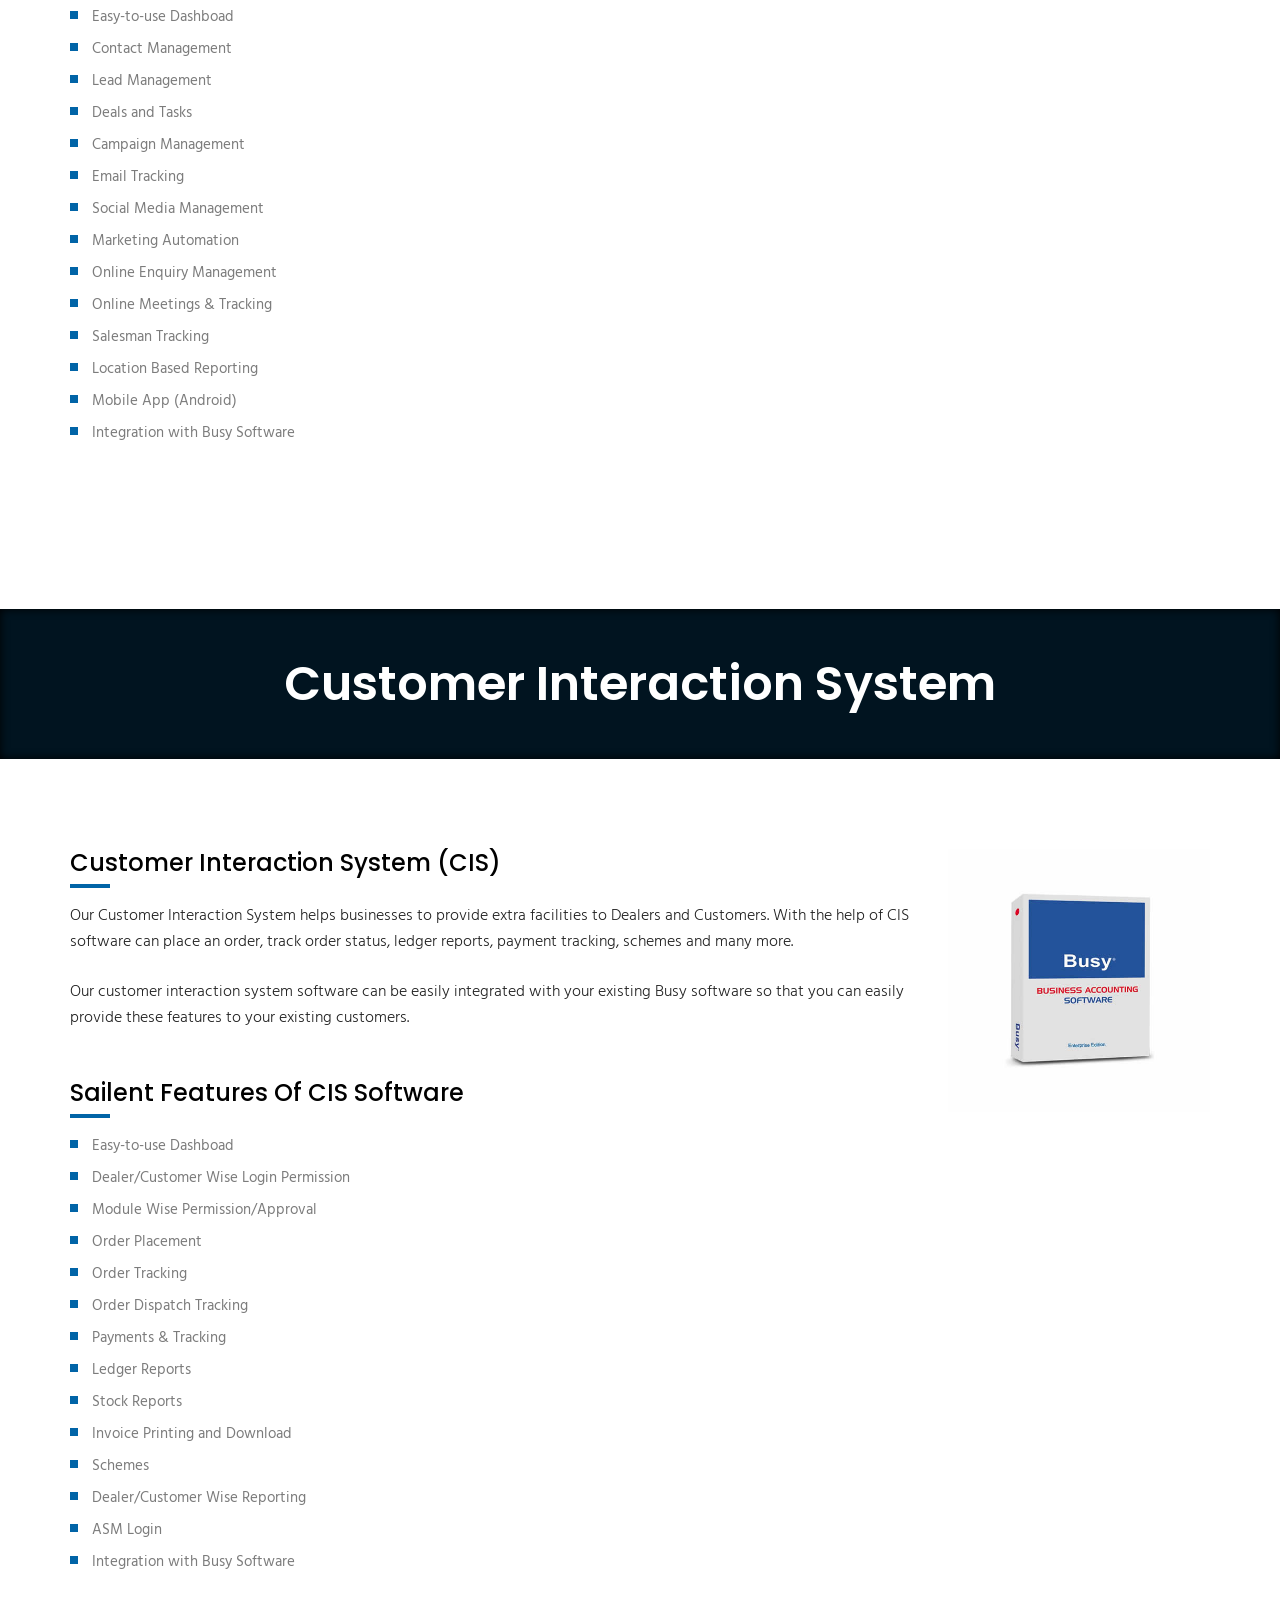
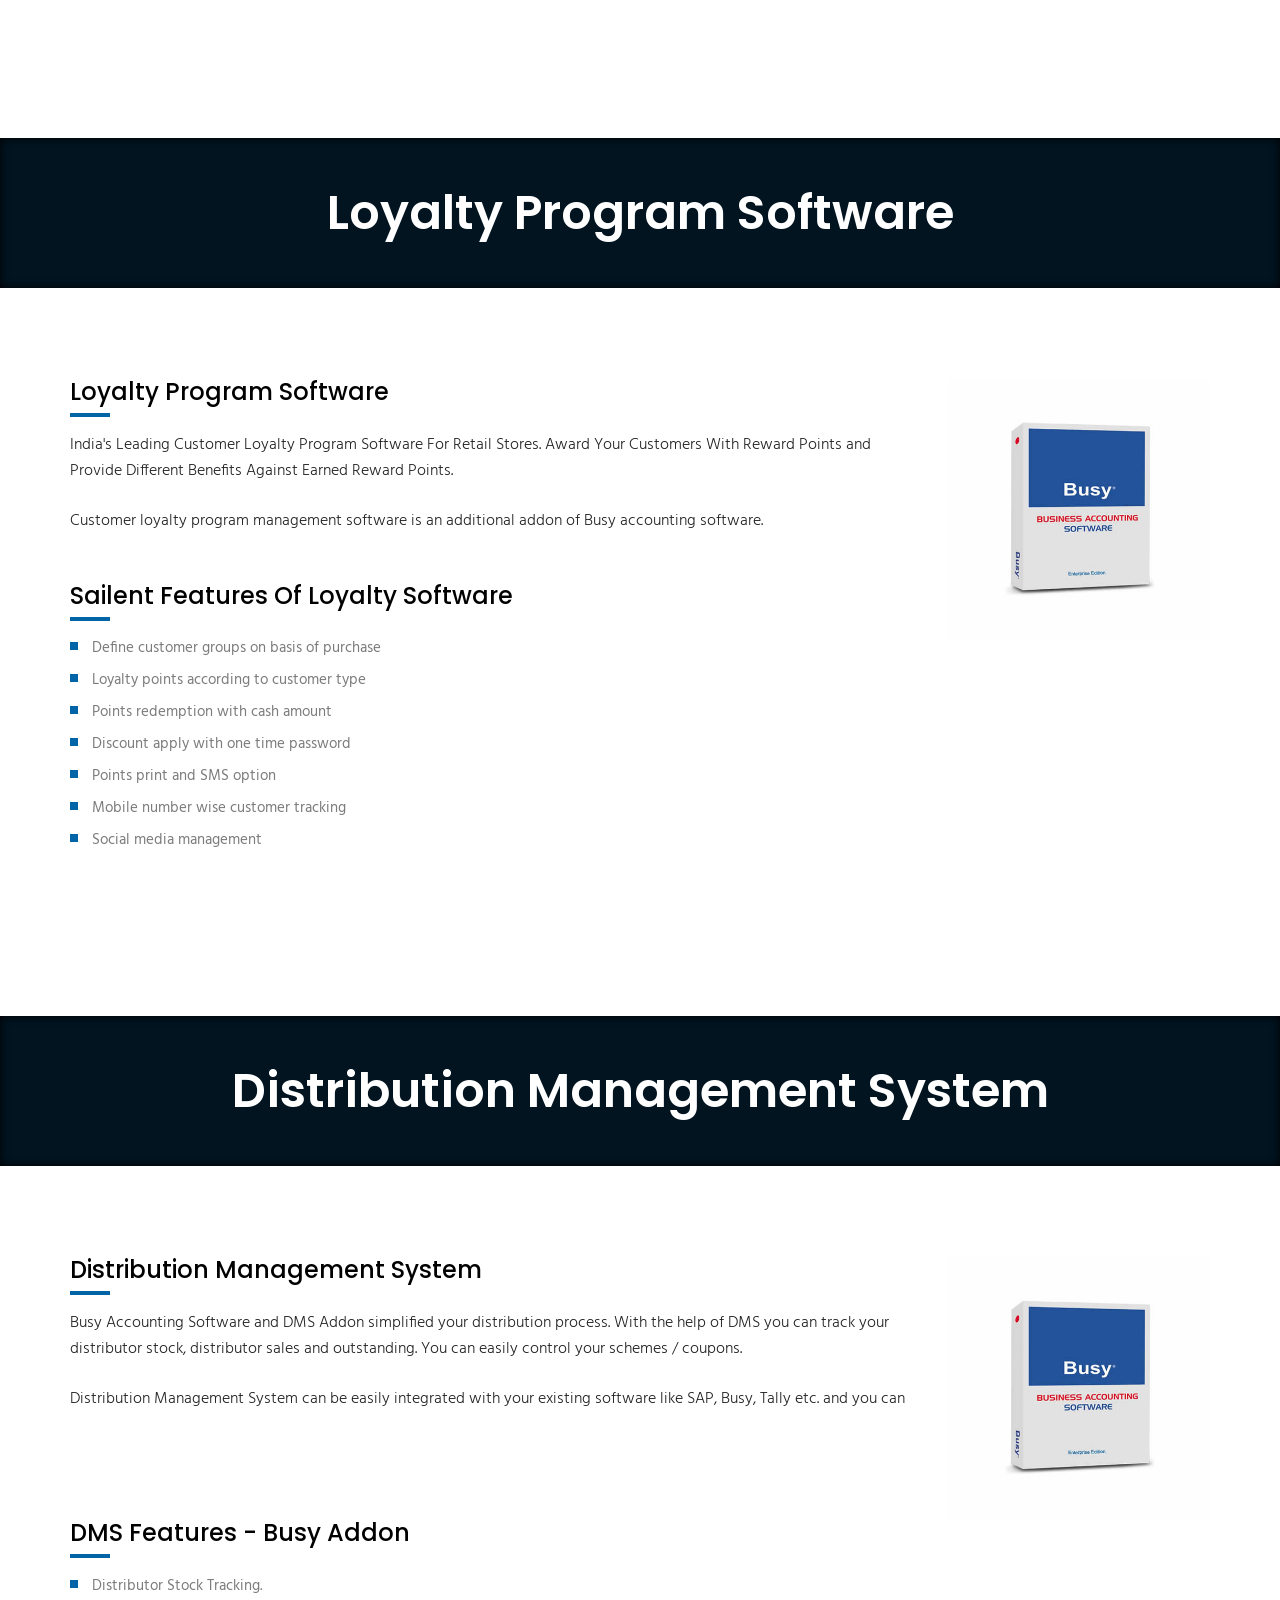
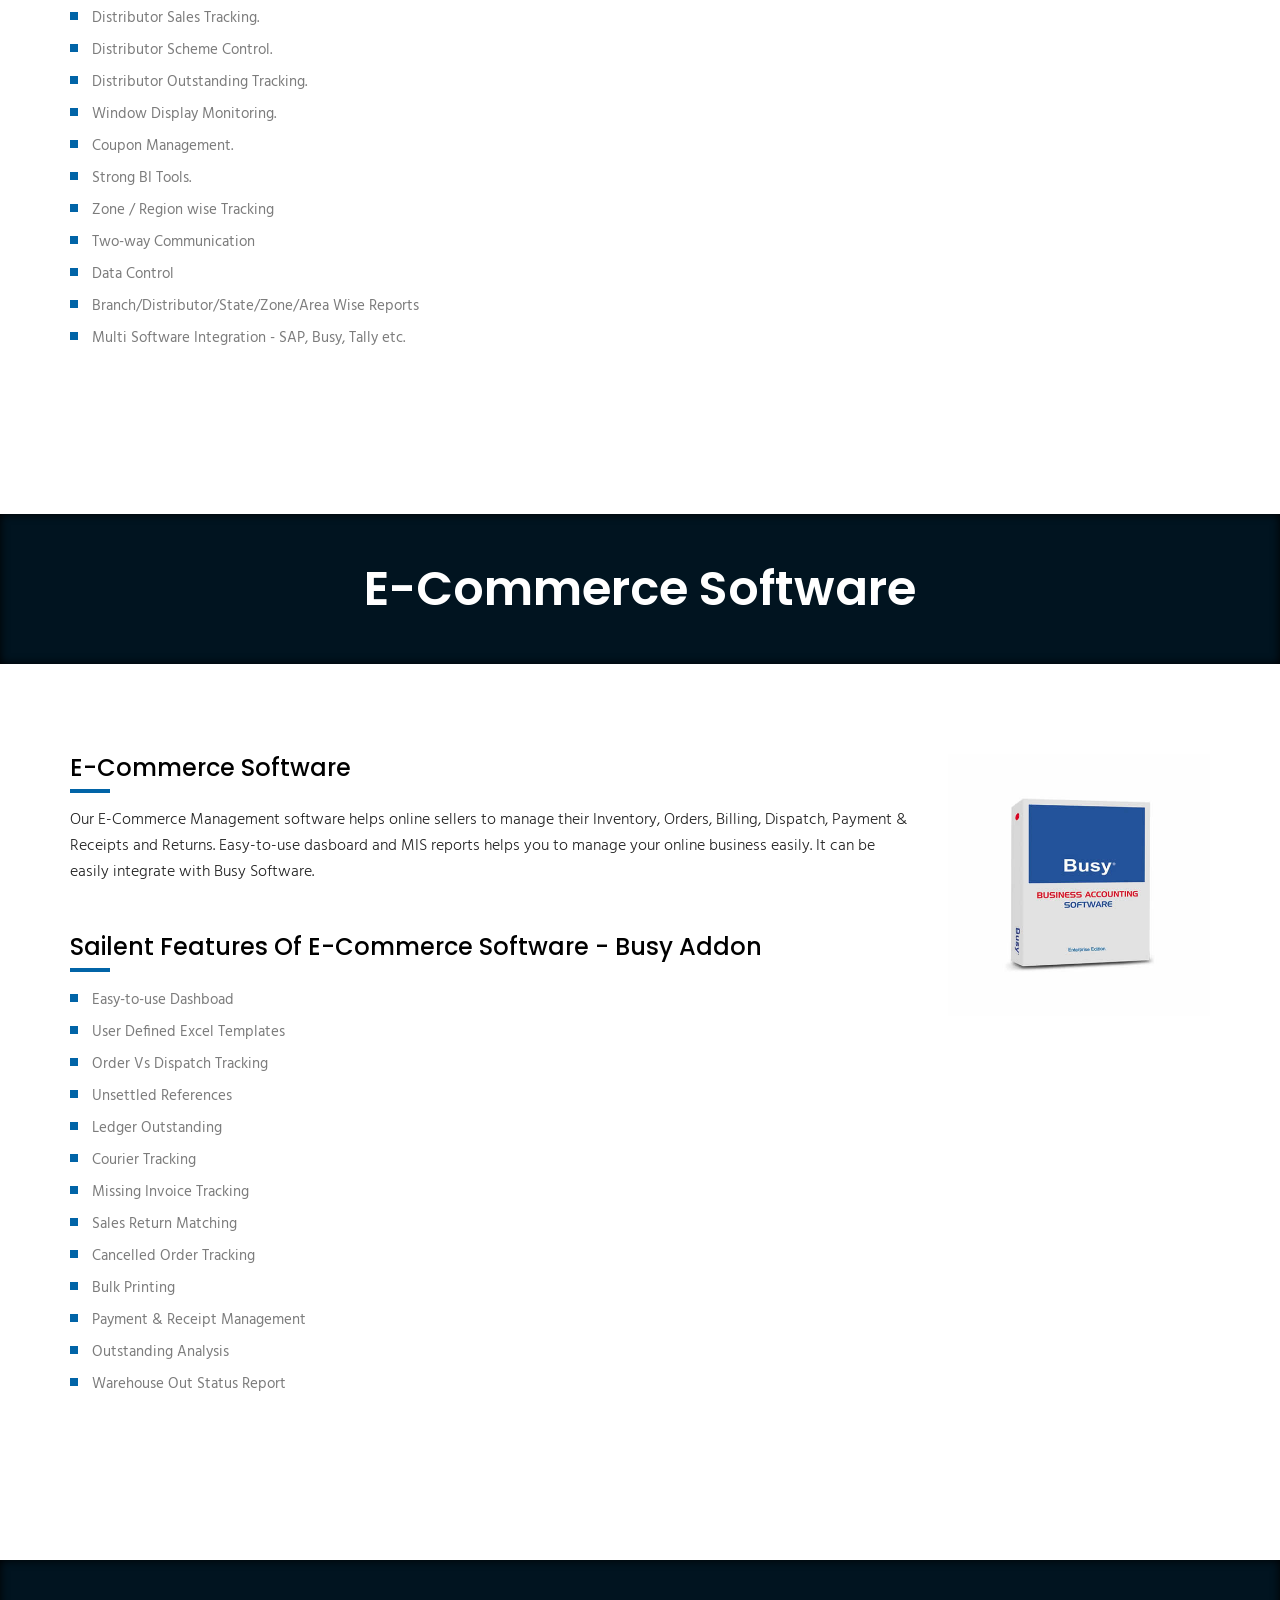
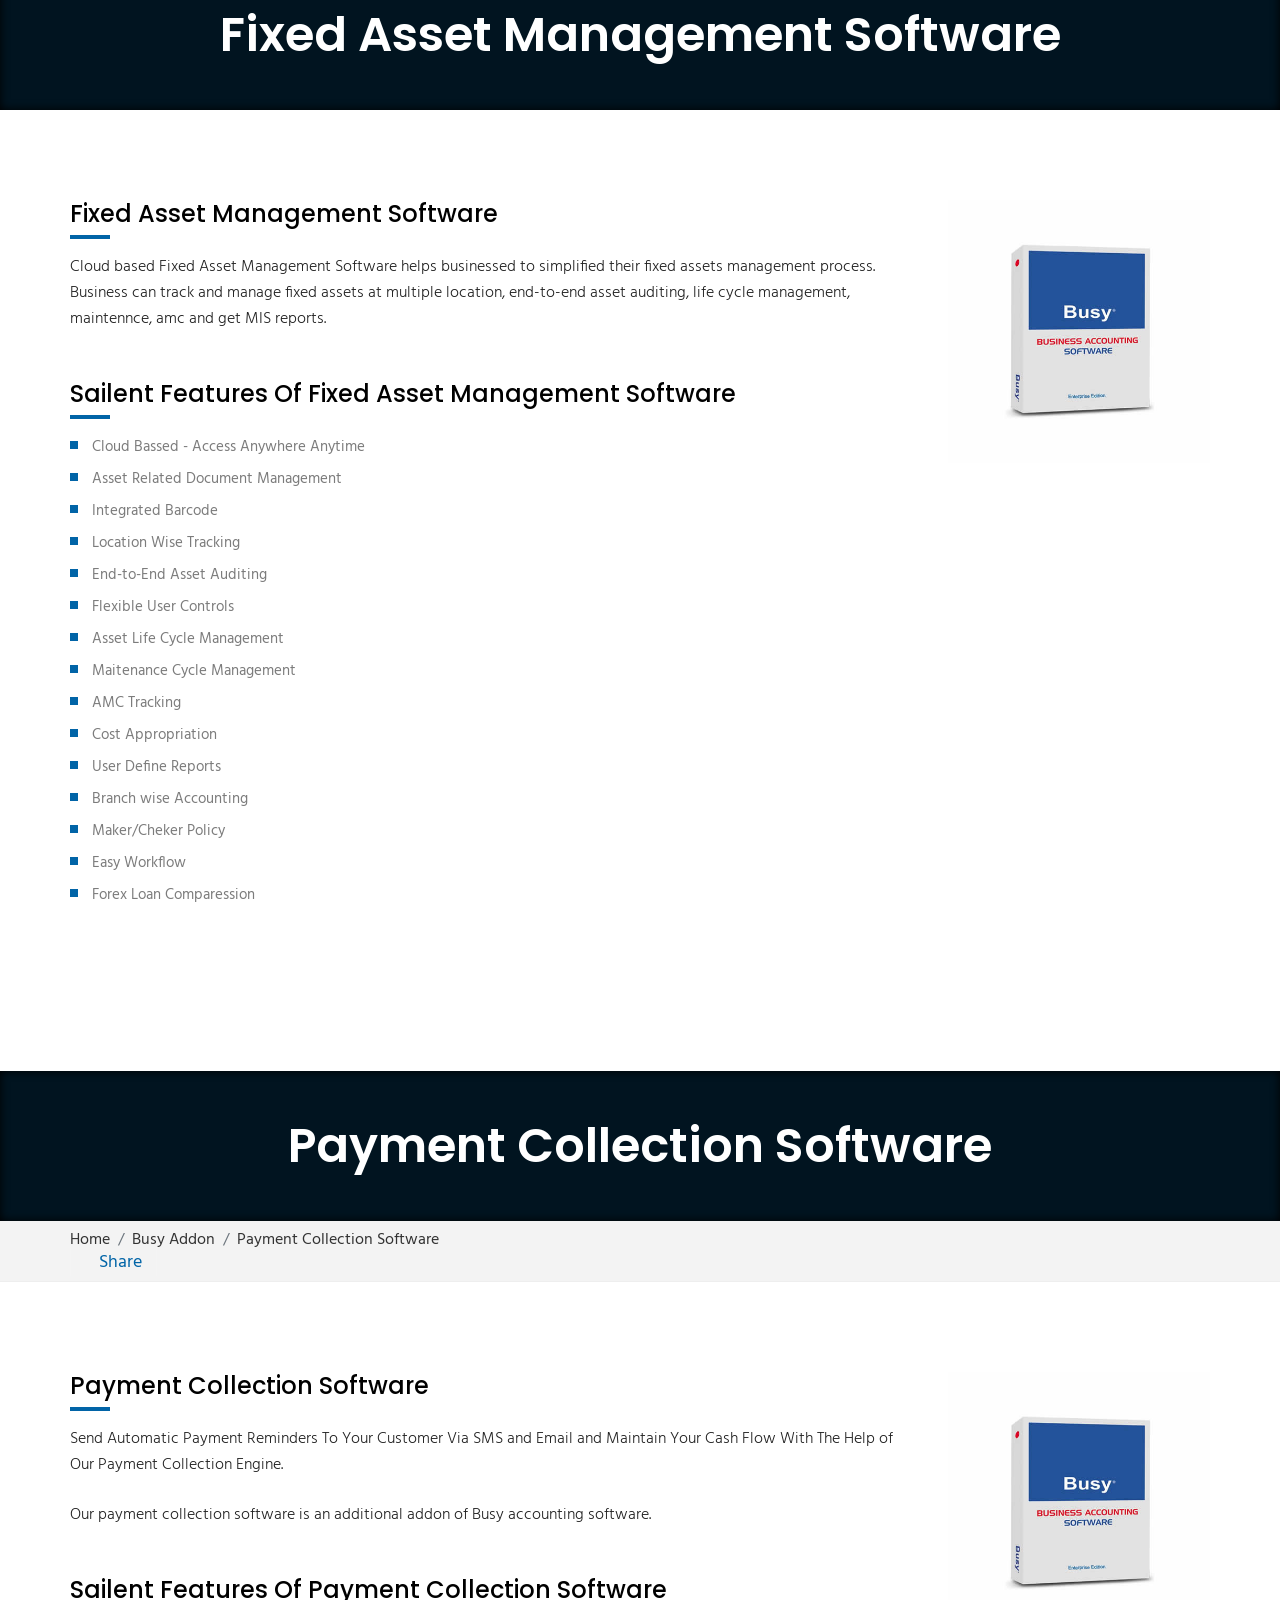
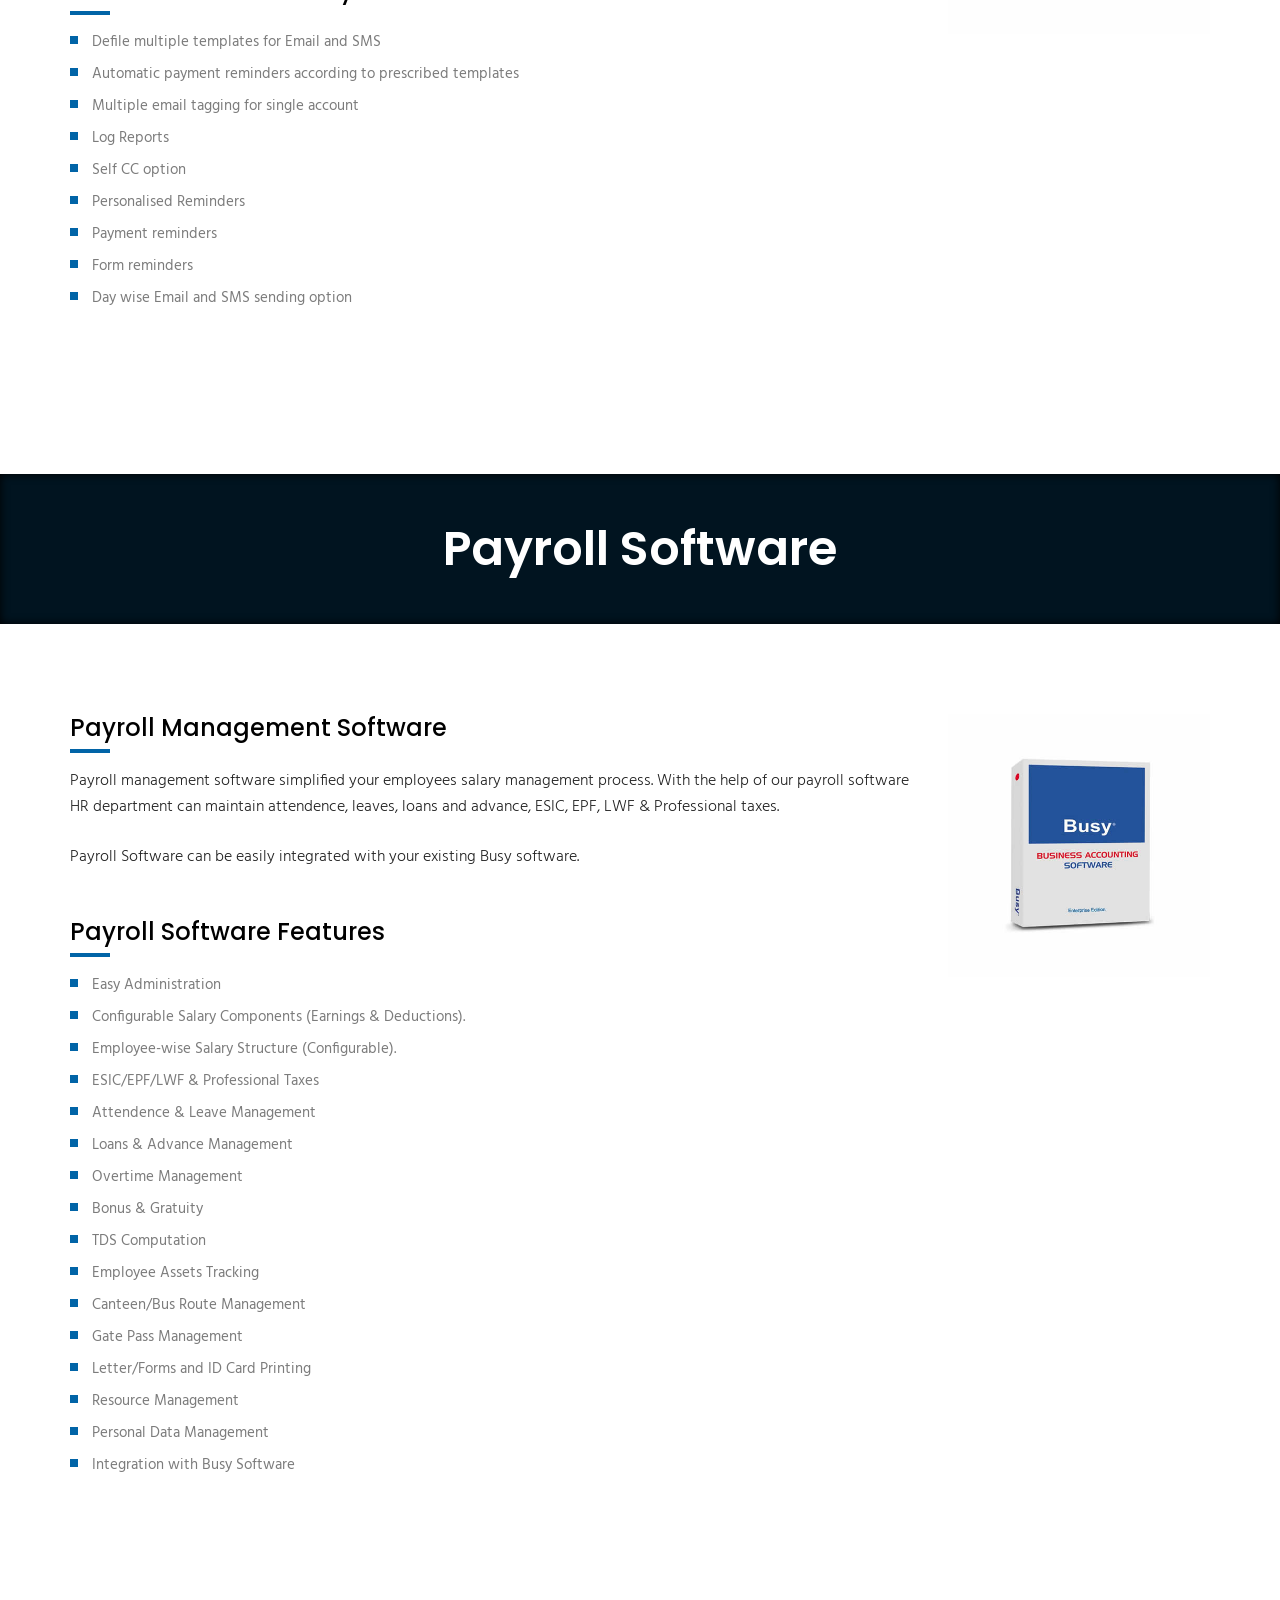
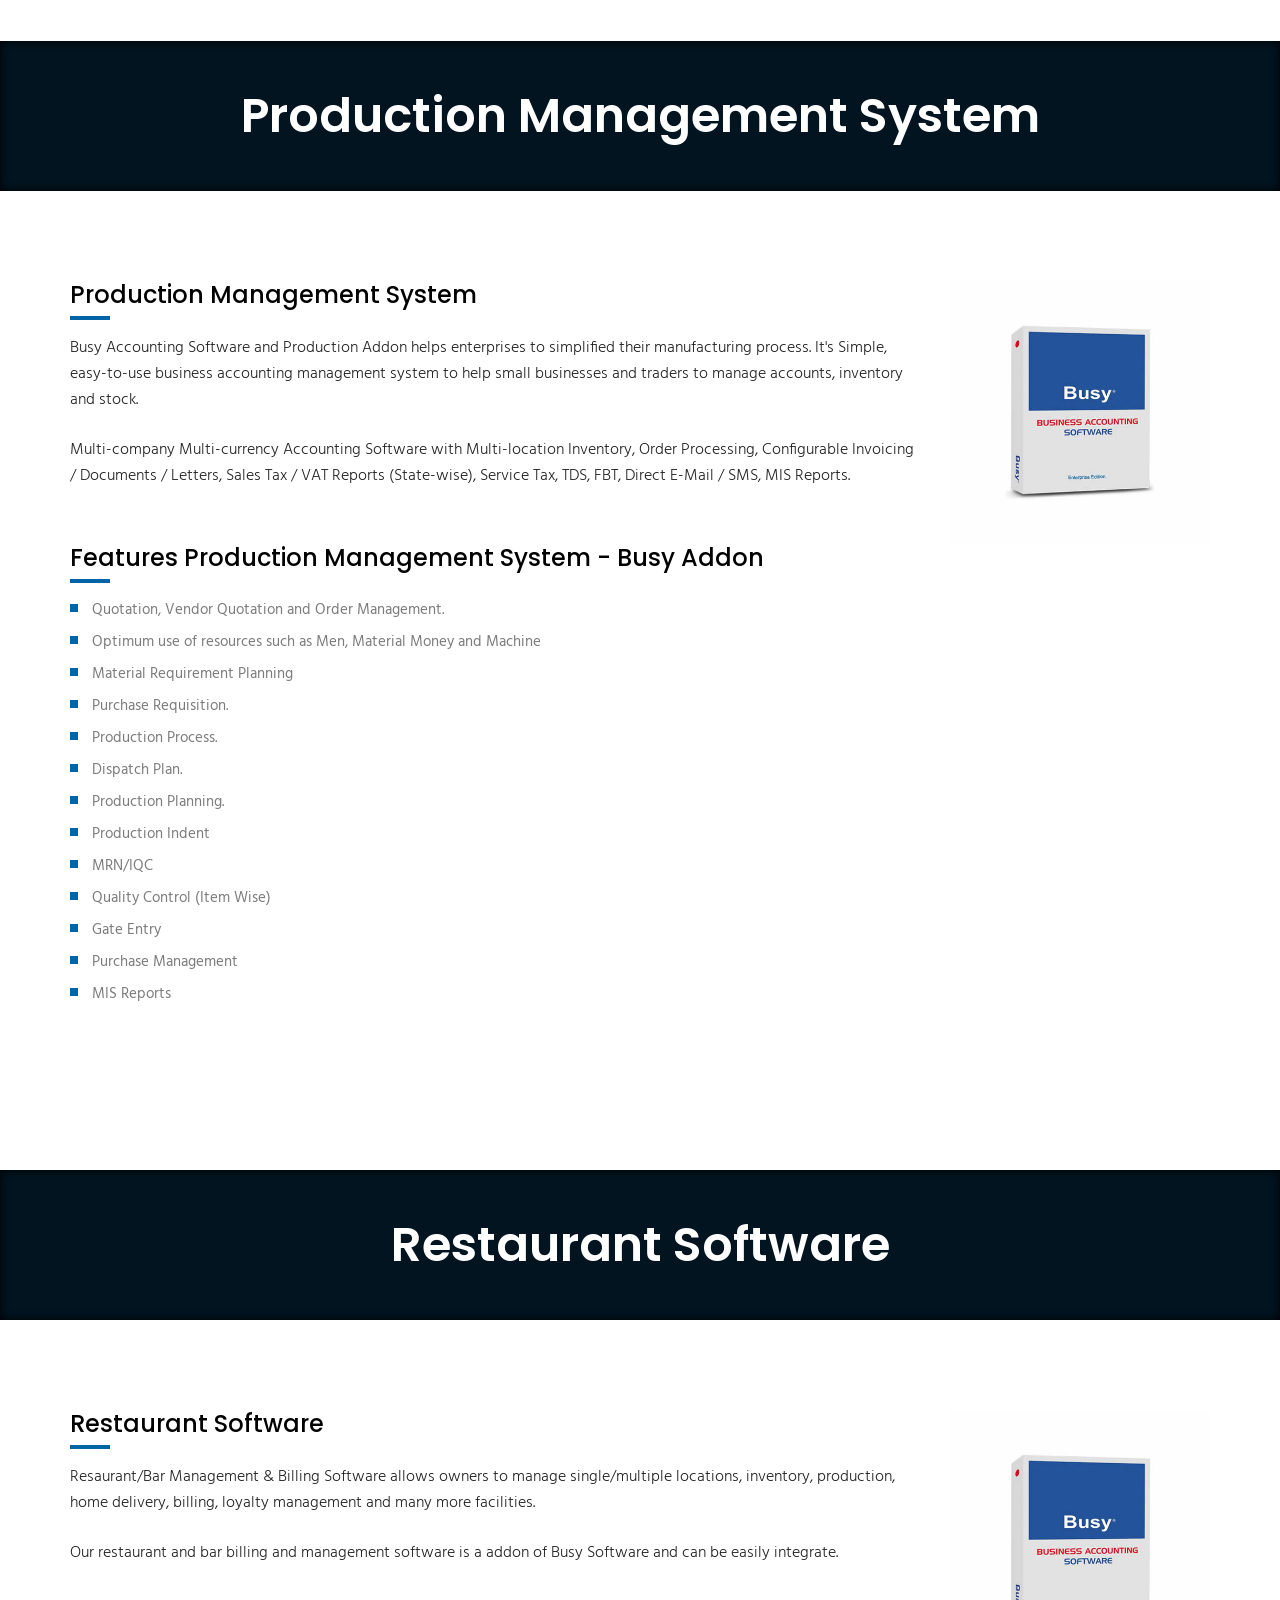
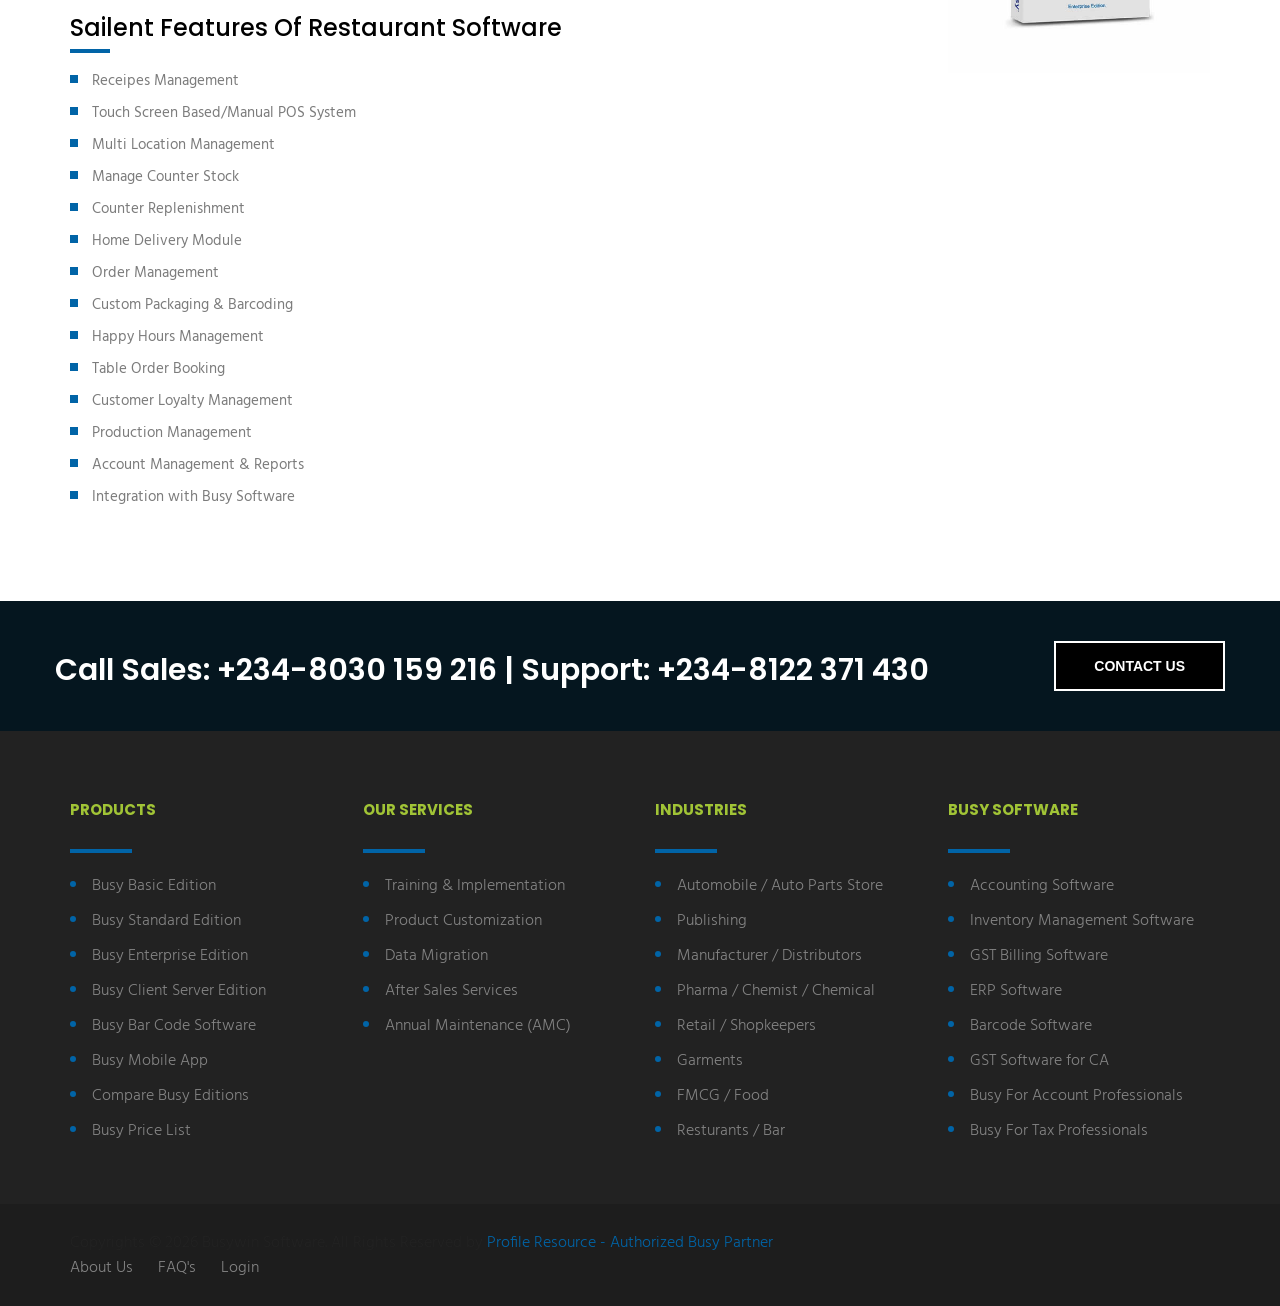
==== commit ebb4efe7: "today's work" ====
--- a/Addon/index.html
+++ b/Addon/index.html
@@ -107,7 +107,7 @@
 <ul class="navbar-nav ml-auto">
 	
     <li class="nav-item dropdown">
-              <a class="nav-link" href="/solutions/">
+              <a class="nav-link" href="/product/">
                 Products
               </a>
               <ul class="dropdown-menu" aria-labelledby="navbarDropdownSolutions">
@@ -151,9 +151,9 @@
               </a>
               <ul class="dropdown-menu" aria-labelledby="navbarDropdownDownload">
                 
-                <li class="dropdown-item"><a href="/support/frequently-asked-questions-faq/">FAQ's</a></li>
+                <li class="dropdown-item"><a href="/Resources/fAQs/">FAQ's</a></li>
                 <li class="dropdown-item"><a href="/support/busy-help-videos/" title="Busy Training Video">Training Video's</a></li>
-                <li class="dropdown-item"><a href="/support/busy-help-contents/">Knowledge Base</a></li>
+                <li class="dropdown-item"><a href="/Resources/knoweldge-base/">Knowledge Base</a></li>
 
                 <li class="dropdown-item"><a href="/support/busy-softwre-license-dongle-registration/">Busy Registration</a></li>                
                 <li class="dropdown-item"><a href="/media/download/user_registration_form.pdf" target="_blank">Product Registration Form</a></li>
@@ -187,7 +187,7 @@
 
 </section>
 
- <div class="inner-banner" id="aadat">
+ <div class="inner-banner page-banner" id="aadat">
     <div class="container">
         <div class="box">
             <h3>Aadat Software</h3>
@@ -250,7 +250,7 @@
 </div>
 
 
- <div class="inner-banner" id="crm">
+ <div class="inner-banner page-banner" id="crm">
     <div class="container">
         <div class="box">
             <h3>CRM Software</h3>
@@ -317,7 +317,7 @@
     </div>
 </div>
 
- <div class="inner-banner" id="cis">
+ <div class="inner-banner page-banner" id="cis">
     <div class="container">
         <div class="box">
             <h3>Customer Interaction System</h3>
@@ -384,7 +384,7 @@
 </div>
 
 
- <div class="inner-banner" id="lps">
+ <div class="inner-banner page-banner" id="lps">
     <div class="container">
         <div class="box">
             <h3>Loyalty Program Software</h3>
@@ -443,7 +443,7 @@
     </div>
 </div>
 
-  <div class="inner-banner" id="dms">
+    <div class="inner-banner page-banner" id="dms">
     <div class="container">
         <div class="box">
             <h3>Distribution Management System</h3>
@@ -520,7 +520,7 @@
     </div>
 </div>
 
-<div class="inner-banner" id="ecs">
+<div class="inner-banner page-banner" id="ecs">
     <div class="container">
         <div class="box">
             <h3>E-Commerce Software</h3>
@@ -586,7 +586,7 @@
     </div>
 </div>
 
- <div class="inner-banner" id="fams">
+ <div class="inner-banner page-banner" id="fams">
     <div class="container">
         <div class="box">
             <h3>Fixed Asset Management Software</h3>
@@ -652,7 +652,7 @@
     </div>
 </div>
 
- <div class="inner-banner" id="pcs">
+ <div class="inner-banner page-banner" id="pcs">
     <div class="container">
         <div class="box">
             <h3>Payment Collection Software</h3>
@@ -745,7 +745,7 @@
     </div>
 </div>
 
-<div class="inner-banner" id="ps">
+<div class="inner-banner page-banner" id="ps">
     <div class="container">
         <div class="box">
             <h3>Payroll Software</h3>
@@ -814,7 +814,7 @@
     </div>
 </div>
 
- <div class="inner-banner" id="pms">
+ <div class="inner-banner page-banner" id="pms">
     <div class="container">
         <div class="box">
             <h3>Production Management System</h3>
@@ -892,7 +892,7 @@
     </div>
 </div>
 
-<div class="inner-banner" id="rs">
+<div class="inner-banner page-banner" id="rs">
     <div class="container">
         <div class="box">
             <h3>Restaurant Software</h3>
--- a/css/style.css
+++ b/css/style.css
@@ -788,6 +788,9 @@
 .inner-banner {
   position: relative;
   background: #011420 url(../images/background/background-blue.jpeg) repeat;
+}
+.inner-banner.page-banner {
+  margin-top: 72px;
 }
 .inner-banner:before {
     content: '';
